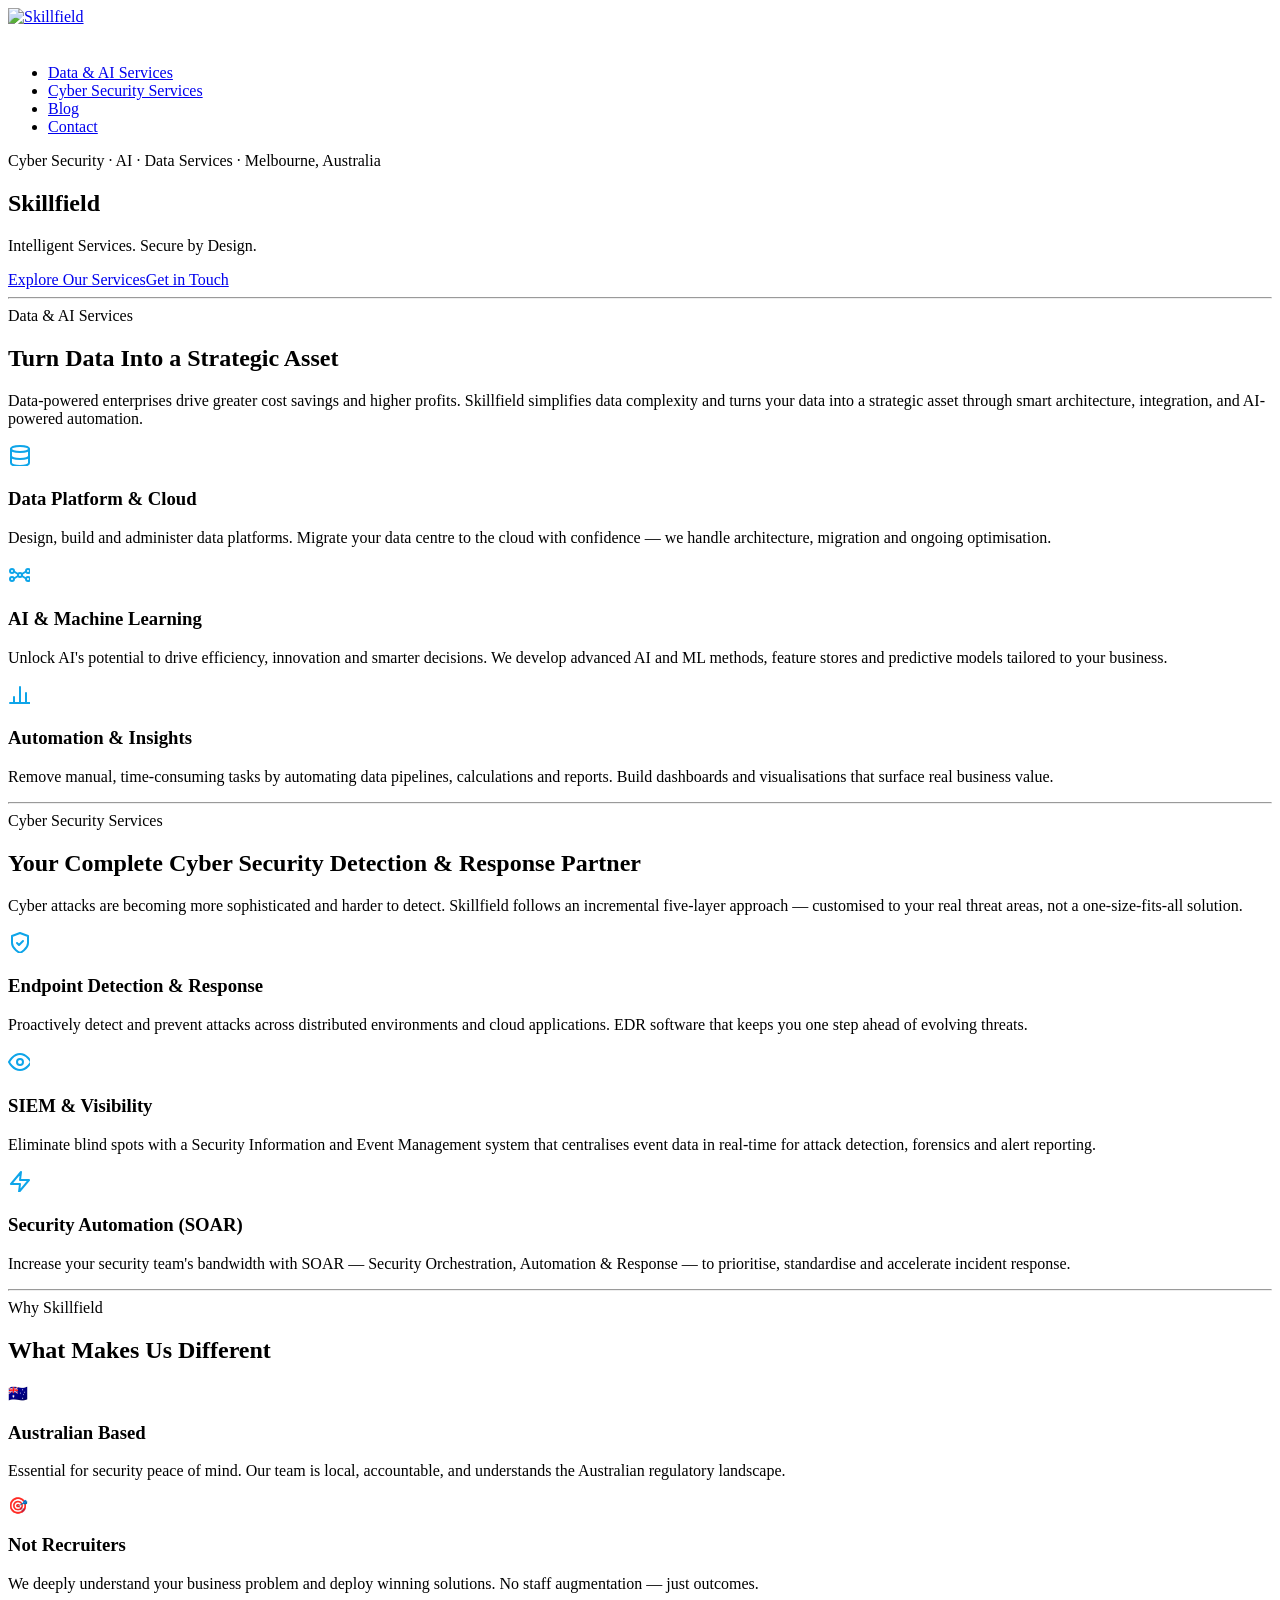
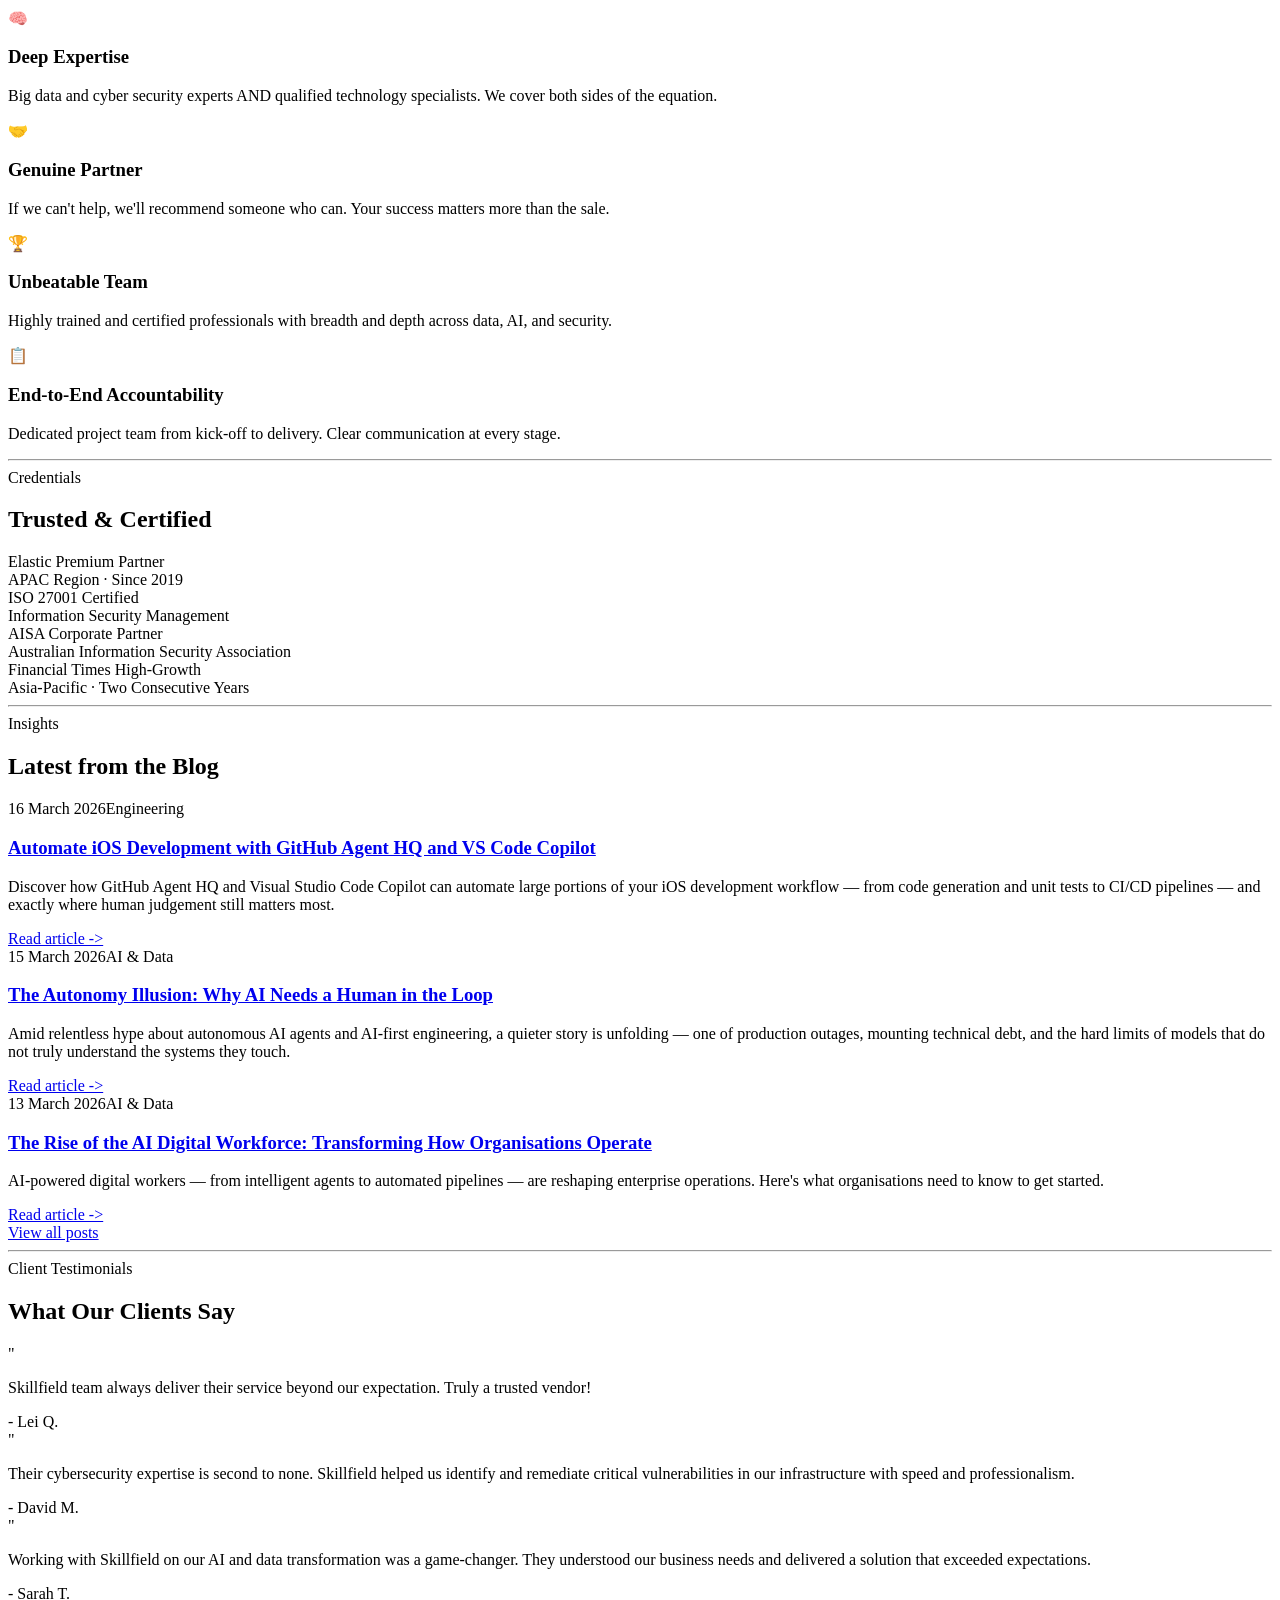
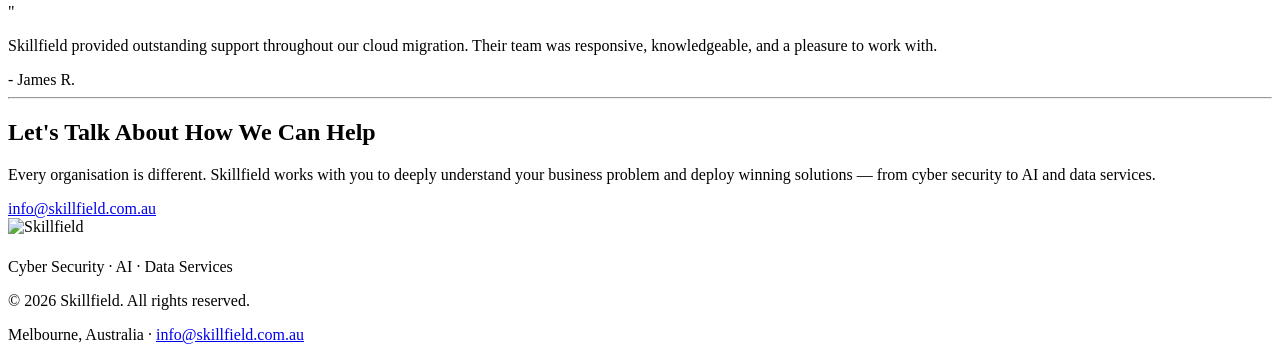
==== index.html @ 06775c35 "deploy: srinivas486/skillfield-landing@05fc5b76cd9e1b855ce300d0aff263ad3e688189" ====
<!DOCTYPE html><!--GepbvRhi97acXAyIfPqfn--><html lang="en"><head><meta charSet="utf-8"/><meta name="viewport" content="width=device-width, initial-scale=1"/><link rel="preload" as="image" href="https://skillfield.com.au/wp-content/uploads/2022/05/LogoSkillfield-Logo-WHT120W.png"/><link rel="preload" as="image" href="https://skillfield.com.au/wp-content/uploads/2022/05/LogoSkillfield-Logo-WHTHQ.png"/><link rel="stylesheet" href="/skillfield-landing-dev/_next/static/css/bb7dabb493078b71.css" data-precedence="next"/><link rel="preload" as="script" fetchPriority="low" href="/skillfield-landing-dev/_next/static/chunks/webpack-65d1d9b6ad9d10cb.js"/><script src="/skillfield-landing-dev/_next/static/chunks/4bd1b696-c023c6e3521b1417.js" async=""></script><script src="/skillfield-landing-dev/_next/static/chunks/255-e6aa3b7e3cf021b2.js" async=""></script><script src="/skillfield-landing-dev/_next/static/chunks/main-app-38b062eb05990ffa.js" async=""></script><script src="/skillfield-landing-dev/_next/static/chunks/619-ba102abea3e3d0e4.js" async=""></script><script src="/skillfield-landing-dev/_next/static/chunks/app/page-11e7c977ff23a5b5.js" async=""></script><title>Skillfield</title><meta name="description" content="Skillfield is a Melbourne-based technology services firm delivering Cyber Security, AI and Data Services."/><link rel="icon" href="https://skillfield.com.au/wp-content/uploads/2022/05/Skillfield-Logo-FULLFAV32.png"/><script src="/skillfield-landing-dev/_next/static/chunks/polyfills-42372ed130431b0a.js" noModule=""></script></head><body><div hidden=""><!--$--><!--/$--></div><nav aria-label="Main navigation"><div class="container"><div class="nav-inner"><a href="#hero" class="nav-wordmark" aria-label="Skillfield home"><img src="https://skillfield.com.au/wp-content/uploads/2022/05/LogoSkillfield-Logo-WHT120W.png" alt="Skillfield" height="40" width="auto" style="display:block;height:40px;width:auto"/></a><ul class="nav-links" role="list"><li><a href="#ai">Data &amp; AI Services</a></li><li><a href="#security">Cyber Security Services</a></li><li><a href="/skillfield-landing-dev/blog/">Blog</a></li><li><a href="#contact" class="nav-cta">Contact</a></li></ul></div></div></nav><section id="hero" aria-labelledby="hero-heading"><div class="container"><div class="hero-eyebrow" aria-hidden="true">Cyber Security · AI · Data Services · Melbourne, Australia</div><h1 class="hero-heading" id="hero-heading"><span class="accent">Skillfield</span></h1><p class="hero-tagline">Intelligent Services. Secure by Design.</p><div class="hero-cta-group"><a href="#ai" class="btn-primary">Explore Our Services</a><a href="#contact" class="btn-ghost">Get in Touch</a></div></div></section><hr class="section-divider"/><section id="ai" aria-labelledby="ai-heading"><div class="container"><div class="section-header"><div class="section-label">Data &amp; AI Services</div><h2 id="ai-heading">Turn Data Into a Strategic Asset</h2><p>Data-powered enterprises drive greater cost savings and higher profits. Skillfield simplifies data complexity and turns your data into a strategic asset through smart architecture, integration, and AI-powered automation.</p></div><div class="cards-grid" role="list"><article class="card" role="listitem"><div class="card-icon" aria-hidden="true"><svg width="22" height="22" fill="none" stroke="#0ea5e9" stroke-width="2" stroke-linecap="round" stroke-linejoin="round" xmlns="http://www.w3.org/2000/svg" aria-hidden="true"><ellipse cx="12" cy="5" rx="9" ry="3"></ellipse><path d="M21 12c0 1.66-4 3-9 3s-9-1.34-9-3"></path><path d="M3 5v14c0 1.66 4 3 9 3s9-1.34 9-3V5"></path></svg></div><h3>Data Platform &amp; Cloud</h3><p>Design, build and administer data platforms. Migrate your data centre to the cloud with confidence — we handle architecture, migration and ongoing optimisation.</p></article><article class="card" role="listitem"><div class="card-icon" aria-hidden="true"><svg width="22" height="22" fill="none" stroke="#0ea5e9" stroke-width="2" stroke-linecap="round" stroke-linejoin="round" xmlns="http://www.w3.org/2000/svg" aria-hidden="true"><circle cx="12" cy="12" r="2"></circle><circle cx="4" cy="8" r="2"></circle><circle cx="20" cy="8" r="2"></circle><circle cx="4" cy="16" r="2"></circle><circle cx="20" cy="16" r="2"></circle><line x1="6" y1="8.5" x2="10" y2="11"></line><line x1="18" y1="8.5" x2="14" y2="11"></line><line x1="6" y1="15.5" x2="10" y2="13"></line><line x1="18" y1="15.5" x2="14" y2="13"></line></svg></div><h3>AI &amp; Machine Learning</h3><p>Unlock AI&#x27;s potential to drive efficiency, innovation and smarter decisions. We develop advanced AI and ML methods, feature stores and predictive models tailored to your business.</p></article><article class="card" role="listitem"><div class="card-icon" aria-hidden="true"><svg width="22" height="22" fill="none" stroke="#0ea5e9" stroke-width="2" stroke-linecap="round" stroke-linejoin="round" xmlns="http://www.w3.org/2000/svg" aria-hidden="true"><line x1="18" y1="20" x2="18" y2="10"></line><line x1="12" y1="20" x2="12" y2="4"></line><line x1="6" y1="20" x2="6" y2="14"></line><line x1="2" y1="20" x2="22" y2="20"></line></svg></div><h3>Automation &amp; Insights</h3><p>Remove manual, time-consuming tasks by automating data pipelines, calculations and reports. Build dashboards and visualisations that surface real business value.</p></article></div></div></section><hr class="section-divider"/><section id="security" class="section-alt" aria-labelledby="security-heading"><div class="container"><div class="section-header"><div class="section-label">Cyber Security Services</div><h2 id="security-heading">Your Complete Cyber Security Detection &amp; Response Partner</h2><p>Cyber attacks are becoming more sophisticated and harder to detect. Skillfield follows an incremental five-layer approach — customised to your real threat areas, not a one-size-fits-all solution.</p></div><div class="cards-grid" role="list"><article class="card" role="listitem"><div class="card-icon" aria-hidden="true"><svg width="22" height="22" fill="none" stroke="#0ea5e9" stroke-width="2" stroke-linecap="round" stroke-linejoin="round" xmlns="http://www.w3.org/2000/svg" aria-hidden="true"><path d="M12 22s8-4 8-10V5l-8-3-8 3v7c0 6 8 10 8 10z"></path><polyline points="9 12 11 14 15 10"></polyline></svg></div><h3>Endpoint Detection &amp; Response</h3><p>Proactively detect and prevent attacks across distributed environments and cloud applications. EDR software that keeps you one step ahead of evolving threats.</p></article><article class="card" role="listitem"><div class="card-icon" aria-hidden="true"><svg width="22" height="22" fill="none" stroke="#0ea5e9" stroke-width="2" stroke-linecap="round" stroke-linejoin="round" xmlns="http://www.w3.org/2000/svg" aria-hidden="true"><path d="M1 12s4-8 11-8 11 8 11 8-4 8-11 8-11-8-11-8z"></path><circle cx="12" cy="12" r="3"></circle></svg></div><h3>SIEM &amp; Visibility</h3><p>Eliminate blind spots with a Security Information and Event Management system that centralises event data in real-time for attack detection, forensics and alert reporting.</p></article><article class="card" role="listitem"><div class="card-icon" aria-hidden="true"><svg width="22" height="22" fill="none" stroke="#0ea5e9" stroke-width="2" stroke-linecap="round" stroke-linejoin="round" xmlns="http://www.w3.org/2000/svg" aria-hidden="true"><polygon points="13 2 3 14 12 14 11 22 21 10 12 10 13 2"></polygon></svg></div><h3>Security Automation (SOAR)</h3><p>Increase your security team&#x27;s bandwidth with SOAR — Security Orchestration, Automation &amp; Response — to prioritise, standardise and accelerate incident response.</p></article></div></div></section><hr class="section-divider"/><section id="why" aria-labelledby="why-heading"><div class="container"><div class="section-header"><div class="section-label">Why Skillfield</div><h2 id="why-heading">What Makes Us Different</h2></div><div class="why-grid" role="list"><div class="why-item" role="listitem"><div class="why-icon" aria-hidden="true">🇦🇺</div><div class="why-content"><h3>Australian Based</h3><p>Essential for security peace of mind. Our team is local, accountable, and understands the Australian regulatory landscape.</p></div></div><div class="why-item" role="listitem"><div class="why-icon" aria-hidden="true">🎯</div><div class="why-content"><h3>Not Recruiters</h3><p>We deeply understand your business problem and deploy winning solutions. No staff augmentation — just outcomes.</p></div></div><div class="why-item" role="listitem"><div class="why-icon" aria-hidden="true">🧠</div><div class="why-content"><h3>Deep Expertise</h3><p>Big data and cyber security experts AND qualified technology specialists. We cover both sides of the equation.</p></div></div><div class="why-item" role="listitem"><div class="why-icon" aria-hidden="true">🤝</div><div class="why-content"><h3>Genuine Partner</h3><p>If we can&#x27;t help, we&#x27;ll recommend someone who can. Your success matters more than the sale.</p></div></div><div class="why-item" role="listitem"><div class="why-icon" aria-hidden="true">🏆</div><div class="why-content"><h3>Unbeatable Team</h3><p>Highly trained and certified professionals with breadth and depth across data, AI, and security.</p></div></div><div class="why-item" role="listitem"><div class="why-icon" aria-hidden="true">📋</div><div class="why-content"><h3>End-to-End Accountability</h3><p>Dedicated project team from kick-off to delivery. Clear communication at every stage.</p></div></div></div></div></section><hr class="section-divider"/><section id="credentials" class="section-alt" aria-labelledby="credentials-heading"><div class="container"><div class="section-header"><div class="section-label">Credentials</div><h2 id="credentials-heading">Trusted &amp; Certified</h2></div><div class="badges-grid" role="list"><div class="badge-tile" role="listitem"><div class="badge-title">Elastic Premium Partner</div><div class="badge-detail">APAC Region · Since 2019</div></div><div class="badge-tile" role="listitem"><div class="badge-title">ISO 27001 Certified</div><div class="badge-detail">Information Security Management</div></div><div class="badge-tile" role="listitem"><div class="badge-title">AISA Corporate Partner</div><div class="badge-detail">Australian Information Security Association</div></div><div class="badge-tile" role="listitem"><div class="badge-title">Financial Times High-Growth</div><div class="badge-detail">Asia-Pacific · Two Consecutive Years</div></div></div></div></section><hr class="section-divider"/><section id="blog" aria-labelledby="blog-preview-heading"><div class="container"><div class="section-header"><div class="section-label">Insights</div><h2 id="blog-preview-heading">Latest from the Blog</h2></div><div class="blog-grid"><article class="blog-card"><div class="blog-card-meta"><time dateTime="2026-03-16">16 March 2026</time><span class="post-tag">Engineering</span></div><h3 class="blog-card-title"><a href="/skillfield-landing-dev/blog/automate-ios-development-github-agent-copilot/">Automate iOS Development with GitHub Agent HQ and VS Code Copilot</a></h3><p class="blog-card-excerpt">Discover how GitHub Agent HQ and Visual Studio Code Copilot can automate large portions of your iOS development workflow — from code generation and unit tests to CI/CD pipelines — and exactly where human judgement still matters most.</p><a class="blog-card-readmore" href="/skillfield-landing-dev/blog/automate-ios-development-github-agent-copilot/">Read article -&gt;</a></article><article class="blog-card"><div class="blog-card-meta"><time dateTime="2026-03-15">15 March 2026</time><span class="post-tag">AI &amp; Data</span></div><h3 class="blog-card-title"><a href="/skillfield-landing-dev/blog/ai-autonomy-human-oversight/">The Autonomy Illusion: Why AI Needs a Human in the Loop</a></h3><p class="blog-card-excerpt">Amid relentless hype about autonomous AI agents and AI-first engineering, a quieter story is unfolding — one of production outages, mounting technical debt, and the hard limits of models that do not truly understand the systems they touch.</p><a class="blog-card-readmore" href="/skillfield-landing-dev/blog/ai-autonomy-human-oversight/">Read article -&gt;</a></article><article class="blog-card"><div class="blog-card-meta"><time dateTime="2026-03-13">13 March 2026</time><span class="post-tag">AI &amp; Data</span></div><h3 class="blog-card-title"><a href="/skillfield-landing-dev/blog/ai-digital-workforce/">The Rise of the AI Digital Workforce: Transforming How Organisations Operate</a></h3><p class="blog-card-excerpt">AI-powered digital workers — from intelligent agents to automated pipelines — are reshaping enterprise operations. Here&#x27;s what organisations need to know to get started.</p><a class="blog-card-readmore" href="/skillfield-landing-dev/blog/ai-digital-workforce/">Read article -&gt;</a></article></div><div class="blog-preview-footer"><a class="btn-ghost" href="/skillfield-landing-dev/blog/">View all posts</a></div></div></section><hr class="section-divider"/><section id="testimonials" aria-labelledby="testimonials-heading"><div class="container"><div class="section-header"><div class="section-label">Client Testimonials</div><h2 id="testimonials-heading">What Our Clients Say</h2></div><div class="cards-grid" role="list"><article class="card" role="listitem"><span class="testimonial-quote" aria-hidden="true">&quot;</span><p class="testimonial-text">Skillfield team always deliver their service beyond our expectation. Truly a trusted vendor!</p><span class="testimonial-name">- <!-- -->Lei Q.</span></article><article class="card" role="listitem"><span class="testimonial-quote" aria-hidden="true">&quot;</span><p class="testimonial-text">Their cybersecurity expertise is second to none. Skillfield helped us identify and remediate critical vulnerabilities in our infrastructure with speed and professionalism.</p><span class="testimonial-name">- <!-- -->David M.</span></article><article class="card" role="listitem"><span class="testimonial-quote" aria-hidden="true">&quot;</span><p class="testimonial-text">Working with Skillfield on our AI and data transformation was a game-changer. They understood our business needs and delivered a solution that exceeded expectations.</p><span class="testimonial-name">- <!-- -->Sarah T.</span></article><article class="card" role="listitem"><span class="testimonial-quote" aria-hidden="true">&quot;</span><p class="testimonial-text">Skillfield provided outstanding support throughout our cloud migration. Their team was responsive, knowledgeable, and a pleasure to work with.</p><span class="testimonial-name">- <!-- -->James R.</span></article></div></div></section><hr class="section-divider"/><section id="contact" aria-labelledby="contact-heading"><div class="container"><h2 id="contact-heading">Let&#x27;s Talk About How We Can Help</h2><p>Every organisation is different. Skillfield works with you to deeply understand your business problem and deploy winning solutions — from cyber security to AI and data services.</p><a href="mailto:info@skillfield.com.au" class="btn-primary">info@skillfield.com.au</a></div></section><footer><div class="container"><div class="footer-inner"><div class="footer-brand"><div class="footer-wordmark"><img src="https://skillfield.com.au/wp-content/uploads/2022/05/LogoSkillfield-Logo-WHTHQ.png" alt="Skillfield" style="display:block;height:36px;width:auto;margin-bottom:4px"/></div><div class="footer-tagline">Cyber Security · AI · Data Services</div></div><p class="footer-copy">© 2026 Skillfield. All rights reserved.</p><div class="footer-meta">Melbourne, Australia<!-- --> · <a href="mailto:info@skillfield.com.au">info@skillfield.com.au</a></div></div></div></footer><!--$--><!--/$--><script src="/skillfield-landing-dev/_next/static/chunks/webpack-65d1d9b6ad9d10cb.js" id="_R_" async=""></script><script>(self.__next_f=self.__next_f||[]).push([0])</script><script>self.__next_f.push([1,"1:\"$Sreact.fragment\"\n2:I[9766,[],\"\"]\n3:I[8924,[],\"\"]\n4:I[2619,[\"619\",\"static/chunks/619-ba102abea3e3d0e4.js\",\"974\",\"static/chunks/app/page-11e7c977ff23a5b5.js\"],\"\"]\n18:I[7150,[],\"\"]\n:HL[\"/skillfield-landing-dev/_next/static/css/bb7dabb493078b71.css\",\"style\"]\n"])</script><script>self.__next_f.push([1,"0:{\"P\":null,\"b\":\"GepbvRhi97acXAyIfPqfn\",\"p\":\"/skillfield-landing-dev\",\"c\":[\"\",\"\"],\"i\":false,\"f\":[[[\"\",{\"children\":[\"__PAGE__\",{}]},\"$undefined\",\"$undefined\",true],[\"\",[\"$\",\"$1\",\"c\",{\"children\":[[[\"$\",\"link\",\"0\",{\"rel\":\"stylesheet\",\"href\":\"/skillfield-landing-dev/_next/static/css/bb7dabb493078b71.css\",\"precedence\":\"next\",\"crossOrigin\":\"$undefined\",\"nonce\":\"$undefined\"}]],[\"$\",\"html\",null,{\"lang\":\"en\",\"children\":[\"$\",\"body\",null,{\"children\":[\"$\",\"$L2\",null,{\"parallelRouterKey\":\"children\",\"error\":\"$undefined\",\"errorStyles\":\"$undefined\",\"errorScripts\":\"$undefined\",\"template\":[\"$\",\"$L3\",null,{}],\"templateStyles\":\"$undefined\",\"templateScripts\":\"$undefined\",\"notFound\":[[[\"$\",\"title\",null,{\"children\":\"404: This page could not be found.\"}],[\"$\",\"div\",null,{\"style\":{\"fontFamily\":\"system-ui,\\\"Segoe UI\\\",Roboto,Helvetica,Arial,sans-serif,\\\"Apple Color Emoji\\\",\\\"Segoe UI Emoji\\\"\",\"height\":\"100vh\",\"textAlign\":\"center\",\"display\":\"flex\",\"flexDirection\":\"column\",\"alignItems\":\"center\",\"justifyContent\":\"center\"},\"children\":[\"$\",\"div\",null,{\"children\":[[\"$\",\"style\",null,{\"dangerouslySetInnerHTML\":{\"__html\":\"body{color:#000;background:#fff;margin:0}.next-error-h1{border-right:1px solid rgba(0,0,0,.3)}@media (prefers-color-scheme:dark){body{color:#fff;background:#000}.next-error-h1{border-right:1px solid rgba(255,255,255,.3)}}\"}}],[\"$\",\"h1\",null,{\"className\":\"next-error-h1\",\"style\":{\"display\":\"inline-block\",\"margin\":\"0 20px 0 0\",\"padding\":\"0 23px 0 0\",\"fontSize\":24,\"fontWeight\":500,\"verticalAlign\":\"top\",\"lineHeight\":\"49px\"},\"children\":404}],[\"$\",\"div\",null,{\"style\":{\"display\":\"inline-block\"},\"children\":[\"$\",\"h2\",null,{\"style\":{\"fontSize\":14,\"fontWeight\":400,\"lineHeight\":\"49px\",\"margin\":0},\"children\":\"This page could not be found.\"}]}]]}]}]],[]],\"forbidden\":\"$undefined\",\"unauthorized\":\"$undefined\"}]}]}]]}],{\"children\":[\"__PAGE__\",[\"$\",\"$1\",\"c\",{\"children\":[[[\"$\",\"nav\",null,{\"aria-label\":\"Main navigation\",\"children\":[\"$\",\"div\",null,{\"className\":\"container\",\"children\":[\"$\",\"div\",null,{\"className\":\"nav-inner\",\"children\":[[\"$\",\"a\",null,{\"href\":\"#hero\",\"className\":\"nav-wordmark\",\"aria-label\":\"Skillfield home\",\"children\":[\"$\",\"img\",null,{\"src\":\"https://skillfield.com.au/wp-content/uploads/2022/05/LogoSkillfield-Logo-WHT120W.png\",\"alt\":\"Skillfield\",\"height\":\"40\",\"width\":\"auto\",\"style\":{\"display\":\"block\",\"height\":\"40px\",\"width\":\"auto\"}}]}],[\"$\",\"ul\",null,{\"className\":\"nav-links\",\"role\":\"list\",\"children\":[[\"$\",\"li\",\"Data \u0026 AI Services-#ai\",{\"children\":[\"$\",\"a\",null,{\"href\":\"#ai\",\"className\":\"$undefined\",\"children\":\"Data \u0026 AI Services\"}]}],[\"$\",\"li\",\"Cyber Security Services-#security\",{\"children\":[\"$\",\"a\",null,{\"href\":\"#security\",\"className\":\"$undefined\",\"children\":\"Cyber Security Services\"}]}],[\"$\",\"li\",\"Blog-/blog/\",{\"children\":[\"$\",\"$L4\",null,{\"href\":\"/blog/\",\"className\":\"$undefined\",\"children\":\"Blog\"}]}],[\"$\",\"li\",\"Contact-#contact\",{\"children\":[\"$\",\"a\",null,{\"href\":\"#contact\",\"className\":\"nav-cta\",\"children\":\"Contact\"}]}]]}]]}]}]}],[\"$\",\"section\",null,{\"id\":\"hero\",\"aria-labelledby\":\"hero-heading\",\"children\":[\"$\",\"div\",null,{\"className\":\"container\",\"children\":[[\"$\",\"div\",null,{\"className\":\"hero-eyebrow\",\"aria-hidden\":\"true\",\"children\":\"Cyber Security · AI · Data Services · Melbourne, Australia\"}],[\"$\",\"h1\",null,{\"className\":\"hero-heading\",\"id\":\"hero-heading\",\"children\":[\"$\",\"span\",null,{\"className\":\"accent\",\"children\":\"Skillfield\"}]}],[\"$\",\"p\",null,{\"className\":\"hero-tagline\",\"children\":\"Intelligent Services. Secure by Design.\"}],[\"$\",\"div\",null,{\"className\":\"hero-cta-group\",\"children\":[[\"$\",\"a\",\"Explore Our Services-#ai\",{\"href\":\"#ai\",\"className\":\"btn-primary\",\"children\":\"Explore Our Services\"}],[\"$\",\"a\",\"Get in Touch-#contact\",{\"href\":\"#contact\",\"className\":\"btn-ghost\",\"children\":\"Get in Touch\"}]]}]]}]}],[\"$\",\"hr\",null,{\"className\":\"section-divider\"}],[\"$\",\"section\",null,{\"id\":\"ai\",\"aria-labelledby\":\"ai-heading\",\"children\":[\"$\",\"div\",null,{\"className\":\"container\",\"children\":[[\"$\",\"div\",null,{\"className\":\"section-header\",\"children\":[[\"$\",\"div\",null,{\"className\":\"section-label\",\"children\":\"Data \u0026 AI Services\"}],[\"$\",\"h2\",null,{\"id\":\"ai-heading\",\"children\":\"Turn Data Into a Strategic Asset\"}],[\"$\",\"p\",null,{\"children\":\"Data-powered enterprises drive greater cost savings and higher profits. Skillfield simplifies data complexity and turns your data into a strategic asset through smart architecture, integration, and AI-powered automation.\"}]]}],[\"$\",\"div\",null,{\"className\":\"cards-grid\",\"role\":\"list\",\"children\":[[\"$\",\"article\",\"Data Platform \u0026 Cloud\",{\"className\":\"card\",\"role\":\"listitem\",\"children\":[[\"$\",\"div\",null,{\"className\":\"card-icon\",\"aria-hidden\":\"true\",\"dangerouslySetInnerHTML\":{\"__html\":\"\u003csvg width=\\\"22\\\" height=\\\"22\\\" fill=\\\"none\\\" stroke=\\\"#0ea5e9\\\" stroke-width=\\\"2\\\" stroke-linecap=\\\"round\\\" stroke-linejoin=\\\"round\\\" xmlns=\\\"http://www.w3.org/2000/svg\\\" aria-hidden=\\\"true\\\"\u003e\u003cellipse cx=\\\"12\\\" cy=\\\"5\\\" rx=\\\"9\\\" ry=\\\"3\\\"\u003e\u003c/ellipse\u003e\u003cpath d=\\\"M21 12c0 1.66-4 3-9 3s-9-1.34-9-3\\\"\u003e\u003c/path\u003e\u003cpath d=\\\"M3 5v14c0 1.66 4 3 9 3s9-1.34 9-3V5\\\"\u003e\u003c/path\u003e\u003c/svg\u003e\"}}],\"$L5\",\"$L6\"]}],\"$L7\",\"$L8\"]}]]}]}],\"$L9\",\"$La\",\"$Lb\",\"$Lc\",\"$Ld\",\"$Le\",\"$Lf\",\"$L10\",\"$L11\",\"$L12\",\"$L13\",\"$L14\",\"$L15\"],null,\"$L16\"]}],{},null,false]},null,false],\"$L17\",false]],\"m\":\"$undefined\",\"G\":[\"$18\",[]],\"s\":false,\"S\":true}\n"])</script><script>self.__next_f.push([1,"19:I[4431,[],\"OutletBoundary\"]\n1b:I[5278,[],\"AsyncMetadataOutlet\"]\n1d:I[4431,[],\"ViewportBoundary\"]\n1f:I[4431,[],\"MetadataBoundary\"]\n20:\"$Sreact.suspense\"\n5:[\"$\",\"h3\",null,{\"children\":\"Data Platform \u0026 Cloud\"}]\n6:[\"$\",\"p\",null,{\"children\":\"Design, build and administer data platforms. Migrate your data centre to the cloud with confidence — we handle architecture, migration and ongoing optimisation.\"}]\n"])</script><script>self.__next_f.push([1,"7:[\"$\",\"article\",\"AI \u0026 Machine Learning\",{\"className\":\"card\",\"role\":\"listitem\",\"children\":[[\"$\",\"div\",null,{\"className\":\"card-icon\",\"aria-hidden\":\"true\",\"dangerouslySetInnerHTML\":{\"__html\":\"\u003csvg width=\\\"22\\\" height=\\\"22\\\" fill=\\\"none\\\" stroke=\\\"#0ea5e9\\\" stroke-width=\\\"2\\\" stroke-linecap=\\\"round\\\" stroke-linejoin=\\\"round\\\" xmlns=\\\"http://www.w3.org/2000/svg\\\" aria-hidden=\\\"true\\\"\u003e\u003ccircle cx=\\\"12\\\" cy=\\\"12\\\" r=\\\"2\\\"\u003e\u003c/circle\u003e\u003ccircle cx=\\\"4\\\" cy=\\\"8\\\" r=\\\"2\\\"\u003e\u003c/circle\u003e\u003ccircle cx=\\\"20\\\" cy=\\\"8\\\" r=\\\"2\\\"\u003e\u003c/circle\u003e\u003ccircle cx=\\\"4\\\" cy=\\\"16\\\" r=\\\"2\\\"\u003e\u003c/circle\u003e\u003ccircle cx=\\\"20\\\" cy=\\\"16\\\" r=\\\"2\\\"\u003e\u003c/circle\u003e\u003cline x1=\\\"6\\\" y1=\\\"8.5\\\" x2=\\\"10\\\" y2=\\\"11\\\"\u003e\u003c/line\u003e\u003cline x1=\\\"18\\\" y1=\\\"8.5\\\" x2=\\\"14\\\" y2=\\\"11\\\"\u003e\u003c/line\u003e\u003cline x1=\\\"6\\\" y1=\\\"15.5\\\" x2=\\\"10\\\" y2=\\\"13\\\"\u003e\u003c/line\u003e\u003cline x1=\\\"18\\\" y1=\\\"15.5\\\" x2=\\\"14\\\" y2=\\\"13\\\"\u003e\u003c/line\u003e\u003c/svg\u003e\"}}],[\"$\",\"h3\",null,{\"children\":\"AI \u0026 Machine Learning\"}],[\"$\",\"p\",null,{\"children\":\"Unlock AI's potential to drive efficiency, innovation and smarter decisions. We develop advanced AI and ML methods, feature stores and predictive models tailored to your business.\"}]]}]\n"])</script><script>self.__next_f.push([1,"8:[\"$\",\"article\",\"Automation \u0026 Insights\",{\"className\":\"card\",\"role\":\"listitem\",\"children\":[[\"$\",\"div\",null,{\"className\":\"card-icon\",\"aria-hidden\":\"true\",\"dangerouslySetInnerHTML\":{\"__html\":\"\u003csvg width=\\\"22\\\" height=\\\"22\\\" fill=\\\"none\\\" stroke=\\\"#0ea5e9\\\" stroke-width=\\\"2\\\" stroke-linecap=\\\"round\\\" stroke-linejoin=\\\"round\\\" xmlns=\\\"http://www.w3.org/2000/svg\\\" aria-hidden=\\\"true\\\"\u003e\u003cline x1=\\\"18\\\" y1=\\\"20\\\" x2=\\\"18\\\" y2=\\\"10\\\"\u003e\u003c/line\u003e\u003cline x1=\\\"12\\\" y1=\\\"20\\\" x2=\\\"12\\\" y2=\\\"4\\\"\u003e\u003c/line\u003e\u003cline x1=\\\"6\\\" y1=\\\"20\\\" x2=\\\"6\\\" y2=\\\"14\\\"\u003e\u003c/line\u003e\u003cline x1=\\\"2\\\" y1=\\\"20\\\" x2=\\\"22\\\" y2=\\\"20\\\"\u003e\u003c/line\u003e\u003c/svg\u003e\"}}],[\"$\",\"h3\",null,{\"children\":\"Automation \u0026 Insights\"}],[\"$\",\"p\",null,{\"children\":\"Remove manual, time-consuming tasks by automating data pipelines, calculations and reports. Build dashboards and visualisations that surface real business value.\"}]]}]\n"])</script><script>self.__next_f.push([1,"9:[\"$\",\"hr\",null,{\"className\":\"section-divider\"}]\n"])</script><script>self.__next_f.push([1,"a:[\"$\",\"section\",null,{\"id\":\"security\",\"className\":\"section-alt\",\"aria-labelledby\":\"security-heading\",\"children\":[\"$\",\"div\",null,{\"className\":\"container\",\"children\":[[\"$\",\"div\",null,{\"className\":\"section-header\",\"children\":[[\"$\",\"div\",null,{\"className\":\"section-label\",\"children\":\"Cyber Security Services\"}],[\"$\",\"h2\",null,{\"id\":\"security-heading\",\"children\":\"Your Complete Cyber Security Detection \u0026 Response Partner\"}],[\"$\",\"p\",null,{\"children\":\"Cyber attacks are becoming more sophisticated and harder to detect. Skillfield follows an incremental five-layer approach — customised to your real threat areas, not a one-size-fits-all solution.\"}]]}],[\"$\",\"div\",null,{\"className\":\"cards-grid\",\"role\":\"list\",\"children\":[[\"$\",\"article\",\"Endpoint Detection \u0026 Response\",{\"className\":\"card\",\"role\":\"listitem\",\"children\":[[\"$\",\"div\",null,{\"className\":\"card-icon\",\"aria-hidden\":\"true\",\"dangerouslySetInnerHTML\":{\"__html\":\"\u003csvg width=\\\"22\\\" height=\\\"22\\\" fill=\\\"none\\\" stroke=\\\"#0ea5e9\\\" stroke-width=\\\"2\\\" stroke-linecap=\\\"round\\\" stroke-linejoin=\\\"round\\\" xmlns=\\\"http://www.w3.org/2000/svg\\\" aria-hidden=\\\"true\\\"\u003e\u003cpath d=\\\"M12 22s8-4 8-10V5l-8-3-8 3v7c0 6 8 10 8 10z\\\"\u003e\u003c/path\u003e\u003cpolyline points=\\\"9 12 11 14 15 10\\\"\u003e\u003c/polyline\u003e\u003c/svg\u003e\"}}],[\"$\",\"h3\",null,{\"children\":\"Endpoint Detection \u0026 Response\"}],[\"$\",\"p\",null,{\"children\":\"Proactively detect and prevent attacks across distributed environments and cloud applications. EDR software that keeps you one step ahead of evolving threats.\"}]]}],[\"$\",\"article\",\"SIEM \u0026 Visibility\",{\"className\":\"card\",\"role\":\"listitem\",\"children\":[[\"$\",\"div\",null,{\"className\":\"card-icon\",\"aria-hidden\":\"true\",\"dangerouslySetInnerHTML\":{\"__html\":\"\u003csvg width=\\\"22\\\" height=\\\"22\\\" fill=\\\"none\\\" stroke=\\\"#0ea5e9\\\" stroke-width=\\\"2\\\" stroke-linecap=\\\"round\\\" stroke-linejoin=\\\"round\\\" xmlns=\\\"http://www.w3.org/2000/svg\\\" aria-hidden=\\\"true\\\"\u003e\u003cpath d=\\\"M1 12s4-8 11-8 11 8 11 8-4 8-11 8-11-8-11-8z\\\"\u003e\u003c/path\u003e\u003ccircle cx=\\\"12\\\" cy=\\\"12\\\" r=\\\"3\\\"\u003e\u003c/circle\u003e\u003c/svg\u003e\"}}],[\"$\",\"h3\",null,{\"children\":\"SIEM \u0026 Visibility\"}],[\"$\",\"p\",null,{\"children\":\"Eliminate blind spots with a Security Information and Event Management system that centralises event data in real-time for attack detection, forensics and alert reporting.\"}]]}],[\"$\",\"article\",\"Security Automation (SOAR)\",{\"className\":\"card\",\"role\":\"listitem\",\"children\":[[\"$\",\"div\",null,{\"className\":\"card-icon\",\"aria-hidden\":\"true\",\"dangerouslySetInnerHTML\":{\"__html\":\"\u003csvg width=\\\"22\\\" height=\\\"22\\\" fill=\\\"none\\\" stroke=\\\"#0ea5e9\\\" stroke-width=\\\"2\\\" stroke-linecap=\\\"round\\\" stroke-linejoin=\\\"round\\\" xmlns=\\\"http://www.w3.org/2000/svg\\\" aria-hidden=\\\"true\\\"\u003e\u003cpolygon points=\\\"13 2 3 14 12 14 11 22 21 10 12 10 13 2\\\"\u003e\u003c/polygon\u003e\u003c/svg\u003e\"}}],[\"$\",\"h3\",null,{\"children\":\"Security Automation (SOAR)\"}],[\"$\",\"p\",null,{\"children\":\"Increase your security team's bandwidth with SOAR — Security Orchestration, Automation \u0026 Response — to prioritise, standardise and accelerate incident response.\"}]]}]]}]]}]}]\n"])</script><script>self.__next_f.push([1,"b:[\"$\",\"hr\",null,{\"className\":\"section-divider\"}]\n"])</script><script>self.__next_f.push([1,"c:[\"$\",\"section\",null,{\"id\":\"why\",\"aria-labelledby\":\"why-heading\",\"children\":[\"$\",\"div\",null,{\"className\":\"container\",\"children\":[[\"$\",\"div\",null,{\"className\":\"section-header\",\"children\":[[\"$\",\"div\",null,{\"className\":\"section-label\",\"children\":\"Why Skillfield\"}],[\"$\",\"h2\",null,{\"id\":\"why-heading\",\"children\":\"What Makes Us Different\"}]]}],[\"$\",\"div\",null,{\"className\":\"why-grid\",\"role\":\"list\",\"children\":[[\"$\",\"div\",\"Australian Based\",{\"className\":\"why-item\",\"role\":\"listitem\",\"children\":[[\"$\",\"div\",null,{\"className\":\"why-icon\",\"aria-hidden\":\"true\",\"children\":\"🇦🇺\"}],[\"$\",\"div\",null,{\"className\":\"why-content\",\"children\":[[\"$\",\"h3\",null,{\"children\":\"Australian Based\"}],[\"$\",\"p\",null,{\"children\":\"Essential for security peace of mind. Our team is local, accountable, and understands the Australian regulatory landscape.\"}]]}]]}],[\"$\",\"div\",\"Not Recruiters\",{\"className\":\"why-item\",\"role\":\"listitem\",\"children\":[[\"$\",\"div\",null,{\"className\":\"why-icon\",\"aria-hidden\":\"true\",\"children\":\"🎯\"}],[\"$\",\"div\",null,{\"className\":\"why-content\",\"children\":[[\"$\",\"h3\",null,{\"children\":\"Not Recruiters\"}],[\"$\",\"p\",null,{\"children\":\"We deeply understand your business problem and deploy winning solutions. No staff augmentation — just outcomes.\"}]]}]]}],[\"$\",\"div\",\"Deep Expertise\",{\"className\":\"why-item\",\"role\":\"listitem\",\"children\":[[\"$\",\"div\",null,{\"className\":\"why-icon\",\"aria-hidden\":\"true\",\"children\":\"🧠\"}],[\"$\",\"div\",null,{\"className\":\"why-content\",\"children\":[[\"$\",\"h3\",null,{\"children\":\"Deep Expertise\"}],[\"$\",\"p\",null,{\"children\":\"Big data and cyber security experts AND qualified technology specialists. We cover both sides of the equation.\"}]]}]]}],[\"$\",\"div\",\"Genuine Partner\",{\"className\":\"why-item\",\"role\":\"listitem\",\"children\":[[\"$\",\"div\",null,{\"className\":\"why-icon\",\"aria-hidden\":\"true\",\"children\":\"🤝\"}],[\"$\",\"div\",null,{\"className\":\"why-content\",\"children\":[[\"$\",\"h3\",null,{\"children\":\"Genuine Partner\"}],[\"$\",\"p\",null,{\"children\":\"If we can't help, we'll recommend someone who can. Your success matters more than the sale.\"}]]}]]}],[\"$\",\"div\",\"Unbeatable Team\",{\"className\":\"why-item\",\"role\":\"listitem\",\"children\":[[\"$\",\"div\",null,{\"className\":\"why-icon\",\"aria-hidden\":\"true\",\"children\":\"🏆\"}],[\"$\",\"div\",null,{\"className\":\"why-content\",\"children\":[[\"$\",\"h3\",null,{\"children\":\"Unbeatable Team\"}],[\"$\",\"p\",null,{\"children\":\"Highly trained and certified professionals with breadth and depth across data, AI, and security.\"}]]}]]}],[\"$\",\"div\",\"End-to-End Accountability\",{\"className\":\"why-item\",\"role\":\"listitem\",\"children\":[[\"$\",\"div\",null,{\"className\":\"why-icon\",\"aria-hidden\":\"true\",\"children\":\"📋\"}],[\"$\",\"div\",null,{\"className\":\"why-content\",\"children\":[[\"$\",\"h3\",null,{\"children\":\"End-to-End Accountability\"}],[\"$\",\"p\",null,{\"children\":\"Dedicated project team from kick-off to delivery. Clear communication at every stage.\"}]]}]]}]]}]]}]}]\n"])</script><script>self.__next_f.push([1,"d:[\"$\",\"hr\",null,{\"className\":\"section-divider\"}]\n"])</script><script>self.__next_f.push([1,"e:[\"$\",\"section\",null,{\"id\":\"credentials\",\"className\":\"section-alt\",\"aria-labelledby\":\"credentials-heading\",\"children\":[\"$\",\"div\",null,{\"className\":\"container\",\"children\":[[\"$\",\"div\",null,{\"className\":\"section-header\",\"children\":[[\"$\",\"div\",null,{\"className\":\"section-label\",\"children\":\"Credentials\"}],[\"$\",\"h2\",null,{\"id\":\"credentials-heading\",\"children\":\"Trusted \u0026 Certified\"}]]}],[\"$\",\"div\",null,{\"className\":\"badges-grid\",\"role\":\"list\",\"children\":[[\"$\",\"div\",\"Elastic Premium Partner\",{\"className\":\"badge-tile\",\"role\":\"listitem\",\"children\":[[\"$\",\"div\",null,{\"className\":\"badge-title\",\"children\":\"Elastic Premium Partner\"}],[\"$\",\"div\",null,{\"className\":\"badge-detail\",\"children\":\"APAC Region · Since 2019\"}]]}],[\"$\",\"div\",\"ISO 27001 Certified\",{\"className\":\"badge-tile\",\"role\":\"listitem\",\"children\":[[\"$\",\"div\",null,{\"className\":\"badge-title\",\"children\":\"ISO 27001 Certified\"}],[\"$\",\"div\",null,{\"className\":\"badge-detail\",\"children\":\"Information Security Management\"}]]}],[\"$\",\"div\",\"AISA Corporate Partner\",{\"className\":\"badge-tile\",\"role\":\"listitem\",\"children\":[[\"$\",\"div\",null,{\"className\":\"badge-title\",\"children\":\"AISA Corporate Partner\"}],[\"$\",\"div\",null,{\"className\":\"badge-detail\",\"children\":\"Australian Information Security Association\"}]]}],[\"$\",\"div\",\"Financial Times High-Growth\",{\"className\":\"badge-tile\",\"role\":\"listitem\",\"children\":[[\"$\",\"div\",null,{\"className\":\"badge-title\",\"children\":\"Financial Times High-Growth\"}],[\"$\",\"div\",null,{\"className\":\"badge-detail\",\"children\":\"Asia-Pacific · Two Consecutive Years\"}]]}]]}]]}]}]\n"])</script><script>self.__next_f.push([1,"f:[\"$\",\"hr\",null,{\"className\":\"section-divider\"}]\n"])</script><script>self.__next_f.push([1,"10:[\"$\",\"section\",null,{\"id\":\"blog\",\"aria-labelledby\":\"blog-preview-heading\",\"children\":[\"$\",\"div\",null,{\"className\":\"container\",\"children\":[[\"$\",\"div\",null,{\"className\":\"section-header\",\"children\":[[\"$\",\"div\",null,{\"className\":\"section-label\",\"children\":\"Insights\"}],[\"$\",\"h2\",null,{\"id\":\"blog-preview-heading\",\"children\":\"Latest from the Blog\"}]]}],[\"$\",\"div\",null,{\"className\":\"blog-grid\",\"children\":[[\"$\",\"article\",\"automate-ios-development-github-agent-copilot\",{\"className\":\"blog-card\",\"children\":[[\"$\",\"div\",null,{\"className\":\"blog-card-meta\",\"children\":[[\"$\",\"time\",null,{\"dateTime\":\"2026-03-16\",\"children\":\"16 March 2026\"}],[[\"$\",\"span\",\"automate-ios-development-github-agent-copilot-Engineering\",{\"className\":\"post-tag\",\"children\":\"Engineering\"}]]]}],[\"$\",\"h3\",null,{\"className\":\"blog-card-title\",\"children\":[\"$\",\"$L4\",null,{\"href\":\"/blog/automate-ios-development-github-agent-copilot/\",\"children\":\"Automate iOS Development with GitHub Agent HQ and VS Code Copilot\"}]}],[\"$\",\"p\",null,{\"className\":\"blog-card-excerpt\",\"children\":\"Discover how GitHub Agent HQ and Visual Studio Code Copilot can automate large portions of your iOS development workflow — from code generation and unit tests to CI/CD pipelines — and exactly where human judgement still matters most.\"}],[\"$\",\"$L4\",null,{\"href\":\"/blog/automate-ios-development-github-agent-copilot/\",\"className\":\"blog-card-readmore\",\"children\":\"Read article -\u003e\"}]]}],[\"$\",\"article\",\"ai-autonomy-human-oversight\",{\"className\":\"blog-card\",\"children\":[[\"$\",\"div\",null,{\"className\":\"blog-card-meta\",\"children\":[[\"$\",\"time\",null,{\"dateTime\":\"2026-03-15\",\"children\":\"15 March 2026\"}],[[\"$\",\"span\",\"ai-autonomy-human-oversight-AI \u0026 Data\",{\"className\":\"post-tag\",\"children\":\"AI \u0026 Data\"}]]]}],[\"$\",\"h3\",null,{\"className\":\"blog-card-title\",\"children\":[\"$\",\"$L4\",null,{\"href\":\"/blog/ai-autonomy-human-oversight/\",\"children\":\"The Autonomy Illusion: Why AI Needs a Human in the Loop\"}]}],[\"$\",\"p\",null,{\"className\":\"blog-card-excerpt\",\"children\":\"Amid relentless hype about autonomous AI agents and AI-first engineering, a quieter story is unfolding — one of production outages, mounting technical debt, and the hard limits of models that do not truly understand the systems they touch.\"}],[\"$\",\"$L4\",null,{\"href\":\"/blog/ai-autonomy-human-oversight/\",\"className\":\"blog-card-readmore\",\"children\":\"Read article -\u003e\"}]]}],[\"$\",\"article\",\"ai-digital-workforce\",{\"className\":\"blog-card\",\"children\":[[\"$\",\"div\",null,{\"className\":\"blog-card-meta\",\"children\":[[\"$\",\"time\",null,{\"dateTime\":\"2026-03-13\",\"children\":\"13 March 2026\"}],[[\"$\",\"span\",\"ai-digital-workforce-AI \u0026 Data\",{\"className\":\"post-tag\",\"children\":\"AI \u0026 Data\"}]]]}],[\"$\",\"h3\",null,{\"className\":\"blog-card-title\",\"children\":[\"$\",\"$L4\",null,{\"href\":\"/blog/ai-digital-workforce/\",\"children\":\"The Rise of the AI Digital Workforce: Transforming How Organisations Operate\"}]}],[\"$\",\"p\",null,{\"className\":\"blog-card-excerpt\",\"children\":\"AI-powered digital workers — from intelligent agents to automated pipelines — are reshaping enterprise operations. Here's what organisations need to know to get started.\"}],[\"$\",\"$L4\",null,{\"href\":\"/blog/ai-digital-workforce/\",\"className\":\"blog-card-readmore\",\"children\":\"Read article -\u003e\"}]]}]]}],[\"$\",\"div\",null,{\"className\":\"blog-preview-footer\",\"children\":[\"$\",\"$L4\",null,{\"href\":\"/blog/\",\"className\":\"btn-ghost\",\"children\":\"View all posts\"}]}]]}]}]\n"])</script><script>self.__next_f.push([1,"11:[\"$\",\"hr\",null,{\"className\":\"section-divider\"}]\n"])</script><script>self.__next_f.push([1,"12:[\"$\",\"section\",null,{\"id\":\"testimonials\",\"aria-labelledby\":\"testimonials-heading\",\"children\":[\"$\",\"div\",null,{\"className\":\"container\",\"children\":[[\"$\",\"div\",null,{\"className\":\"section-header\",\"children\":[[\"$\",\"div\",null,{\"className\":\"section-label\",\"children\":\"Client Testimonials\"}],[\"$\",\"h2\",null,{\"id\":\"testimonials-heading\",\"children\":\"What Our Clients Say\"}]]}],[\"$\",\"div\",null,{\"className\":\"cards-grid\",\"role\":\"list\",\"children\":[[\"$\",\"article\",\"Lei Q.\",{\"className\":\"card\",\"role\":\"listitem\",\"children\":[[\"$\",\"span\",null,{\"className\":\"testimonial-quote\",\"aria-hidden\":\"true\",\"children\":\"\\\"\"}],[\"$\",\"p\",null,{\"className\":\"testimonial-text\",\"children\":\"Skillfield team always deliver their service beyond our expectation. Truly a trusted vendor!\"}],[\"$\",\"span\",null,{\"className\":\"testimonial-name\",\"children\":[\"- \",\"Lei Q.\"]}]]}],[\"$\",\"article\",\"David M.\",{\"className\":\"card\",\"role\":\"listitem\",\"children\":[[\"$\",\"span\",null,{\"className\":\"testimonial-quote\",\"aria-hidden\":\"true\",\"children\":\"\\\"\"}],[\"$\",\"p\",null,{\"className\":\"testimonial-text\",\"children\":\"Their cybersecurity expertise is second to none. Skillfield helped us identify and remediate critical vulnerabilities in our infrastructure with speed and professionalism.\"}],[\"$\",\"span\",null,{\"className\":\"testimonial-name\",\"children\":[\"- \",\"David M.\"]}]]}],[\"$\",\"article\",\"Sarah T.\",{\"className\":\"card\",\"role\":\"listitem\",\"children\":[[\"$\",\"span\",null,{\"className\":\"testimonial-quote\",\"aria-hidden\":\"true\",\"children\":\"\\\"\"}],[\"$\",\"p\",null,{\"className\":\"testimonial-text\",\"children\":\"Working with Skillfield on our AI and data transformation was a game-changer. They understood our business needs and delivered a solution that exceeded expectations.\"}],[\"$\",\"span\",null,{\"className\":\"testimonial-name\",\"children\":[\"- \",\"Sarah T.\"]}]]}],[\"$\",\"article\",\"James R.\",{\"className\":\"card\",\"role\":\"listitem\",\"children\":[[\"$\",\"span\",null,{\"className\":\"testimonial-quote\",\"aria-hidden\":\"true\",\"children\":\"\\\"\"}],[\"$\",\"p\",null,{\"className\":\"testimonial-text\",\"children\":\"Skillfield provided outstanding support throughout our cloud migration. Their team was responsive, knowledgeable, and a pleasure to work with.\"}],[\"$\",\"span\",null,{\"className\":\"testimonial-name\",\"children\":[\"- \",\"James R.\"]}]]}]]}]]}]}]\n"])</script><script>self.__next_f.push([1,"13:[\"$\",\"hr\",null,{\"className\":\"section-divider\"}]\n14:[\"$\",\"section\",null,{\"id\":\"contact\",\"aria-labelledby\":\"contact-heading\",\"children\":[\"$\",\"div\",null,{\"className\":\"container\",\"children\":[[\"$\",\"h2\",null,{\"id\":\"contact-heading\",\"children\":\"Let's Talk About How We Can Help\"}],[\"$\",\"p\",null,{\"children\":\"Every organisation is different. Skillfield works with you to deeply understand your business problem and deploy winning solutions — from cyber security to AI and data services.\"}],[\"$\",\"a\",null,{\"href\":\"mailto:info@skillfield.com.au\",\"className\":\"btn-primary\",\"children\":\"info@skillfield.com.au\"}]]}]}]\n"])</script><script>self.__next_f.push([1,"15:[\"$\",\"footer\",null,{\"children\":[\"$\",\"div\",null,{\"className\":\"container\",\"children\":[\"$\",\"div\",null,{\"className\":\"footer-inner\",\"children\":[[\"$\",\"div\",null,{\"className\":\"footer-brand\",\"children\":[[\"$\",\"div\",null,{\"className\":\"footer-wordmark\",\"children\":[\"$\",\"img\",null,{\"src\":\"https://skillfield.com.au/wp-content/uploads/2022/05/LogoSkillfield-Logo-WHTHQ.png\",\"alt\":\"Skillfield\",\"style\":{\"display\":\"block\",\"height\":\"36px\",\"width\":\"auto\",\"marginBottom\":\"4px\"}}]}],[\"$\",\"div\",null,{\"className\":\"footer-tagline\",\"children\":\"Cyber Security · AI · Data Services\"}]]}],[\"$\",\"p\",null,{\"className\":\"footer-copy\",\"children\":\"© 2026 Skillfield. All rights reserved.\"}],[\"$\",\"div\",null,{\"className\":\"footer-meta\",\"children\":[\"Melbourne, Australia\",\" · \",[\"$\",\"a\",null,{\"href\":\"mailto:info@skillfield.com.au\",\"children\":\"info@skillfield.com.au\"}]]}]]}]}]}]\n"])</script><script>self.__next_f.push([1,"16:[\"$\",\"$L19\",null,{\"children\":[\"$L1a\",[\"$\",\"$L1b\",null,{\"promise\":\"$@1c\"}]]}]\n17:[\"$\",\"$1\",\"h\",{\"children\":[null,[[\"$\",\"$L1d\",null,{\"children\":\"$L1e\"}],null],[\"$\",\"$L1f\",null,{\"children\":[\"$\",\"div\",null,{\"hidden\":true,\"children\":[\"$\",\"$20\",null,{\"fallback\":null,\"children\":\"$L21\"}]}]}]]}]\n"])</script><script>self.__next_f.push([1,"1e:[[\"$\",\"meta\",\"0\",{\"charSet\":\"utf-8\"}],[\"$\",\"meta\",\"1\",{\"name\":\"viewport\",\"content\":\"width=device-width, initial-scale=1\"}]]\n1a:null\n"])</script><script>self.__next_f.push([1,"22:I[622,[],\"IconMark\"]\n1c:{\"metadata\":[[\"$\",\"title\",\"0\",{\"children\":\"Skillfield\"}],[\"$\",\"meta\",\"1\",{\"name\":\"description\",\"content\":\"Skillfield is a Melbourne-based technology services firm delivering Cyber Security, AI and Data Services.\"}],[\"$\",\"link\",\"2\",{\"rel\":\"icon\",\"href\":\"https://skillfield.com.au/wp-content/uploads/2022/05/Skillfield-Logo-FULLFAV32.png\"}],[\"$\",\"$L22\",\"3\",{}]],\"error\":null,\"digest\":\"$undefined\"}\n"])</script><script>self.__next_f.push([1,"21:\"$1c:metadata\"\n"])</script></body></html>
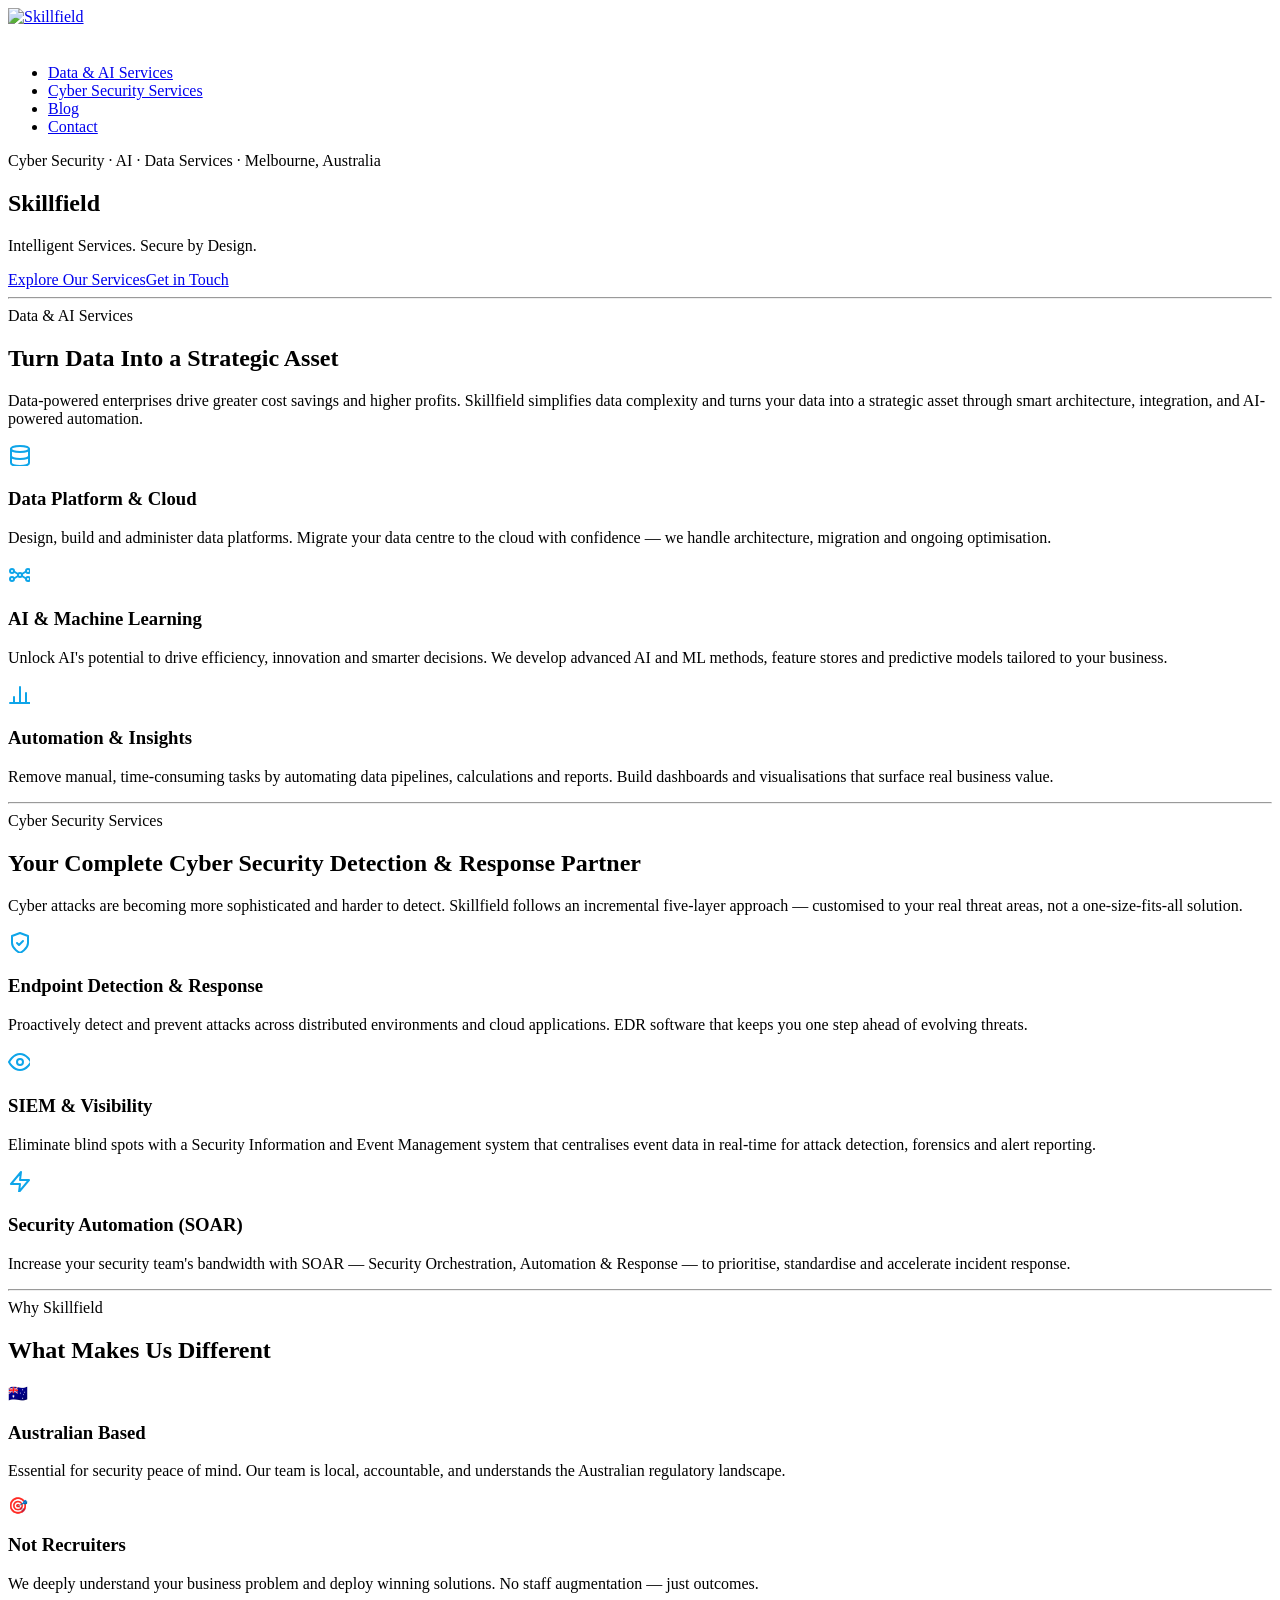
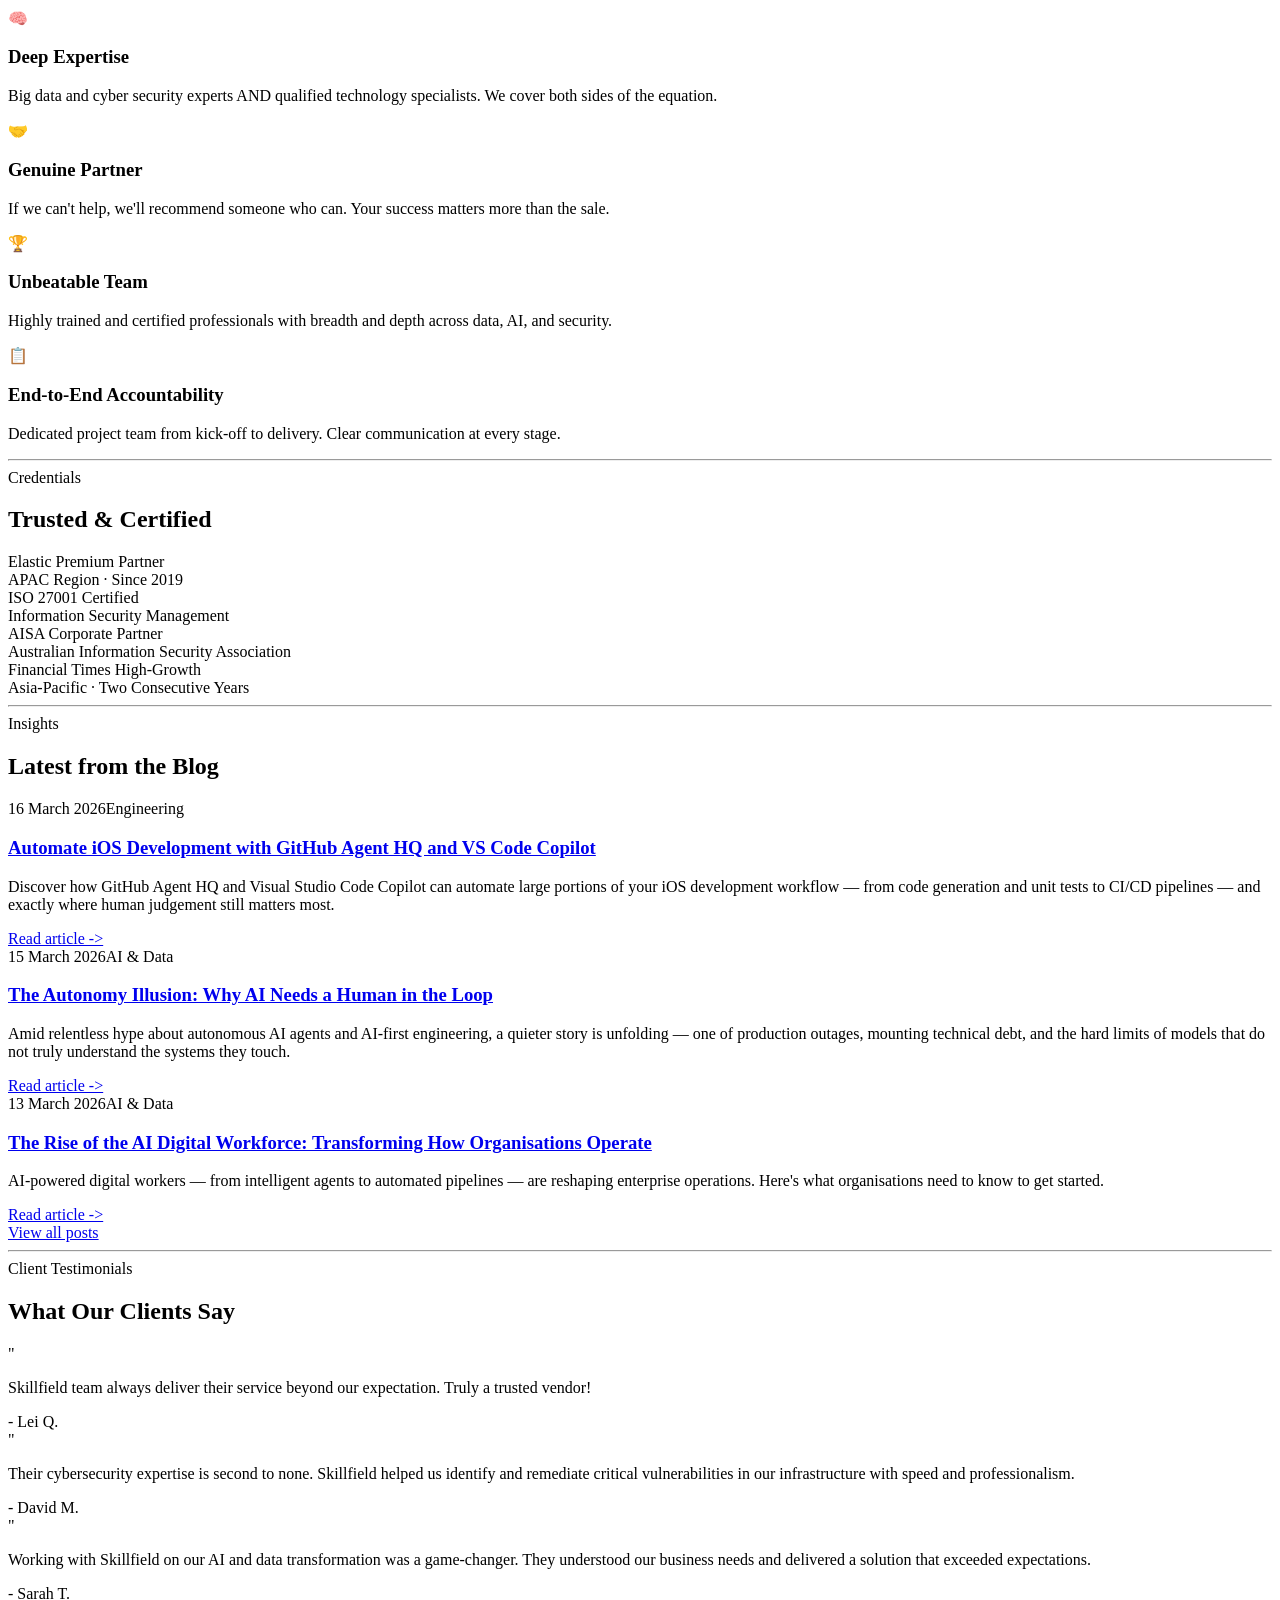
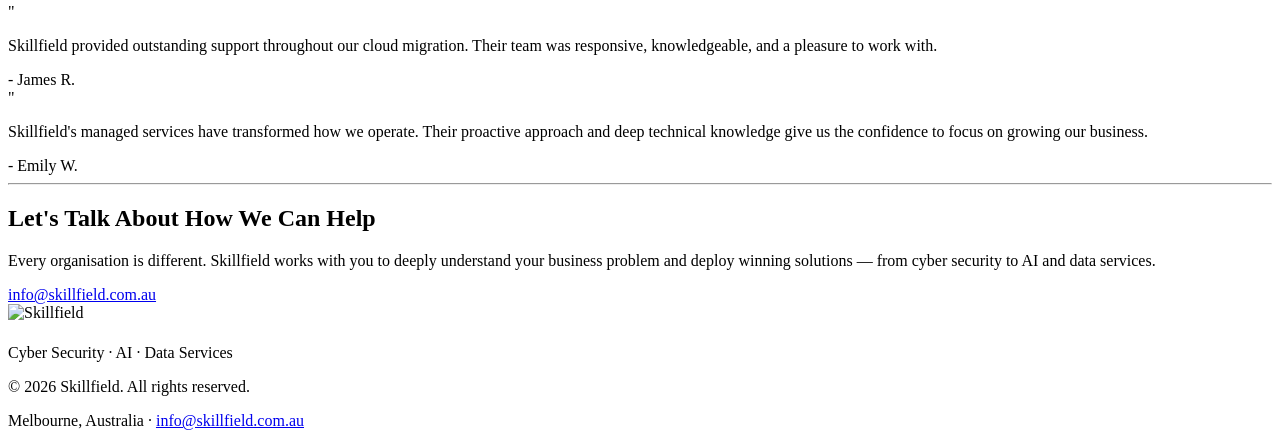
==== commit 7825687c: "deploy: srinivas486/skillfield-landing@2df08138942e810f06266852d6243b2c6a2e4ab6" ====
--- a/index.html
+++ b/index.html
@@ -1 +1 @@
-<!DOCTYPE html><!--GepbvRhi97acXAyIfPqfn--><html lang="en"><head><meta charSet="utf-8"/><meta name="viewport" content="width=device-width, initial-scale=1"/><link rel="preload" as="image" href="https://skillfield.com.au/wp-content/uploads/2022/05/LogoSkillfield-Logo-WHT120W.png"/><link rel="preload" as="image" href="https://skillfield.com.au/wp-content/uploads/2022/05/LogoSkillfield-Logo-WHTHQ.png"/><link rel="stylesheet" href="/skillfield-landing-dev/_next/static/css/bb7dabb493078b71.css" data-precedence="next"/><link rel="preload" as="script" fetchPriority="low" href="/skillfield-landing-dev/_next/static/chunks/webpack-65d1d9b6ad9d10cb.js"/><script src="/skillfield-landing-dev/_next/static/chunks/4bd1b696-c023c6e3521b1417.js" async=""></script><script src="/skillfield-landing-dev/_next/static/chunks/255-e6aa3b7e3cf021b2.js" async=""></script><script src="/skillfield-landing-dev/_next/static/chunks/main-app-38b062eb05990ffa.js" async=""></script><script src="/skillfield-landing-dev/_next/static/chunks/619-ba102abea3e3d0e4.js" async=""></script><script src="/skillfield-landing-dev/_next/static/chunks/app/page-11e7c977ff23a5b5.js" async=""></script><title>Skillfield</title><meta name="description" content="Skillfield is a Melbourne-based technology services firm delivering Cyber Security, AI and Data Services."/><link rel="icon" href="https://skillfield.com.au/wp-content/uploads/2022/05/Skillfield-Logo-FULLFAV32.png"/><script src="/skillfield-landing-dev/_next/static/chunks/polyfills-42372ed130431b0a.js" noModule=""></script></head><body><div hidden=""><!--$--><!--/$--></div><nav aria-label="Main navigation"><div class="container"><div class="nav-inner"><a href="#hero" class="nav-wordmark" aria-label="Skillfield home"><img src="https://skillfield.com.au/wp-content/uploads/2022/05/LogoSkillfield-Logo-WHT120W.png" alt="Skillfield" height="40" width="auto" style="display:block;height:40px;width:auto"/></a><ul class="nav-links" role="list"><li><a href="#ai">Data &amp; AI Services</a></li><li><a href="#security">Cyber Security Services</a></li><li><a href="/skillfield-landing-dev/blog/">Blog</a></li><li><a href="#contact" class="nav-cta">Contact</a></li></ul></div></div></nav><section id="hero" aria-labelledby="hero-heading"><div class="container"><div class="hero-eyebrow" aria-hidden="true">Cyber Security · AI · Data Services · Melbourne, Australia</div><h1 class="hero-heading" id="hero-heading"><span class="accent">Skillfield</span></h1><p class="hero-tagline">Intelligent Services. Secure by Design.</p><div class="hero-cta-group"><a href="#ai" class="btn-primary">Explore Our Services</a><a href="#contact" class="btn-ghost">Get in Touch</a></div></div></section><hr class="section-divider"/><section id="ai" aria-labelledby="ai-heading"><div class="container"><div class="section-header"><div class="section-label">Data &amp; AI Services</div><h2 id="ai-heading">Turn Data Into a Strategic Asset</h2><p>Data-powered enterprises drive greater cost savings and higher profits. Skillfield simplifies data complexity and turns your data into a strategic asset through smart architecture, integration, and AI-powered automation.</p></div><div class="cards-grid" role="list"><article class="card" role="listitem"><div class="card-icon" aria-hidden="true"><svg width="22" height="22" fill="none" stroke="#0ea5e9" stroke-width="2" stroke-linecap="round" stroke-linejoin="round" xmlns="http://www.w3.org/2000/svg" aria-hidden="true"><ellipse cx="12" cy="5" rx="9" ry="3"></ellipse><path d="M21 12c0 1.66-4 3-9 3s-9-1.34-9-3"></path><path d="M3 5v14c0 1.66 4 3 9 3s9-1.34 9-3V5"></path></svg></div><h3>Data Platform &amp; Cloud</h3><p>Design, build and administer data platforms. Migrate your data centre to the cloud with confidence — we handle architecture, migration and ongoing optimisation.</p></article><article class="card" role="listitem"><div class="card-icon" aria-hidden="true"><svg width="22" height="22" fill="none" stroke="#0ea5e9" stroke-width="2" stroke-linecap="round" stroke-linejoin="round" xmlns="http://www.w3.org/2000/svg" aria-hidden="true"><circle cx="12" cy="12" r="2"></circle><circle cx="4" cy="8" r="2"></circle><circle cx="20" cy="8" r="2"></circle><circle cx="4" cy="16" r="2"></circle><circle cx="20" cy="16" r="2"></circle><line x1="6" y1="8.5" x2="10" y2="11"></line><line x1="18" y1="8.5" x2="14" y2="11"></line><line x1="6" y1="15.5" x2="10" y2="13"></line><line x1="18" y1="15.5" x2="14" y2="13"></line></svg></div><h3>AI &amp; Machine Learning</h3><p>Unlock AI&#x27;s potential to drive efficiency, innovation and smarter decisions. We develop advanced AI and ML methods, feature stores and predictive models tailored to your business.</p></article><article class="card" role="listitem"><div class="card-icon" aria-hidden="true"><svg width="22" height="22" fill="none" stroke="#0ea5e9" stroke-width="2" stroke-linecap="round" stroke-linejoin="round" xmlns="http://www.w3.org/2000/svg" aria-hidden="true"><line x1="18" y1="20" x2="18" y2="10"></line><line x1="12" y1="20" x2="12" y2="4"></line><line x1="6" y1="20" x2="6" y2="14"></line><line x1="2" y1="20" x2="22" y2="20"></line></svg></div><h3>Automation &amp; Insights</h3><p>Remove manual, time-consuming tasks by automating data pipelines, calculations and reports. Build dashboards and visualisations that surface real business value.</p></article></div></div></section><hr class="section-divider"/><section id="security" class="section-alt" aria-labelledby="security-heading"><div class="container"><div class="section-header"><div class="section-label">Cyber Security Services</div><h2 id="security-heading">Your Complete Cyber Security Detection &amp; Response Partner</h2><p>Cyber attacks are becoming more sophisticated and harder to detect. Skillfield follows an incremental five-layer approach — customised to your real threat areas, not a one-size-fits-all solution.</p></div><div class="cards-grid" role="list"><article class="card" role="listitem"><div class="card-icon" aria-hidden="true"><svg width="22" height="22" fill="none" stroke="#0ea5e9" stroke-width="2" stroke-linecap="round" stroke-linejoin="round" xmlns="http://www.w3.org/2000/svg" aria-hidden="true"><path d="M12 22s8-4 8-10V5l-8-3-8 3v7c0 6 8 10 8 10z"></path><polyline points="9 12 11 14 15 10"></polyline></svg></div><h3>Endpoint Detection &amp; Response</h3><p>Proactively detect and prevent attacks across distributed environments and cloud applications. EDR software that keeps you one step ahead of evolving threats.</p></article><article class="card" role="listitem"><div class="card-icon" aria-hidden="true"><svg width="22" height="22" fill="none" stroke="#0ea5e9" stroke-width="2" stroke-linecap="round" stroke-linejoin="round" xmlns="http://www.w3.org/2000/svg" aria-hidden="true"><path d="M1 12s4-8 11-8 11 8 11 8-4 8-11 8-11-8-11-8z"></path><circle cx="12" cy="12" r="3"></circle></svg></div><h3>SIEM &amp; Visibility</h3><p>Eliminate blind spots with a Security Information and Event Management system that centralises event data in real-time for attack detection, forensics and alert reporting.</p></article><article class="card" role="listitem"><div class="card-icon" aria-hidden="true"><svg width="22" height="22" fill="none" stroke="#0ea5e9" stroke-width="2" stroke-linecap="round" stroke-linejoin="round" xmlns="http://www.w3.org/2000/svg" aria-hidden="true"><polygon points="13 2 3 14 12 14 11 22 21 10 12 10 13 2"></polygon></svg></div><h3>Security Automation (SOAR)</h3><p>Increase your security team&#x27;s bandwidth with SOAR — Security Orchestration, Automation &amp; Response — to prioritise, standardise and accelerate incident response.</p></article></div></div></section><hr class="section-divider"/><section id="why" aria-labelledby="why-heading"><div class="container"><div class="section-header"><div class="section-label">Why Skillfield</div><h2 id="why-heading">What Makes Us Different</h2></div><div class="why-grid" role="list"><div class="why-item" role="listitem"><div class="why-icon" aria-hidden="true">🇦🇺</div><div class="why-content"><h3>Australian Based</h3><p>Essential for security peace of mind. Our team is local, accountable, and understands the Australian regulatory landscape.</p></div></div><div class="why-item" role="listitem"><div class="why-icon" aria-hidden="true">🎯</div><div class="why-content"><h3>Not Recruiters</h3><p>We deeply understand your business problem and deploy winning solutions. No staff augmentation — just outcomes.</p></div></div><div class="why-item" role="listitem"><div class="why-icon" aria-hidden="true">🧠</div><div class="why-content"><h3>Deep Expertise</h3><p>Big data and cyber security experts AND qualified technology specialists. We cover both sides of the equation.</p></div></div><div class="why-item" role="listitem"><div class="why-icon" aria-hidden="true">🤝</div><div class="why-content"><h3>Genuine Partner</h3><p>If we can&#x27;t help, we&#x27;ll recommend someone who can. Your success matters more than the sale.</p></div></div><div class="why-item" role="listitem"><div class="why-icon" aria-hidden="true">🏆</div><div class="why-content"><h3>Unbeatable Team</h3><p>Highly trained and certified professionals with breadth and depth across data, AI, and security.</p></div></div><div class="why-item" role="listitem"><div class="why-icon" aria-hidden="true">📋</div><div class="why-content"><h3>End-to-End Accountability</h3><p>Dedicated project team from kick-off to delivery. Clear communication at every stage.</p></div></div></div></div></section><hr class="section-divider"/><section id="credentials" class="section-alt" aria-labelledby="credentials-heading"><div class="container"><div class="section-header"><div class="section-label">Credentials</div><h2 id="credentials-heading">Trusted &amp; Certified</h2></div><div class="badges-grid" role="list"><div class="badge-tile" role="listitem"><div class="badge-title">Elastic Premium Partner</div><div class="badge-detail">APAC Region · Since 2019</div></div><div class="badge-tile" role="listitem"><div class="badge-title">ISO 27001 Certified</div><div class="badge-detail">Information Security Management</div></div><div class="badge-tile" role="listitem"><div class="badge-title">AISA Corporate Partner</div><div class="badge-detail">Australian Information Security Association</div></div><div class="badge-tile" role="listitem"><div class="badge-title">Financial Times High-Growth</div><div class="badge-detail">Asia-Pacific · Two Consecutive Years</div></div></div></div></section><hr class="section-divider"/><section id="blog" aria-labelledby="blog-preview-heading"><div class="container"><div class="section-header"><div class="section-label">Insights</div><h2 id="blog-preview-heading">Latest from the Blog</h2></div><div class="blog-grid"><article class="blog-card"><div class="blog-card-meta"><time dateTime="2026-03-16">16 March 2026</time><span class="post-tag">Engineering</span></div><h3 class="blog-card-title"><a href="/skillfield-landing-dev/blog/automate-ios-development-github-agent-copilot/">Automate iOS Development with GitHub Agent HQ and VS Code Copilot</a></h3><p class="blog-card-excerpt">Discover how GitHub Agent HQ and Visual Studio Code Copilot can automate large portions of your iOS development workflow — from code generation and unit tests to CI/CD pipelines — and exactly where human judgement still matters most.</p><a class="blog-card-readmore" href="/skillfield-landing-dev/blog/automate-ios-development-github-agent-copilot/">Read article -&gt;</a></article><article class="blog-card"><div class="blog-card-meta"><time dateTime="2026-03-15">15 March 2026</time><span class="post-tag">AI &amp; Data</span></div><h3 class="blog-card-title"><a href="/skillfield-landing-dev/blog/ai-autonomy-human-oversight/">The Autonomy Illusion: Why AI Needs a Human in the Loop</a></h3><p class="blog-card-excerpt">Amid relentless hype about autonomous AI agents and AI-first engineering, a quieter story is unfolding — one of production outages, mounting technical debt, and the hard limits of models that do not truly understand the systems they touch.</p><a class="blog-card-readmore" href="/skillfield-landing-dev/blog/ai-autonomy-human-oversight/">Read article -&gt;</a></article><article class="blog-card"><div class="blog-card-meta"><time dateTime="2026-03-13">13 March 2026</time><span class="post-tag">AI &amp; Data</span></div><h3 class="blog-card-title"><a href="/skillfield-landing-dev/blog/ai-digital-workforce/">The Rise of the AI Digital Workforce: Transforming How Organisations Operate</a></h3><p class="blog-card-excerpt">AI-powered digital workers — from intelligent agents to automated pipelines — are reshaping enterprise operations. Here&#x27;s what organisations need to know to get started.</p><a class="blog-card-readmore" href="/skillfield-landing-dev/blog/ai-digital-workforce/">Read article -&gt;</a></article></div><div class="blog-preview-footer"><a class="btn-ghost" href="/skillfield-landing-dev/blog/">View all posts</a></div></div></section><hr class="section-divider"/><section id="testimonials" aria-labelledby="testimonials-heading"><div class="container"><div class="section-header"><div class="section-label">Client Testimonials</div><h2 id="testimonials-heading">What Our Clients Say</h2></div><div class="cards-grid" role="list"><article class="card" role="listitem"><span class="testimonial-quote" aria-hidden="true">&quot;</span><p class="testimonial-text">Skillfield team always deliver their service beyond our expectation. Truly a trusted vendor!</p><span class="testimonial-name">- <!-- -->Lei Q.</span></article><article class="card" role="listitem"><span class="testimonial-quote" aria-hidden="true">&quot;</span><p class="testimonial-text">Their cybersecurity expertise is second to none. Skillfield helped us identify and remediate critical vulnerabilities in our infrastructure with speed and professionalism.</p><span class="testimonial-name">- <!-- -->David M.</span></article><article class="card" role="listitem"><span class="testimonial-quote" aria-hidden="true">&quot;</span><p class="testimonial-text">Working with Skillfield on our AI and data transformation was a game-changer. They understood our business needs and delivered a solution that exceeded expectations.</p><span class="testimonial-name">- <!-- -->Sarah T.</span></article><article class="card" role="listitem"><span class="testimonial-quote" aria-hidden="true">&quot;</span><p class="testimonial-text">Skillfield provided outstanding support throughout our cloud migration. Their team was responsive, knowledgeable, and a pleasure to work with.</p><span class="testimonial-name">- <!-- -->James R.</span></article></div></div></section><hr class="section-divider"/><section id="contact" aria-labelledby="contact-heading"><div class="container"><h2 id="contact-heading">Let&#x27;s Talk About How We Can Help</h2><p>Every organisation is different. Skillfield works with you to deeply understand your business problem and deploy winning solutions — from cyber security to AI and data services.</p><a href="mailto:info@skillfield.com.au" class="btn-primary">info@skillfield.com.au</a></div></section><footer><div class="container"><div class="footer-inner"><div class="footer-brand"><div class="footer-wordmark"><img src="https://skillfield.com.au/wp-content/uploads/2022/05/LogoSkillfield-Logo-WHTHQ.png" alt="Skillfield" style="display:block;height:36px;width:auto;margin-bottom:4px"/></div><div class="footer-tagline">Cyber Security · AI · Data Services</div></div><p class="footer-copy">© 2026 Skillfield. All rights reserved.</p><div class="footer-meta">Melbourne, Australia<!-- --> · <a href="mailto:info@skillfield.com.au">info@skillfield.com.au</a></div></div></div></footer><!--$--><!--/$--><script src="/skillfield-landing-dev/_next/static/chunks/webpack-65d1d9b6ad9d10cb.js" id="_R_" async=""></script><script>(self.__next_f=self.__next_f||[]).push([0])</script><script>self.__next_f.push([1,"1:\"$Sreact.fragment\"\n2:I[9766,[],\"\"]\n3:I[8924,[],\"\"]\n4:I[2619,[\"619\",\"static/chunks/619-ba102abea3e3d0e4.js\",\"974\",\"static/chunks/app/page-11e7c977ff23a5b5.js\"],\"\"]\n18:I[7150,[],\"\"]\n:HL[\"/skillfield-landing-dev/_next/static/css/bb7dabb493078b71.css\",\"style\"]\n"])</script><script>self.__next_f.push([1,"0:{\"P\":null,\"b\":\"GepbvRhi97acXAyIfPqfn\",\"p\":\"/skillfield-landing-dev\",\"c\":[\"\",\"\"],\"i\":false,\"f\":[[[\"\",{\"children\":[\"__PAGE__\",{}]},\"$undefined\",\"$undefined\",true],[\"\",[\"$\",\"$1\",\"c\",{\"children\":[[[\"$\",\"link\",\"0\",{\"rel\":\"stylesheet\",\"href\":\"/skillfield-landing-dev/_next/static/css/bb7dabb493078b71.css\",\"precedence\":\"next\",\"crossOrigin\":\"$undefined\",\"nonce\":\"$undefined\"}]],[\"$\",\"html\",null,{\"lang\":\"en\",\"children\":[\"$\",\"body\",null,{\"children\":[\"$\",\"$L2\",null,{\"parallelRouterKey\":\"children\",\"error\":\"$undefined\",\"errorStyles\":\"$undefined\",\"errorScripts\":\"$undefined\",\"template\":[\"$\",\"$L3\",null,{}],\"templateStyles\":\"$undefined\",\"templateScripts\":\"$undefined\",\"notFound\":[[[\"$\",\"title\",null,{\"children\":\"404: This page could not be found.\"}],[\"$\",\"div\",null,{\"style\":{\"fontFamily\":\"system-ui,\\\"Segoe UI\\\",Roboto,Helvetica,Arial,sans-serif,\\\"Apple Color Emoji\\\",\\\"Segoe UI Emoji\\\"\",\"height\":\"100vh\",\"textAlign\":\"center\",\"display\":\"flex\",\"flexDirection\":\"column\",\"alignItems\":\"center\",\"justifyContent\":\"center\"},\"children\":[\"$\",\"div\",null,{\"children\":[[\"$\",\"style\",null,{\"dangerouslySetInnerHTML\":{\"__html\":\"body{color:#000;background:#fff;margin:0}.next-error-h1{border-right:1px solid rgba(0,0,0,.3)}@media (prefers-color-scheme:dark){body{color:#fff;background:#000}.next-error-h1{border-right:1px solid rgba(255,255,255,.3)}}\"}}],[\"$\",\"h1\",null,{\"className\":\"next-error-h1\",\"style\":{\"display\":\"inline-block\",\"margin\":\"0 20px 0 0\",\"padding\":\"0 23px 0 0\",\"fontSize\":24,\"fontWeight\":500,\"verticalAlign\":\"top\",\"lineHeight\":\"49px\"},\"children\":404}],[\"$\",\"div\",null,{\"style\":{\"display\":\"inline-block\"},\"children\":[\"$\",\"h2\",null,{\"style\":{\"fontSize\":14,\"fontWeight\":400,\"lineHeight\":\"49px\",\"margin\":0},\"children\":\"This page could not be found.\"}]}]]}]}]],[]],\"forbidden\":\"$undefined\",\"unauthorized\":\"$undefined\"}]}]}]]}],{\"children\":[\"__PAGE__\",[\"$\",\"$1\",\"c\",{\"children\":[[[\"$\",\"nav\",null,{\"aria-label\":\"Main navigation\",\"children\":[\"$\",\"div\",null,{\"className\":\"container\",\"children\":[\"$\",\"div\",null,{\"className\":\"nav-inner\",\"children\":[[\"$\",\"a\",null,{\"href\":\"#hero\",\"className\":\"nav-wordmark\",\"aria-label\":\"Skillfield home\",\"children\":[\"$\",\"img\",null,{\"src\":\"https://skillfield.com.au/wp-content/uploads/2022/05/LogoSkillfield-Logo-WHT120W.png\",\"alt\":\"Skillfield\",\"height\":\"40\",\"width\":\"auto\",\"style\":{\"display\":\"block\",\"height\":\"40px\",\"width\":\"auto\"}}]}],[\"$\",\"ul\",null,{\"className\":\"nav-links\",\"role\":\"list\",\"children\":[[\"$\",\"li\",\"Data \u0026 AI Services-#ai\",{\"children\":[\"$\",\"a\",null,{\"href\":\"#ai\",\"className\":\"$undefined\",\"children\":\"Data \u0026 AI Services\"}]}],[\"$\",\"li\",\"Cyber Security Services-#security\",{\"children\":[\"$\",\"a\",null,{\"href\":\"#security\",\"className\":\"$undefined\",\"children\":\"Cyber Security Services\"}]}],[\"$\",\"li\",\"Blog-/blog/\",{\"children\":[\"$\",\"$L4\",null,{\"href\":\"/blog/\",\"className\":\"$undefined\",\"children\":\"Blog\"}]}],[\"$\",\"li\",\"Contact-#contact\",{\"children\":[\"$\",\"a\",null,{\"href\":\"#contact\",\"className\":\"nav-cta\",\"children\":\"Contact\"}]}]]}]]}]}]}],[\"$\",\"section\",null,{\"id\":\"hero\",\"aria-labelledby\":\"hero-heading\",\"children\":[\"$\",\"div\",null,{\"className\":\"container\",\"children\":[[\"$\",\"div\",null,{\"className\":\"hero-eyebrow\",\"aria-hidden\":\"true\",\"children\":\"Cyber Security · AI · Data Services · Melbourne, Australia\"}],[\"$\",\"h1\",null,{\"className\":\"hero-heading\",\"id\":\"hero-heading\",\"children\":[\"$\",\"span\",null,{\"className\":\"accent\",\"children\":\"Skillfield\"}]}],[\"$\",\"p\",null,{\"className\":\"hero-tagline\",\"children\":\"Intelligent Services. Secure by Design.\"}],[\"$\",\"div\",null,{\"className\":\"hero-cta-group\",\"children\":[[\"$\",\"a\",\"Explore Our Services-#ai\",{\"href\":\"#ai\",\"className\":\"btn-primary\",\"children\":\"Explore Our Services\"}],[\"$\",\"a\",\"Get in Touch-#contact\",{\"href\":\"#contact\",\"className\":\"btn-ghost\",\"children\":\"Get in Touch\"}]]}]]}]}],[\"$\",\"hr\",null,{\"className\":\"section-divider\"}],[\"$\",\"section\",null,{\"id\":\"ai\",\"aria-labelledby\":\"ai-heading\",\"children\":[\"$\",\"div\",null,{\"className\":\"container\",\"children\":[[\"$\",\"div\",null,{\"className\":\"section-header\",\"children\":[[\"$\",\"div\",null,{\"className\":\"section-label\",\"children\":\"Data \u0026 AI Services\"}],[\"$\",\"h2\",null,{\"id\":\"ai-heading\",\"children\":\"Turn Data Into a Strategic Asset\"}],[\"$\",\"p\",null,{\"children\":\"Data-powered enterprises drive greater cost savings and higher profits. Skillfield simplifies data complexity and turns your data into a strategic asset through smart architecture, integration, and AI-powered automation.\"}]]}],[\"$\",\"div\",null,{\"className\":\"cards-grid\",\"role\":\"list\",\"children\":[[\"$\",\"article\",\"Data Platform \u0026 Cloud\",{\"className\":\"card\",\"role\":\"listitem\",\"children\":[[\"$\",\"div\",null,{\"className\":\"card-icon\",\"aria-hidden\":\"true\",\"dangerouslySetInnerHTML\":{\"__html\":\"\u003csvg width=\\\"22\\\" height=\\\"22\\\" fill=\\\"none\\\" stroke=\\\"#0ea5e9\\\" stroke-width=\\\"2\\\" stroke-linecap=\\\"round\\\" stroke-linejoin=\\\"round\\\" xmlns=\\\"http://www.w3.org/2000/svg\\\" aria-hidden=\\\"true\\\"\u003e\u003cellipse cx=\\\"12\\\" cy=\\\"5\\\" rx=\\\"9\\\" ry=\\\"3\\\"\u003e\u003c/ellipse\u003e\u003cpath d=\\\"M21 12c0 1.66-4 3-9 3s-9-1.34-9-3\\\"\u003e\u003c/path\u003e\u003cpath d=\\\"M3 5v14c0 1.66 4 3 9 3s9-1.34 9-3V5\\\"\u003e\u003c/path\u003e\u003c/svg\u003e\"}}],\"$L5\",\"$L6\"]}],\"$L7\",\"$L8\"]}]]}]}],\"$L9\",\"$La\",\"$Lb\",\"$Lc\",\"$Ld\",\"$Le\",\"$Lf\",\"$L10\",\"$L11\",\"$L12\",\"$L13\",\"$L14\",\"$L15\"],null,\"$L16\"]}],{},null,false]},null,false],\"$L17\",false]],\"m\":\"$undefined\",\"G\":[\"$18\",[]],\"s\":false,\"S\":true}\n"])</script><script>self.__next_f.push([1,"19:I[4431,[],\"OutletBoundary\"]\n1b:I[5278,[],\"AsyncMetadataOutlet\"]\n1d:I[4431,[],\"ViewportBoundary\"]\n1f:I[4431,[],\"MetadataBoundary\"]\n20:\"$Sreact.suspense\"\n5:[\"$\",\"h3\",null,{\"children\":\"Data Platform \u0026 Cloud\"}]\n6:[\"$\",\"p\",null,{\"children\":\"Design, build and administer data platforms. Migrate your data centre to the cloud with confidence — we handle architecture, migration and ongoing optimisation.\"}]\n"])</script><script>self.__next_f.push([1,"7:[\"$\",\"article\",\"AI \u0026 Machine Learning\",{\"className\":\"card\",\"role\":\"listitem\",\"children\":[[\"$\",\"div\",null,{\"className\":\"card-icon\",\"aria-hidden\":\"true\",\"dangerouslySetInnerHTML\":{\"__html\":\"\u003csvg width=\\\"22\\\" height=\\\"22\\\" fill=\\\"none\\\" stroke=\\\"#0ea5e9\\\" stroke-width=\\\"2\\\" stroke-linecap=\\\"round\\\" stroke-linejoin=\\\"round\\\" xmlns=\\\"http://www.w3.org/2000/svg\\\" aria-hidden=\\\"true\\\"\u003e\u003ccircle cx=\\\"12\\\" cy=\\\"12\\\" r=\\\"2\\\"\u003e\u003c/circle\u003e\u003ccircle cx=\\\"4\\\" cy=\\\"8\\\" r=\\\"2\\\"\u003e\u003c/circle\u003e\u003ccircle cx=\\\"20\\\" cy=\\\"8\\\" r=\\\"2\\\"\u003e\u003c/circle\u003e\u003ccircle cx=\\\"4\\\" cy=\\\"16\\\" r=\\\"2\\\"\u003e\u003c/circle\u003e\u003ccircle cx=\\\"20\\\" cy=\\\"16\\\" r=\\\"2\\\"\u003e\u003c/circle\u003e\u003cline x1=\\\"6\\\" y1=\\\"8.5\\\" x2=\\\"10\\\" y2=\\\"11\\\"\u003e\u003c/line\u003e\u003cline x1=\\\"18\\\" y1=\\\"8.5\\\" x2=\\\"14\\\" y2=\\\"11\\\"\u003e\u003c/line\u003e\u003cline x1=\\\"6\\\" y1=\\\"15.5\\\" x2=\\\"10\\\" y2=\\\"13\\\"\u003e\u003c/line\u003e\u003cline x1=\\\"18\\\" y1=\\\"15.5\\\" x2=\\\"14\\\" y2=\\\"13\\\"\u003e\u003c/line\u003e\u003c/svg\u003e\"}}],[\"$\",\"h3\",null,{\"children\":\"AI \u0026 Machine Learning\"}],[\"$\",\"p\",null,{\"children\":\"Unlock AI's potential to drive efficiency, innovation and smarter decisions. We develop advanced AI and ML methods, feature stores and predictive models tailored to your business.\"}]]}]\n"])</script><script>self.__next_f.push([1,"8:[\"$\",\"article\",\"Automation \u0026 Insights\",{\"className\":\"card\",\"role\":\"listitem\",\"children\":[[\"$\",\"div\",null,{\"className\":\"card-icon\",\"aria-hidden\":\"true\",\"dangerouslySetInnerHTML\":{\"__html\":\"\u003csvg width=\\\"22\\\" height=\\\"22\\\" fill=\\\"none\\\" stroke=\\\"#0ea5e9\\\" stroke-width=\\\"2\\\" stroke-linecap=\\\"round\\\" stroke-linejoin=\\\"round\\\" xmlns=\\\"http://www.w3.org/2000/svg\\\" aria-hidden=\\\"true\\\"\u003e\u003cline x1=\\\"18\\\" y1=\\\"20\\\" x2=\\\"18\\\" y2=\\\"10\\\"\u003e\u003c/line\u003e\u003cline x1=\\\"12\\\" y1=\\\"20\\\" x2=\\\"12\\\" y2=\\\"4\\\"\u003e\u003c/line\u003e\u003cline x1=\\\"6\\\" y1=\\\"20\\\" x2=\\\"6\\\" y2=\\\"14\\\"\u003e\u003c/line\u003e\u003cline x1=\\\"2\\\" y1=\\\"20\\\" x2=\\\"22\\\" y2=\\\"20\\\"\u003e\u003c/line\u003e\u003c/svg\u003e\"}}],[\"$\",\"h3\",null,{\"children\":\"Automation \u0026 Insights\"}],[\"$\",\"p\",null,{\"children\":\"Remove manual, time-consuming tasks by automating data pipelines, calculations and reports. Build dashboards and visualisations that surface real business value.\"}]]}]\n"])</script><script>self.__next_f.push([1,"9:[\"$\",\"hr\",null,{\"className\":\"section-divider\"}]\n"])</script><script>self.__next_f.push([1,"a:[\"$\",\"section\",null,{\"id\":\"security\",\"className\":\"section-alt\",\"aria-labelledby\":\"security-heading\",\"children\":[\"$\",\"div\",null,{\"className\":\"container\",\"children\":[[\"$\",\"div\",null,{\"className\":\"section-header\",\"children\":[[\"$\",\"div\",null,{\"className\":\"section-label\",\"children\":\"Cyber Security Services\"}],[\"$\",\"h2\",null,{\"id\":\"security-heading\",\"children\":\"Your Complete Cyber Security Detection \u0026 Response Partner\"}],[\"$\",\"p\",null,{\"children\":\"Cyber attacks are becoming more sophisticated and harder to detect. Skillfield follows an incremental five-layer approach — customised to your real threat areas, not a one-size-fits-all solution.\"}]]}],[\"$\",\"div\",null,{\"className\":\"cards-grid\",\"role\":\"list\",\"children\":[[\"$\",\"article\",\"Endpoint Detection \u0026 Response\",{\"className\":\"card\",\"role\":\"listitem\",\"children\":[[\"$\",\"div\",null,{\"className\":\"card-icon\",\"aria-hidden\":\"true\",\"dangerouslySetInnerHTML\":{\"__html\":\"\u003csvg width=\\\"22\\\" height=\\\"22\\\" fill=\\\"none\\\" stroke=\\\"#0ea5e9\\\" stroke-width=\\\"2\\\" stroke-linecap=\\\"round\\\" stroke-linejoin=\\\"round\\\" xmlns=\\\"http://www.w3.org/2000/svg\\\" aria-hidden=\\\"true\\\"\u003e\u003cpath d=\\\"M12 22s8-4 8-10V5l-8-3-8 3v7c0 6 8 10 8 10z\\\"\u003e\u003c/path\u003e\u003cpolyline points=\\\"9 12 11 14 15 10\\\"\u003e\u003c/polyline\u003e\u003c/svg\u003e\"}}],[\"$\",\"h3\",null,{\"children\":\"Endpoint Detection \u0026 Response\"}],[\"$\",\"p\",null,{\"children\":\"Proactively detect and prevent attacks across distributed environments and cloud applications. EDR software that keeps you one step ahead of evolving threats.\"}]]}],[\"$\",\"article\",\"SIEM \u0026 Visibility\",{\"className\":\"card\",\"role\":\"listitem\",\"children\":[[\"$\",\"div\",null,{\"className\":\"card-icon\",\"aria-hidden\":\"true\",\"dangerouslySetInnerHTML\":{\"__html\":\"\u003csvg width=\\\"22\\\" height=\\\"22\\\" fill=\\\"none\\\" stroke=\\\"#0ea5e9\\\" stroke-width=\\\"2\\\" stroke-linecap=\\\"round\\\" stroke-linejoin=\\\"round\\\" xmlns=\\\"http://www.w3.org/2000/svg\\\" aria-hidden=\\\"true\\\"\u003e\u003cpath d=\\\"M1 12s4-8 11-8 11 8 11 8-4 8-11 8-11-8-11-8z\\\"\u003e\u003c/path\u003e\u003ccircle cx=\\\"12\\\" cy=\\\"12\\\" r=\\\"3\\\"\u003e\u003c/circle\u003e\u003c/svg\u003e\"}}],[\"$\",\"h3\",null,{\"children\":\"SIEM \u0026 Visibility\"}],[\"$\",\"p\",null,{\"children\":\"Eliminate blind spots with a Security Information and Event Management system that centralises event data in real-time for attack detection, forensics and alert reporting.\"}]]}],[\"$\",\"article\",\"Security Automation (SOAR)\",{\"className\":\"card\",\"role\":\"listitem\",\"children\":[[\"$\",\"div\",null,{\"className\":\"card-icon\",\"aria-hidden\":\"true\",\"dangerouslySetInnerHTML\":{\"__html\":\"\u003csvg width=\\\"22\\\" height=\\\"22\\\" fill=\\\"none\\\" stroke=\\\"#0ea5e9\\\" stroke-width=\\\"2\\\" stroke-linecap=\\\"round\\\" stroke-linejoin=\\\"round\\\" xmlns=\\\"http://www.w3.org/2000/svg\\\" aria-hidden=\\\"true\\\"\u003e\u003cpolygon points=\\\"13 2 3 14 12 14 11 22 21 10 12 10 13 2\\\"\u003e\u003c/polygon\u003e\u003c/svg\u003e\"}}],[\"$\",\"h3\",null,{\"children\":\"Security Automation (SOAR)\"}],[\"$\",\"p\",null,{\"children\":\"Increase your security team's bandwidth with SOAR — Security Orchestration, Automation \u0026 Response — to prioritise, standardise and accelerate incident response.\"}]]}]]}]]}]}]\n"])</script><script>self.__next_f.push([1,"b:[\"$\",\"hr\",null,{\"className\":\"section-divider\"}]\n"])</script><script>self.__next_f.push([1,"c:[\"$\",\"section\",null,{\"id\":\"why\",\"aria-labelledby\":\"why-heading\",\"children\":[\"$\",\"div\",null,{\"className\":\"container\",\"children\":[[\"$\",\"div\",null,{\"className\":\"section-header\",\"children\":[[\"$\",\"div\",null,{\"className\":\"section-label\",\"children\":\"Why Skillfield\"}],[\"$\",\"h2\",null,{\"id\":\"why-heading\",\"children\":\"What Makes Us Different\"}]]}],[\"$\",\"div\",null,{\"className\":\"why-grid\",\"role\":\"list\",\"children\":[[\"$\",\"div\",\"Australian Based\",{\"className\":\"why-item\",\"role\":\"listitem\",\"children\":[[\"$\",\"div\",null,{\"className\":\"why-icon\",\"aria-hidden\":\"true\",\"children\":\"🇦🇺\"}],[\"$\",\"div\",null,{\"className\":\"why-content\",\"children\":[[\"$\",\"h3\",null,{\"children\":\"Australian Based\"}],[\"$\",\"p\",null,{\"children\":\"Essential for security peace of mind. Our team is local, accountable, and understands the Australian regulatory landscape.\"}]]}]]}],[\"$\",\"div\",\"Not Recruiters\",{\"className\":\"why-item\",\"role\":\"listitem\",\"children\":[[\"$\",\"div\",null,{\"className\":\"why-icon\",\"aria-hidden\":\"true\",\"children\":\"🎯\"}],[\"$\",\"div\",null,{\"className\":\"why-content\",\"children\":[[\"$\",\"h3\",null,{\"children\":\"Not Recruiters\"}],[\"$\",\"p\",null,{\"children\":\"We deeply understand your business problem and deploy winning solutions. No staff augmentation — just outcomes.\"}]]}]]}],[\"$\",\"div\",\"Deep Expertise\",{\"className\":\"why-item\",\"role\":\"listitem\",\"children\":[[\"$\",\"div\",null,{\"className\":\"why-icon\",\"aria-hidden\":\"true\",\"children\":\"🧠\"}],[\"$\",\"div\",null,{\"className\":\"why-content\",\"children\":[[\"$\",\"h3\",null,{\"children\":\"Deep Expertise\"}],[\"$\",\"p\",null,{\"children\":\"Big data and cyber security experts AND qualified technology specialists. We cover both sides of the equation.\"}]]}]]}],[\"$\",\"div\",\"Genuine Partner\",{\"className\":\"why-item\",\"role\":\"listitem\",\"children\":[[\"$\",\"div\",null,{\"className\":\"why-icon\",\"aria-hidden\":\"true\",\"children\":\"🤝\"}],[\"$\",\"div\",null,{\"className\":\"why-content\",\"children\":[[\"$\",\"h3\",null,{\"children\":\"Genuine Partner\"}],[\"$\",\"p\",null,{\"children\":\"If we can't help, we'll recommend someone who can. Your success matters more than the sale.\"}]]}]]}],[\"$\",\"div\",\"Unbeatable Team\",{\"className\":\"why-item\",\"role\":\"listitem\",\"children\":[[\"$\",\"div\",null,{\"className\":\"why-icon\",\"aria-hidden\":\"true\",\"children\":\"🏆\"}],[\"$\",\"div\",null,{\"className\":\"why-content\",\"children\":[[\"$\",\"h3\",null,{\"children\":\"Unbeatable Team\"}],[\"$\",\"p\",null,{\"children\":\"Highly trained and certified professionals with breadth and depth across data, AI, and security.\"}]]}]]}],[\"$\",\"div\",\"End-to-End Accountability\",{\"className\":\"why-item\",\"role\":\"listitem\",\"children\":[[\"$\",\"div\",null,{\"className\":\"why-icon\",\"aria-hidden\":\"true\",\"children\":\"📋\"}],[\"$\",\"div\",null,{\"className\":\"why-content\",\"children\":[[\"$\",\"h3\",null,{\"children\":\"End-to-End Accountability\"}],[\"$\",\"p\",null,{\"children\":\"Dedicated project team from kick-off to delivery. Clear communication at every stage.\"}]]}]]}]]}]]}]}]\n"])</script><script>self.__next_f.push([1,"d:[\"$\",\"hr\",null,{\"className\":\"section-divider\"}]\n"])</script><script>self.__next_f.push([1,"e:[\"$\",\"section\",null,{\"id\":\"credentials\",\"className\":\"section-alt\",\"aria-labelledby\":\"credentials-heading\",\"children\":[\"$\",\"div\",null,{\"className\":\"container\",\"children\":[[\"$\",\"div\",null,{\"className\":\"section-header\",\"children\":[[\"$\",\"div\",null,{\"className\":\"section-label\",\"children\":\"Credentials\"}],[\"$\",\"h2\",null,{\"id\":\"credentials-heading\",\"children\":\"Trusted \u0026 Certified\"}]]}],[\"$\",\"div\",null,{\"className\":\"badges-grid\",\"role\":\"list\",\"children\":[[\"$\",\"div\",\"Elastic Premium Partner\",{\"className\":\"badge-tile\",\"role\":\"listitem\",\"children\":[[\"$\",\"div\",null,{\"className\":\"badge-title\",\"children\":\"Elastic Premium Partner\"}],[\"$\",\"div\",null,{\"className\":\"badge-detail\",\"children\":\"APAC Region · Since 2019\"}]]}],[\"$\",\"div\",\"ISO 27001 Certified\",{\"className\":\"badge-tile\",\"role\":\"listitem\",\"children\":[[\"$\",\"div\",null,{\"className\":\"badge-title\",\"children\":\"ISO 27001 Certified\"}],[\"$\",\"div\",null,{\"className\":\"badge-detail\",\"children\":\"Information Security Management\"}]]}],[\"$\",\"div\",\"AISA Corporate Partner\",{\"className\":\"badge-tile\",\"role\":\"listitem\",\"children\":[[\"$\",\"div\",null,{\"className\":\"badge-title\",\"children\":\"AISA Corporate Partner\"}],[\"$\",\"div\",null,{\"className\":\"badge-detail\",\"children\":\"Australian Information Security Association\"}]]}],[\"$\",\"div\",\"Financial Times High-Growth\",{\"className\":\"badge-tile\",\"role\":\"listitem\",\"children\":[[\"$\",\"div\",null,{\"className\":\"badge-title\",\"children\":\"Financial Times High-Growth\"}],[\"$\",\"div\",null,{\"className\":\"badge-detail\",\"children\":\"Asia-Pacific · Two Consecutive Years\"}]]}]]}]]}]}]\n"])</script><script>self.__next_f.push([1,"f:[\"$\",\"hr\",null,{\"className\":\"section-divider\"}]\n"])</script><script>self.__next_f.push([1,"10:[\"$\",\"section\",null,{\"id\":\"blog\",\"aria-labelledby\":\"blog-preview-heading\",\"children\":[\"$\",\"div\",null,{\"className\":\"container\",\"children\":[[\"$\",\"div\",null,{\"className\":\"section-header\",\"children\":[[\"$\",\"div\",null,{\"className\":\"section-label\",\"children\":\"Insights\"}],[\"$\",\"h2\",null,{\"id\":\"blog-preview-heading\",\"children\":\"Latest from the Blog\"}]]}],[\"$\",\"div\",null,{\"className\":\"blog-grid\",\"children\":[[\"$\",\"article\",\"automate-ios-development-github-agent-copilot\",{\"className\":\"blog-card\",\"children\":[[\"$\",\"div\",null,{\"className\":\"blog-card-meta\",\"children\":[[\"$\",\"time\",null,{\"dateTime\":\"2026-03-16\",\"children\":\"16 March 2026\"}],[[\"$\",\"span\",\"automate-ios-development-github-agent-copilot-Engineering\",{\"className\":\"post-tag\",\"children\":\"Engineering\"}]]]}],[\"$\",\"h3\",null,{\"className\":\"blog-card-title\",\"children\":[\"$\",\"$L4\",null,{\"href\":\"/blog/automate-ios-development-github-agent-copilot/\",\"children\":\"Automate iOS Development with GitHub Agent HQ and VS Code Copilot\"}]}],[\"$\",\"p\",null,{\"className\":\"blog-card-excerpt\",\"children\":\"Discover how GitHub Agent HQ and Visual Studio Code Copilot can automate large portions of your iOS development workflow — from code generation and unit tests to CI/CD pipelines — and exactly where human judgement still matters most.\"}],[\"$\",\"$L4\",null,{\"href\":\"/blog/automate-ios-development-github-agent-copilot/\",\"className\":\"blog-card-readmore\",\"children\":\"Read article -\u003e\"}]]}],[\"$\",\"article\",\"ai-autonomy-human-oversight\",{\"className\":\"blog-card\",\"children\":[[\"$\",\"div\",null,{\"className\":\"blog-card-meta\",\"children\":[[\"$\",\"time\",null,{\"dateTime\":\"2026-03-15\",\"children\":\"15 March 2026\"}],[[\"$\",\"span\",\"ai-autonomy-human-oversight-AI \u0026 Data\",{\"className\":\"post-tag\",\"children\":\"AI \u0026 Data\"}]]]}],[\"$\",\"h3\",null,{\"className\":\"blog-card-title\",\"children\":[\"$\",\"$L4\",null,{\"href\":\"/blog/ai-autonomy-human-oversight/\",\"children\":\"The Autonomy Illusion: Why AI Needs a Human in the Loop\"}]}],[\"$\",\"p\",null,{\"className\":\"blog-card-excerpt\",\"children\":\"Amid relentless hype about autonomous AI agents and AI-first engineering, a quieter story is unfolding — one of production outages, mounting technical debt, and the hard limits of models that do not truly understand the systems they touch.\"}],[\"$\",\"$L4\",null,{\"href\":\"/blog/ai-autonomy-human-oversight/\",\"className\":\"blog-card-readmore\",\"children\":\"Read article -\u003e\"}]]}],[\"$\",\"article\",\"ai-digital-workforce\",{\"className\":\"blog-card\",\"children\":[[\"$\",\"div\",null,{\"className\":\"blog-card-meta\",\"children\":[[\"$\",\"time\",null,{\"dateTime\":\"2026-03-13\",\"children\":\"13 March 2026\"}],[[\"$\",\"span\",\"ai-digital-workforce-AI \u0026 Data\",{\"className\":\"post-tag\",\"children\":\"AI \u0026 Data\"}]]]}],[\"$\",\"h3\",null,{\"className\":\"blog-card-title\",\"children\":[\"$\",\"$L4\",null,{\"href\":\"/blog/ai-digital-workforce/\",\"children\":\"The Rise of the AI Digital Workforce: Transforming How Organisations Operate\"}]}],[\"$\",\"p\",null,{\"className\":\"blog-card-excerpt\",\"children\":\"AI-powered digital workers — from intelligent agents to automated pipelines — are reshaping enterprise operations. Here's what organisations need to know to get started.\"}],[\"$\",\"$L4\",null,{\"href\":\"/blog/ai-digital-workforce/\",\"className\":\"blog-card-readmore\",\"children\":\"Read article -\u003e\"}]]}]]}],[\"$\",\"div\",null,{\"className\":\"blog-preview-footer\",\"children\":[\"$\",\"$L4\",null,{\"href\":\"/blog/\",\"className\":\"btn-ghost\",\"children\":\"View all posts\"}]}]]}]}]\n"])</script><script>self.__next_f.push([1,"11:[\"$\",\"hr\",null,{\"className\":\"section-divider\"}]\n"])</script><script>self.__next_f.push([1,"12:[\"$\",\"section\",null,{\"id\":\"testimonials\",\"aria-labelledby\":\"testimonials-heading\",\"children\":[\"$\",\"div\",null,{\"className\":\"container\",\"children\":[[\"$\",\"div\",null,{\"className\":\"section-header\",\"children\":[[\"$\",\"div\",null,{\"className\":\"section-label\",\"children\":\"Client Testimonials\"}],[\"$\",\"h2\",null,{\"id\":\"testimonials-heading\",\"children\":\"What Our Clients Say\"}]]}],[\"$\",\"div\",null,{\"className\":\"cards-grid\",\"role\":\"list\",\"children\":[[\"$\",\"article\",\"Lei Q.\",{\"className\":\"card\",\"role\":\"listitem\",\"children\":[[\"$\",\"span\",null,{\"className\":\"testimonial-quote\",\"aria-hidden\":\"true\",\"children\":\"\\\"\"}],[\"$\",\"p\",null,{\"className\":\"testimonial-text\",\"children\":\"Skillfield team always deliver their service beyond our expectation. Truly a trusted vendor!\"}],[\"$\",\"span\",null,{\"className\":\"testimonial-name\",\"children\":[\"- \",\"Lei Q.\"]}]]}],[\"$\",\"article\",\"David M.\",{\"className\":\"card\",\"role\":\"listitem\",\"children\":[[\"$\",\"span\",null,{\"className\":\"testimonial-quote\",\"aria-hidden\":\"true\",\"children\":\"\\\"\"}],[\"$\",\"p\",null,{\"className\":\"testimonial-text\",\"children\":\"Their cybersecurity expertise is second to none. Skillfield helped us identify and remediate critical vulnerabilities in our infrastructure with speed and professionalism.\"}],[\"$\",\"span\",null,{\"className\":\"testimonial-name\",\"children\":[\"- \",\"David M.\"]}]]}],[\"$\",\"article\",\"Sarah T.\",{\"className\":\"card\",\"role\":\"listitem\",\"children\":[[\"$\",\"span\",null,{\"className\":\"testimonial-quote\",\"aria-hidden\":\"true\",\"children\":\"\\\"\"}],[\"$\",\"p\",null,{\"className\":\"testimonial-text\",\"children\":\"Working with Skillfield on our AI and data transformation was a game-changer. They understood our business needs and delivered a solution that exceeded expectations.\"}],[\"$\",\"span\",null,{\"className\":\"testimonial-name\",\"children\":[\"- \",\"Sarah T.\"]}]]}],[\"$\",\"article\",\"James R.\",{\"className\":\"card\",\"role\":\"listitem\",\"children\":[[\"$\",\"span\",null,{\"className\":\"testimonial-quote\",\"aria-hidden\":\"true\",\"children\":\"\\\"\"}],[\"$\",\"p\",null,{\"className\":\"testimonial-text\",\"children\":\"Skillfield provided outstanding support throughout our cloud migration. Their team was responsive, knowledgeable, and a pleasure to work with.\"}],[\"$\",\"span\",null,{\"className\":\"testimonial-name\",\"children\":[\"- \",\"James R.\"]}]]}]]}]]}]}]\n"])</script><script>self.__next_f.push([1,"13:[\"$\",\"hr\",null,{\"className\":\"section-divider\"}]\n14:[\"$\",\"section\",null,{\"id\":\"contact\",\"aria-labelledby\":\"contact-heading\",\"children\":[\"$\",\"div\",null,{\"className\":\"container\",\"children\":[[\"$\",\"h2\",null,{\"id\":\"contact-heading\",\"children\":\"Let's Talk About How We Can Help\"}],[\"$\",\"p\",null,{\"children\":\"Every organisation is different. Skillfield works with you to deeply understand your business problem and deploy winning solutions — from cyber security to AI and data services.\"}],[\"$\",\"a\",null,{\"href\":\"mailto:info@skillfield.com.au\",\"className\":\"btn-primary\",\"children\":\"info@skillfield.com.au\"}]]}]}]\n"])</script><script>self.__next_f.push([1,"15:[\"$\",\"footer\",null,{\"children\":[\"$\",\"div\",null,{\"className\":\"container\",\"children\":[\"$\",\"div\",null,{\"className\":\"footer-inner\",\"children\":[[\"$\",\"div\",null,{\"className\":\"footer-brand\",\"children\":[[\"$\",\"div\",null,{\"className\":\"footer-wordmark\",\"children\":[\"$\",\"img\",null,{\"src\":\"https://skillfield.com.au/wp-content/uploads/2022/05/LogoSkillfield-Logo-WHTHQ.png\",\"alt\":\"Skillfield\",\"style\":{\"display\":\"block\",\"height\":\"36px\",\"width\":\"auto\",\"marginBottom\":\"4px\"}}]}],[\"$\",\"div\",null,{\"className\":\"footer-tagline\",\"children\":\"Cyber Security · AI · Data Services\"}]]}],[\"$\",\"p\",null,{\"className\":\"footer-copy\",\"children\":\"© 2026 Skillfield. All rights reserved.\"}],[\"$\",\"div\",null,{\"className\":\"footer-meta\",\"children\":[\"Melbourne, Australia\",\" · \",[\"$\",\"a\",null,{\"href\":\"mailto:info@skillfield.com.au\",\"children\":\"info@skillfield.com.au\"}]]}]]}]}]}]\n"])</script><script>self.__next_f.push([1,"16:[\"$\",\"$L19\",null,{\"children\":[\"$L1a\",[\"$\",\"$L1b\",null,{\"promise\":\"$@1c\"}]]}]\n17:[\"$\",\"$1\",\"h\",{\"children\":[null,[[\"$\",\"$L1d\",null,{\"children\":\"$L1e\"}],null],[\"$\",\"$L1f\",null,{\"children\":[\"$\",\"div\",null,{\"hidden\":true,\"children\":[\"$\",\"$20\",null,{\"fallback\":null,\"children\":\"$L21\"}]}]}]]}]\n"])</script><script>self.__next_f.push([1,"1e:[[\"$\",\"meta\",\"0\",{\"charSet\":\"utf-8\"}],[\"$\",\"meta\",\"1\",{\"name\":\"viewport\",\"content\":\"width=device-width, initial-scale=1\"}]]\n1a:null\n"])</script><script>self.__next_f.push([1,"22:I[622,[],\"IconMark\"]\n1c:{\"metadata\":[[\"$\",\"title\",\"0\",{\"children\":\"Skillfield\"}],[\"$\",\"meta\",\"1\",{\"name\":\"description\",\"content\":\"Skillfield is a Melbourne-based technology services firm delivering Cyber Security, AI and Data Services.\"}],[\"$\",\"link\",\"2\",{\"rel\":\"icon\",\"href\":\"https://skillfield.com.au/wp-content/uploads/2022/05/Skillfield-Logo-FULLFAV32.png\"}],[\"$\",\"$L22\",\"3\",{}]],\"error\":null,\"digest\":\"$undefined\"}\n"])</script><script>self.__next_f.push([1,"21:\"$1c:metadata\"\n"])</script></body></html>+<!DOCTYPE html><!--ICG88a6nTy5iGnJW6pRLy--><html lang="en"><head><meta charSet="utf-8"/><meta name="viewport" content="width=device-width, initial-scale=1"/><link rel="preload" as="image" href="https://skillfield.com.au/wp-content/uploads/2022/05/LogoSkillfield-Logo-WHT120W.png"/><link rel="preload" as="image" href="https://skillfield.com.au/wp-content/uploads/2022/05/LogoSkillfield-Logo-WHTHQ.png"/><link rel="stylesheet" href="/skillfield-landing-dev/_next/static/css/bb7dabb493078b71.css" data-precedence="next"/><link rel="preload" as="script" fetchPriority="low" href="/skillfield-landing-dev/_next/static/chunks/webpack-65d1d9b6ad9d10cb.js"/><script src="/skillfield-landing-dev/_next/static/chunks/4bd1b696-c023c6e3521b1417.js" async=""></script><script src="/skillfield-landing-dev/_next/static/chunks/255-e6aa3b7e3cf021b2.js" async=""></script><script src="/skillfield-landing-dev/_next/static/chunks/main-app-38b062eb05990ffa.js" async=""></script><script src="/skillfield-landing-dev/_next/static/chunks/619-ba102abea3e3d0e4.js" async=""></script><script src="/skillfield-landing-dev/_next/static/chunks/app/page-11e7c977ff23a5b5.js" async=""></script><title>Skillfield</title><meta name="description" content="Skillfield is a Melbourne-based technology services firm delivering Cyber Security, AI and Data Services."/><link rel="icon" href="https://skillfield.com.au/wp-content/uploads/2022/05/Skillfield-Logo-FULLFAV32.png"/><script src="/skillfield-landing-dev/_next/static/chunks/polyfills-42372ed130431b0a.js" noModule=""></script></head><body><div hidden=""><!--$--><!--/$--></div><nav aria-label="Main navigation"><div class="container"><div class="nav-inner"><a href="#hero" class="nav-wordmark" aria-label="Skillfield home"><img src="https://skillfield.com.au/wp-content/uploads/2022/05/LogoSkillfield-Logo-WHT120W.png" alt="Skillfield" height="40" width="auto" style="display:block;height:40px;width:auto"/></a><ul class="nav-links" role="list"><li><a href="#ai">Data &amp; AI Services</a></li><li><a href="#security">Cyber Security Services</a></li><li><a href="/skillfield-landing-dev/blog/">Blog</a></li><li><a href="#contact" class="nav-cta">Contact</a></li></ul></div></div></nav><section id="hero" aria-labelledby="hero-heading"><div class="container"><div class="hero-eyebrow" aria-hidden="true">Cyber Security · AI · Data Services · Melbourne, Australia</div><h1 class="hero-heading" id="hero-heading"><span class="accent">Skillfield</span></h1><p class="hero-tagline">Intelligent Services. Secure by Design.</p><div class="hero-cta-group"><a href="#ai" class="btn-primary">Explore Our Services</a><a href="#contact" class="btn-ghost">Get in Touch</a></div></div></section><hr class="section-divider"/><section id="ai" aria-labelledby="ai-heading"><div class="container"><div class="section-header"><div class="section-label">Data &amp; AI Services</div><h2 id="ai-heading">Turn Data Into a Strategic Asset</h2><p>Data-powered enterprises drive greater cost savings and higher profits. Skillfield simplifies data complexity and turns your data into a strategic asset through smart architecture, integration, and AI-powered automation.</p></div><div class="cards-grid" role="list"><article class="card" role="listitem"><div class="card-icon" aria-hidden="true"><svg width="22" height="22" fill="none" stroke="#0ea5e9" stroke-width="2" stroke-linecap="round" stroke-linejoin="round" xmlns="http://www.w3.org/2000/svg" aria-hidden="true"><ellipse cx="12" cy="5" rx="9" ry="3"></ellipse><path d="M21 12c0 1.66-4 3-9 3s-9-1.34-9-3"></path><path d="M3 5v14c0 1.66 4 3 9 3s9-1.34 9-3V5"></path></svg></div><h3>Data Platform &amp; Cloud</h3><p>Design, build and administer data platforms. Migrate your data centre to the cloud with confidence — we handle architecture, migration and ongoing optimisation.</p></article><article class="card" role="listitem"><div class="card-icon" aria-hidden="true"><svg width="22" height="22" fill="none" stroke="#0ea5e9" stroke-width="2" stroke-linecap="round" stroke-linejoin="round" xmlns="http://www.w3.org/2000/svg" aria-hidden="true"><circle cx="12" cy="12" r="2"></circle><circle cx="4" cy="8" r="2"></circle><circle cx="20" cy="8" r="2"></circle><circle cx="4" cy="16" r="2"></circle><circle cx="20" cy="16" r="2"></circle><line x1="6" y1="8.5" x2="10" y2="11"></line><line x1="18" y1="8.5" x2="14" y2="11"></line><line x1="6" y1="15.5" x2="10" y2="13"></line><line x1="18" y1="15.5" x2="14" y2="13"></line></svg></div><h3>AI &amp; Machine Learning</h3><p>Unlock AI&#x27;s potential to drive efficiency, innovation and smarter decisions. We develop advanced AI and ML methods, feature stores and predictive models tailored to your business.</p></article><article class="card" role="listitem"><div class="card-icon" aria-hidden="true"><svg width="22" height="22" fill="none" stroke="#0ea5e9" stroke-width="2" stroke-linecap="round" stroke-linejoin="round" xmlns="http://www.w3.org/2000/svg" aria-hidden="true"><line x1="18" y1="20" x2="18" y2="10"></line><line x1="12" y1="20" x2="12" y2="4"></line><line x1="6" y1="20" x2="6" y2="14"></line><line x1="2" y1="20" x2="22" y2="20"></line></svg></div><h3>Automation &amp; Insights</h3><p>Remove manual, time-consuming tasks by automating data pipelines, calculations and reports. Build dashboards and visualisations that surface real business value.</p></article></div></div></section><hr class="section-divider"/><section id="security" class="section-alt" aria-labelledby="security-heading"><div class="container"><div class="section-header"><div class="section-label">Cyber Security Services</div><h2 id="security-heading">Your Complete Cyber Security Detection &amp; Response Partner</h2><p>Cyber attacks are becoming more sophisticated and harder to detect. Skillfield follows an incremental five-layer approach — customised to your real threat areas, not a one-size-fits-all solution.</p></div><div class="cards-grid" role="list"><article class="card" role="listitem"><div class="card-icon" aria-hidden="true"><svg width="22" height="22" fill="none" stroke="#0ea5e9" stroke-width="2" stroke-linecap="round" stroke-linejoin="round" xmlns="http://www.w3.org/2000/svg" aria-hidden="true"><path d="M12 22s8-4 8-10V5l-8-3-8 3v7c0 6 8 10 8 10z"></path><polyline points="9 12 11 14 15 10"></polyline></svg></div><h3>Endpoint Detection &amp; Response</h3><p>Proactively detect and prevent attacks across distributed environments and cloud applications. EDR software that keeps you one step ahead of evolving threats.</p></article><article class="card" role="listitem"><div class="card-icon" aria-hidden="true"><svg width="22" height="22" fill="none" stroke="#0ea5e9" stroke-width="2" stroke-linecap="round" stroke-linejoin="round" xmlns="http://www.w3.org/2000/svg" aria-hidden="true"><path d="M1 12s4-8 11-8 11 8 11 8-4 8-11 8-11-8-11-8z"></path><circle cx="12" cy="12" r="3"></circle></svg></div><h3>SIEM &amp; Visibility</h3><p>Eliminate blind spots with a Security Information and Event Management system that centralises event data in real-time for attack detection, forensics and alert reporting.</p></article><article class="card" role="listitem"><div class="card-icon" aria-hidden="true"><svg width="22" height="22" fill="none" stroke="#0ea5e9" stroke-width="2" stroke-linecap="round" stroke-linejoin="round" xmlns="http://www.w3.org/2000/svg" aria-hidden="true"><polygon points="13 2 3 14 12 14 11 22 21 10 12 10 13 2"></polygon></svg></div><h3>Security Automation (SOAR)</h3><p>Increase your security team&#x27;s bandwidth with SOAR — Security Orchestration, Automation &amp; Response — to prioritise, standardise and accelerate incident response.</p></article></div></div></section><hr class="section-divider"/><section id="why" aria-labelledby="why-heading"><div class="container"><div class="section-header"><div class="section-label">Why Skillfield</div><h2 id="why-heading">What Makes Us Different</h2></div><div class="why-grid" role="list"><div class="why-item" role="listitem"><div class="why-icon" aria-hidden="true">🇦🇺</div><div class="why-content"><h3>Australian Based</h3><p>Essential for security peace of mind. Our team is local, accountable, and understands the Australian regulatory landscape.</p></div></div><div class="why-item" role="listitem"><div class="why-icon" aria-hidden="true">🎯</div><div class="why-content"><h3>Not Recruiters</h3><p>We deeply understand your business problem and deploy winning solutions. No staff augmentation — just outcomes.</p></div></div><div class="why-item" role="listitem"><div class="why-icon" aria-hidden="true">🧠</div><div class="why-content"><h3>Deep Expertise</h3><p>Big data and cyber security experts AND qualified technology specialists. We cover both sides of the equation.</p></div></div><div class="why-item" role="listitem"><div class="why-icon" aria-hidden="true">🤝</div><div class="why-content"><h3>Genuine Partner</h3><p>If we can&#x27;t help, we&#x27;ll recommend someone who can. Your success matters more than the sale.</p></div></div><div class="why-item" role="listitem"><div class="why-icon" aria-hidden="true">🏆</div><div class="why-content"><h3>Unbeatable Team</h3><p>Highly trained and certified professionals with breadth and depth across data, AI, and security.</p></div></div><div class="why-item" role="listitem"><div class="why-icon" aria-hidden="true">📋</div><div class="why-content"><h3>End-to-End Accountability</h3><p>Dedicated project team from kick-off to delivery. Clear communication at every stage.</p></div></div></div></div></section><hr class="section-divider"/><section id="credentials" class="section-alt" aria-labelledby="credentials-heading"><div class="container"><div class="section-header"><div class="section-label">Credentials</div><h2 id="credentials-heading">Trusted &amp; Certified</h2></div><div class="badges-grid" role="list"><div class="badge-tile" role="listitem"><div class="badge-title">Elastic Premium Partner</div><div class="badge-detail">APAC Region · Since 2019</div></div><div class="badge-tile" role="listitem"><div class="badge-title">ISO 27001 Certified</div><div class="badge-detail">Information Security Management</div></div><div class="badge-tile" role="listitem"><div class="badge-title">AISA Corporate Partner</div><div class="badge-detail">Australian Information Security Association</div></div><div class="badge-tile" role="listitem"><div class="badge-title">Financial Times High-Growth</div><div class="badge-detail">Asia-Pacific · Two Consecutive Years</div></div></div></div></section><hr class="section-divider"/><section id="blog" aria-labelledby="blog-preview-heading"><div class="container"><div class="section-header"><div class="section-label">Insights</div><h2 id="blog-preview-heading">Latest from the Blog</h2></div><div class="blog-grid"><article class="blog-card"><div class="blog-card-meta"><time dateTime="2026-03-16">16 March 2026</time><span class="post-tag">Engineering</span></div><h3 class="blog-card-title"><a href="/skillfield-landing-dev/blog/automate-ios-development-github-agent-copilot/">Automate iOS Development with GitHub Agent HQ and VS Code Copilot</a></h3><p class="blog-card-excerpt">Discover how GitHub Agent HQ and Visual Studio Code Copilot can automate large portions of your iOS development workflow — from code generation and unit tests to CI/CD pipelines — and exactly where human judgement still matters most.</p><a class="blog-card-readmore" href="/skillfield-landing-dev/blog/automate-ios-development-github-agent-copilot/">Read article -&gt;</a></article><article class="blog-card"><div class="blog-card-meta"><time dateTime="2026-03-15">15 March 2026</time><span class="post-tag">AI &amp; Data</span></div><h3 class="blog-card-title"><a href="/skillfield-landing-dev/blog/ai-autonomy-human-oversight/">The Autonomy Illusion: Why AI Needs a Human in the Loop</a></h3><p class="blog-card-excerpt">Amid relentless hype about autonomous AI agents and AI-first engineering, a quieter story is unfolding — one of production outages, mounting technical debt, and the hard limits of models that do not truly understand the systems they touch.</p><a class="blog-card-readmore" href="/skillfield-landing-dev/blog/ai-autonomy-human-oversight/">Read article -&gt;</a></article><article class="blog-card"><div class="blog-card-meta"><time dateTime="2026-03-13">13 March 2026</time><span class="post-tag">AI &amp; Data</span></div><h3 class="blog-card-title"><a href="/skillfield-landing-dev/blog/ai-digital-workforce/">The Rise of the AI Digital Workforce: Transforming How Organisations Operate</a></h3><p class="blog-card-excerpt">AI-powered digital workers — from intelligent agents to automated pipelines — are reshaping enterprise operations. Here&#x27;s what organisations need to know to get started.</p><a class="blog-card-readmore" href="/skillfield-landing-dev/blog/ai-digital-workforce/">Read article -&gt;</a></article></div><div class="blog-preview-footer"><a class="btn-ghost" href="/skillfield-landing-dev/blog/">View all posts</a></div></div></section><hr class="section-divider"/><section id="testimonials" aria-labelledby="testimonials-heading"><div class="container"><div class="section-header"><div class="section-label">Client Testimonials</div><h2 id="testimonials-heading">What Our Clients Say</h2></div><div class="cards-grid" role="list"><article class="card" role="listitem"><span class="testimonial-quote" aria-hidden="true">&quot;</span><p class="testimonial-text">Skillfield team always deliver their service beyond our expectation. Truly a trusted vendor!</p><span class="testimonial-name">- <!-- -->Lei Q.</span></article><article class="card" role="listitem"><span class="testimonial-quote" aria-hidden="true">&quot;</span><p class="testimonial-text">Their cybersecurity expertise is second to none. Skillfield helped us identify and remediate critical vulnerabilities in our infrastructure with speed and professionalism.</p><span class="testimonial-name">- <!-- -->David M.</span></article><article class="card" role="listitem"><span class="testimonial-quote" aria-hidden="true">&quot;</span><p class="testimonial-text">Working with Skillfield on our AI and data transformation was a game-changer. They understood our business needs and delivered a solution that exceeded expectations.</p><span class="testimonial-name">- <!-- -->Sarah T.</span></article><article class="card" role="listitem"><span class="testimonial-quote" aria-hidden="true">&quot;</span><p class="testimonial-text">Skillfield provided outstanding support throughout our cloud migration. Their team was responsive, knowledgeable, and a pleasure to work with.</p><span class="testimonial-name">- <!-- -->James R.</span></article><article class="card" role="listitem"><span class="testimonial-quote" aria-hidden="true">&quot;</span><p class="testimonial-text">Skillfield&#x27;s managed services have transformed how we operate. Their proactive approach and deep technical knowledge give us the confidence to focus on growing our business.</p><span class="testimonial-name">- <!-- -->Emily W.</span></article></div></div></section><hr class="section-divider"/><section id="contact" aria-labelledby="contact-heading"><div class="container"><h2 id="contact-heading">Let&#x27;s Talk About How We Can Help</h2><p>Every organisation is different. Skillfield works with you to deeply understand your business problem and deploy winning solutions — from cyber security to AI and data services.</p><a href="mailto:info@skillfield.com.au" class="btn-primary">info@skillfield.com.au</a></div></section><footer><div class="container"><div class="footer-inner"><div class="footer-brand"><div class="footer-wordmark"><img src="https://skillfield.com.au/wp-content/uploads/2022/05/LogoSkillfield-Logo-WHTHQ.png" alt="Skillfield" style="display:block;height:36px;width:auto;margin-bottom:4px"/></div><div class="footer-tagline">Cyber Security · AI · Data Services</div></div><p class="footer-copy">© 2026 Skillfield. All rights reserved.</p><div class="footer-meta">Melbourne, Australia<!-- --> · <a href="mailto:info@skillfield.com.au">info@skillfield.com.au</a></div></div></div></footer><!--$--><!--/$--><script src="/skillfield-landing-dev/_next/static/chunks/webpack-65d1d9b6ad9d10cb.js" id="_R_" async=""></script><script>(self.__next_f=self.__next_f||[]).push([0])</script><script>self.__next_f.push([1,"1:\"$Sreact.fragment\"\n2:I[9766,[],\"\"]\n3:I[8924,[],\"\"]\n4:I[2619,[\"619\",\"static/chunks/619-ba102abea3e3d0e4.js\",\"974\",\"static/chunks/app/page-11e7c977ff23a5b5.js\"],\"\"]\n18:I[7150,[],\"\"]\n:HL[\"/skillfield-landing-dev/_next/static/css/bb7dabb493078b71.css\",\"style\"]\n"])</script><script>self.__next_f.push([1,"0:{\"P\":null,\"b\":\"ICG88a6nTy5iGnJW6pRLy\",\"p\":\"/skillfield-landing-dev\",\"c\":[\"\",\"\"],\"i\":false,\"f\":[[[\"\",{\"children\":[\"__PAGE__\",{}]},\"$undefined\",\"$undefined\",true],[\"\",[\"$\",\"$1\",\"c\",{\"children\":[[[\"$\",\"link\",\"0\",{\"rel\":\"stylesheet\",\"href\":\"/skillfield-landing-dev/_next/static/css/bb7dabb493078b71.css\",\"precedence\":\"next\",\"crossOrigin\":\"$undefined\",\"nonce\":\"$undefined\"}]],[\"$\",\"html\",null,{\"lang\":\"en\",\"children\":[\"$\",\"body\",null,{\"children\":[\"$\",\"$L2\",null,{\"parallelRouterKey\":\"children\",\"error\":\"$undefined\",\"errorStyles\":\"$undefined\",\"errorScripts\":\"$undefined\",\"template\":[\"$\",\"$L3\",null,{}],\"templateStyles\":\"$undefined\",\"templateScripts\":\"$undefined\",\"notFound\":[[[\"$\",\"title\",null,{\"children\":\"404: This page could not be found.\"}],[\"$\",\"div\",null,{\"style\":{\"fontFamily\":\"system-ui,\\\"Segoe UI\\\",Roboto,Helvetica,Arial,sans-serif,\\\"Apple Color Emoji\\\",\\\"Segoe UI Emoji\\\"\",\"height\":\"100vh\",\"textAlign\":\"center\",\"display\":\"flex\",\"flexDirection\":\"column\",\"alignItems\":\"center\",\"justifyContent\":\"center\"},\"children\":[\"$\",\"div\",null,{\"children\":[[\"$\",\"style\",null,{\"dangerouslySetInnerHTML\":{\"__html\":\"body{color:#000;background:#fff;margin:0}.next-error-h1{border-right:1px solid rgba(0,0,0,.3)}@media (prefers-color-scheme:dark){body{color:#fff;background:#000}.next-error-h1{border-right:1px solid rgba(255,255,255,.3)}}\"}}],[\"$\",\"h1\",null,{\"className\":\"next-error-h1\",\"style\":{\"display\":\"inline-block\",\"margin\":\"0 20px 0 0\",\"padding\":\"0 23px 0 0\",\"fontSize\":24,\"fontWeight\":500,\"verticalAlign\":\"top\",\"lineHeight\":\"49px\"},\"children\":404}],[\"$\",\"div\",null,{\"style\":{\"display\":\"inline-block\"},\"children\":[\"$\",\"h2\",null,{\"style\":{\"fontSize\":14,\"fontWeight\":400,\"lineHeight\":\"49px\",\"margin\":0},\"children\":\"This page could not be found.\"}]}]]}]}]],[]],\"forbidden\":\"$undefined\",\"unauthorized\":\"$undefined\"}]}]}]]}],{\"children\":[\"__PAGE__\",[\"$\",\"$1\",\"c\",{\"children\":[[[\"$\",\"nav\",null,{\"aria-label\":\"Main navigation\",\"children\":[\"$\",\"div\",null,{\"className\":\"container\",\"children\":[\"$\",\"div\",null,{\"className\":\"nav-inner\",\"children\":[[\"$\",\"a\",null,{\"href\":\"#hero\",\"className\":\"nav-wordmark\",\"aria-label\":\"Skillfield home\",\"children\":[\"$\",\"img\",null,{\"src\":\"https://skillfield.com.au/wp-content/uploads/2022/05/LogoSkillfield-Logo-WHT120W.png\",\"alt\":\"Skillfield\",\"height\":\"40\",\"width\":\"auto\",\"style\":{\"display\":\"block\",\"height\":\"40px\",\"width\":\"auto\"}}]}],[\"$\",\"ul\",null,{\"className\":\"nav-links\",\"role\":\"list\",\"children\":[[\"$\",\"li\",\"Data \u0026 AI Services-#ai\",{\"children\":[\"$\",\"a\",null,{\"href\":\"#ai\",\"className\":\"$undefined\",\"children\":\"Data \u0026 AI Services\"}]}],[\"$\",\"li\",\"Cyber Security Services-#security\",{\"children\":[\"$\",\"a\",null,{\"href\":\"#security\",\"className\":\"$undefined\",\"children\":\"Cyber Security Services\"}]}],[\"$\",\"li\",\"Blog-/blog/\",{\"children\":[\"$\",\"$L4\",null,{\"href\":\"/blog/\",\"className\":\"$undefined\",\"children\":\"Blog\"}]}],[\"$\",\"li\",\"Contact-#contact\",{\"children\":[\"$\",\"a\",null,{\"href\":\"#contact\",\"className\":\"nav-cta\",\"children\":\"Contact\"}]}]]}]]}]}]}],[\"$\",\"section\",null,{\"id\":\"hero\",\"aria-labelledby\":\"hero-heading\",\"children\":[\"$\",\"div\",null,{\"className\":\"container\",\"children\":[[\"$\",\"div\",null,{\"className\":\"hero-eyebrow\",\"aria-hidden\":\"true\",\"children\":\"Cyber Security · AI · Data Services · Melbourne, Australia\"}],[\"$\",\"h1\",null,{\"className\":\"hero-heading\",\"id\":\"hero-heading\",\"children\":[\"$\",\"span\",null,{\"className\":\"accent\",\"children\":\"Skillfield\"}]}],[\"$\",\"p\",null,{\"className\":\"hero-tagline\",\"children\":\"Intelligent Services. Secure by Design.\"}],[\"$\",\"div\",null,{\"className\":\"hero-cta-group\",\"children\":[[\"$\",\"a\",\"Explore Our Services-#ai\",{\"href\":\"#ai\",\"className\":\"btn-primary\",\"children\":\"Explore Our Services\"}],[\"$\",\"a\",\"Get in Touch-#contact\",{\"href\":\"#contact\",\"className\":\"btn-ghost\",\"children\":\"Get in Touch\"}]]}]]}]}],[\"$\",\"hr\",null,{\"className\":\"section-divider\"}],[\"$\",\"section\",null,{\"id\":\"ai\",\"aria-labelledby\":\"ai-heading\",\"children\":[\"$\",\"div\",null,{\"className\":\"container\",\"children\":[[\"$\",\"div\",null,{\"className\":\"section-header\",\"children\":[[\"$\",\"div\",null,{\"className\":\"section-label\",\"children\":\"Data \u0026 AI Services\"}],[\"$\",\"h2\",null,{\"id\":\"ai-heading\",\"children\":\"Turn Data Into a Strategic Asset\"}],[\"$\",\"p\",null,{\"children\":\"Data-powered enterprises drive greater cost savings and higher profits. Skillfield simplifies data complexity and turns your data into a strategic asset through smart architecture, integration, and AI-powered automation.\"}]]}],[\"$\",\"div\",null,{\"className\":\"cards-grid\",\"role\":\"list\",\"children\":[[\"$\",\"article\",\"Data Platform \u0026 Cloud\",{\"className\":\"card\",\"role\":\"listitem\",\"children\":[[\"$\",\"div\",null,{\"className\":\"card-icon\",\"aria-hidden\":\"true\",\"dangerouslySetInnerHTML\":{\"__html\":\"\u003csvg width=\\\"22\\\" height=\\\"22\\\" fill=\\\"none\\\" stroke=\\\"#0ea5e9\\\" stroke-width=\\\"2\\\" stroke-linecap=\\\"round\\\" stroke-linejoin=\\\"round\\\" xmlns=\\\"http://www.w3.org/2000/svg\\\" aria-hidden=\\\"true\\\"\u003e\u003cellipse cx=\\\"12\\\" cy=\\\"5\\\" rx=\\\"9\\\" ry=\\\"3\\\"\u003e\u003c/ellipse\u003e\u003cpath d=\\\"M21 12c0 1.66-4 3-9 3s-9-1.34-9-3\\\"\u003e\u003c/path\u003e\u003cpath d=\\\"M3 5v14c0 1.66 4 3 9 3s9-1.34 9-3V5\\\"\u003e\u003c/path\u003e\u003c/svg\u003e\"}}],\"$L5\",\"$L6\"]}],\"$L7\",\"$L8\"]}]]}]}],\"$L9\",\"$La\",\"$Lb\",\"$Lc\",\"$Ld\",\"$Le\",\"$Lf\",\"$L10\",\"$L11\",\"$L12\",\"$L13\",\"$L14\",\"$L15\"],null,\"$L16\"]}],{},null,false]},null,false],\"$L17\",false]],\"m\":\"$undefined\",\"G\":[\"$18\",[]],\"s\":false,\"S\":true}\n"])</script><script>self.__next_f.push([1,"19:I[4431,[],\"OutletBoundary\"]\n1b:I[5278,[],\"AsyncMetadataOutlet\"]\n1d:I[4431,[],\"ViewportBoundary\"]\n1f:I[4431,[],\"MetadataBoundary\"]\n20:\"$Sreact.suspense\"\n5:[\"$\",\"h3\",null,{\"children\":\"Data Platform \u0026 Cloud\"}]\n6:[\"$\",\"p\",null,{\"children\":\"Design, build and administer data platforms. Migrate your data centre to the cloud with confidence — we handle architecture, migration and ongoing optimisation.\"}]\n"])</script><script>self.__next_f.push([1,"7:[\"$\",\"article\",\"AI \u0026 Machine Learning\",{\"className\":\"card\",\"role\":\"listitem\",\"children\":[[\"$\",\"div\",null,{\"className\":\"card-icon\",\"aria-hidden\":\"true\",\"dangerouslySetInnerHTML\":{\"__html\":\"\u003csvg width=\\\"22\\\" height=\\\"22\\\" fill=\\\"none\\\" stroke=\\\"#0ea5e9\\\" stroke-width=\\\"2\\\" stroke-linecap=\\\"round\\\" stroke-linejoin=\\\"round\\\" xmlns=\\\"http://www.w3.org/2000/svg\\\" aria-hidden=\\\"true\\\"\u003e\u003ccircle cx=\\\"12\\\" cy=\\\"12\\\" r=\\\"2\\\"\u003e\u003c/circle\u003e\u003ccircle cx=\\\"4\\\" cy=\\\"8\\\" r=\\\"2\\\"\u003e\u003c/circle\u003e\u003ccircle cx=\\\"20\\\" cy=\\\"8\\\" r=\\\"2\\\"\u003e\u003c/circle\u003e\u003ccircle cx=\\\"4\\\" cy=\\\"16\\\" r=\\\"2\\\"\u003e\u003c/circle\u003e\u003ccircle cx=\\\"20\\\" cy=\\\"16\\\" r=\\\"2\\\"\u003e\u003c/circle\u003e\u003cline x1=\\\"6\\\" y1=\\\"8.5\\\" x2=\\\"10\\\" y2=\\\"11\\\"\u003e\u003c/line\u003e\u003cline x1=\\\"18\\\" y1=\\\"8.5\\\" x2=\\\"14\\\" y2=\\\"11\\\"\u003e\u003c/line\u003e\u003cline x1=\\\"6\\\" y1=\\\"15.5\\\" x2=\\\"10\\\" y2=\\\"13\\\"\u003e\u003c/line\u003e\u003cline x1=\\\"18\\\" y1=\\\"15.5\\\" x2=\\\"14\\\" y2=\\\"13\\\"\u003e\u003c/line\u003e\u003c/svg\u003e\"}}],[\"$\",\"h3\",null,{\"children\":\"AI \u0026 Machine Learning\"}],[\"$\",\"p\",null,{\"children\":\"Unlock AI's potential to drive efficiency, innovation and smarter decisions. We develop advanced AI and ML methods, feature stores and predictive models tailored to your business.\"}]]}]\n"])</script><script>self.__next_f.push([1,"8:[\"$\",\"article\",\"Automation \u0026 Insights\",{\"className\":\"card\",\"role\":\"listitem\",\"children\":[[\"$\",\"div\",null,{\"className\":\"card-icon\",\"aria-hidden\":\"true\",\"dangerouslySetInnerHTML\":{\"__html\":\"\u003csvg width=\\\"22\\\" height=\\\"22\\\" fill=\\\"none\\\" stroke=\\\"#0ea5e9\\\" stroke-width=\\\"2\\\" stroke-linecap=\\\"round\\\" stroke-linejoin=\\\"round\\\" xmlns=\\\"http://www.w3.org/2000/svg\\\" aria-hidden=\\\"true\\\"\u003e\u003cline x1=\\\"18\\\" y1=\\\"20\\\" x2=\\\"18\\\" y2=\\\"10\\\"\u003e\u003c/line\u003e\u003cline x1=\\\"12\\\" y1=\\\"20\\\" x2=\\\"12\\\" y2=\\\"4\\\"\u003e\u003c/line\u003e\u003cline x1=\\\"6\\\" y1=\\\"20\\\" x2=\\\"6\\\" y2=\\\"14\\\"\u003e\u003c/line\u003e\u003cline x1=\\\"2\\\" y1=\\\"20\\\" x2=\\\"22\\\" y2=\\\"20\\\"\u003e\u003c/line\u003e\u003c/svg\u003e\"}}],[\"$\",\"h3\",null,{\"children\":\"Automation \u0026 Insights\"}],[\"$\",\"p\",null,{\"children\":\"Remove manual, time-consuming tasks by automating data pipelines, calculations and reports. Build dashboards and visualisations that surface real business value.\"}]]}]\n"])</script><script>self.__next_f.push([1,"9:[\"$\",\"hr\",null,{\"className\":\"section-divider\"}]\n"])</script><script>self.__next_f.push([1,"a:[\"$\",\"section\",null,{\"id\":\"security\",\"className\":\"section-alt\",\"aria-labelledby\":\"security-heading\",\"children\":[\"$\",\"div\",null,{\"className\":\"container\",\"children\":[[\"$\",\"div\",null,{\"className\":\"section-header\",\"children\":[[\"$\",\"div\",null,{\"className\":\"section-label\",\"children\":\"Cyber Security Services\"}],[\"$\",\"h2\",null,{\"id\":\"security-heading\",\"children\":\"Your Complete Cyber Security Detection \u0026 Response Partner\"}],[\"$\",\"p\",null,{\"children\":\"Cyber attacks are becoming more sophisticated and harder to detect. Skillfield follows an incremental five-layer approach — customised to your real threat areas, not a one-size-fits-all solution.\"}]]}],[\"$\",\"div\",null,{\"className\":\"cards-grid\",\"role\":\"list\",\"children\":[[\"$\",\"article\",\"Endpoint Detection \u0026 Response\",{\"className\":\"card\",\"role\":\"listitem\",\"children\":[[\"$\",\"div\",null,{\"className\":\"card-icon\",\"aria-hidden\":\"true\",\"dangerouslySetInnerHTML\":{\"__html\":\"\u003csvg width=\\\"22\\\" height=\\\"22\\\" fill=\\\"none\\\" stroke=\\\"#0ea5e9\\\" stroke-width=\\\"2\\\" stroke-linecap=\\\"round\\\" stroke-linejoin=\\\"round\\\" xmlns=\\\"http://www.w3.org/2000/svg\\\" aria-hidden=\\\"true\\\"\u003e\u003cpath d=\\\"M12 22s8-4 8-10V5l-8-3-8 3v7c0 6 8 10 8 10z\\\"\u003e\u003c/path\u003e\u003cpolyline points=\\\"9 12 11 14 15 10\\\"\u003e\u003c/polyline\u003e\u003c/svg\u003e\"}}],[\"$\",\"h3\",null,{\"children\":\"Endpoint Detection \u0026 Response\"}],[\"$\",\"p\",null,{\"children\":\"Proactively detect and prevent attacks across distributed environments and cloud applications. EDR software that keeps you one step ahead of evolving threats.\"}]]}],[\"$\",\"article\",\"SIEM \u0026 Visibility\",{\"className\":\"card\",\"role\":\"listitem\",\"children\":[[\"$\",\"div\",null,{\"className\":\"card-icon\",\"aria-hidden\":\"true\",\"dangerouslySetInnerHTML\":{\"__html\":\"\u003csvg width=\\\"22\\\" height=\\\"22\\\" fill=\\\"none\\\" stroke=\\\"#0ea5e9\\\" stroke-width=\\\"2\\\" stroke-linecap=\\\"round\\\" stroke-linejoin=\\\"round\\\" xmlns=\\\"http://www.w3.org/2000/svg\\\" aria-hidden=\\\"true\\\"\u003e\u003cpath d=\\\"M1 12s4-8 11-8 11 8 11 8-4 8-11 8-11-8-11-8z\\\"\u003e\u003c/path\u003e\u003ccircle cx=\\\"12\\\" cy=\\\"12\\\" r=\\\"3\\\"\u003e\u003c/circle\u003e\u003c/svg\u003e\"}}],[\"$\",\"h3\",null,{\"children\":\"SIEM \u0026 Visibility\"}],[\"$\",\"p\",null,{\"children\":\"Eliminate blind spots with a Security Information and Event Management system that centralises event data in real-time for attack detection, forensics and alert reporting.\"}]]}],[\"$\",\"article\",\"Security Automation (SOAR)\",{\"className\":\"card\",\"role\":\"listitem\",\"children\":[[\"$\",\"div\",null,{\"className\":\"card-icon\",\"aria-hidden\":\"true\",\"dangerouslySetInnerHTML\":{\"__html\":\"\u003csvg width=\\\"22\\\" height=\\\"22\\\" fill=\\\"none\\\" stroke=\\\"#0ea5e9\\\" stroke-width=\\\"2\\\" stroke-linecap=\\\"round\\\" stroke-linejoin=\\\"round\\\" xmlns=\\\"http://www.w3.org/2000/svg\\\" aria-hidden=\\\"true\\\"\u003e\u003cpolygon points=\\\"13 2 3 14 12 14 11 22 21 10 12 10 13 2\\\"\u003e\u003c/polygon\u003e\u003c/svg\u003e\"}}],[\"$\",\"h3\",null,{\"children\":\"Security Automation (SOAR)\"}],[\"$\",\"p\",null,{\"children\":\"Increase your security team's bandwidth with SOAR — Security Orchestration, Automation \u0026 Response — to prioritise, standardise and accelerate incident response.\"}]]}]]}]]}]}]\n"])</script><script>self.__next_f.push([1,"b:[\"$\",\"hr\",null,{\"className\":\"section-divider\"}]\n"])</script><script>self.__next_f.push([1,"c:[\"$\",\"section\",null,{\"id\":\"why\",\"aria-labelledby\":\"why-heading\",\"children\":[\"$\",\"div\",null,{\"className\":\"container\",\"children\":[[\"$\",\"div\",null,{\"className\":\"section-header\",\"children\":[[\"$\",\"div\",null,{\"className\":\"section-label\",\"children\":\"Why Skillfield\"}],[\"$\",\"h2\",null,{\"id\":\"why-heading\",\"children\":\"What Makes Us Different\"}]]}],[\"$\",\"div\",null,{\"className\":\"why-grid\",\"role\":\"list\",\"children\":[[\"$\",\"div\",\"Australian Based\",{\"className\":\"why-item\",\"role\":\"listitem\",\"children\":[[\"$\",\"div\",null,{\"className\":\"why-icon\",\"aria-hidden\":\"true\",\"children\":\"🇦🇺\"}],[\"$\",\"div\",null,{\"className\":\"why-content\",\"children\":[[\"$\",\"h3\",null,{\"children\":\"Australian Based\"}],[\"$\",\"p\",null,{\"children\":\"Essential for security peace of mind. Our team is local, accountable, and understands the Australian regulatory landscape.\"}]]}]]}],[\"$\",\"div\",\"Not Recruiters\",{\"className\":\"why-item\",\"role\":\"listitem\",\"children\":[[\"$\",\"div\",null,{\"className\":\"why-icon\",\"aria-hidden\":\"true\",\"children\":\"🎯\"}],[\"$\",\"div\",null,{\"className\":\"why-content\",\"children\":[[\"$\",\"h3\",null,{\"children\":\"Not Recruiters\"}],[\"$\",\"p\",null,{\"children\":\"We deeply understand your business problem and deploy winning solutions. No staff augmentation — just outcomes.\"}]]}]]}],[\"$\",\"div\",\"Deep Expertise\",{\"className\":\"why-item\",\"role\":\"listitem\",\"children\":[[\"$\",\"div\",null,{\"className\":\"why-icon\",\"aria-hidden\":\"true\",\"children\":\"🧠\"}],[\"$\",\"div\",null,{\"className\":\"why-content\",\"children\":[[\"$\",\"h3\",null,{\"children\":\"Deep Expertise\"}],[\"$\",\"p\",null,{\"children\":\"Big data and cyber security experts AND qualified technology specialists. We cover both sides of the equation.\"}]]}]]}],[\"$\",\"div\",\"Genuine Partner\",{\"className\":\"why-item\",\"role\":\"listitem\",\"children\":[[\"$\",\"div\",null,{\"className\":\"why-icon\",\"aria-hidden\":\"true\",\"children\":\"🤝\"}],[\"$\",\"div\",null,{\"className\":\"why-content\",\"children\":[[\"$\",\"h3\",null,{\"children\":\"Genuine Partner\"}],[\"$\",\"p\",null,{\"children\":\"If we can't help, we'll recommend someone who can. Your success matters more than the sale.\"}]]}]]}],[\"$\",\"div\",\"Unbeatable Team\",{\"className\":\"why-item\",\"role\":\"listitem\",\"children\":[[\"$\",\"div\",null,{\"className\":\"why-icon\",\"aria-hidden\":\"true\",\"children\":\"🏆\"}],[\"$\",\"div\",null,{\"className\":\"why-content\",\"children\":[[\"$\",\"h3\",null,{\"children\":\"Unbeatable Team\"}],[\"$\",\"p\",null,{\"children\":\"Highly trained and certified professionals with breadth and depth across data, AI, and security.\"}]]}]]}],[\"$\",\"div\",\"End-to-End Accountability\",{\"className\":\"why-item\",\"role\":\"listitem\",\"children\":[[\"$\",\"div\",null,{\"className\":\"why-icon\",\"aria-hidden\":\"true\",\"children\":\"📋\"}],[\"$\",\"div\",null,{\"className\":\"why-content\",\"children\":[[\"$\",\"h3\",null,{\"children\":\"End-to-End Accountability\"}],[\"$\",\"p\",null,{\"children\":\"Dedicated project team from kick-off to delivery. Clear communication at every stage.\"}]]}]]}]]}]]}]}]\n"])</script><script>self.__next_f.push([1,"d:[\"$\",\"hr\",null,{\"className\":\"section-divider\"}]\n"])</script><script>self.__next_f.push([1,"e:[\"$\",\"section\",null,{\"id\":\"credentials\",\"className\":\"section-alt\",\"aria-labelledby\":\"credentials-heading\",\"children\":[\"$\",\"div\",null,{\"className\":\"container\",\"children\":[[\"$\",\"div\",null,{\"className\":\"section-header\",\"children\":[[\"$\",\"div\",null,{\"className\":\"section-label\",\"children\":\"Credentials\"}],[\"$\",\"h2\",null,{\"id\":\"credentials-heading\",\"children\":\"Trusted \u0026 Certified\"}]]}],[\"$\",\"div\",null,{\"className\":\"badges-grid\",\"role\":\"list\",\"children\":[[\"$\",\"div\",\"Elastic Premium Partner\",{\"className\":\"badge-tile\",\"role\":\"listitem\",\"children\":[[\"$\",\"div\",null,{\"className\":\"badge-title\",\"children\":\"Elastic Premium Partner\"}],[\"$\",\"div\",null,{\"className\":\"badge-detail\",\"children\":\"APAC Region · Since 2019\"}]]}],[\"$\",\"div\",\"ISO 27001 Certified\",{\"className\":\"badge-tile\",\"role\":\"listitem\",\"children\":[[\"$\",\"div\",null,{\"className\":\"badge-title\",\"children\":\"ISO 27001 Certified\"}],[\"$\",\"div\",null,{\"className\":\"badge-detail\",\"children\":\"Information Security Management\"}]]}],[\"$\",\"div\",\"AISA Corporate Partner\",{\"className\":\"badge-tile\",\"role\":\"listitem\",\"children\":[[\"$\",\"div\",null,{\"className\":\"badge-title\",\"children\":\"AISA Corporate Partner\"}],[\"$\",\"div\",null,{\"className\":\"badge-detail\",\"children\":\"Australian Information Security Association\"}]]}],[\"$\",\"div\",\"Financial Times High-Growth\",{\"className\":\"badge-tile\",\"role\":\"listitem\",\"children\":[[\"$\",\"div\",null,{\"className\":\"badge-title\",\"children\":\"Financial Times High-Growth\"}],[\"$\",\"div\",null,{\"className\":\"badge-detail\",\"children\":\"Asia-Pacific · Two Consecutive Years\"}]]}]]}]]}]}]\n"])</script><script>self.__next_f.push([1,"f:[\"$\",\"hr\",null,{\"className\":\"section-divider\"}]\n"])</script><script>self.__next_f.push([1,"10:[\"$\",\"section\",null,{\"id\":\"blog\",\"aria-labelledby\":\"blog-preview-heading\",\"children\":[\"$\",\"div\",null,{\"className\":\"container\",\"children\":[[\"$\",\"div\",null,{\"className\":\"section-header\",\"children\":[[\"$\",\"div\",null,{\"className\":\"section-label\",\"children\":\"Insights\"}],[\"$\",\"h2\",null,{\"id\":\"blog-preview-heading\",\"children\":\"Latest from the Blog\"}]]}],[\"$\",\"div\",null,{\"className\":\"blog-grid\",\"children\":[[\"$\",\"article\",\"automate-ios-development-github-agent-copilot\",{\"className\":\"blog-card\",\"children\":[[\"$\",\"div\",null,{\"className\":\"blog-card-meta\",\"children\":[[\"$\",\"time\",null,{\"dateTime\":\"2026-03-16\",\"children\":\"16 March 2026\"}],[[\"$\",\"span\",\"automate-ios-development-github-agent-copilot-Engineering\",{\"className\":\"post-tag\",\"children\":\"Engineering\"}]]]}],[\"$\",\"h3\",null,{\"className\":\"blog-card-title\",\"children\":[\"$\",\"$L4\",null,{\"href\":\"/blog/automate-ios-development-github-agent-copilot/\",\"children\":\"Automate iOS Development with GitHub Agent HQ and VS Code Copilot\"}]}],[\"$\",\"p\",null,{\"className\":\"blog-card-excerpt\",\"children\":\"Discover how GitHub Agent HQ and Visual Studio Code Copilot can automate large portions of your iOS development workflow — from code generation and unit tests to CI/CD pipelines — and exactly where human judgement still matters most.\"}],[\"$\",\"$L4\",null,{\"href\":\"/blog/automate-ios-development-github-agent-copilot/\",\"className\":\"blog-card-readmore\",\"children\":\"Read article -\u003e\"}]]}],[\"$\",\"article\",\"ai-autonomy-human-oversight\",{\"className\":\"blog-card\",\"children\":[[\"$\",\"div\",null,{\"className\":\"blog-card-meta\",\"children\":[[\"$\",\"time\",null,{\"dateTime\":\"2026-03-15\",\"children\":\"15 March 2026\"}],[[\"$\",\"span\",\"ai-autonomy-human-oversight-AI \u0026 Data\",{\"className\":\"post-tag\",\"children\":\"AI \u0026 Data\"}]]]}],[\"$\",\"h3\",null,{\"className\":\"blog-card-title\",\"children\":[\"$\",\"$L4\",null,{\"href\":\"/blog/ai-autonomy-human-oversight/\",\"children\":\"The Autonomy Illusion: Why AI Needs a Human in the Loop\"}]}],[\"$\",\"p\",null,{\"className\":\"blog-card-excerpt\",\"children\":\"Amid relentless hype about autonomous AI agents and AI-first engineering, a quieter story is unfolding — one of production outages, mounting technical debt, and the hard limits of models that do not truly understand the systems they touch.\"}],[\"$\",\"$L4\",null,{\"href\":\"/blog/ai-autonomy-human-oversight/\",\"className\":\"blog-card-readmore\",\"children\":\"Read article -\u003e\"}]]}],[\"$\",\"article\",\"ai-digital-workforce\",{\"className\":\"blog-card\",\"children\":[[\"$\",\"div\",null,{\"className\":\"blog-card-meta\",\"children\":[[\"$\",\"time\",null,{\"dateTime\":\"2026-03-13\",\"children\":\"13 March 2026\"}],[[\"$\",\"span\",\"ai-digital-workforce-AI \u0026 Data\",{\"className\":\"post-tag\",\"children\":\"AI \u0026 Data\"}]]]}],[\"$\",\"h3\",null,{\"className\":\"blog-card-title\",\"children\":[\"$\",\"$L4\",null,{\"href\":\"/blog/ai-digital-workforce/\",\"children\":\"The Rise of the AI Digital Workforce: Transforming How Organisations Operate\"}]}],[\"$\",\"p\",null,{\"className\":\"blog-card-excerpt\",\"children\":\"AI-powered digital workers — from intelligent agents to automated pipelines — are reshaping enterprise operations. Here's what organisations need to know to get started.\"}],[\"$\",\"$L4\",null,{\"href\":\"/blog/ai-digital-workforce/\",\"className\":\"blog-card-readmore\",\"children\":\"Read article -\u003e\"}]]}]]}],[\"$\",\"div\",null,{\"className\":\"blog-preview-footer\",\"children\":[\"$\",\"$L4\",null,{\"href\":\"/blog/\",\"className\":\"btn-ghost\",\"children\":\"View all posts\"}]}]]}]}]\n"])</script><script>self.__next_f.push([1,"11:[\"$\",\"hr\",null,{\"className\":\"section-divider\"}]\n"])</script><script>self.__next_f.push([1,"12:[\"$\",\"section\",null,{\"id\":\"testimonials\",\"aria-labelledby\":\"testimonials-heading\",\"children\":[\"$\",\"div\",null,{\"className\":\"container\",\"children\":[[\"$\",\"div\",null,{\"className\":\"section-header\",\"children\":[[\"$\",\"div\",null,{\"className\":\"section-label\",\"children\":\"Client Testimonials\"}],[\"$\",\"h2\",null,{\"id\":\"testimonials-heading\",\"children\":\"What Our Clients Say\"}]]}],[\"$\",\"div\",null,{\"className\":\"cards-grid\",\"role\":\"list\",\"children\":[[\"$\",\"article\",\"Lei Q.\",{\"className\":\"card\",\"role\":\"listitem\",\"children\":[[\"$\",\"span\",null,{\"className\":\"testimonial-quote\",\"aria-hidden\":\"true\",\"children\":\"\\\"\"}],[\"$\",\"p\",null,{\"className\":\"testimonial-text\",\"children\":\"Skillfield team always deliver their service beyond our expectation. Truly a trusted vendor!\"}],[\"$\",\"span\",null,{\"className\":\"testimonial-name\",\"children\":[\"- \",\"Lei Q.\"]}]]}],[\"$\",\"article\",\"David M.\",{\"className\":\"card\",\"role\":\"listitem\",\"children\":[[\"$\",\"span\",null,{\"className\":\"testimonial-quote\",\"aria-hidden\":\"true\",\"children\":\"\\\"\"}],[\"$\",\"p\",null,{\"className\":\"testimonial-text\",\"children\":\"Their cybersecurity expertise is second to none. Skillfield helped us identify and remediate critical vulnerabilities in our infrastructure with speed and professionalism.\"}],[\"$\",\"span\",null,{\"className\":\"testimonial-name\",\"children\":[\"- \",\"David M.\"]}]]}],[\"$\",\"article\",\"Sarah T.\",{\"className\":\"card\",\"role\":\"listitem\",\"children\":[[\"$\",\"span\",null,{\"className\":\"testimonial-quote\",\"aria-hidden\":\"true\",\"children\":\"\\\"\"}],[\"$\",\"p\",null,{\"className\":\"testimonial-text\",\"children\":\"Working with Skillfield on our AI and data transformation was a game-changer. They understood our business needs and delivered a solution that exceeded expectations.\"}],[\"$\",\"span\",null,{\"className\":\"testimonial-name\",\"children\":[\"- \",\"Sarah T.\"]}]]}],[\"$\",\"article\",\"James R.\",{\"className\":\"card\",\"role\":\"listitem\",\"children\":[[\"$\",\"span\",null,{\"className\":\"testimonial-quote\",\"aria-hidden\":\"true\",\"children\":\"\\\"\"}],[\"$\",\"p\",null,{\"className\":\"testimonial-text\",\"children\":\"Skillfield provided outstanding support throughout our cloud migration. Their team was responsive, knowledgeable, and a pleasure to work with.\"}],[\"$\",\"span\",null,{\"className\":\"testimonial-name\",\"children\":[\"- \",\"James R.\"]}]]}],[\"$\",\"article\",\"Emily W.\",{\"className\":\"card\",\"role\":\"listitem\",\"children\":[[\"$\",\"span\",null,{\"className\":\"testimonial-quote\",\"aria-hidden\":\"true\",\"children\":\"\\\"\"}],[\"$\",\"p\",null,{\"className\":\"testimonial-text\",\"children\":\"Skillfield's managed services have transformed how we operate. Their proactive approach and deep technical knowledge give us the confidence to focus on growing our business.\"}],[\"$\",\"span\",null,{\"className\":\"testimonial-name\",\"children\":[\"- \",\"Emily W.\"]}]]}]]}]]}]}]\n"])</script><script>self.__next_f.push([1,"13:[\"$\",\"hr\",null,{\"className\":\"section-divider\"}]\n14:[\"$\",\"section\",null,{\"id\":\"contact\",\"aria-labelledby\":\"contact-heading\",\"children\":[\"$\",\"div\",null,{\"className\":\"container\",\"children\":[[\"$\",\"h2\",null,{\"id\":\"contact-heading\",\"children\":\"Let's Talk About How We Can Help\"}],[\"$\",\"p\",null,{\"children\":\"Every organisation is different. Skillfield works with you to deeply understand your business problem and deploy winning solutions — from cyber security to AI and data services.\"}],[\"$\",\"a\",null,{\"href\":\"mailto:info@skillfield.com.au\",\"className\":\"btn-primary\",\"children\":\"info@skillfield.com.au\"}]]}]}]\n"])</script><script>self.__next_f.push([1,"15:[\"$\",\"footer\",null,{\"children\":[\"$\",\"div\",null,{\"className\":\"container\",\"children\":[\"$\",\"div\",null,{\"className\":\"footer-inner\",\"children\":[[\"$\",\"div\",null,{\"className\":\"footer-brand\",\"children\":[[\"$\",\"div\",null,{\"className\":\"footer-wordmark\",\"children\":[\"$\",\"img\",null,{\"src\":\"https://skillfield.com.au/wp-content/uploads/2022/05/LogoSkillfield-Logo-WHTHQ.png\",\"alt\":\"Skillfield\",\"style\":{\"display\":\"block\",\"height\":\"36px\",\"width\":\"auto\",\"marginBottom\":\"4px\"}}]}],[\"$\",\"div\",null,{\"className\":\"footer-tagline\",\"children\":\"Cyber Security · AI · Data Services\"}]]}],[\"$\",\"p\",null,{\"className\":\"footer-copy\",\"children\":\"© 2026 Skillfield. All rights reserved.\"}],[\"$\",\"div\",null,{\"className\":\"footer-meta\",\"children\":[\"Melbourne, Australia\",\" · \",[\"$\",\"a\",null,{\"href\":\"mailto:info@skillfield.com.au\",\"children\":\"info@skillfield.com.au\"}]]}]]}]}]}]\n"])</script><script>self.__next_f.push([1,"16:[\"$\",\"$L19\",null,{\"children\":[\"$L1a\",[\"$\",\"$L1b\",null,{\"promise\":\"$@1c\"}]]}]\n17:[\"$\",\"$1\",\"h\",{\"children\":[null,[[\"$\",\"$L1d\",null,{\"children\":\"$L1e\"}],null],[\"$\",\"$L1f\",null,{\"children\":[\"$\",\"div\",null,{\"hidden\":true,\"children\":[\"$\",\"$20\",null,{\"fallback\":null,\"children\":\"$L21\"}]}]}]]}]\n"])</script><script>self.__next_f.push([1,"1e:[[\"$\",\"meta\",\"0\",{\"charSet\":\"utf-8\"}],[\"$\",\"meta\",\"1\",{\"name\":\"viewport\",\"content\":\"width=device-width, initial-scale=1\"}]]\n1a:null\n"])</script><script>self.__next_f.push([1,"22:I[622,[],\"IconMark\"]\n1c:{\"metadata\":[[\"$\",\"title\",\"0\",{\"children\":\"Skillfield\"}],[\"$\",\"meta\",\"1\",{\"name\":\"description\",\"content\":\"Skillfield is a Melbourne-based technology services firm delivering Cyber Security, AI and Data Services.\"}],[\"$\",\"link\",\"2\",{\"rel\":\"icon\",\"href\":\"https://skillfield.com.au/wp-content/uploads/2022/05/Skillfield-Logo-FULLFAV32.png\"}],[\"$\",\"$L22\",\"3\",{}]],\"error\":null,\"digest\":\"$undefined\"}\n"])</script><script>self.__next_f.push([1,"21:\"$1c:metadata\"\n"])</script></body></html>
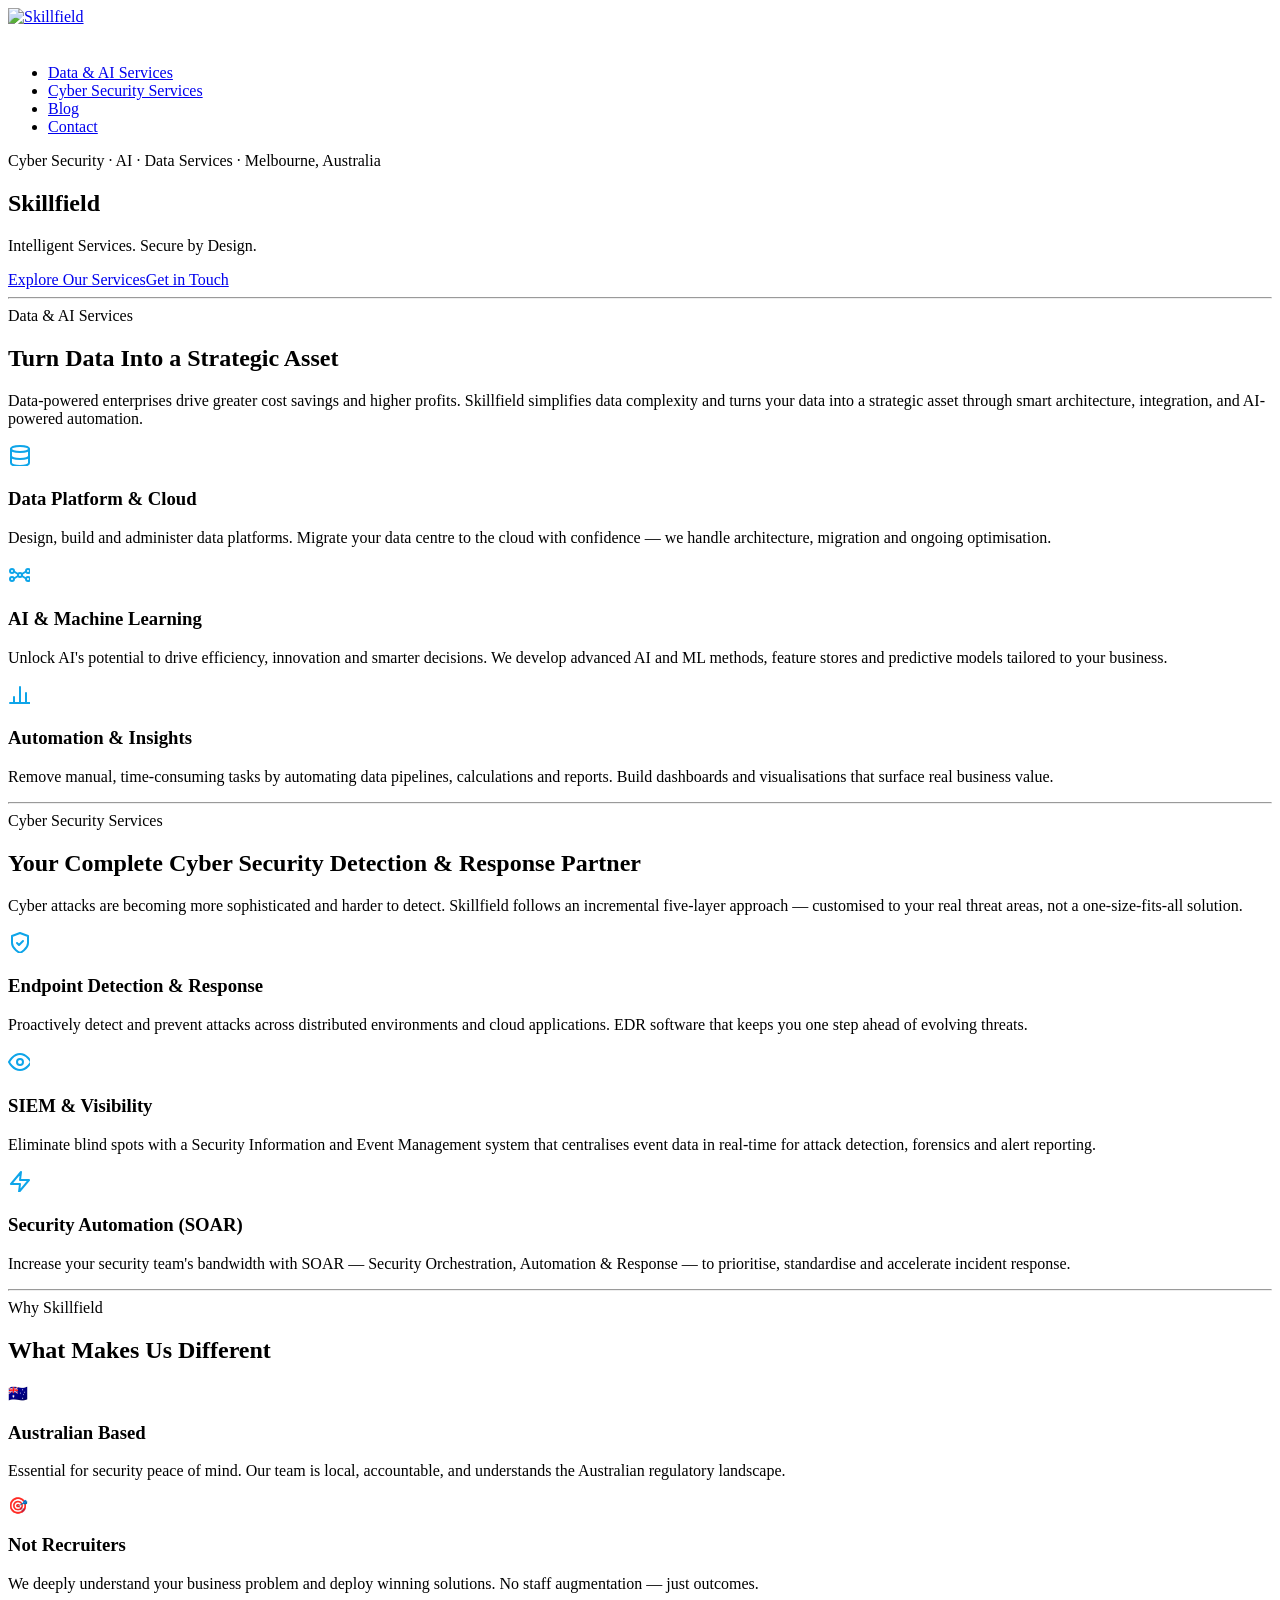
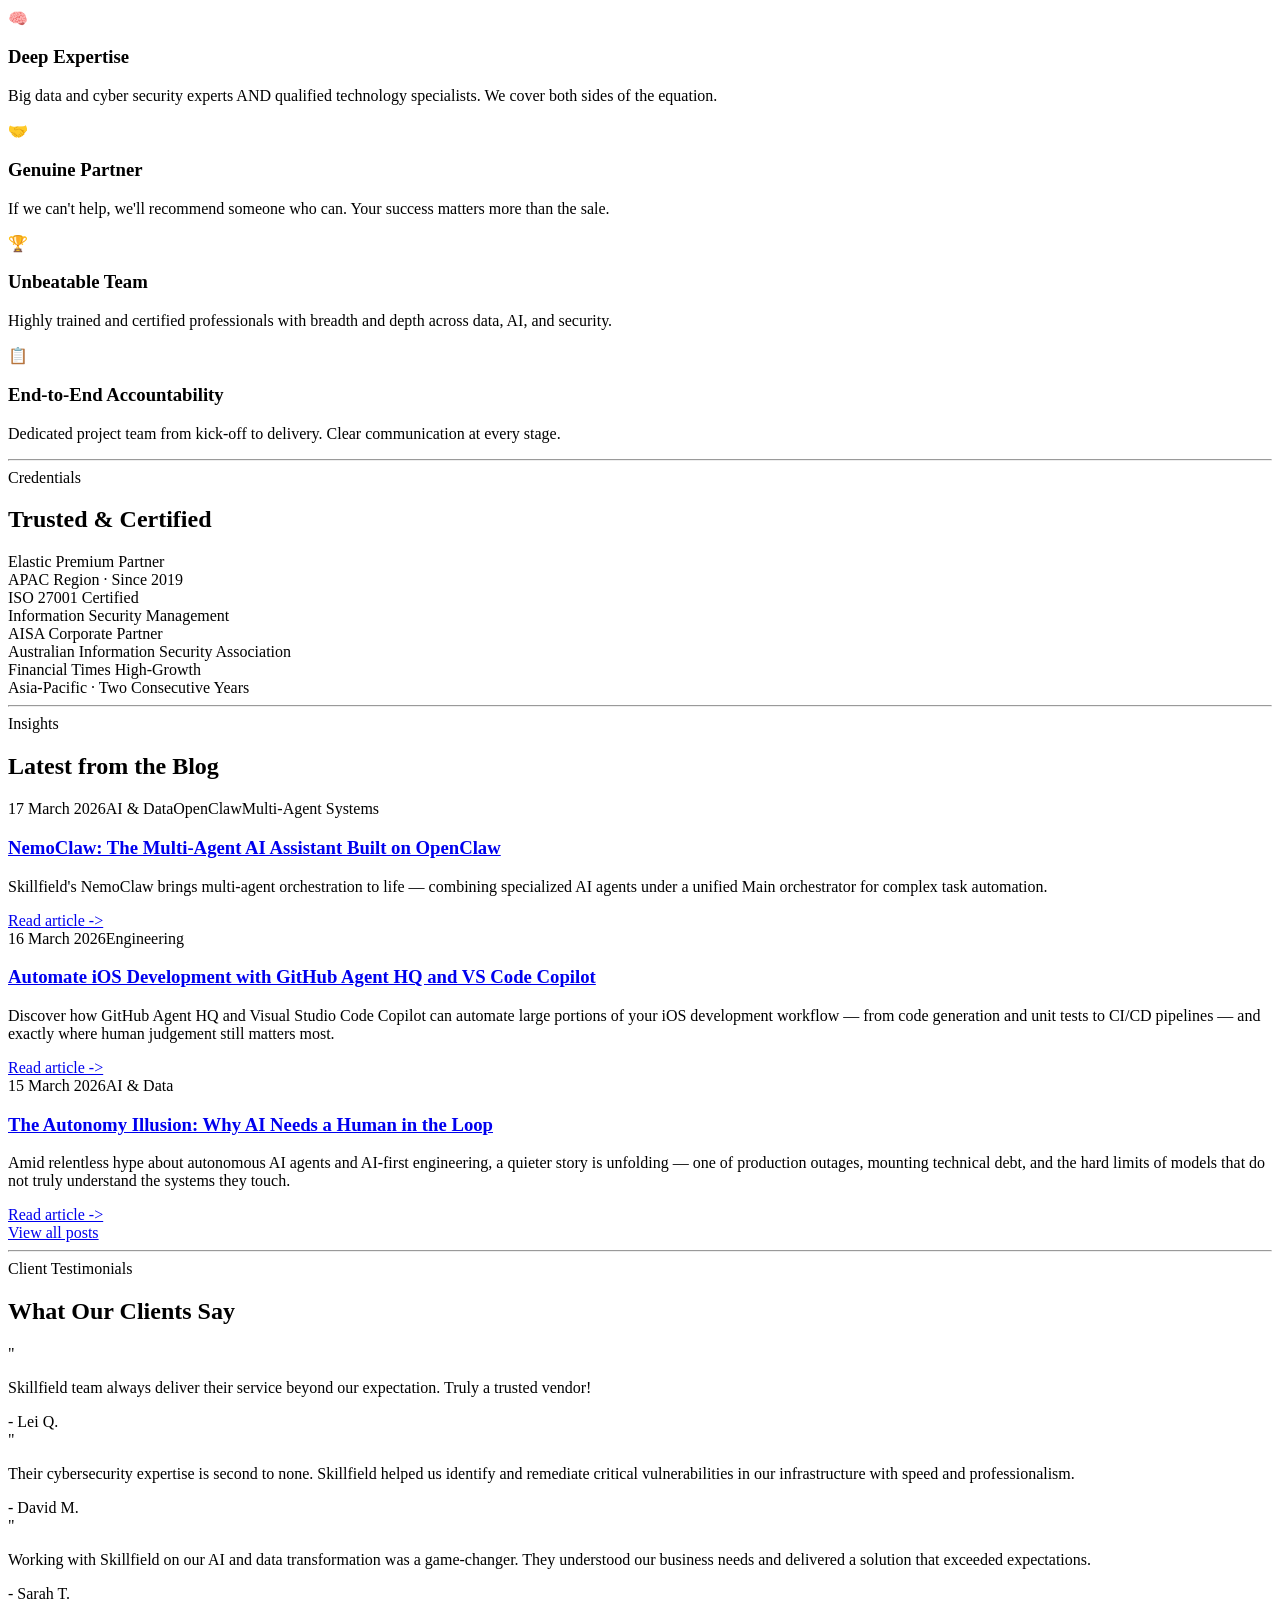
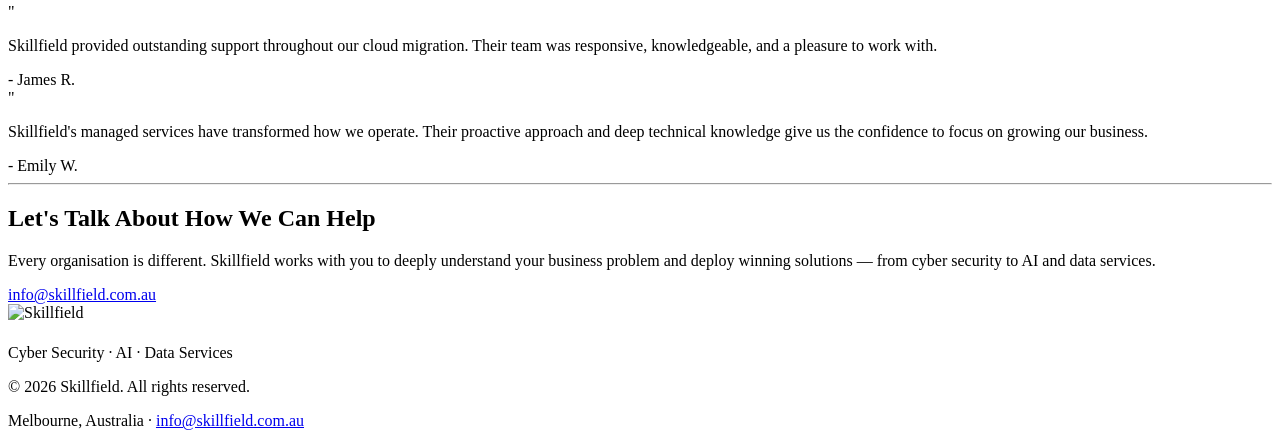
==== commit 7e9a29a3: "deploy: srinivas486/skillfield-landing@99370fedb9ae391aba85f4ebc1ef5202db60e32c" ====
--- a/index.html
+++ b/index.html
@@ -1 +1 @@
-<!DOCTYPE html><!--ICG88a6nTy5iGnJW6pRLy--><html lang="en"><head><meta charSet="utf-8"/><meta name="viewport" content="width=device-width, initial-scale=1"/><link rel="preload" as="image" href="https://skillfield.com.au/wp-content/uploads/2022/05/LogoSkillfield-Logo-WHT120W.png"/><link rel="preload" as="image" href="https://skillfield.com.au/wp-content/uploads/2022/05/LogoSkillfield-Logo-WHTHQ.png"/><link rel="stylesheet" href="/skillfield-landing-dev/_next/static/css/bb7dabb493078b71.css" data-precedence="next"/><link rel="preload" as="script" fetchPriority="low" href="/skillfield-landing-dev/_next/static/chunks/webpack-65d1d9b6ad9d10cb.js"/><script src="/skillfield-landing-dev/_next/static/chunks/4bd1b696-c023c6e3521b1417.js" async=""></script><script src="/skillfield-landing-dev/_next/static/chunks/255-e6aa3b7e3cf021b2.js" async=""></script><script src="/skillfield-landing-dev/_next/static/chunks/main-app-38b062eb05990ffa.js" async=""></script><script src="/skillfield-landing-dev/_next/static/chunks/619-ba102abea3e3d0e4.js" async=""></script><script src="/skillfield-landing-dev/_next/static/chunks/app/page-11e7c977ff23a5b5.js" async=""></script><title>Skillfield</title><meta name="description" content="Skillfield is a Melbourne-based technology services firm delivering Cyber Security, AI and Data Services."/><link rel="icon" href="https://skillfield.com.au/wp-content/uploads/2022/05/Skillfield-Logo-FULLFAV32.png"/><script src="/skillfield-landing-dev/_next/static/chunks/polyfills-42372ed130431b0a.js" noModule=""></script></head><body><div hidden=""><!--$--><!--/$--></div><nav aria-label="Main navigation"><div class="container"><div class="nav-inner"><a href="#hero" class="nav-wordmark" aria-label="Skillfield home"><img src="https://skillfield.com.au/wp-content/uploads/2022/05/LogoSkillfield-Logo-WHT120W.png" alt="Skillfield" height="40" width="auto" style="display:block;height:40px;width:auto"/></a><ul class="nav-links" role="list"><li><a href="#ai">Data &amp; AI Services</a></li><li><a href="#security">Cyber Security Services</a></li><li><a href="/skillfield-landing-dev/blog/">Blog</a></li><li><a href="#contact" class="nav-cta">Contact</a></li></ul></div></div></nav><section id="hero" aria-labelledby="hero-heading"><div class="container"><div class="hero-eyebrow" aria-hidden="true">Cyber Security · AI · Data Services · Melbourne, Australia</div><h1 class="hero-heading" id="hero-heading"><span class="accent">Skillfield</span></h1><p class="hero-tagline">Intelligent Services. Secure by Design.</p><div class="hero-cta-group"><a href="#ai" class="btn-primary">Explore Our Services</a><a href="#contact" class="btn-ghost">Get in Touch</a></div></div></section><hr class="section-divider"/><section id="ai" aria-labelledby="ai-heading"><div class="container"><div class="section-header"><div class="section-label">Data &amp; AI Services</div><h2 id="ai-heading">Turn Data Into a Strategic Asset</h2><p>Data-powered enterprises drive greater cost savings and higher profits. Skillfield simplifies data complexity and turns your data into a strategic asset through smart architecture, integration, and AI-powered automation.</p></div><div class="cards-grid" role="list"><article class="card" role="listitem"><div class="card-icon" aria-hidden="true"><svg width="22" height="22" fill="none" stroke="#0ea5e9" stroke-width="2" stroke-linecap="round" stroke-linejoin="round" xmlns="http://www.w3.org/2000/svg" aria-hidden="true"><ellipse cx="12" cy="5" rx="9" ry="3"></ellipse><path d="M21 12c0 1.66-4 3-9 3s-9-1.34-9-3"></path><path d="M3 5v14c0 1.66 4 3 9 3s9-1.34 9-3V5"></path></svg></div><h3>Data Platform &amp; Cloud</h3><p>Design, build and administer data platforms. Migrate your data centre to the cloud with confidence — we handle architecture, migration and ongoing optimisation.</p></article><article class="card" role="listitem"><div class="card-icon" aria-hidden="true"><svg width="22" height="22" fill="none" stroke="#0ea5e9" stroke-width="2" stroke-linecap="round" stroke-linejoin="round" xmlns="http://www.w3.org/2000/svg" aria-hidden="true"><circle cx="12" cy="12" r="2"></circle><circle cx="4" cy="8" r="2"></circle><circle cx="20" cy="8" r="2"></circle><circle cx="4" cy="16" r="2"></circle><circle cx="20" cy="16" r="2"></circle><line x1="6" y1="8.5" x2="10" y2="11"></line><line x1="18" y1="8.5" x2="14" y2="11"></line><line x1="6" y1="15.5" x2="10" y2="13"></line><line x1="18" y1="15.5" x2="14" y2="13"></line></svg></div><h3>AI &amp; Machine Learning</h3><p>Unlock AI&#x27;s potential to drive efficiency, innovation and smarter decisions. We develop advanced AI and ML methods, feature stores and predictive models tailored to your business.</p></article><article class="card" role="listitem"><div class="card-icon" aria-hidden="true"><svg width="22" height="22" fill="none" stroke="#0ea5e9" stroke-width="2" stroke-linecap="round" stroke-linejoin="round" xmlns="http://www.w3.org/2000/svg" aria-hidden="true"><line x1="18" y1="20" x2="18" y2="10"></line><line x1="12" y1="20" x2="12" y2="4"></line><line x1="6" y1="20" x2="6" y2="14"></line><line x1="2" y1="20" x2="22" y2="20"></line></svg></div><h3>Automation &amp; Insights</h3><p>Remove manual, time-consuming tasks by automating data pipelines, calculations and reports. Build dashboards and visualisations that surface real business value.</p></article></div></div></section><hr class="section-divider"/><section id="security" class="section-alt" aria-labelledby="security-heading"><div class="container"><div class="section-header"><div class="section-label">Cyber Security Services</div><h2 id="security-heading">Your Complete Cyber Security Detection &amp; Response Partner</h2><p>Cyber attacks are becoming more sophisticated and harder to detect. Skillfield follows an incremental five-layer approach — customised to your real threat areas, not a one-size-fits-all solution.</p></div><div class="cards-grid" role="list"><article class="card" role="listitem"><div class="card-icon" aria-hidden="true"><svg width="22" height="22" fill="none" stroke="#0ea5e9" stroke-width="2" stroke-linecap="round" stroke-linejoin="round" xmlns="http://www.w3.org/2000/svg" aria-hidden="true"><path d="M12 22s8-4 8-10V5l-8-3-8 3v7c0 6 8 10 8 10z"></path><polyline points="9 12 11 14 15 10"></polyline></svg></div><h3>Endpoint Detection &amp; Response</h3><p>Proactively detect and prevent attacks across distributed environments and cloud applications. EDR software that keeps you one step ahead of evolving threats.</p></article><article class="card" role="listitem"><div class="card-icon" aria-hidden="true"><svg width="22" height="22" fill="none" stroke="#0ea5e9" stroke-width="2" stroke-linecap="round" stroke-linejoin="round" xmlns="http://www.w3.org/2000/svg" aria-hidden="true"><path d="M1 12s4-8 11-8 11 8 11 8-4 8-11 8-11-8-11-8z"></path><circle cx="12" cy="12" r="3"></circle></svg></div><h3>SIEM &amp; Visibility</h3><p>Eliminate blind spots with a Security Information and Event Management system that centralises event data in real-time for attack detection, forensics and alert reporting.</p></article><article class="card" role="listitem"><div class="card-icon" aria-hidden="true"><svg width="22" height="22" fill="none" stroke="#0ea5e9" stroke-width="2" stroke-linecap="round" stroke-linejoin="round" xmlns="http://www.w3.org/2000/svg" aria-hidden="true"><polygon points="13 2 3 14 12 14 11 22 21 10 12 10 13 2"></polygon></svg></div><h3>Security Automation (SOAR)</h3><p>Increase your security team&#x27;s bandwidth with SOAR — Security Orchestration, Automation &amp; Response — to prioritise, standardise and accelerate incident response.</p></article></div></div></section><hr class="section-divider"/><section id="why" aria-labelledby="why-heading"><div class="container"><div class="section-header"><div class="section-label">Why Skillfield</div><h2 id="why-heading">What Makes Us Different</h2></div><div class="why-grid" role="list"><div class="why-item" role="listitem"><div class="why-icon" aria-hidden="true">🇦🇺</div><div class="why-content"><h3>Australian Based</h3><p>Essential for security peace of mind. Our team is local, accountable, and understands the Australian regulatory landscape.</p></div></div><div class="why-item" role="listitem"><div class="why-icon" aria-hidden="true">🎯</div><div class="why-content"><h3>Not Recruiters</h3><p>We deeply understand your business problem and deploy winning solutions. No staff augmentation — just outcomes.</p></div></div><div class="why-item" role="listitem"><div class="why-icon" aria-hidden="true">🧠</div><div class="why-content"><h3>Deep Expertise</h3><p>Big data and cyber security experts AND qualified technology specialists. We cover both sides of the equation.</p></div></div><div class="why-item" role="listitem"><div class="why-icon" aria-hidden="true">🤝</div><div class="why-content"><h3>Genuine Partner</h3><p>If we can&#x27;t help, we&#x27;ll recommend someone who can. Your success matters more than the sale.</p></div></div><div class="why-item" role="listitem"><div class="why-icon" aria-hidden="true">🏆</div><div class="why-content"><h3>Unbeatable Team</h3><p>Highly trained and certified professionals with breadth and depth across data, AI, and security.</p></div></div><div class="why-item" role="listitem"><div class="why-icon" aria-hidden="true">📋</div><div class="why-content"><h3>End-to-End Accountability</h3><p>Dedicated project team from kick-off to delivery. Clear communication at every stage.</p></div></div></div></div></section><hr class="section-divider"/><section id="credentials" class="section-alt" aria-labelledby="credentials-heading"><div class="container"><div class="section-header"><div class="section-label">Credentials</div><h2 id="credentials-heading">Trusted &amp; Certified</h2></div><div class="badges-grid" role="list"><div class="badge-tile" role="listitem"><div class="badge-title">Elastic Premium Partner</div><div class="badge-detail">APAC Region · Since 2019</div></div><div class="badge-tile" role="listitem"><div class="badge-title">ISO 27001 Certified</div><div class="badge-detail">Information Security Management</div></div><div class="badge-tile" role="listitem"><div class="badge-title">AISA Corporate Partner</div><div class="badge-detail">Australian Information Security Association</div></div><div class="badge-tile" role="listitem"><div class="badge-title">Financial Times High-Growth</div><div class="badge-detail">Asia-Pacific · Two Consecutive Years</div></div></div></div></section><hr class="section-divider"/><section id="blog" aria-labelledby="blog-preview-heading"><div class="container"><div class="section-header"><div class="section-label">Insights</div><h2 id="blog-preview-heading">Latest from the Blog</h2></div><div class="blog-grid"><article class="blog-card"><div class="blog-card-meta"><time dateTime="2026-03-16">16 March 2026</time><span class="post-tag">Engineering</span></div><h3 class="blog-card-title"><a href="/skillfield-landing-dev/blog/automate-ios-development-github-agent-copilot/">Automate iOS Development with GitHub Agent HQ and VS Code Copilot</a></h3><p class="blog-card-excerpt">Discover how GitHub Agent HQ and Visual Studio Code Copilot can automate large portions of your iOS development workflow — from code generation and unit tests to CI/CD pipelines — and exactly where human judgement still matters most.</p><a class="blog-card-readmore" href="/skillfield-landing-dev/blog/automate-ios-development-github-agent-copilot/">Read article -&gt;</a></article><article class="blog-card"><div class="blog-card-meta"><time dateTime="2026-03-15">15 March 2026</time><span class="post-tag">AI &amp; Data</span></div><h3 class="blog-card-title"><a href="/skillfield-landing-dev/blog/ai-autonomy-human-oversight/">The Autonomy Illusion: Why AI Needs a Human in the Loop</a></h3><p class="blog-card-excerpt">Amid relentless hype about autonomous AI agents and AI-first engineering, a quieter story is unfolding — one of production outages, mounting technical debt, and the hard limits of models that do not truly understand the systems they touch.</p><a class="blog-card-readmore" href="/skillfield-landing-dev/blog/ai-autonomy-human-oversight/">Read article -&gt;</a></article><article class="blog-card"><div class="blog-card-meta"><time dateTime="2026-03-13">13 March 2026</time><span class="post-tag">AI &amp; Data</span></div><h3 class="blog-card-title"><a href="/skillfield-landing-dev/blog/ai-digital-workforce/">The Rise of the AI Digital Workforce: Transforming How Organisations Operate</a></h3><p class="blog-card-excerpt">AI-powered digital workers — from intelligent agents to automated pipelines — are reshaping enterprise operations. Here&#x27;s what organisations need to know to get started.</p><a class="blog-card-readmore" href="/skillfield-landing-dev/blog/ai-digital-workforce/">Read article -&gt;</a></article></div><div class="blog-preview-footer"><a class="btn-ghost" href="/skillfield-landing-dev/blog/">View all posts</a></div></div></section><hr class="section-divider"/><section id="testimonials" aria-labelledby="testimonials-heading"><div class="container"><div class="section-header"><div class="section-label">Client Testimonials</div><h2 id="testimonials-heading">What Our Clients Say</h2></div><div class="cards-grid" role="list"><article class="card" role="listitem"><span class="testimonial-quote" aria-hidden="true">&quot;</span><p class="testimonial-text">Skillfield team always deliver their service beyond our expectation. Truly a trusted vendor!</p><span class="testimonial-name">- <!-- -->Lei Q.</span></article><article class="card" role="listitem"><span class="testimonial-quote" aria-hidden="true">&quot;</span><p class="testimonial-text">Their cybersecurity expertise is second to none. Skillfield helped us identify and remediate critical vulnerabilities in our infrastructure with speed and professionalism.</p><span class="testimonial-name">- <!-- -->David M.</span></article><article class="card" role="listitem"><span class="testimonial-quote" aria-hidden="true">&quot;</span><p class="testimonial-text">Working with Skillfield on our AI and data transformation was a game-changer. They understood our business needs and delivered a solution that exceeded expectations.</p><span class="testimonial-name">- <!-- -->Sarah T.</span></article><article class="card" role="listitem"><span class="testimonial-quote" aria-hidden="true">&quot;</span><p class="testimonial-text">Skillfield provided outstanding support throughout our cloud migration. Their team was responsive, knowledgeable, and a pleasure to work with.</p><span class="testimonial-name">- <!-- -->James R.</span></article><article class="card" role="listitem"><span class="testimonial-quote" aria-hidden="true">&quot;</span><p class="testimonial-text">Skillfield&#x27;s managed services have transformed how we operate. Their proactive approach and deep technical knowledge give us the confidence to focus on growing our business.</p><span class="testimonial-name">- <!-- -->Emily W.</span></article></div></div></section><hr class="section-divider"/><section id="contact" aria-labelledby="contact-heading"><div class="container"><h2 id="contact-heading">Let&#x27;s Talk About How We Can Help</h2><p>Every organisation is different. Skillfield works with you to deeply understand your business problem and deploy winning solutions — from cyber security to AI and data services.</p><a href="mailto:info@skillfield.com.au" class="btn-primary">info@skillfield.com.au</a></div></section><footer><div class="container"><div class="footer-inner"><div class="footer-brand"><div class="footer-wordmark"><img src="https://skillfield.com.au/wp-content/uploads/2022/05/LogoSkillfield-Logo-WHTHQ.png" alt="Skillfield" style="display:block;height:36px;width:auto;margin-bottom:4px"/></div><div class="footer-tagline">Cyber Security · AI · Data Services</div></div><p class="footer-copy">© 2026 Skillfield. All rights reserved.</p><div class="footer-meta">Melbourne, Australia<!-- --> · <a href="mailto:info@skillfield.com.au">info@skillfield.com.au</a></div></div></div></footer><!--$--><!--/$--><script src="/skillfield-landing-dev/_next/static/chunks/webpack-65d1d9b6ad9d10cb.js" id="_R_" async=""></script><script>(self.__next_f=self.__next_f||[]).push([0])</script><script>self.__next_f.push([1,"1:\"$Sreact.fragment\"\n2:I[9766,[],\"\"]\n3:I[8924,[],\"\"]\n4:I[2619,[\"619\",\"static/chunks/619-ba102abea3e3d0e4.js\",\"974\",\"static/chunks/app/page-11e7c977ff23a5b5.js\"],\"\"]\n18:I[7150,[],\"\"]\n:HL[\"/skillfield-landing-dev/_next/static/css/bb7dabb493078b71.css\",\"style\"]\n"])</script><script>self.__next_f.push([1,"0:{\"P\":null,\"b\":\"ICG88a6nTy5iGnJW6pRLy\",\"p\":\"/skillfield-landing-dev\",\"c\":[\"\",\"\"],\"i\":false,\"f\":[[[\"\",{\"children\":[\"__PAGE__\",{}]},\"$undefined\",\"$undefined\",true],[\"\",[\"$\",\"$1\",\"c\",{\"children\":[[[\"$\",\"link\",\"0\",{\"rel\":\"stylesheet\",\"href\":\"/skillfield-landing-dev/_next/static/css/bb7dabb493078b71.css\",\"precedence\":\"next\",\"crossOrigin\":\"$undefined\",\"nonce\":\"$undefined\"}]],[\"$\",\"html\",null,{\"lang\":\"en\",\"children\":[\"$\",\"body\",null,{\"children\":[\"$\",\"$L2\",null,{\"parallelRouterKey\":\"children\",\"error\":\"$undefined\",\"errorStyles\":\"$undefined\",\"errorScripts\":\"$undefined\",\"template\":[\"$\",\"$L3\",null,{}],\"templateStyles\":\"$undefined\",\"templateScripts\":\"$undefined\",\"notFound\":[[[\"$\",\"title\",null,{\"children\":\"404: This page could not be found.\"}],[\"$\",\"div\",null,{\"style\":{\"fontFamily\":\"system-ui,\\\"Segoe UI\\\",Roboto,Helvetica,Arial,sans-serif,\\\"Apple Color Emoji\\\",\\\"Segoe UI Emoji\\\"\",\"height\":\"100vh\",\"textAlign\":\"center\",\"display\":\"flex\",\"flexDirection\":\"column\",\"alignItems\":\"center\",\"justifyContent\":\"center\"},\"children\":[\"$\",\"div\",null,{\"children\":[[\"$\",\"style\",null,{\"dangerouslySetInnerHTML\":{\"__html\":\"body{color:#000;background:#fff;margin:0}.next-error-h1{border-right:1px solid rgba(0,0,0,.3)}@media (prefers-color-scheme:dark){body{color:#fff;background:#000}.next-error-h1{border-right:1px solid rgba(255,255,255,.3)}}\"}}],[\"$\",\"h1\",null,{\"className\":\"next-error-h1\",\"style\":{\"display\":\"inline-block\",\"margin\":\"0 20px 0 0\",\"padding\":\"0 23px 0 0\",\"fontSize\":24,\"fontWeight\":500,\"verticalAlign\":\"top\",\"lineHeight\":\"49px\"},\"children\":404}],[\"$\",\"div\",null,{\"style\":{\"display\":\"inline-block\"},\"children\":[\"$\",\"h2\",null,{\"style\":{\"fontSize\":14,\"fontWeight\":400,\"lineHeight\":\"49px\",\"margin\":0},\"children\":\"This page could not be found.\"}]}]]}]}]],[]],\"forbidden\":\"$undefined\",\"unauthorized\":\"$undefined\"}]}]}]]}],{\"children\":[\"__PAGE__\",[\"$\",\"$1\",\"c\",{\"children\":[[[\"$\",\"nav\",null,{\"aria-label\":\"Main navigation\",\"children\":[\"$\",\"div\",null,{\"className\":\"container\",\"children\":[\"$\",\"div\",null,{\"className\":\"nav-inner\",\"children\":[[\"$\",\"a\",null,{\"href\":\"#hero\",\"className\":\"nav-wordmark\",\"aria-label\":\"Skillfield home\",\"children\":[\"$\",\"img\",null,{\"src\":\"https://skillfield.com.au/wp-content/uploads/2022/05/LogoSkillfield-Logo-WHT120W.png\",\"alt\":\"Skillfield\",\"height\":\"40\",\"width\":\"auto\",\"style\":{\"display\":\"block\",\"height\":\"40px\",\"width\":\"auto\"}}]}],[\"$\",\"ul\",null,{\"className\":\"nav-links\",\"role\":\"list\",\"children\":[[\"$\",\"li\",\"Data \u0026 AI Services-#ai\",{\"children\":[\"$\",\"a\",null,{\"href\":\"#ai\",\"className\":\"$undefined\",\"children\":\"Data \u0026 AI Services\"}]}],[\"$\",\"li\",\"Cyber Security Services-#security\",{\"children\":[\"$\",\"a\",null,{\"href\":\"#security\",\"className\":\"$undefined\",\"children\":\"Cyber Security Services\"}]}],[\"$\",\"li\",\"Blog-/blog/\",{\"children\":[\"$\",\"$L4\",null,{\"href\":\"/blog/\",\"className\":\"$undefined\",\"children\":\"Blog\"}]}],[\"$\",\"li\",\"Contact-#contact\",{\"children\":[\"$\",\"a\",null,{\"href\":\"#contact\",\"className\":\"nav-cta\",\"children\":\"Contact\"}]}]]}]]}]}]}],[\"$\",\"section\",null,{\"id\":\"hero\",\"aria-labelledby\":\"hero-heading\",\"children\":[\"$\",\"div\",null,{\"className\":\"container\",\"children\":[[\"$\",\"div\",null,{\"className\":\"hero-eyebrow\",\"aria-hidden\":\"true\",\"children\":\"Cyber Security · AI · Data Services · Melbourne, Australia\"}],[\"$\",\"h1\",null,{\"className\":\"hero-heading\",\"id\":\"hero-heading\",\"children\":[\"$\",\"span\",null,{\"className\":\"accent\",\"children\":\"Skillfield\"}]}],[\"$\",\"p\",null,{\"className\":\"hero-tagline\",\"children\":\"Intelligent Services. Secure by Design.\"}],[\"$\",\"div\",null,{\"className\":\"hero-cta-group\",\"children\":[[\"$\",\"a\",\"Explore Our Services-#ai\",{\"href\":\"#ai\",\"className\":\"btn-primary\",\"children\":\"Explore Our Services\"}],[\"$\",\"a\",\"Get in Touch-#contact\",{\"href\":\"#contact\",\"className\":\"btn-ghost\",\"children\":\"Get in Touch\"}]]}]]}]}],[\"$\",\"hr\",null,{\"className\":\"section-divider\"}],[\"$\",\"section\",null,{\"id\":\"ai\",\"aria-labelledby\":\"ai-heading\",\"children\":[\"$\",\"div\",null,{\"className\":\"container\",\"children\":[[\"$\",\"div\",null,{\"className\":\"section-header\",\"children\":[[\"$\",\"div\",null,{\"className\":\"section-label\",\"children\":\"Data \u0026 AI Services\"}],[\"$\",\"h2\",null,{\"id\":\"ai-heading\",\"children\":\"Turn Data Into a Strategic Asset\"}],[\"$\",\"p\",null,{\"children\":\"Data-powered enterprises drive greater cost savings and higher profits. Skillfield simplifies data complexity and turns your data into a strategic asset through smart architecture, integration, and AI-powered automation.\"}]]}],[\"$\",\"div\",null,{\"className\":\"cards-grid\",\"role\":\"list\",\"children\":[[\"$\",\"article\",\"Data Platform \u0026 Cloud\",{\"className\":\"card\",\"role\":\"listitem\",\"children\":[[\"$\",\"div\",null,{\"className\":\"card-icon\",\"aria-hidden\":\"true\",\"dangerouslySetInnerHTML\":{\"__html\":\"\u003csvg width=\\\"22\\\" height=\\\"22\\\" fill=\\\"none\\\" stroke=\\\"#0ea5e9\\\" stroke-width=\\\"2\\\" stroke-linecap=\\\"round\\\" stroke-linejoin=\\\"round\\\" xmlns=\\\"http://www.w3.org/2000/svg\\\" aria-hidden=\\\"true\\\"\u003e\u003cellipse cx=\\\"12\\\" cy=\\\"5\\\" rx=\\\"9\\\" ry=\\\"3\\\"\u003e\u003c/ellipse\u003e\u003cpath d=\\\"M21 12c0 1.66-4 3-9 3s-9-1.34-9-3\\\"\u003e\u003c/path\u003e\u003cpath d=\\\"M3 5v14c0 1.66 4 3 9 3s9-1.34 9-3V5\\\"\u003e\u003c/path\u003e\u003c/svg\u003e\"}}],\"$L5\",\"$L6\"]}],\"$L7\",\"$L8\"]}]]}]}],\"$L9\",\"$La\",\"$Lb\",\"$Lc\",\"$Ld\",\"$Le\",\"$Lf\",\"$L10\",\"$L11\",\"$L12\",\"$L13\",\"$L14\",\"$L15\"],null,\"$L16\"]}],{},null,false]},null,false],\"$L17\",false]],\"m\":\"$undefined\",\"G\":[\"$18\",[]],\"s\":false,\"S\":true}\n"])</script><script>self.__next_f.push([1,"19:I[4431,[],\"OutletBoundary\"]\n1b:I[5278,[],\"AsyncMetadataOutlet\"]\n1d:I[4431,[],\"ViewportBoundary\"]\n1f:I[4431,[],\"MetadataBoundary\"]\n20:\"$Sreact.suspense\"\n5:[\"$\",\"h3\",null,{\"children\":\"Data Platform \u0026 Cloud\"}]\n6:[\"$\",\"p\",null,{\"children\":\"Design, build and administer data platforms. Migrate your data centre to the cloud with confidence — we handle architecture, migration and ongoing optimisation.\"}]\n"])</script><script>self.__next_f.push([1,"7:[\"$\",\"article\",\"AI \u0026 Machine Learning\",{\"className\":\"card\",\"role\":\"listitem\",\"children\":[[\"$\",\"div\",null,{\"className\":\"card-icon\",\"aria-hidden\":\"true\",\"dangerouslySetInnerHTML\":{\"__html\":\"\u003csvg width=\\\"22\\\" height=\\\"22\\\" fill=\\\"none\\\" stroke=\\\"#0ea5e9\\\" stroke-width=\\\"2\\\" stroke-linecap=\\\"round\\\" stroke-linejoin=\\\"round\\\" xmlns=\\\"http://www.w3.org/2000/svg\\\" aria-hidden=\\\"true\\\"\u003e\u003ccircle cx=\\\"12\\\" cy=\\\"12\\\" r=\\\"2\\\"\u003e\u003c/circle\u003e\u003ccircle cx=\\\"4\\\" cy=\\\"8\\\" r=\\\"2\\\"\u003e\u003c/circle\u003e\u003ccircle cx=\\\"20\\\" cy=\\\"8\\\" r=\\\"2\\\"\u003e\u003c/circle\u003e\u003ccircle cx=\\\"4\\\" cy=\\\"16\\\" r=\\\"2\\\"\u003e\u003c/circle\u003e\u003ccircle cx=\\\"20\\\" cy=\\\"16\\\" r=\\\"2\\\"\u003e\u003c/circle\u003e\u003cline x1=\\\"6\\\" y1=\\\"8.5\\\" x2=\\\"10\\\" y2=\\\"11\\\"\u003e\u003c/line\u003e\u003cline x1=\\\"18\\\" y1=\\\"8.5\\\" x2=\\\"14\\\" y2=\\\"11\\\"\u003e\u003c/line\u003e\u003cline x1=\\\"6\\\" y1=\\\"15.5\\\" x2=\\\"10\\\" y2=\\\"13\\\"\u003e\u003c/line\u003e\u003cline x1=\\\"18\\\" y1=\\\"15.5\\\" x2=\\\"14\\\" y2=\\\"13\\\"\u003e\u003c/line\u003e\u003c/svg\u003e\"}}],[\"$\",\"h3\",null,{\"children\":\"AI \u0026 Machine Learning\"}],[\"$\",\"p\",null,{\"children\":\"Unlock AI's potential to drive efficiency, innovation and smarter decisions. We develop advanced AI and ML methods, feature stores and predictive models tailored to your business.\"}]]}]\n"])</script><script>self.__next_f.push([1,"8:[\"$\",\"article\",\"Automation \u0026 Insights\",{\"className\":\"card\",\"role\":\"listitem\",\"children\":[[\"$\",\"div\",null,{\"className\":\"card-icon\",\"aria-hidden\":\"true\",\"dangerouslySetInnerHTML\":{\"__html\":\"\u003csvg width=\\\"22\\\" height=\\\"22\\\" fill=\\\"none\\\" stroke=\\\"#0ea5e9\\\" stroke-width=\\\"2\\\" stroke-linecap=\\\"round\\\" stroke-linejoin=\\\"round\\\" xmlns=\\\"http://www.w3.org/2000/svg\\\" aria-hidden=\\\"true\\\"\u003e\u003cline x1=\\\"18\\\" y1=\\\"20\\\" x2=\\\"18\\\" y2=\\\"10\\\"\u003e\u003c/line\u003e\u003cline x1=\\\"12\\\" y1=\\\"20\\\" x2=\\\"12\\\" y2=\\\"4\\\"\u003e\u003c/line\u003e\u003cline x1=\\\"6\\\" y1=\\\"20\\\" x2=\\\"6\\\" y2=\\\"14\\\"\u003e\u003c/line\u003e\u003cline x1=\\\"2\\\" y1=\\\"20\\\" x2=\\\"22\\\" y2=\\\"20\\\"\u003e\u003c/line\u003e\u003c/svg\u003e\"}}],[\"$\",\"h3\",null,{\"children\":\"Automation \u0026 Insights\"}],[\"$\",\"p\",null,{\"children\":\"Remove manual, time-consuming tasks by automating data pipelines, calculations and reports. Build dashboards and visualisations that surface real business value.\"}]]}]\n"])</script><script>self.__next_f.push([1,"9:[\"$\",\"hr\",null,{\"className\":\"section-divider\"}]\n"])</script><script>self.__next_f.push([1,"a:[\"$\",\"section\",null,{\"id\":\"security\",\"className\":\"section-alt\",\"aria-labelledby\":\"security-heading\",\"children\":[\"$\",\"div\",null,{\"className\":\"container\",\"children\":[[\"$\",\"div\",null,{\"className\":\"section-header\",\"children\":[[\"$\",\"div\",null,{\"className\":\"section-label\",\"children\":\"Cyber Security Services\"}],[\"$\",\"h2\",null,{\"id\":\"security-heading\",\"children\":\"Your Complete Cyber Security Detection \u0026 Response Partner\"}],[\"$\",\"p\",null,{\"children\":\"Cyber attacks are becoming more sophisticated and harder to detect. Skillfield follows an incremental five-layer approach — customised to your real threat areas, not a one-size-fits-all solution.\"}]]}],[\"$\",\"div\",null,{\"className\":\"cards-grid\",\"role\":\"list\",\"children\":[[\"$\",\"article\",\"Endpoint Detection \u0026 Response\",{\"className\":\"card\",\"role\":\"listitem\",\"children\":[[\"$\",\"div\",null,{\"className\":\"card-icon\",\"aria-hidden\":\"true\",\"dangerouslySetInnerHTML\":{\"__html\":\"\u003csvg width=\\\"22\\\" height=\\\"22\\\" fill=\\\"none\\\" stroke=\\\"#0ea5e9\\\" stroke-width=\\\"2\\\" stroke-linecap=\\\"round\\\" stroke-linejoin=\\\"round\\\" xmlns=\\\"http://www.w3.org/2000/svg\\\" aria-hidden=\\\"true\\\"\u003e\u003cpath d=\\\"M12 22s8-4 8-10V5l-8-3-8 3v7c0 6 8 10 8 10z\\\"\u003e\u003c/path\u003e\u003cpolyline points=\\\"9 12 11 14 15 10\\\"\u003e\u003c/polyline\u003e\u003c/svg\u003e\"}}],[\"$\",\"h3\",null,{\"children\":\"Endpoint Detection \u0026 Response\"}],[\"$\",\"p\",null,{\"children\":\"Proactively detect and prevent attacks across distributed environments and cloud applications. EDR software that keeps you one step ahead of evolving threats.\"}]]}],[\"$\",\"article\",\"SIEM \u0026 Visibility\",{\"className\":\"card\",\"role\":\"listitem\",\"children\":[[\"$\",\"div\",null,{\"className\":\"card-icon\",\"aria-hidden\":\"true\",\"dangerouslySetInnerHTML\":{\"__html\":\"\u003csvg width=\\\"22\\\" height=\\\"22\\\" fill=\\\"none\\\" stroke=\\\"#0ea5e9\\\" stroke-width=\\\"2\\\" stroke-linecap=\\\"round\\\" stroke-linejoin=\\\"round\\\" xmlns=\\\"http://www.w3.org/2000/svg\\\" aria-hidden=\\\"true\\\"\u003e\u003cpath d=\\\"M1 12s4-8 11-8 11 8 11 8-4 8-11 8-11-8-11-8z\\\"\u003e\u003c/path\u003e\u003ccircle cx=\\\"12\\\" cy=\\\"12\\\" r=\\\"3\\\"\u003e\u003c/circle\u003e\u003c/svg\u003e\"}}],[\"$\",\"h3\",null,{\"children\":\"SIEM \u0026 Visibility\"}],[\"$\",\"p\",null,{\"children\":\"Eliminate blind spots with a Security Information and Event Management system that centralises event data in real-time for attack detection, forensics and alert reporting.\"}]]}],[\"$\",\"article\",\"Security Automation (SOAR)\",{\"className\":\"card\",\"role\":\"listitem\",\"children\":[[\"$\",\"div\",null,{\"className\":\"card-icon\",\"aria-hidden\":\"true\",\"dangerouslySetInnerHTML\":{\"__html\":\"\u003csvg width=\\\"22\\\" height=\\\"22\\\" fill=\\\"none\\\" stroke=\\\"#0ea5e9\\\" stroke-width=\\\"2\\\" stroke-linecap=\\\"round\\\" stroke-linejoin=\\\"round\\\" xmlns=\\\"http://www.w3.org/2000/svg\\\" aria-hidden=\\\"true\\\"\u003e\u003cpolygon points=\\\"13 2 3 14 12 14 11 22 21 10 12 10 13 2\\\"\u003e\u003c/polygon\u003e\u003c/svg\u003e\"}}],[\"$\",\"h3\",null,{\"children\":\"Security Automation (SOAR)\"}],[\"$\",\"p\",null,{\"children\":\"Increase your security team's bandwidth with SOAR — Security Orchestration, Automation \u0026 Response — to prioritise, standardise and accelerate incident response.\"}]]}]]}]]}]}]\n"])</script><script>self.__next_f.push([1,"b:[\"$\",\"hr\",null,{\"className\":\"section-divider\"}]\n"])</script><script>self.__next_f.push([1,"c:[\"$\",\"section\",null,{\"id\":\"why\",\"aria-labelledby\":\"why-heading\",\"children\":[\"$\",\"div\",null,{\"className\":\"container\",\"children\":[[\"$\",\"div\",null,{\"className\":\"section-header\",\"children\":[[\"$\",\"div\",null,{\"className\":\"section-label\",\"children\":\"Why Skillfield\"}],[\"$\",\"h2\",null,{\"id\":\"why-heading\",\"children\":\"What Makes Us Different\"}]]}],[\"$\",\"div\",null,{\"className\":\"why-grid\",\"role\":\"list\",\"children\":[[\"$\",\"div\",\"Australian Based\",{\"className\":\"why-item\",\"role\":\"listitem\",\"children\":[[\"$\",\"div\",null,{\"className\":\"why-icon\",\"aria-hidden\":\"true\",\"children\":\"🇦🇺\"}],[\"$\",\"div\",null,{\"className\":\"why-content\",\"children\":[[\"$\",\"h3\",null,{\"children\":\"Australian Based\"}],[\"$\",\"p\",null,{\"children\":\"Essential for security peace of mind. Our team is local, accountable, and understands the Australian regulatory landscape.\"}]]}]]}],[\"$\",\"div\",\"Not Recruiters\",{\"className\":\"why-item\",\"role\":\"listitem\",\"children\":[[\"$\",\"div\",null,{\"className\":\"why-icon\",\"aria-hidden\":\"true\",\"children\":\"🎯\"}],[\"$\",\"div\",null,{\"className\":\"why-content\",\"children\":[[\"$\",\"h3\",null,{\"children\":\"Not Recruiters\"}],[\"$\",\"p\",null,{\"children\":\"We deeply understand your business problem and deploy winning solutions. No staff augmentation — just outcomes.\"}]]}]]}],[\"$\",\"div\",\"Deep Expertise\",{\"className\":\"why-item\",\"role\":\"listitem\",\"children\":[[\"$\",\"div\",null,{\"className\":\"why-icon\",\"aria-hidden\":\"true\",\"children\":\"🧠\"}],[\"$\",\"div\",null,{\"className\":\"why-content\",\"children\":[[\"$\",\"h3\",null,{\"children\":\"Deep Expertise\"}],[\"$\",\"p\",null,{\"children\":\"Big data and cyber security experts AND qualified technology specialists. We cover both sides of the equation.\"}]]}]]}],[\"$\",\"div\",\"Genuine Partner\",{\"className\":\"why-item\",\"role\":\"listitem\",\"children\":[[\"$\",\"div\",null,{\"className\":\"why-icon\",\"aria-hidden\":\"true\",\"children\":\"🤝\"}],[\"$\",\"div\",null,{\"className\":\"why-content\",\"children\":[[\"$\",\"h3\",null,{\"children\":\"Genuine Partner\"}],[\"$\",\"p\",null,{\"children\":\"If we can't help, we'll recommend someone who can. Your success matters more than the sale.\"}]]}]]}],[\"$\",\"div\",\"Unbeatable Team\",{\"className\":\"why-item\",\"role\":\"listitem\",\"children\":[[\"$\",\"div\",null,{\"className\":\"why-icon\",\"aria-hidden\":\"true\",\"children\":\"🏆\"}],[\"$\",\"div\",null,{\"className\":\"why-content\",\"children\":[[\"$\",\"h3\",null,{\"children\":\"Unbeatable Team\"}],[\"$\",\"p\",null,{\"children\":\"Highly trained and certified professionals with breadth and depth across data, AI, and security.\"}]]}]]}],[\"$\",\"div\",\"End-to-End Accountability\",{\"className\":\"why-item\",\"role\":\"listitem\",\"children\":[[\"$\",\"div\",null,{\"className\":\"why-icon\",\"aria-hidden\":\"true\",\"children\":\"📋\"}],[\"$\",\"div\",null,{\"className\":\"why-content\",\"children\":[[\"$\",\"h3\",null,{\"children\":\"End-to-End Accountability\"}],[\"$\",\"p\",null,{\"children\":\"Dedicated project team from kick-off to delivery. Clear communication at every stage.\"}]]}]]}]]}]]}]}]\n"])</script><script>self.__next_f.push([1,"d:[\"$\",\"hr\",null,{\"className\":\"section-divider\"}]\n"])</script><script>self.__next_f.push([1,"e:[\"$\",\"section\",null,{\"id\":\"credentials\",\"className\":\"section-alt\",\"aria-labelledby\":\"credentials-heading\",\"children\":[\"$\",\"div\",null,{\"className\":\"container\",\"children\":[[\"$\",\"div\",null,{\"className\":\"section-header\",\"children\":[[\"$\",\"div\",null,{\"className\":\"section-label\",\"children\":\"Credentials\"}],[\"$\",\"h2\",null,{\"id\":\"credentials-heading\",\"children\":\"Trusted \u0026 Certified\"}]]}],[\"$\",\"div\",null,{\"className\":\"badges-grid\",\"role\":\"list\",\"children\":[[\"$\",\"div\",\"Elastic Premium Partner\",{\"className\":\"badge-tile\",\"role\":\"listitem\",\"children\":[[\"$\",\"div\",null,{\"className\":\"badge-title\",\"children\":\"Elastic Premium Partner\"}],[\"$\",\"div\",null,{\"className\":\"badge-detail\",\"children\":\"APAC Region · Since 2019\"}]]}],[\"$\",\"div\",\"ISO 27001 Certified\",{\"className\":\"badge-tile\",\"role\":\"listitem\",\"children\":[[\"$\",\"div\",null,{\"className\":\"badge-title\",\"children\":\"ISO 27001 Certified\"}],[\"$\",\"div\",null,{\"className\":\"badge-detail\",\"children\":\"Information Security Management\"}]]}],[\"$\",\"div\",\"AISA Corporate Partner\",{\"className\":\"badge-tile\",\"role\":\"listitem\",\"children\":[[\"$\",\"div\",null,{\"className\":\"badge-title\",\"children\":\"AISA Corporate Partner\"}],[\"$\",\"div\",null,{\"className\":\"badge-detail\",\"children\":\"Australian Information Security Association\"}]]}],[\"$\",\"div\",\"Financial Times High-Growth\",{\"className\":\"badge-tile\",\"role\":\"listitem\",\"children\":[[\"$\",\"div\",null,{\"className\":\"badge-title\",\"children\":\"Financial Times High-Growth\"}],[\"$\",\"div\",null,{\"className\":\"badge-detail\",\"children\":\"Asia-Pacific · Two Consecutive Years\"}]]}]]}]]}]}]\n"])</script><script>self.__next_f.push([1,"f:[\"$\",\"hr\",null,{\"className\":\"section-divider\"}]\n"])</script><script>self.__next_f.push([1,"10:[\"$\",\"section\",null,{\"id\":\"blog\",\"aria-labelledby\":\"blog-preview-heading\",\"children\":[\"$\",\"div\",null,{\"className\":\"container\",\"children\":[[\"$\",\"div\",null,{\"className\":\"section-header\",\"children\":[[\"$\",\"div\",null,{\"className\":\"section-label\",\"children\":\"Insights\"}],[\"$\",\"h2\",null,{\"id\":\"blog-preview-heading\",\"children\":\"Latest from the Blog\"}]]}],[\"$\",\"div\",null,{\"className\":\"blog-grid\",\"children\":[[\"$\",\"article\",\"automate-ios-development-github-agent-copilot\",{\"className\":\"blog-card\",\"children\":[[\"$\",\"div\",null,{\"className\":\"blog-card-meta\",\"children\":[[\"$\",\"time\",null,{\"dateTime\":\"2026-03-16\",\"children\":\"16 March 2026\"}],[[\"$\",\"span\",\"automate-ios-development-github-agent-copilot-Engineering\",{\"className\":\"post-tag\",\"children\":\"Engineering\"}]]]}],[\"$\",\"h3\",null,{\"className\":\"blog-card-title\",\"children\":[\"$\",\"$L4\",null,{\"href\":\"/blog/automate-ios-development-github-agent-copilot/\",\"children\":\"Automate iOS Development with GitHub Agent HQ and VS Code Copilot\"}]}],[\"$\",\"p\",null,{\"className\":\"blog-card-excerpt\",\"children\":\"Discover how GitHub Agent HQ and Visual Studio Code Copilot can automate large portions of your iOS development workflow — from code generation and unit tests to CI/CD pipelines — and exactly where human judgement still matters most.\"}],[\"$\",\"$L4\",null,{\"href\":\"/blog/automate-ios-development-github-agent-copilot/\",\"className\":\"blog-card-readmore\",\"children\":\"Read article -\u003e\"}]]}],[\"$\",\"article\",\"ai-autonomy-human-oversight\",{\"className\":\"blog-card\",\"children\":[[\"$\",\"div\",null,{\"className\":\"blog-card-meta\",\"children\":[[\"$\",\"time\",null,{\"dateTime\":\"2026-03-15\",\"children\":\"15 March 2026\"}],[[\"$\",\"span\",\"ai-autonomy-human-oversight-AI \u0026 Data\",{\"className\":\"post-tag\",\"children\":\"AI \u0026 Data\"}]]]}],[\"$\",\"h3\",null,{\"className\":\"blog-card-title\",\"children\":[\"$\",\"$L4\",null,{\"href\":\"/blog/ai-autonomy-human-oversight/\",\"children\":\"The Autonomy Illusion: Why AI Needs a Human in the Loop\"}]}],[\"$\",\"p\",null,{\"className\":\"blog-card-excerpt\",\"children\":\"Amid relentless hype about autonomous AI agents and AI-first engineering, a quieter story is unfolding — one of production outages, mounting technical debt, and the hard limits of models that do not truly understand the systems they touch.\"}],[\"$\",\"$L4\",null,{\"href\":\"/blog/ai-autonomy-human-oversight/\",\"className\":\"blog-card-readmore\",\"children\":\"Read article -\u003e\"}]]}],[\"$\",\"article\",\"ai-digital-workforce\",{\"className\":\"blog-card\",\"children\":[[\"$\",\"div\",null,{\"className\":\"blog-card-meta\",\"children\":[[\"$\",\"time\",null,{\"dateTime\":\"2026-03-13\",\"children\":\"13 March 2026\"}],[[\"$\",\"span\",\"ai-digital-workforce-AI \u0026 Data\",{\"className\":\"post-tag\",\"children\":\"AI \u0026 Data\"}]]]}],[\"$\",\"h3\",null,{\"className\":\"blog-card-title\",\"children\":[\"$\",\"$L4\",null,{\"href\":\"/blog/ai-digital-workforce/\",\"children\":\"The Rise of the AI Digital Workforce: Transforming How Organisations Operate\"}]}],[\"$\",\"p\",null,{\"className\":\"blog-card-excerpt\",\"children\":\"AI-powered digital workers — from intelligent agents to automated pipelines — are reshaping enterprise operations. Here's what organisations need to know to get started.\"}],[\"$\",\"$L4\",null,{\"href\":\"/blog/ai-digital-workforce/\",\"className\":\"blog-card-readmore\",\"children\":\"Read article -\u003e\"}]]}]]}],[\"$\",\"div\",null,{\"className\":\"blog-preview-footer\",\"children\":[\"$\",\"$L4\",null,{\"href\":\"/blog/\",\"className\":\"btn-ghost\",\"children\":\"View all posts\"}]}]]}]}]\n"])</script><script>self.__next_f.push([1,"11:[\"$\",\"hr\",null,{\"className\":\"section-divider\"}]\n"])</script><script>self.__next_f.push([1,"12:[\"$\",\"section\",null,{\"id\":\"testimonials\",\"aria-labelledby\":\"testimonials-heading\",\"children\":[\"$\",\"div\",null,{\"className\":\"container\",\"children\":[[\"$\",\"div\",null,{\"className\":\"section-header\",\"children\":[[\"$\",\"div\",null,{\"className\":\"section-label\",\"children\":\"Client Testimonials\"}],[\"$\",\"h2\",null,{\"id\":\"testimonials-heading\",\"children\":\"What Our Clients Say\"}]]}],[\"$\",\"div\",null,{\"className\":\"cards-grid\",\"role\":\"list\",\"children\":[[\"$\",\"article\",\"Lei Q.\",{\"className\":\"card\",\"role\":\"listitem\",\"children\":[[\"$\",\"span\",null,{\"className\":\"testimonial-quote\",\"aria-hidden\":\"true\",\"children\":\"\\\"\"}],[\"$\",\"p\",null,{\"className\":\"testimonial-text\",\"children\":\"Skillfield team always deliver their service beyond our expectation. Truly a trusted vendor!\"}],[\"$\",\"span\",null,{\"className\":\"testimonial-name\",\"children\":[\"- \",\"Lei Q.\"]}]]}],[\"$\",\"article\",\"David M.\",{\"className\":\"card\",\"role\":\"listitem\",\"children\":[[\"$\",\"span\",null,{\"className\":\"testimonial-quote\",\"aria-hidden\":\"true\",\"children\":\"\\\"\"}],[\"$\",\"p\",null,{\"className\":\"testimonial-text\",\"children\":\"Their cybersecurity expertise is second to none. Skillfield helped us identify and remediate critical vulnerabilities in our infrastructure with speed and professionalism.\"}],[\"$\",\"span\",null,{\"className\":\"testimonial-name\",\"children\":[\"- \",\"David M.\"]}]]}],[\"$\",\"article\",\"Sarah T.\",{\"className\":\"card\",\"role\":\"listitem\",\"children\":[[\"$\",\"span\",null,{\"className\":\"testimonial-quote\",\"aria-hidden\":\"true\",\"children\":\"\\\"\"}],[\"$\",\"p\",null,{\"className\":\"testimonial-text\",\"children\":\"Working with Skillfield on our AI and data transformation was a game-changer. They understood our business needs and delivered a solution that exceeded expectations.\"}],[\"$\",\"span\",null,{\"className\":\"testimonial-name\",\"children\":[\"- \",\"Sarah T.\"]}]]}],[\"$\",\"article\",\"James R.\",{\"className\":\"card\",\"role\":\"listitem\",\"children\":[[\"$\",\"span\",null,{\"className\":\"testimonial-quote\",\"aria-hidden\":\"true\",\"children\":\"\\\"\"}],[\"$\",\"p\",null,{\"className\":\"testimonial-text\",\"children\":\"Skillfield provided outstanding support throughout our cloud migration. Their team was responsive, knowledgeable, and a pleasure to work with.\"}],[\"$\",\"span\",null,{\"className\":\"testimonial-name\",\"children\":[\"- \",\"James R.\"]}]]}],[\"$\",\"article\",\"Emily W.\",{\"className\":\"card\",\"role\":\"listitem\",\"children\":[[\"$\",\"span\",null,{\"className\":\"testimonial-quote\",\"aria-hidden\":\"true\",\"children\":\"\\\"\"}],[\"$\",\"p\",null,{\"className\":\"testimonial-text\",\"children\":\"Skillfield's managed services have transformed how we operate. Their proactive approach and deep technical knowledge give us the confidence to focus on growing our business.\"}],[\"$\",\"span\",null,{\"className\":\"testimonial-name\",\"children\":[\"- \",\"Emily W.\"]}]]}]]}]]}]}]\n"])</script><script>self.__next_f.push([1,"13:[\"$\",\"hr\",null,{\"className\":\"section-divider\"}]\n14:[\"$\",\"section\",null,{\"id\":\"contact\",\"aria-labelledby\":\"contact-heading\",\"children\":[\"$\",\"div\",null,{\"className\":\"container\",\"children\":[[\"$\",\"h2\",null,{\"id\":\"contact-heading\",\"children\":\"Let's Talk About How We Can Help\"}],[\"$\",\"p\",null,{\"children\":\"Every organisation is different. Skillfield works with you to deeply understand your business problem and deploy winning solutions — from cyber security to AI and data services.\"}],[\"$\",\"a\",null,{\"href\":\"mailto:info@skillfield.com.au\",\"className\":\"btn-primary\",\"children\":\"info@skillfield.com.au\"}]]}]}]\n"])</script><script>self.__next_f.push([1,"15:[\"$\",\"footer\",null,{\"children\":[\"$\",\"div\",null,{\"className\":\"container\",\"children\":[\"$\",\"div\",null,{\"className\":\"footer-inner\",\"children\":[[\"$\",\"div\",null,{\"className\":\"footer-brand\",\"children\":[[\"$\",\"div\",null,{\"className\":\"footer-wordmark\",\"children\":[\"$\",\"img\",null,{\"src\":\"https://skillfield.com.au/wp-content/uploads/2022/05/LogoSkillfield-Logo-WHTHQ.png\",\"alt\":\"Skillfield\",\"style\":{\"display\":\"block\",\"height\":\"36px\",\"width\":\"auto\",\"marginBottom\":\"4px\"}}]}],[\"$\",\"div\",null,{\"className\":\"footer-tagline\",\"children\":\"Cyber Security · AI · Data Services\"}]]}],[\"$\",\"p\",null,{\"className\":\"footer-copy\",\"children\":\"© 2026 Skillfield. All rights reserved.\"}],[\"$\",\"div\",null,{\"className\":\"footer-meta\",\"children\":[\"Melbourne, Australia\",\" · \",[\"$\",\"a\",null,{\"href\":\"mailto:info@skillfield.com.au\",\"children\":\"info@skillfield.com.au\"}]]}]]}]}]}]\n"])</script><script>self.__next_f.push([1,"16:[\"$\",\"$L19\",null,{\"children\":[\"$L1a\",[\"$\",\"$L1b\",null,{\"promise\":\"$@1c\"}]]}]\n17:[\"$\",\"$1\",\"h\",{\"children\":[null,[[\"$\",\"$L1d\",null,{\"children\":\"$L1e\"}],null],[\"$\",\"$L1f\",null,{\"children\":[\"$\",\"div\",null,{\"hidden\":true,\"children\":[\"$\",\"$20\",null,{\"fallback\":null,\"children\":\"$L21\"}]}]}]]}]\n"])</script><script>self.__next_f.push([1,"1e:[[\"$\",\"meta\",\"0\",{\"charSet\":\"utf-8\"}],[\"$\",\"meta\",\"1\",{\"name\":\"viewport\",\"content\":\"width=device-width, initial-scale=1\"}]]\n1a:null\n"])</script><script>self.__next_f.push([1,"22:I[622,[],\"IconMark\"]\n1c:{\"metadata\":[[\"$\",\"title\",\"0\",{\"children\":\"Skillfield\"}],[\"$\",\"meta\",\"1\",{\"name\":\"description\",\"content\":\"Skillfield is a Melbourne-based technology services firm delivering Cyber Security, AI and Data Services.\"}],[\"$\",\"link\",\"2\",{\"rel\":\"icon\",\"href\":\"https://skillfield.com.au/wp-content/uploads/2022/05/Skillfield-Logo-FULLFAV32.png\"}],[\"$\",\"$L22\",\"3\",{}]],\"error\":null,\"digest\":\"$undefined\"}\n"])</script><script>self.__next_f.push([1,"21:\"$1c:metadata\"\n"])</script></body></html>+<!DOCTYPE html><!--uWcowbKC593Tc_SRGSTg0--><html lang="en"><head><meta charSet="utf-8"/><meta name="viewport" content="width=device-width, initial-scale=1"/><link rel="preload" as="image" href="https://skillfield.com.au/wp-content/uploads/2022/05/LogoSkillfield-Logo-WHT120W.png"/><link rel="preload" as="image" href="https://skillfield.com.au/wp-content/uploads/2022/05/LogoSkillfield-Logo-WHTHQ.png"/><link rel="stylesheet" href="/skillfield-landing-dev/_next/static/css/bb7dabb493078b71.css" data-precedence="next"/><link rel="preload" as="script" fetchPriority="low" href="/skillfield-landing-dev/_next/static/chunks/webpack-65d1d9b6ad9d10cb.js"/><script src="/skillfield-landing-dev/_next/static/chunks/4bd1b696-c023c6e3521b1417.js" async=""></script><script src="/skillfield-landing-dev/_next/static/chunks/255-e6aa3b7e3cf021b2.js" async=""></script><script src="/skillfield-landing-dev/_next/static/chunks/main-app-38b062eb05990ffa.js" async=""></script><script src="/skillfield-landing-dev/_next/static/chunks/619-ba102abea3e3d0e4.js" async=""></script><script src="/skillfield-landing-dev/_next/static/chunks/app/page-11e7c977ff23a5b5.js" async=""></script><title>Skillfield</title><meta name="description" content="Skillfield is a Melbourne-based technology services firm delivering Cyber Security, AI and Data Services."/><link rel="icon" href="https://skillfield.com.au/wp-content/uploads/2022/05/Skillfield-Logo-FULLFAV32.png"/><script src="/skillfield-landing-dev/_next/static/chunks/polyfills-42372ed130431b0a.js" noModule=""></script></head><body><div hidden=""><!--$--><!--/$--></div><nav aria-label="Main navigation"><div class="container"><div class="nav-inner"><a href="#hero" class="nav-wordmark" aria-label="Skillfield home"><img src="https://skillfield.com.au/wp-content/uploads/2022/05/LogoSkillfield-Logo-WHT120W.png" alt="Skillfield" height="40" width="auto" style="display:block;height:40px;width:auto"/></a><ul class="nav-links" role="list"><li><a href="#ai">Data &amp; AI Services</a></li><li><a href="#security">Cyber Security Services</a></li><li><a href="/skillfield-landing-dev/blog/">Blog</a></li><li><a href="#contact" class="nav-cta">Contact</a></li></ul></div></div></nav><section id="hero" aria-labelledby="hero-heading"><div class="container"><div class="hero-eyebrow" aria-hidden="true">Cyber Security · AI · Data Services · Melbourne, Australia</div><h1 class="hero-heading" id="hero-heading"><span class="accent">Skillfield</span></h1><p class="hero-tagline">Intelligent Services. Secure by Design.</p><div class="hero-cta-group"><a href="#ai" class="btn-primary">Explore Our Services</a><a href="#contact" class="btn-ghost">Get in Touch</a></div></div></section><hr class="section-divider"/><section id="ai" aria-labelledby="ai-heading"><div class="container"><div class="section-header"><div class="section-label">Data &amp; AI Services</div><h2 id="ai-heading">Turn Data Into a Strategic Asset</h2><p>Data-powered enterprises drive greater cost savings and higher profits. Skillfield simplifies data complexity and turns your data into a strategic asset through smart architecture, integration, and AI-powered automation.</p></div><div class="cards-grid" role="list"><article class="card" role="listitem"><div class="card-icon" aria-hidden="true"><svg width="22" height="22" fill="none" stroke="#0ea5e9" stroke-width="2" stroke-linecap="round" stroke-linejoin="round" xmlns="http://www.w3.org/2000/svg" aria-hidden="true"><ellipse cx="12" cy="5" rx="9" ry="3"></ellipse><path d="M21 12c0 1.66-4 3-9 3s-9-1.34-9-3"></path><path d="M3 5v14c0 1.66 4 3 9 3s9-1.34 9-3V5"></path></svg></div><h3>Data Platform &amp; Cloud</h3><p>Design, build and administer data platforms. Migrate your data centre to the cloud with confidence — we handle architecture, migration and ongoing optimisation.</p></article><article class="card" role="listitem"><div class="card-icon" aria-hidden="true"><svg width="22" height="22" fill="none" stroke="#0ea5e9" stroke-width="2" stroke-linecap="round" stroke-linejoin="round" xmlns="http://www.w3.org/2000/svg" aria-hidden="true"><circle cx="12" cy="12" r="2"></circle><circle cx="4" cy="8" r="2"></circle><circle cx="20" cy="8" r="2"></circle><circle cx="4" cy="16" r="2"></circle><circle cx="20" cy="16" r="2"></circle><line x1="6" y1="8.5" x2="10" y2="11"></line><line x1="18" y1="8.5" x2="14" y2="11"></line><line x1="6" y1="15.5" x2="10" y2="13"></line><line x1="18" y1="15.5" x2="14" y2="13"></line></svg></div><h3>AI &amp; Machine Learning</h3><p>Unlock AI&#x27;s potential to drive efficiency, innovation and smarter decisions. We develop advanced AI and ML methods, feature stores and predictive models tailored to your business.</p></article><article class="card" role="listitem"><div class="card-icon" aria-hidden="true"><svg width="22" height="22" fill="none" stroke="#0ea5e9" stroke-width="2" stroke-linecap="round" stroke-linejoin="round" xmlns="http://www.w3.org/2000/svg" aria-hidden="true"><line x1="18" y1="20" x2="18" y2="10"></line><line x1="12" y1="20" x2="12" y2="4"></line><line x1="6" y1="20" x2="6" y2="14"></line><line x1="2" y1="20" x2="22" y2="20"></line></svg></div><h3>Automation &amp; Insights</h3><p>Remove manual, time-consuming tasks by automating data pipelines, calculations and reports. Build dashboards and visualisations that surface real business value.</p></article></div></div></section><hr class="section-divider"/><section id="security" class="section-alt" aria-labelledby="security-heading"><div class="container"><div class="section-header"><div class="section-label">Cyber Security Services</div><h2 id="security-heading">Your Complete Cyber Security Detection &amp; Response Partner</h2><p>Cyber attacks are becoming more sophisticated and harder to detect. Skillfield follows an incremental five-layer approach — customised to your real threat areas, not a one-size-fits-all solution.</p></div><div class="cards-grid" role="list"><article class="card" role="listitem"><div class="card-icon" aria-hidden="true"><svg width="22" height="22" fill="none" stroke="#0ea5e9" stroke-width="2" stroke-linecap="round" stroke-linejoin="round" xmlns="http://www.w3.org/2000/svg" aria-hidden="true"><path d="M12 22s8-4 8-10V5l-8-3-8 3v7c0 6 8 10 8 10z"></path><polyline points="9 12 11 14 15 10"></polyline></svg></div><h3>Endpoint Detection &amp; Response</h3><p>Proactively detect and prevent attacks across distributed environments and cloud applications. EDR software that keeps you one step ahead of evolving threats.</p></article><article class="card" role="listitem"><div class="card-icon" aria-hidden="true"><svg width="22" height="22" fill="none" stroke="#0ea5e9" stroke-width="2" stroke-linecap="round" stroke-linejoin="round" xmlns="http://www.w3.org/2000/svg" aria-hidden="true"><path d="M1 12s4-8 11-8 11 8 11 8-4 8-11 8-11-8-11-8z"></path><circle cx="12" cy="12" r="3"></circle></svg></div><h3>SIEM &amp; Visibility</h3><p>Eliminate blind spots with a Security Information and Event Management system that centralises event data in real-time for attack detection, forensics and alert reporting.</p></article><article class="card" role="listitem"><div class="card-icon" aria-hidden="true"><svg width="22" height="22" fill="none" stroke="#0ea5e9" stroke-width="2" stroke-linecap="round" stroke-linejoin="round" xmlns="http://www.w3.org/2000/svg" aria-hidden="true"><polygon points="13 2 3 14 12 14 11 22 21 10 12 10 13 2"></polygon></svg></div><h3>Security Automation (SOAR)</h3><p>Increase your security team&#x27;s bandwidth with SOAR — Security Orchestration, Automation &amp; Response — to prioritise, standardise and accelerate incident response.</p></article></div></div></section><hr class="section-divider"/><section id="why" aria-labelledby="why-heading"><div class="container"><div class="section-header"><div class="section-label">Why Skillfield</div><h2 id="why-heading">What Makes Us Different</h2></div><div class="why-grid" role="list"><div class="why-item" role="listitem"><div class="why-icon" aria-hidden="true">🇦🇺</div><div class="why-content"><h3>Australian Based</h3><p>Essential for security peace of mind. Our team is local, accountable, and understands the Australian regulatory landscape.</p></div></div><div class="why-item" role="listitem"><div class="why-icon" aria-hidden="true">🎯</div><div class="why-content"><h3>Not Recruiters</h3><p>We deeply understand your business problem and deploy winning solutions. No staff augmentation — just outcomes.</p></div></div><div class="why-item" role="listitem"><div class="why-icon" aria-hidden="true">🧠</div><div class="why-content"><h3>Deep Expertise</h3><p>Big data and cyber security experts AND qualified technology specialists. We cover both sides of the equation.</p></div></div><div class="why-item" role="listitem"><div class="why-icon" aria-hidden="true">🤝</div><div class="why-content"><h3>Genuine Partner</h3><p>If we can&#x27;t help, we&#x27;ll recommend someone who can. Your success matters more than the sale.</p></div></div><div class="why-item" role="listitem"><div class="why-icon" aria-hidden="true">🏆</div><div class="why-content"><h3>Unbeatable Team</h3><p>Highly trained and certified professionals with breadth and depth across data, AI, and security.</p></div></div><div class="why-item" role="listitem"><div class="why-icon" aria-hidden="true">📋</div><div class="why-content"><h3>End-to-End Accountability</h3><p>Dedicated project team from kick-off to delivery. Clear communication at every stage.</p></div></div></div></div></section><hr class="section-divider"/><section id="credentials" class="section-alt" aria-labelledby="credentials-heading"><div class="container"><div class="section-header"><div class="section-label">Credentials</div><h2 id="credentials-heading">Trusted &amp; Certified</h2></div><div class="badges-grid" role="list"><div class="badge-tile" role="listitem"><div class="badge-title">Elastic Premium Partner</div><div class="badge-detail">APAC Region · Since 2019</div></div><div class="badge-tile" role="listitem"><div class="badge-title">ISO 27001 Certified</div><div class="badge-detail">Information Security Management</div></div><div class="badge-tile" role="listitem"><div class="badge-title">AISA Corporate Partner</div><div class="badge-detail">Australian Information Security Association</div></div><div class="badge-tile" role="listitem"><div class="badge-title">Financial Times High-Growth</div><div class="badge-detail">Asia-Pacific · Two Consecutive Years</div></div></div></div></section><hr class="section-divider"/><section id="blog" aria-labelledby="blog-preview-heading"><div class="container"><div class="section-header"><div class="section-label">Insights</div><h2 id="blog-preview-heading">Latest from the Blog</h2></div><div class="blog-grid"><article class="blog-card"><div class="blog-card-meta"><time dateTime="2026-03-17">17 March 2026</time><span class="post-tag">AI &amp; Data</span><span class="post-tag">OpenClaw</span><span class="post-tag">Multi-Agent Systems</span></div><h3 class="blog-card-title"><a href="/skillfield-landing-dev/blog/nemoclaw-the-ai-agent/">NemoClaw: The Multi-Agent AI Assistant Built on OpenClaw</a></h3><p class="blog-card-excerpt">Skillfield&#x27;s NemoClaw brings multi-agent orchestration to life — combining specialized AI agents under a unified Main orchestrator for complex task automation.</p><a class="blog-card-readmore" href="/skillfield-landing-dev/blog/nemoclaw-the-ai-agent/">Read article -&gt;</a></article><article class="blog-card"><div class="blog-card-meta"><time dateTime="2026-03-16">16 March 2026</time><span class="post-tag">Engineering</span></div><h3 class="blog-card-title"><a href="/skillfield-landing-dev/blog/automate-ios-development-github-agent-copilot/">Automate iOS Development with GitHub Agent HQ and VS Code Copilot</a></h3><p class="blog-card-excerpt">Discover how GitHub Agent HQ and Visual Studio Code Copilot can automate large portions of your iOS development workflow — from code generation and unit tests to CI/CD pipelines — and exactly where human judgement still matters most.</p><a class="blog-card-readmore" href="/skillfield-landing-dev/blog/automate-ios-development-github-agent-copilot/">Read article -&gt;</a></article><article class="blog-card"><div class="blog-card-meta"><time dateTime="2026-03-15">15 March 2026</time><span class="post-tag">AI &amp; Data</span></div><h3 class="blog-card-title"><a href="/skillfield-landing-dev/blog/ai-autonomy-human-oversight/">The Autonomy Illusion: Why AI Needs a Human in the Loop</a></h3><p class="blog-card-excerpt">Amid relentless hype about autonomous AI agents and AI-first engineering, a quieter story is unfolding — one of production outages, mounting technical debt, and the hard limits of models that do not truly understand the systems they touch.</p><a class="blog-card-readmore" href="/skillfield-landing-dev/blog/ai-autonomy-human-oversight/">Read article -&gt;</a></article></div><div class="blog-preview-footer"><a class="btn-ghost" href="/skillfield-landing-dev/blog/">View all posts</a></div></div></section><hr class="section-divider"/><section id="testimonials" aria-labelledby="testimonials-heading"><div class="container"><div class="section-header"><div class="section-label">Client Testimonials</div><h2 id="testimonials-heading">What Our Clients Say</h2></div><div class="cards-grid" role="list"><article class="card" role="listitem"><span class="testimonial-quote" aria-hidden="true">&quot;</span><p class="testimonial-text">Skillfield team always deliver their service beyond our expectation. Truly a trusted vendor!</p><span class="testimonial-name">- <!-- -->Lei Q.</span></article><article class="card" role="listitem"><span class="testimonial-quote" aria-hidden="true">&quot;</span><p class="testimonial-text">Their cybersecurity expertise is second to none. Skillfield helped us identify and remediate critical vulnerabilities in our infrastructure with speed and professionalism.</p><span class="testimonial-name">- <!-- -->David M.</span></article><article class="card" role="listitem"><span class="testimonial-quote" aria-hidden="true">&quot;</span><p class="testimonial-text">Working with Skillfield on our AI and data transformation was a game-changer. They understood our business needs and delivered a solution that exceeded expectations.</p><span class="testimonial-name">- <!-- -->Sarah T.</span></article><article class="card" role="listitem"><span class="testimonial-quote" aria-hidden="true">&quot;</span><p class="testimonial-text">Skillfield provided outstanding support throughout our cloud migration. Their team was responsive, knowledgeable, and a pleasure to work with.</p><span class="testimonial-name">- <!-- -->James R.</span></article><article class="card" role="listitem"><span class="testimonial-quote" aria-hidden="true">&quot;</span><p class="testimonial-text">Skillfield&#x27;s managed services have transformed how we operate. Their proactive approach and deep technical knowledge give us the confidence to focus on growing our business.</p><span class="testimonial-name">- <!-- -->Emily W.</span></article></div></div></section><hr class="section-divider"/><section id="contact" aria-labelledby="contact-heading"><div class="container"><h2 id="contact-heading">Let&#x27;s Talk About How We Can Help</h2><p>Every organisation is different. Skillfield works with you to deeply understand your business problem and deploy winning solutions — from cyber security to AI and data services.</p><a href="mailto:info@skillfield.com.au" class="btn-primary">info@skillfield.com.au</a></div></section><footer><div class="container"><div class="footer-inner"><div class="footer-brand"><div class="footer-wordmark"><img src="https://skillfield.com.au/wp-content/uploads/2022/05/LogoSkillfield-Logo-WHTHQ.png" alt="Skillfield" style="display:block;height:36px;width:auto;margin-bottom:4px"/></div><div class="footer-tagline">Cyber Security · AI · Data Services</div></div><p class="footer-copy">© 2026 Skillfield. All rights reserved.</p><div class="footer-meta">Melbourne, Australia<!-- --> · <a href="mailto:info@skillfield.com.au">info@skillfield.com.au</a></div></div></div></footer><!--$--><!--/$--><script src="/skillfield-landing-dev/_next/static/chunks/webpack-65d1d9b6ad9d10cb.js" id="_R_" async=""></script><script>(self.__next_f=self.__next_f||[]).push([0])</script><script>self.__next_f.push([1,"1:\"$Sreact.fragment\"\n2:I[9766,[],\"\"]\n3:I[8924,[],\"\"]\n4:I[2619,[\"619\",\"static/chunks/619-ba102abea3e3d0e4.js\",\"974\",\"static/chunks/app/page-11e7c977ff23a5b5.js\"],\"\"]\n18:I[7150,[],\"\"]\n:HL[\"/skillfield-landing-dev/_next/static/css/bb7dabb493078b71.css\",\"style\"]\n"])</script><script>self.__next_f.push([1,"0:{\"P\":null,\"b\":\"uWcowbKC593Tc_SRGSTg0\",\"p\":\"/skillfield-landing-dev\",\"c\":[\"\",\"\"],\"i\":false,\"f\":[[[\"\",{\"children\":[\"__PAGE__\",{}]},\"$undefined\",\"$undefined\",true],[\"\",[\"$\",\"$1\",\"c\",{\"children\":[[[\"$\",\"link\",\"0\",{\"rel\":\"stylesheet\",\"href\":\"/skillfield-landing-dev/_next/static/css/bb7dabb493078b71.css\",\"precedence\":\"next\",\"crossOrigin\":\"$undefined\",\"nonce\":\"$undefined\"}]],[\"$\",\"html\",null,{\"lang\":\"en\",\"children\":[\"$\",\"body\",null,{\"children\":[\"$\",\"$L2\",null,{\"parallelRouterKey\":\"children\",\"error\":\"$undefined\",\"errorStyles\":\"$undefined\",\"errorScripts\":\"$undefined\",\"template\":[\"$\",\"$L3\",null,{}],\"templateStyles\":\"$undefined\",\"templateScripts\":\"$undefined\",\"notFound\":[[[\"$\",\"title\",null,{\"children\":\"404: This page could not be found.\"}],[\"$\",\"div\",null,{\"style\":{\"fontFamily\":\"system-ui,\\\"Segoe UI\\\",Roboto,Helvetica,Arial,sans-serif,\\\"Apple Color Emoji\\\",\\\"Segoe UI Emoji\\\"\",\"height\":\"100vh\",\"textAlign\":\"center\",\"display\":\"flex\",\"flexDirection\":\"column\",\"alignItems\":\"center\",\"justifyContent\":\"center\"},\"children\":[\"$\",\"div\",null,{\"children\":[[\"$\",\"style\",null,{\"dangerouslySetInnerHTML\":{\"__html\":\"body{color:#000;background:#fff;margin:0}.next-error-h1{border-right:1px solid rgba(0,0,0,.3)}@media (prefers-color-scheme:dark){body{color:#fff;background:#000}.next-error-h1{border-right:1px solid rgba(255,255,255,.3)}}\"}}],[\"$\",\"h1\",null,{\"className\":\"next-error-h1\",\"style\":{\"display\":\"inline-block\",\"margin\":\"0 20px 0 0\",\"padding\":\"0 23px 0 0\",\"fontSize\":24,\"fontWeight\":500,\"verticalAlign\":\"top\",\"lineHeight\":\"49px\"},\"children\":404}],[\"$\",\"div\",null,{\"style\":{\"display\":\"inline-block\"},\"children\":[\"$\",\"h2\",null,{\"style\":{\"fontSize\":14,\"fontWeight\":400,\"lineHeight\":\"49px\",\"margin\":0},\"children\":\"This page could not be found.\"}]}]]}]}]],[]],\"forbidden\":\"$undefined\",\"unauthorized\":\"$undefined\"}]}]}]]}],{\"children\":[\"__PAGE__\",[\"$\",\"$1\",\"c\",{\"children\":[[[\"$\",\"nav\",null,{\"aria-label\":\"Main navigation\",\"children\":[\"$\",\"div\",null,{\"className\":\"container\",\"children\":[\"$\",\"div\",null,{\"className\":\"nav-inner\",\"children\":[[\"$\",\"a\",null,{\"href\":\"#hero\",\"className\":\"nav-wordmark\",\"aria-label\":\"Skillfield home\",\"children\":[\"$\",\"img\",null,{\"src\":\"https://skillfield.com.au/wp-content/uploads/2022/05/LogoSkillfield-Logo-WHT120W.png\",\"alt\":\"Skillfield\",\"height\":\"40\",\"width\":\"auto\",\"style\":{\"display\":\"block\",\"height\":\"40px\",\"width\":\"auto\"}}]}],[\"$\",\"ul\",null,{\"className\":\"nav-links\",\"role\":\"list\",\"children\":[[\"$\",\"li\",\"Data \u0026 AI Services-#ai\",{\"children\":[\"$\",\"a\",null,{\"href\":\"#ai\",\"className\":\"$undefined\",\"children\":\"Data \u0026 AI Services\"}]}],[\"$\",\"li\",\"Cyber Security Services-#security\",{\"children\":[\"$\",\"a\",null,{\"href\":\"#security\",\"className\":\"$undefined\",\"children\":\"Cyber Security Services\"}]}],[\"$\",\"li\",\"Blog-/blog/\",{\"children\":[\"$\",\"$L4\",null,{\"href\":\"/blog/\",\"className\":\"$undefined\",\"children\":\"Blog\"}]}],[\"$\",\"li\",\"Contact-#contact\",{\"children\":[\"$\",\"a\",null,{\"href\":\"#contact\",\"className\":\"nav-cta\",\"children\":\"Contact\"}]}]]}]]}]}]}],[\"$\",\"section\",null,{\"id\":\"hero\",\"aria-labelledby\":\"hero-heading\",\"children\":[\"$\",\"div\",null,{\"className\":\"container\",\"children\":[[\"$\",\"div\",null,{\"className\":\"hero-eyebrow\",\"aria-hidden\":\"true\",\"children\":\"Cyber Security · AI · Data Services · Melbourne, Australia\"}],[\"$\",\"h1\",null,{\"className\":\"hero-heading\",\"id\":\"hero-heading\",\"children\":[\"$\",\"span\",null,{\"className\":\"accent\",\"children\":\"Skillfield\"}]}],[\"$\",\"p\",null,{\"className\":\"hero-tagline\",\"children\":\"Intelligent Services. Secure by Design.\"}],[\"$\",\"div\",null,{\"className\":\"hero-cta-group\",\"children\":[[\"$\",\"a\",\"Explore Our Services-#ai\",{\"href\":\"#ai\",\"className\":\"btn-primary\",\"children\":\"Explore Our Services\"}],[\"$\",\"a\",\"Get in Touch-#contact\",{\"href\":\"#contact\",\"className\":\"btn-ghost\",\"children\":\"Get in Touch\"}]]}]]}]}],[\"$\",\"hr\",null,{\"className\":\"section-divider\"}],[\"$\",\"section\",null,{\"id\":\"ai\",\"aria-labelledby\":\"ai-heading\",\"children\":[\"$\",\"div\",null,{\"className\":\"container\",\"children\":[[\"$\",\"div\",null,{\"className\":\"section-header\",\"children\":[[\"$\",\"div\",null,{\"className\":\"section-label\",\"children\":\"Data \u0026 AI Services\"}],[\"$\",\"h2\",null,{\"id\":\"ai-heading\",\"children\":\"Turn Data Into a Strategic Asset\"}],[\"$\",\"p\",null,{\"children\":\"Data-powered enterprises drive greater cost savings and higher profits. Skillfield simplifies data complexity and turns your data into a strategic asset through smart architecture, integration, and AI-powered automation.\"}]]}],[\"$\",\"div\",null,{\"className\":\"cards-grid\",\"role\":\"list\",\"children\":[[\"$\",\"article\",\"Data Platform \u0026 Cloud\",{\"className\":\"card\",\"role\":\"listitem\",\"children\":[[\"$\",\"div\",null,{\"className\":\"card-icon\",\"aria-hidden\":\"true\",\"dangerouslySetInnerHTML\":{\"__html\":\"\u003csvg width=\\\"22\\\" height=\\\"22\\\" fill=\\\"none\\\" stroke=\\\"#0ea5e9\\\" stroke-width=\\\"2\\\" stroke-linecap=\\\"round\\\" stroke-linejoin=\\\"round\\\" xmlns=\\\"http://www.w3.org/2000/svg\\\" aria-hidden=\\\"true\\\"\u003e\u003cellipse cx=\\\"12\\\" cy=\\\"5\\\" rx=\\\"9\\\" ry=\\\"3\\\"\u003e\u003c/ellipse\u003e\u003cpath d=\\\"M21 12c0 1.66-4 3-9 3s-9-1.34-9-3\\\"\u003e\u003c/path\u003e\u003cpath d=\\\"M3 5v14c0 1.66 4 3 9 3s9-1.34 9-3V5\\\"\u003e\u003c/path\u003e\u003c/svg\u003e\"}}],\"$L5\",\"$L6\"]}],\"$L7\",\"$L8\"]}]]}]}],\"$L9\",\"$La\",\"$Lb\",\"$Lc\",\"$Ld\",\"$Le\",\"$Lf\",\"$L10\",\"$L11\",\"$L12\",\"$L13\",\"$L14\",\"$L15\"],null,\"$L16\"]}],{},null,false]},null,false],\"$L17\",false]],\"m\":\"$undefined\",\"G\":[\"$18\",[]],\"s\":false,\"S\":true}\n"])</script><script>self.__next_f.push([1,"19:I[4431,[],\"OutletBoundary\"]\n1b:I[5278,[],\"AsyncMetadataOutlet\"]\n1d:I[4431,[],\"ViewportBoundary\"]\n1f:I[4431,[],\"MetadataBoundary\"]\n20:\"$Sreact.suspense\"\n5:[\"$\",\"h3\",null,{\"children\":\"Data Platform \u0026 Cloud\"}]\n6:[\"$\",\"p\",null,{\"children\":\"Design, build and administer data platforms. Migrate your data centre to the cloud with confidence — we handle architecture, migration and ongoing optimisation.\"}]\n"])</script><script>self.__next_f.push([1,"7:[\"$\",\"article\",\"AI \u0026 Machine Learning\",{\"className\":\"card\",\"role\":\"listitem\",\"children\":[[\"$\",\"div\",null,{\"className\":\"card-icon\",\"aria-hidden\":\"true\",\"dangerouslySetInnerHTML\":{\"__html\":\"\u003csvg width=\\\"22\\\" height=\\\"22\\\" fill=\\\"none\\\" stroke=\\\"#0ea5e9\\\" stroke-width=\\\"2\\\" stroke-linecap=\\\"round\\\" stroke-linejoin=\\\"round\\\" xmlns=\\\"http://www.w3.org/2000/svg\\\" aria-hidden=\\\"true\\\"\u003e\u003ccircle cx=\\\"12\\\" cy=\\\"12\\\" r=\\\"2\\\"\u003e\u003c/circle\u003e\u003ccircle cx=\\\"4\\\" cy=\\\"8\\\" r=\\\"2\\\"\u003e\u003c/circle\u003e\u003ccircle cx=\\\"20\\\" cy=\\\"8\\\" r=\\\"2\\\"\u003e\u003c/circle\u003e\u003ccircle cx=\\\"4\\\" cy=\\\"16\\\" r=\\\"2\\\"\u003e\u003c/circle\u003e\u003ccircle cx=\\\"20\\\" cy=\\\"16\\\" r=\\\"2\\\"\u003e\u003c/circle\u003e\u003cline x1=\\\"6\\\" y1=\\\"8.5\\\" x2=\\\"10\\\" y2=\\\"11\\\"\u003e\u003c/line\u003e\u003cline x1=\\\"18\\\" y1=\\\"8.5\\\" x2=\\\"14\\\" y2=\\\"11\\\"\u003e\u003c/line\u003e\u003cline x1=\\\"6\\\" y1=\\\"15.5\\\" x2=\\\"10\\\" y2=\\\"13\\\"\u003e\u003c/line\u003e\u003cline x1=\\\"18\\\" y1=\\\"15.5\\\" x2=\\\"14\\\" y2=\\\"13\\\"\u003e\u003c/line\u003e\u003c/svg\u003e\"}}],[\"$\",\"h3\",null,{\"children\":\"AI \u0026 Machine Learning\"}],[\"$\",\"p\",null,{\"children\":\"Unlock AI's potential to drive efficiency, innovation and smarter decisions. We develop advanced AI and ML methods, feature stores and predictive models tailored to your business.\"}]]}]\n"])</script><script>self.__next_f.push([1,"8:[\"$\",\"article\",\"Automation \u0026 Insights\",{\"className\":\"card\",\"role\":\"listitem\",\"children\":[[\"$\",\"div\",null,{\"className\":\"card-icon\",\"aria-hidden\":\"true\",\"dangerouslySetInnerHTML\":{\"__html\":\"\u003csvg width=\\\"22\\\" height=\\\"22\\\" fill=\\\"none\\\" stroke=\\\"#0ea5e9\\\" stroke-width=\\\"2\\\" stroke-linecap=\\\"round\\\" stroke-linejoin=\\\"round\\\" xmlns=\\\"http://www.w3.org/2000/svg\\\" aria-hidden=\\\"true\\\"\u003e\u003cline x1=\\\"18\\\" y1=\\\"20\\\" x2=\\\"18\\\" y2=\\\"10\\\"\u003e\u003c/line\u003e\u003cline x1=\\\"12\\\" y1=\\\"20\\\" x2=\\\"12\\\" y2=\\\"4\\\"\u003e\u003c/line\u003e\u003cline x1=\\\"6\\\" y1=\\\"20\\\" x2=\\\"6\\\" y2=\\\"14\\\"\u003e\u003c/line\u003e\u003cline x1=\\\"2\\\" y1=\\\"20\\\" x2=\\\"22\\\" y2=\\\"20\\\"\u003e\u003c/line\u003e\u003c/svg\u003e\"}}],[\"$\",\"h3\",null,{\"children\":\"Automation \u0026 Insights\"}],[\"$\",\"p\",null,{\"children\":\"Remove manual, time-consuming tasks by automating data pipelines, calculations and reports. Build dashboards and visualisations that surface real business value.\"}]]}]\n"])</script><script>self.__next_f.push([1,"9:[\"$\",\"hr\",null,{\"className\":\"section-divider\"}]\n"])</script><script>self.__next_f.push([1,"a:[\"$\",\"section\",null,{\"id\":\"security\",\"className\":\"section-alt\",\"aria-labelledby\":\"security-heading\",\"children\":[\"$\",\"div\",null,{\"className\":\"container\",\"children\":[[\"$\",\"div\",null,{\"className\":\"section-header\",\"children\":[[\"$\",\"div\",null,{\"className\":\"section-label\",\"children\":\"Cyber Security Services\"}],[\"$\",\"h2\",null,{\"id\":\"security-heading\",\"children\":\"Your Complete Cyber Security Detection \u0026 Response Partner\"}],[\"$\",\"p\",null,{\"children\":\"Cyber attacks are becoming more sophisticated and harder to detect. Skillfield follows an incremental five-layer approach — customised to your real threat areas, not a one-size-fits-all solution.\"}]]}],[\"$\",\"div\",null,{\"className\":\"cards-grid\",\"role\":\"list\",\"children\":[[\"$\",\"article\",\"Endpoint Detection \u0026 Response\",{\"className\":\"card\",\"role\":\"listitem\",\"children\":[[\"$\",\"div\",null,{\"className\":\"card-icon\",\"aria-hidden\":\"true\",\"dangerouslySetInnerHTML\":{\"__html\":\"\u003csvg width=\\\"22\\\" height=\\\"22\\\" fill=\\\"none\\\" stroke=\\\"#0ea5e9\\\" stroke-width=\\\"2\\\" stroke-linecap=\\\"round\\\" stroke-linejoin=\\\"round\\\" xmlns=\\\"http://www.w3.org/2000/svg\\\" aria-hidden=\\\"true\\\"\u003e\u003cpath d=\\\"M12 22s8-4 8-10V5l-8-3-8 3v7c0 6 8 10 8 10z\\\"\u003e\u003c/path\u003e\u003cpolyline points=\\\"9 12 11 14 15 10\\\"\u003e\u003c/polyline\u003e\u003c/svg\u003e\"}}],[\"$\",\"h3\",null,{\"children\":\"Endpoint Detection \u0026 Response\"}],[\"$\",\"p\",null,{\"children\":\"Proactively detect and prevent attacks across distributed environments and cloud applications. EDR software that keeps you one step ahead of evolving threats.\"}]]}],[\"$\",\"article\",\"SIEM \u0026 Visibility\",{\"className\":\"card\",\"role\":\"listitem\",\"children\":[[\"$\",\"div\",null,{\"className\":\"card-icon\",\"aria-hidden\":\"true\",\"dangerouslySetInnerHTML\":{\"__html\":\"\u003csvg width=\\\"22\\\" height=\\\"22\\\" fill=\\\"none\\\" stroke=\\\"#0ea5e9\\\" stroke-width=\\\"2\\\" stroke-linecap=\\\"round\\\" stroke-linejoin=\\\"round\\\" xmlns=\\\"http://www.w3.org/2000/svg\\\" aria-hidden=\\\"true\\\"\u003e\u003cpath d=\\\"M1 12s4-8 11-8 11 8 11 8-4 8-11 8-11-8-11-8z\\\"\u003e\u003c/path\u003e\u003ccircle cx=\\\"12\\\" cy=\\\"12\\\" r=\\\"3\\\"\u003e\u003c/circle\u003e\u003c/svg\u003e\"}}],[\"$\",\"h3\",null,{\"children\":\"SIEM \u0026 Visibility\"}],[\"$\",\"p\",null,{\"children\":\"Eliminate blind spots with a Security Information and Event Management system that centralises event data in real-time for attack detection, forensics and alert reporting.\"}]]}],[\"$\",\"article\",\"Security Automation (SOAR)\",{\"className\":\"card\",\"role\":\"listitem\",\"children\":[[\"$\",\"div\",null,{\"className\":\"card-icon\",\"aria-hidden\":\"true\",\"dangerouslySetInnerHTML\":{\"__html\":\"\u003csvg width=\\\"22\\\" height=\\\"22\\\" fill=\\\"none\\\" stroke=\\\"#0ea5e9\\\" stroke-width=\\\"2\\\" stroke-linecap=\\\"round\\\" stroke-linejoin=\\\"round\\\" xmlns=\\\"http://www.w3.org/2000/svg\\\" aria-hidden=\\\"true\\\"\u003e\u003cpolygon points=\\\"13 2 3 14 12 14 11 22 21 10 12 10 13 2\\\"\u003e\u003c/polygon\u003e\u003c/svg\u003e\"}}],[\"$\",\"h3\",null,{\"children\":\"Security Automation (SOAR)\"}],[\"$\",\"p\",null,{\"children\":\"Increase your security team's bandwidth with SOAR — Security Orchestration, Automation \u0026 Response — to prioritise, standardise and accelerate incident response.\"}]]}]]}]]}]}]\n"])</script><script>self.__next_f.push([1,"b:[\"$\",\"hr\",null,{\"className\":\"section-divider\"}]\n"])</script><script>self.__next_f.push([1,"c:[\"$\",\"section\",null,{\"id\":\"why\",\"aria-labelledby\":\"why-heading\",\"children\":[\"$\",\"div\",null,{\"className\":\"container\",\"children\":[[\"$\",\"div\",null,{\"className\":\"section-header\",\"children\":[[\"$\",\"div\",null,{\"className\":\"section-label\",\"children\":\"Why Skillfield\"}],[\"$\",\"h2\",null,{\"id\":\"why-heading\",\"children\":\"What Makes Us Different\"}]]}],[\"$\",\"div\",null,{\"className\":\"why-grid\",\"role\":\"list\",\"children\":[[\"$\",\"div\",\"Australian Based\",{\"className\":\"why-item\",\"role\":\"listitem\",\"children\":[[\"$\",\"div\",null,{\"className\":\"why-icon\",\"aria-hidden\":\"true\",\"children\":\"🇦🇺\"}],[\"$\",\"div\",null,{\"className\":\"why-content\",\"children\":[[\"$\",\"h3\",null,{\"children\":\"Australian Based\"}],[\"$\",\"p\",null,{\"children\":\"Essential for security peace of mind. Our team is local, accountable, and understands the Australian regulatory landscape.\"}]]}]]}],[\"$\",\"div\",\"Not Recruiters\",{\"className\":\"why-item\",\"role\":\"listitem\",\"children\":[[\"$\",\"div\",null,{\"className\":\"why-icon\",\"aria-hidden\":\"true\",\"children\":\"🎯\"}],[\"$\",\"div\",null,{\"className\":\"why-content\",\"children\":[[\"$\",\"h3\",null,{\"children\":\"Not Recruiters\"}],[\"$\",\"p\",null,{\"children\":\"We deeply understand your business problem and deploy winning solutions. No staff augmentation — just outcomes.\"}]]}]]}],[\"$\",\"div\",\"Deep Expertise\",{\"className\":\"why-item\",\"role\":\"listitem\",\"children\":[[\"$\",\"div\",null,{\"className\":\"why-icon\",\"aria-hidden\":\"true\",\"children\":\"🧠\"}],[\"$\",\"div\",null,{\"className\":\"why-content\",\"children\":[[\"$\",\"h3\",null,{\"children\":\"Deep Expertise\"}],[\"$\",\"p\",null,{\"children\":\"Big data and cyber security experts AND qualified technology specialists. We cover both sides of the equation.\"}]]}]]}],[\"$\",\"div\",\"Genuine Partner\",{\"className\":\"why-item\",\"role\":\"listitem\",\"children\":[[\"$\",\"div\",null,{\"className\":\"why-icon\",\"aria-hidden\":\"true\",\"children\":\"🤝\"}],[\"$\",\"div\",null,{\"className\":\"why-content\",\"children\":[[\"$\",\"h3\",null,{\"children\":\"Genuine Partner\"}],[\"$\",\"p\",null,{\"children\":\"If we can't help, we'll recommend someone who can. Your success matters more than the sale.\"}]]}]]}],[\"$\",\"div\",\"Unbeatable Team\",{\"className\":\"why-item\",\"role\":\"listitem\",\"children\":[[\"$\",\"div\",null,{\"className\":\"why-icon\",\"aria-hidden\":\"true\",\"children\":\"🏆\"}],[\"$\",\"div\",null,{\"className\":\"why-content\",\"children\":[[\"$\",\"h3\",null,{\"children\":\"Unbeatable Team\"}],[\"$\",\"p\",null,{\"children\":\"Highly trained and certified professionals with breadth and depth across data, AI, and security.\"}]]}]]}],[\"$\",\"div\",\"End-to-End Accountability\",{\"className\":\"why-item\",\"role\":\"listitem\",\"children\":[[\"$\",\"div\",null,{\"className\":\"why-icon\",\"aria-hidden\":\"true\",\"children\":\"📋\"}],[\"$\",\"div\",null,{\"className\":\"why-content\",\"children\":[[\"$\",\"h3\",null,{\"children\":\"End-to-End Accountability\"}],[\"$\",\"p\",null,{\"children\":\"Dedicated project team from kick-off to delivery. Clear communication at every stage.\"}]]}]]}]]}]]}]}]\n"])</script><script>self.__next_f.push([1,"d:[\"$\",\"hr\",null,{\"className\":\"section-divider\"}]\n"])</script><script>self.__next_f.push([1,"e:[\"$\",\"section\",null,{\"id\":\"credentials\",\"className\":\"section-alt\",\"aria-labelledby\":\"credentials-heading\",\"children\":[\"$\",\"div\",null,{\"className\":\"container\",\"children\":[[\"$\",\"div\",null,{\"className\":\"section-header\",\"children\":[[\"$\",\"div\",null,{\"className\":\"section-label\",\"children\":\"Credentials\"}],[\"$\",\"h2\",null,{\"id\":\"credentials-heading\",\"children\":\"Trusted \u0026 Certified\"}]]}],[\"$\",\"div\",null,{\"className\":\"badges-grid\",\"role\":\"list\",\"children\":[[\"$\",\"div\",\"Elastic Premium Partner\",{\"className\":\"badge-tile\",\"role\":\"listitem\",\"children\":[[\"$\",\"div\",null,{\"className\":\"badge-title\",\"children\":\"Elastic Premium Partner\"}],[\"$\",\"div\",null,{\"className\":\"badge-detail\",\"children\":\"APAC Region · Since 2019\"}]]}],[\"$\",\"div\",\"ISO 27001 Certified\",{\"className\":\"badge-tile\",\"role\":\"listitem\",\"children\":[[\"$\",\"div\",null,{\"className\":\"badge-title\",\"children\":\"ISO 27001 Certified\"}],[\"$\",\"div\",null,{\"className\":\"badge-detail\",\"children\":\"Information Security Management\"}]]}],[\"$\",\"div\",\"AISA Corporate Partner\",{\"className\":\"badge-tile\",\"role\":\"listitem\",\"children\":[[\"$\",\"div\",null,{\"className\":\"badge-title\",\"children\":\"AISA Corporate Partner\"}],[\"$\",\"div\",null,{\"className\":\"badge-detail\",\"children\":\"Australian Information Security Association\"}]]}],[\"$\",\"div\",\"Financial Times High-Growth\",{\"className\":\"badge-tile\",\"role\":\"listitem\",\"children\":[[\"$\",\"div\",null,{\"className\":\"badge-title\",\"children\":\"Financial Times High-Growth\"}],[\"$\",\"div\",null,{\"className\":\"badge-detail\",\"children\":\"Asia-Pacific · Two Consecutive Years\"}]]}]]}]]}]}]\n"])</script><script>self.__next_f.push([1,"f:[\"$\",\"hr\",null,{\"className\":\"section-divider\"}]\n"])</script><script>self.__next_f.push([1,"10:[\"$\",\"section\",null,{\"id\":\"blog\",\"aria-labelledby\":\"blog-preview-heading\",\"children\":[\"$\",\"div\",null,{\"className\":\"container\",\"children\":[[\"$\",\"div\",null,{\"className\":\"section-header\",\"children\":[[\"$\",\"div\",null,{\"className\":\"section-label\",\"children\":\"Insights\"}],[\"$\",\"h2\",null,{\"id\":\"blog-preview-heading\",\"children\":\"Latest from the Blog\"}]]}],[\"$\",\"div\",null,{\"className\":\"blog-grid\",\"children\":[[\"$\",\"article\",\"nemoclaw-the-ai-agent\",{\"className\":\"blog-card\",\"children\":[[\"$\",\"div\",null,{\"className\":\"blog-card-meta\",\"children\":[[\"$\",\"time\",null,{\"dateTime\":\"2026-03-17\",\"children\":\"17 March 2026\"}],[[\"$\",\"span\",\"nemoclaw-the-ai-agent-AI \u0026 Data\",{\"className\":\"post-tag\",\"children\":\"AI \u0026 Data\"}],[\"$\",\"span\",\"nemoclaw-the-ai-agent-OpenClaw\",{\"className\":\"post-tag\",\"children\":\"OpenClaw\"}],[\"$\",\"span\",\"nemoclaw-the-ai-agent-Multi-Agent Systems\",{\"className\":\"post-tag\",\"children\":\"Multi-Agent Systems\"}]]]}],[\"$\",\"h3\",null,{\"className\":\"blog-card-title\",\"children\":[\"$\",\"$L4\",null,{\"href\":\"/blog/nemoclaw-the-ai-agent/\",\"children\":\"NemoClaw: The Multi-Agent AI Assistant Built on OpenClaw\"}]}],[\"$\",\"p\",null,{\"className\":\"blog-card-excerpt\",\"children\":\"Skillfield's NemoClaw brings multi-agent orchestration to life — combining specialized AI agents under a unified Main orchestrator for complex task automation.\"}],[\"$\",\"$L4\",null,{\"href\":\"/blog/nemoclaw-the-ai-agent/\",\"className\":\"blog-card-readmore\",\"children\":\"Read article -\u003e\"}]]}],[\"$\",\"article\",\"automate-ios-development-github-agent-copilot\",{\"className\":\"blog-card\",\"children\":[[\"$\",\"div\",null,{\"className\":\"blog-card-meta\",\"children\":[[\"$\",\"time\",null,{\"dateTime\":\"2026-03-16\",\"children\":\"16 March 2026\"}],[[\"$\",\"span\",\"automate-ios-development-github-agent-copilot-Engineering\",{\"className\":\"post-tag\",\"children\":\"Engineering\"}]]]}],[\"$\",\"h3\",null,{\"className\":\"blog-card-title\",\"children\":[\"$\",\"$L4\",null,{\"href\":\"/blog/automate-ios-development-github-agent-copilot/\",\"children\":\"Automate iOS Development with GitHub Agent HQ and VS Code Copilot\"}]}],[\"$\",\"p\",null,{\"className\":\"blog-card-excerpt\",\"children\":\"Discover how GitHub Agent HQ and Visual Studio Code Copilot can automate large portions of your iOS development workflow — from code generation and unit tests to CI/CD pipelines — and exactly where human judgement still matters most.\"}],[\"$\",\"$L4\",null,{\"href\":\"/blog/automate-ios-development-github-agent-copilot/\",\"className\":\"blog-card-readmore\",\"children\":\"Read article -\u003e\"}]]}],[\"$\",\"article\",\"ai-autonomy-human-oversight\",{\"className\":\"blog-card\",\"children\":[[\"$\",\"div\",null,{\"className\":\"blog-card-meta\",\"children\":[[\"$\",\"time\",null,{\"dateTime\":\"2026-03-15\",\"children\":\"15 March 2026\"}],[[\"$\",\"span\",\"ai-autonomy-human-oversight-AI \u0026 Data\",{\"className\":\"post-tag\",\"children\":\"AI \u0026 Data\"}]]]}],[\"$\",\"h3\",null,{\"className\":\"blog-card-title\",\"children\":[\"$\",\"$L4\",null,{\"href\":\"/blog/ai-autonomy-human-oversight/\",\"children\":\"The Autonomy Illusion: Why AI Needs a Human in the Loop\"}]}],[\"$\",\"p\",null,{\"className\":\"blog-card-excerpt\",\"children\":\"Amid relentless hype about autonomous AI agents and AI-first engineering, a quieter story is unfolding — one of production outages, mounting technical debt, and the hard limits of models that do not truly understand the systems they touch.\"}],[\"$\",\"$L4\",null,{\"href\":\"/blog/ai-autonomy-human-oversight/\",\"className\":\"blog-card-readmore\",\"children\":\"Read article -\u003e\"}]]}]]}],[\"$\",\"div\",null,{\"className\":\"blog-preview-footer\",\"children\":[\"$\",\"$L4\",null,{\"href\":\"/blog/\",\"className\":\"btn-ghost\",\"children\":\"View all posts\"}]}]]}]}]\n"])</script><script>self.__next_f.push([1,"11:[\"$\",\"hr\",null,{\"className\":\"section-divider\"}]\n"])</script><script>self.__next_f.push([1,"12:[\"$\",\"section\",null,{\"id\":\"testimonials\",\"aria-labelledby\":\"testimonials-heading\",\"children\":[\"$\",\"div\",null,{\"className\":\"container\",\"children\":[[\"$\",\"div\",null,{\"className\":\"section-header\",\"children\":[[\"$\",\"div\",null,{\"className\":\"section-label\",\"children\":\"Client Testimonials\"}],[\"$\",\"h2\",null,{\"id\":\"testimonials-heading\",\"children\":\"What Our Clients Say\"}]]}],[\"$\",\"div\",null,{\"className\":\"cards-grid\",\"role\":\"list\",\"children\":[[\"$\",\"article\",\"Lei Q.\",{\"className\":\"card\",\"role\":\"listitem\",\"children\":[[\"$\",\"span\",null,{\"className\":\"testimonial-quote\",\"aria-hidden\":\"true\",\"children\":\"\\\"\"}],[\"$\",\"p\",null,{\"className\":\"testimonial-text\",\"children\":\"Skillfield team always deliver their service beyond our expectation. Truly a trusted vendor!\"}],[\"$\",\"span\",null,{\"className\":\"testimonial-name\",\"children\":[\"- \",\"Lei Q.\"]}]]}],[\"$\",\"article\",\"David M.\",{\"className\":\"card\",\"role\":\"listitem\",\"children\":[[\"$\",\"span\",null,{\"className\":\"testimonial-quote\",\"aria-hidden\":\"true\",\"children\":\"\\\"\"}],[\"$\",\"p\",null,{\"className\":\"testimonial-text\",\"children\":\"Their cybersecurity expertise is second to none. Skillfield helped us identify and remediate critical vulnerabilities in our infrastructure with speed and professionalism.\"}],[\"$\",\"span\",null,{\"className\":\"testimonial-name\",\"children\":[\"- \",\"David M.\"]}]]}],[\"$\",\"article\",\"Sarah T.\",{\"className\":\"card\",\"role\":\"listitem\",\"children\":[[\"$\",\"span\",null,{\"className\":\"testimonial-quote\",\"aria-hidden\":\"true\",\"children\":\"\\\"\"}],[\"$\",\"p\",null,{\"className\":\"testimonial-text\",\"children\":\"Working with Skillfield on our AI and data transformation was a game-changer. They understood our business needs and delivered a solution that exceeded expectations.\"}],[\"$\",\"span\",null,{\"className\":\"testimonial-name\",\"children\":[\"- \",\"Sarah T.\"]}]]}],[\"$\",\"article\",\"James R.\",{\"className\":\"card\",\"role\":\"listitem\",\"children\":[[\"$\",\"span\",null,{\"className\":\"testimonial-quote\",\"aria-hidden\":\"true\",\"children\":\"\\\"\"}],[\"$\",\"p\",null,{\"className\":\"testimonial-text\",\"children\":\"Skillfield provided outstanding support throughout our cloud migration. Their team was responsive, knowledgeable, and a pleasure to work with.\"}],[\"$\",\"span\",null,{\"className\":\"testimonial-name\",\"children\":[\"- \",\"James R.\"]}]]}],[\"$\",\"article\",\"Emily W.\",{\"className\":\"card\",\"role\":\"listitem\",\"children\":[[\"$\",\"span\",null,{\"className\":\"testimonial-quote\",\"aria-hidden\":\"true\",\"children\":\"\\\"\"}],[\"$\",\"p\",null,{\"className\":\"testimonial-text\",\"children\":\"Skillfield's managed services have transformed how we operate. Their proactive approach and deep technical knowledge give us the confidence to focus on growing our business.\"}],[\"$\",\"span\",null,{\"className\":\"testimonial-name\",\"children\":[\"- \",\"Emily W.\"]}]]}]]}]]}]}]\n"])</script><script>self.__next_f.push([1,"13:[\"$\",\"hr\",null,{\"className\":\"section-divider\"}]\n14:[\"$\",\"section\",null,{\"id\":\"contact\",\"aria-labelledby\":\"contact-heading\",\"children\":[\"$\",\"div\",null,{\"className\":\"container\",\"children\":[[\"$\",\"h2\",null,{\"id\":\"contact-heading\",\"children\":\"Let's Talk About How We Can Help\"}],[\"$\",\"p\",null,{\"children\":\"Every organisation is different. Skillfield works with you to deeply understand your business problem and deploy winning solutions — from cyber security to AI and data services.\"}],[\"$\",\"a\",null,{\"href\":\"mailto:info@skillfield.com.au\",\"className\":\"btn-primary\",\"children\":\"info@skillfield.com.au\"}]]}]}]\n"])</script><script>self.__next_f.push([1,"15:[\"$\",\"footer\",null,{\"children\":[\"$\",\"div\",null,{\"className\":\"container\",\"children\":[\"$\",\"div\",null,{\"className\":\"footer-inner\",\"children\":[[\"$\",\"div\",null,{\"className\":\"footer-brand\",\"children\":[[\"$\",\"div\",null,{\"className\":\"footer-wordmark\",\"children\":[\"$\",\"img\",null,{\"src\":\"https://skillfield.com.au/wp-content/uploads/2022/05/LogoSkillfield-Logo-WHTHQ.png\",\"alt\":\"Skillfield\",\"style\":{\"display\":\"block\",\"height\":\"36px\",\"width\":\"auto\",\"marginBottom\":\"4px\"}}]}],[\"$\",\"div\",null,{\"className\":\"footer-tagline\",\"children\":\"Cyber Security · AI · Data Services\"}]]}],[\"$\",\"p\",null,{\"className\":\"footer-copy\",\"children\":\"© 2026 Skillfield. All rights reserved.\"}],[\"$\",\"div\",null,{\"className\":\"footer-meta\",\"children\":[\"Melbourne, Australia\",\" · \",[\"$\",\"a\",null,{\"href\":\"mailto:info@skillfield.com.au\",\"children\":\"info@skillfield.com.au\"}]]}]]}]}]}]\n"])</script><script>self.__next_f.push([1,"16:[\"$\",\"$L19\",null,{\"children\":[\"$L1a\",[\"$\",\"$L1b\",null,{\"promise\":\"$@1c\"}]]}]\n17:[\"$\",\"$1\",\"h\",{\"children\":[null,[[\"$\",\"$L1d\",null,{\"children\":\"$L1e\"}],null],[\"$\",\"$L1f\",null,{\"children\":[\"$\",\"div\",null,{\"hidden\":true,\"children\":[\"$\",\"$20\",null,{\"fallback\":null,\"children\":\"$L21\"}]}]}]]}]\n"])</script><script>self.__next_f.push([1,"1e:[[\"$\",\"meta\",\"0\",{\"charSet\":\"utf-8\"}],[\"$\",\"meta\",\"1\",{\"name\":\"viewport\",\"content\":\"width=device-width, initial-scale=1\"}]]\n1a:null\n"])</script><script>self.__next_f.push([1,"22:I[622,[],\"IconMark\"]\n1c:{\"metadata\":[[\"$\",\"title\",\"0\",{\"children\":\"Skillfield\"}],[\"$\",\"meta\",\"1\",{\"name\":\"description\",\"content\":\"Skillfield is a Melbourne-based technology services firm delivering Cyber Security, AI and Data Services.\"}],[\"$\",\"link\",\"2\",{\"rel\":\"icon\",\"href\":\"https://skillfield.com.au/wp-content/uploads/2022/05/Skillfield-Logo-FULLFAV32.png\"}],[\"$\",\"$L22\",\"3\",{}]],\"error\":null,\"digest\":\"$undefined\"}\n"])</script><script>self.__next_f.push([1,"21:\"$1c:metadata\"\n"])</script></body></html>
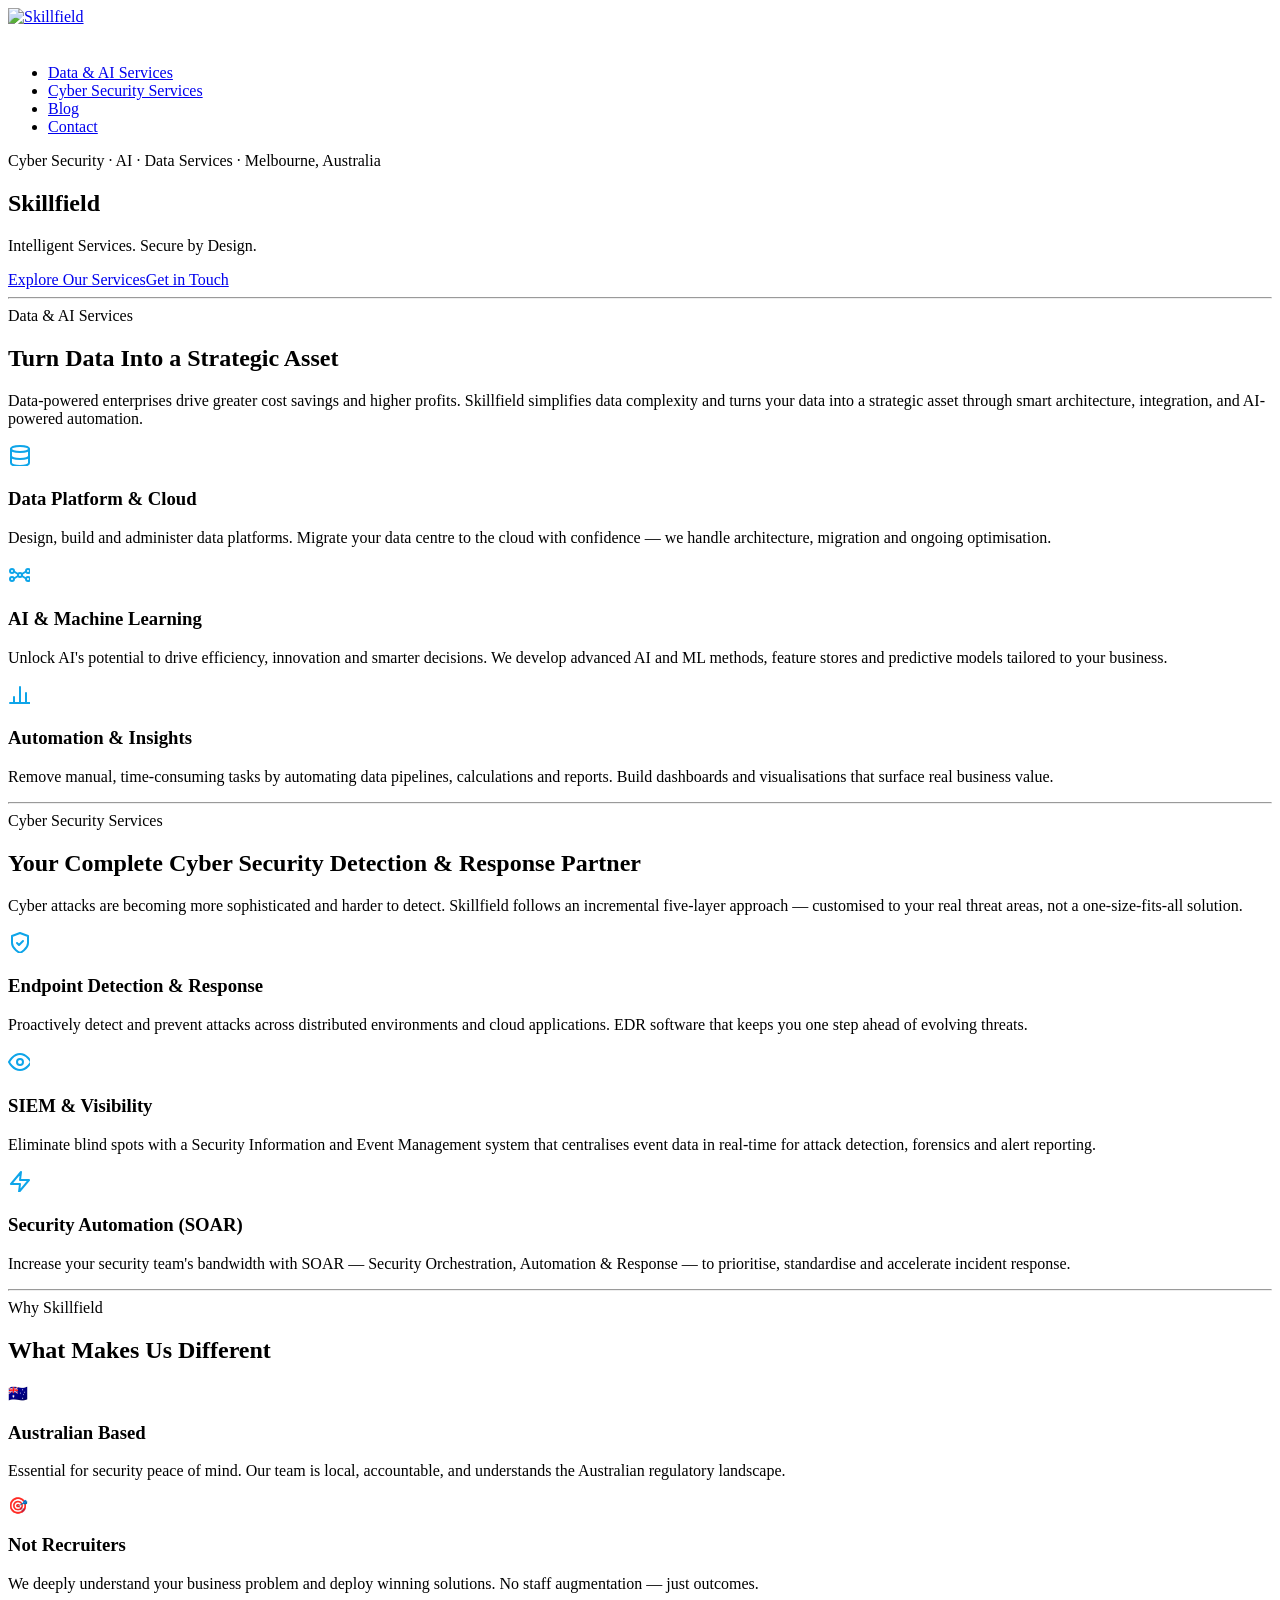
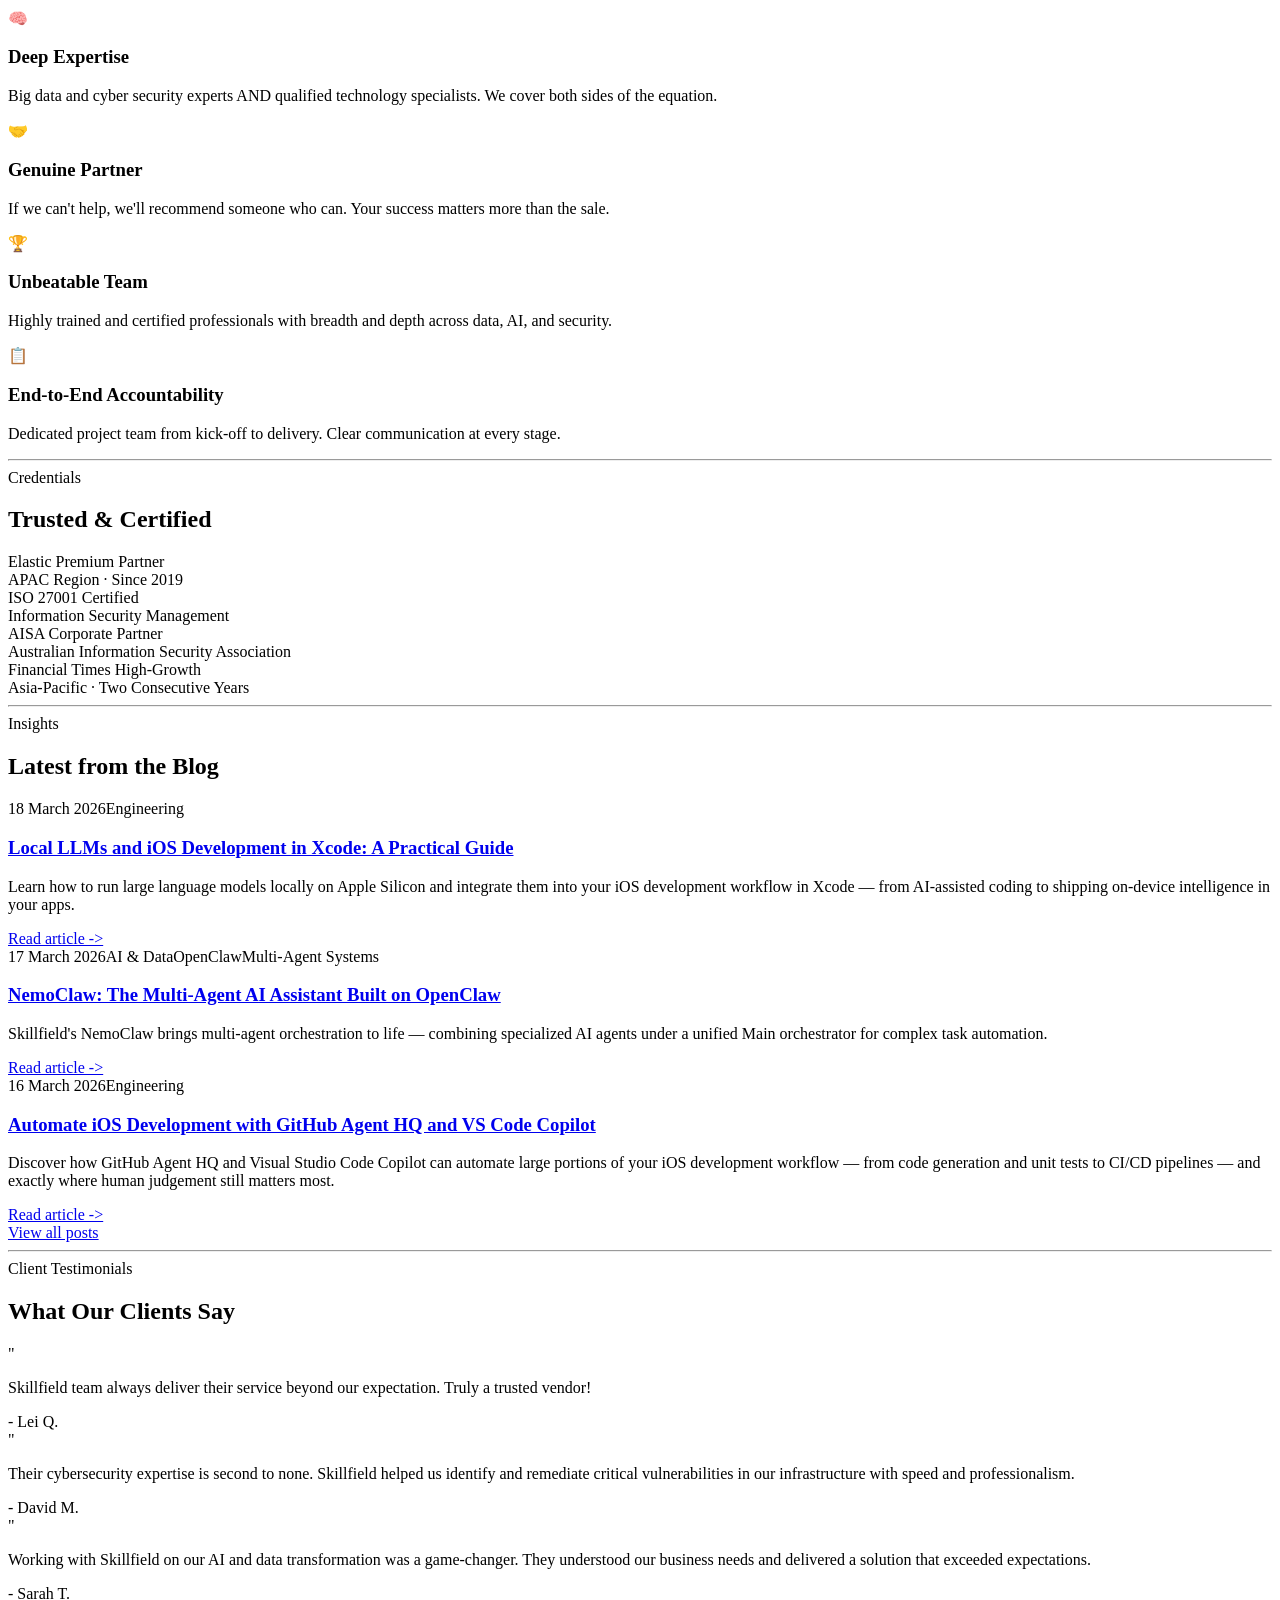
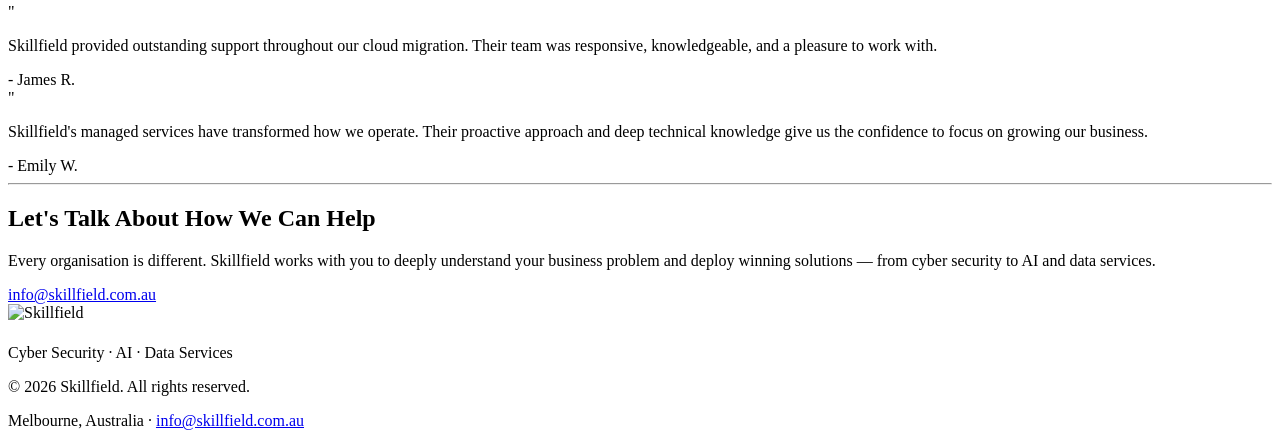
==== commit fb58c89d: "deploy: srinivas486/skillfield-landing@379ef94be438ec20b7fb5a5ad82ca9070a605a84" ====
--- a/index.html
+++ b/index.html
@@ -1 +1 @@
-<!DOCTYPE html><!--uWcowbKC593Tc_SRGSTg0--><html lang="en"><head><meta charSet="utf-8"/><meta name="viewport" content="width=device-width, initial-scale=1"/><link rel="preload" as="image" href="https://skillfield.com.au/wp-content/uploads/2022/05/LogoSkillfield-Logo-WHT120W.png"/><link rel="preload" as="image" href="https://skillfield.com.au/wp-content/uploads/2022/05/LogoSkillfield-Logo-WHTHQ.png"/><link rel="stylesheet" href="/skillfield-landing-dev/_next/static/css/bb7dabb493078b71.css" data-precedence="next"/><link rel="preload" as="script" fetchPriority="low" href="/skillfield-landing-dev/_next/static/chunks/webpack-65d1d9b6ad9d10cb.js"/><script src="/skillfield-landing-dev/_next/static/chunks/4bd1b696-c023c6e3521b1417.js" async=""></script><script src="/skillfield-landing-dev/_next/static/chunks/255-e6aa3b7e3cf021b2.js" async=""></script><script src="/skillfield-landing-dev/_next/static/chunks/main-app-38b062eb05990ffa.js" async=""></script><script src="/skillfield-landing-dev/_next/static/chunks/619-ba102abea3e3d0e4.js" async=""></script><script src="/skillfield-landing-dev/_next/static/chunks/app/page-11e7c977ff23a5b5.js" async=""></script><title>Skillfield</title><meta name="description" content="Skillfield is a Melbourne-based technology services firm delivering Cyber Security, AI and Data Services."/><link rel="icon" href="https://skillfield.com.au/wp-content/uploads/2022/05/Skillfield-Logo-FULLFAV32.png"/><script src="/skillfield-landing-dev/_next/static/chunks/polyfills-42372ed130431b0a.js" noModule=""></script></head><body><div hidden=""><!--$--><!--/$--></div><nav aria-label="Main navigation"><div class="container"><div class="nav-inner"><a href="#hero" class="nav-wordmark" aria-label="Skillfield home"><img src="https://skillfield.com.au/wp-content/uploads/2022/05/LogoSkillfield-Logo-WHT120W.png" alt="Skillfield" height="40" width="auto" style="display:block;height:40px;width:auto"/></a><ul class="nav-links" role="list"><li><a href="#ai">Data &amp; AI Services</a></li><li><a href="#security">Cyber Security Services</a></li><li><a href="/skillfield-landing-dev/blog/">Blog</a></li><li><a href="#contact" class="nav-cta">Contact</a></li></ul></div></div></nav><section id="hero" aria-labelledby="hero-heading"><div class="container"><div class="hero-eyebrow" aria-hidden="true">Cyber Security · AI · Data Services · Melbourne, Australia</div><h1 class="hero-heading" id="hero-heading"><span class="accent">Skillfield</span></h1><p class="hero-tagline">Intelligent Services. Secure by Design.</p><div class="hero-cta-group"><a href="#ai" class="btn-primary">Explore Our Services</a><a href="#contact" class="btn-ghost">Get in Touch</a></div></div></section><hr class="section-divider"/><section id="ai" aria-labelledby="ai-heading"><div class="container"><div class="section-header"><div class="section-label">Data &amp; AI Services</div><h2 id="ai-heading">Turn Data Into a Strategic Asset</h2><p>Data-powered enterprises drive greater cost savings and higher profits. Skillfield simplifies data complexity and turns your data into a strategic asset through smart architecture, integration, and AI-powered automation.</p></div><div class="cards-grid" role="list"><article class="card" role="listitem"><div class="card-icon" aria-hidden="true"><svg width="22" height="22" fill="none" stroke="#0ea5e9" stroke-width="2" stroke-linecap="round" stroke-linejoin="round" xmlns="http://www.w3.org/2000/svg" aria-hidden="true"><ellipse cx="12" cy="5" rx="9" ry="3"></ellipse><path d="M21 12c0 1.66-4 3-9 3s-9-1.34-9-3"></path><path d="M3 5v14c0 1.66 4 3 9 3s9-1.34 9-3V5"></path></svg></div><h3>Data Platform &amp; Cloud</h3><p>Design, build and administer data platforms. Migrate your data centre to the cloud with confidence — we handle architecture, migration and ongoing optimisation.</p></article><article class="card" role="listitem"><div class="card-icon" aria-hidden="true"><svg width="22" height="22" fill="none" stroke="#0ea5e9" stroke-width="2" stroke-linecap="round" stroke-linejoin="round" xmlns="http://www.w3.org/2000/svg" aria-hidden="true"><circle cx="12" cy="12" r="2"></circle><circle cx="4" cy="8" r="2"></circle><circle cx="20" cy="8" r="2"></circle><circle cx="4" cy="16" r="2"></circle><circle cx="20" cy="16" r="2"></circle><line x1="6" y1="8.5" x2="10" y2="11"></line><line x1="18" y1="8.5" x2="14" y2="11"></line><line x1="6" y1="15.5" x2="10" y2="13"></line><line x1="18" y1="15.5" x2="14" y2="13"></line></svg></div><h3>AI &amp; Machine Learning</h3><p>Unlock AI&#x27;s potential to drive efficiency, innovation and smarter decisions. We develop advanced AI and ML methods, feature stores and predictive models tailored to your business.</p></article><article class="card" role="listitem"><div class="card-icon" aria-hidden="true"><svg width="22" height="22" fill="none" stroke="#0ea5e9" stroke-width="2" stroke-linecap="round" stroke-linejoin="round" xmlns="http://www.w3.org/2000/svg" aria-hidden="true"><line x1="18" y1="20" x2="18" y2="10"></line><line x1="12" y1="20" x2="12" y2="4"></line><line x1="6" y1="20" x2="6" y2="14"></line><line x1="2" y1="20" x2="22" y2="20"></line></svg></div><h3>Automation &amp; Insights</h3><p>Remove manual, time-consuming tasks by automating data pipelines, calculations and reports. Build dashboards and visualisations that surface real business value.</p></article></div></div></section><hr class="section-divider"/><section id="security" class="section-alt" aria-labelledby="security-heading"><div class="container"><div class="section-header"><div class="section-label">Cyber Security Services</div><h2 id="security-heading">Your Complete Cyber Security Detection &amp; Response Partner</h2><p>Cyber attacks are becoming more sophisticated and harder to detect. Skillfield follows an incremental five-layer approach — customised to your real threat areas, not a one-size-fits-all solution.</p></div><div class="cards-grid" role="list"><article class="card" role="listitem"><div class="card-icon" aria-hidden="true"><svg width="22" height="22" fill="none" stroke="#0ea5e9" stroke-width="2" stroke-linecap="round" stroke-linejoin="round" xmlns="http://www.w3.org/2000/svg" aria-hidden="true"><path d="M12 22s8-4 8-10V5l-8-3-8 3v7c0 6 8 10 8 10z"></path><polyline points="9 12 11 14 15 10"></polyline></svg></div><h3>Endpoint Detection &amp; Response</h3><p>Proactively detect and prevent attacks across distributed environments and cloud applications. EDR software that keeps you one step ahead of evolving threats.</p></article><article class="card" role="listitem"><div class="card-icon" aria-hidden="true"><svg width="22" height="22" fill="none" stroke="#0ea5e9" stroke-width="2" stroke-linecap="round" stroke-linejoin="round" xmlns="http://www.w3.org/2000/svg" aria-hidden="true"><path d="M1 12s4-8 11-8 11 8 11 8-4 8-11 8-11-8-11-8z"></path><circle cx="12" cy="12" r="3"></circle></svg></div><h3>SIEM &amp; Visibility</h3><p>Eliminate blind spots with a Security Information and Event Management system that centralises event data in real-time for attack detection, forensics and alert reporting.</p></article><article class="card" role="listitem"><div class="card-icon" aria-hidden="true"><svg width="22" height="22" fill="none" stroke="#0ea5e9" stroke-width="2" stroke-linecap="round" stroke-linejoin="round" xmlns="http://www.w3.org/2000/svg" aria-hidden="true"><polygon points="13 2 3 14 12 14 11 22 21 10 12 10 13 2"></polygon></svg></div><h3>Security Automation (SOAR)</h3><p>Increase your security team&#x27;s bandwidth with SOAR — Security Orchestration, Automation &amp; Response — to prioritise, standardise and accelerate incident response.</p></article></div></div></section><hr class="section-divider"/><section id="why" aria-labelledby="why-heading"><div class="container"><div class="section-header"><div class="section-label">Why Skillfield</div><h2 id="why-heading">What Makes Us Different</h2></div><div class="why-grid" role="list"><div class="why-item" role="listitem"><div class="why-icon" aria-hidden="true">🇦🇺</div><div class="why-content"><h3>Australian Based</h3><p>Essential for security peace of mind. Our team is local, accountable, and understands the Australian regulatory landscape.</p></div></div><div class="why-item" role="listitem"><div class="why-icon" aria-hidden="true">🎯</div><div class="why-content"><h3>Not Recruiters</h3><p>We deeply understand your business problem and deploy winning solutions. No staff augmentation — just outcomes.</p></div></div><div class="why-item" role="listitem"><div class="why-icon" aria-hidden="true">🧠</div><div class="why-content"><h3>Deep Expertise</h3><p>Big data and cyber security experts AND qualified technology specialists. We cover both sides of the equation.</p></div></div><div class="why-item" role="listitem"><div class="why-icon" aria-hidden="true">🤝</div><div class="why-content"><h3>Genuine Partner</h3><p>If we can&#x27;t help, we&#x27;ll recommend someone who can. Your success matters more than the sale.</p></div></div><div class="why-item" role="listitem"><div class="why-icon" aria-hidden="true">🏆</div><div class="why-content"><h3>Unbeatable Team</h3><p>Highly trained and certified professionals with breadth and depth across data, AI, and security.</p></div></div><div class="why-item" role="listitem"><div class="why-icon" aria-hidden="true">📋</div><div class="why-content"><h3>End-to-End Accountability</h3><p>Dedicated project team from kick-off to delivery. Clear communication at every stage.</p></div></div></div></div></section><hr class="section-divider"/><section id="credentials" class="section-alt" aria-labelledby="credentials-heading"><div class="container"><div class="section-header"><div class="section-label">Credentials</div><h2 id="credentials-heading">Trusted &amp; Certified</h2></div><div class="badges-grid" role="list"><div class="badge-tile" role="listitem"><div class="badge-title">Elastic Premium Partner</div><div class="badge-detail">APAC Region · Since 2019</div></div><div class="badge-tile" role="listitem"><div class="badge-title">ISO 27001 Certified</div><div class="badge-detail">Information Security Management</div></div><div class="badge-tile" role="listitem"><div class="badge-title">AISA Corporate Partner</div><div class="badge-detail">Australian Information Security Association</div></div><div class="badge-tile" role="listitem"><div class="badge-title">Financial Times High-Growth</div><div class="badge-detail">Asia-Pacific · Two Consecutive Years</div></div></div></div></section><hr class="section-divider"/><section id="blog" aria-labelledby="blog-preview-heading"><div class="container"><div class="section-header"><div class="section-label">Insights</div><h2 id="blog-preview-heading">Latest from the Blog</h2></div><div class="blog-grid"><article class="blog-card"><div class="blog-card-meta"><time dateTime="2026-03-17">17 March 2026</time><span class="post-tag">AI &amp; Data</span><span class="post-tag">OpenClaw</span><span class="post-tag">Multi-Agent Systems</span></div><h3 class="blog-card-title"><a href="/skillfield-landing-dev/blog/nemoclaw-the-ai-agent/">NemoClaw: The Multi-Agent AI Assistant Built on OpenClaw</a></h3><p class="blog-card-excerpt">Skillfield&#x27;s NemoClaw brings multi-agent orchestration to life — combining specialized AI agents under a unified Main orchestrator for complex task automation.</p><a class="blog-card-readmore" href="/skillfield-landing-dev/blog/nemoclaw-the-ai-agent/">Read article -&gt;</a></article><article class="blog-card"><div class="blog-card-meta"><time dateTime="2026-03-16">16 March 2026</time><span class="post-tag">Engineering</span></div><h3 class="blog-card-title"><a href="/skillfield-landing-dev/blog/automate-ios-development-github-agent-copilot/">Automate iOS Development with GitHub Agent HQ and VS Code Copilot</a></h3><p class="blog-card-excerpt">Discover how GitHub Agent HQ and Visual Studio Code Copilot can automate large portions of your iOS development workflow — from code generation and unit tests to CI/CD pipelines — and exactly where human judgement still matters most.</p><a class="blog-card-readmore" href="/skillfield-landing-dev/blog/automate-ios-development-github-agent-copilot/">Read article -&gt;</a></article><article class="blog-card"><div class="blog-card-meta"><time dateTime="2026-03-15">15 March 2026</time><span class="post-tag">AI &amp; Data</span></div><h3 class="blog-card-title"><a href="/skillfield-landing-dev/blog/ai-autonomy-human-oversight/">The Autonomy Illusion: Why AI Needs a Human in the Loop</a></h3><p class="blog-card-excerpt">Amid relentless hype about autonomous AI agents and AI-first engineering, a quieter story is unfolding — one of production outages, mounting technical debt, and the hard limits of models that do not truly understand the systems they touch.</p><a class="blog-card-readmore" href="/skillfield-landing-dev/blog/ai-autonomy-human-oversight/">Read article -&gt;</a></article></div><div class="blog-preview-footer"><a class="btn-ghost" href="/skillfield-landing-dev/blog/">View all posts</a></div></div></section><hr class="section-divider"/><section id="testimonials" aria-labelledby="testimonials-heading"><div class="container"><div class="section-header"><div class="section-label">Client Testimonials</div><h2 id="testimonials-heading">What Our Clients Say</h2></div><div class="cards-grid" role="list"><article class="card" role="listitem"><span class="testimonial-quote" aria-hidden="true">&quot;</span><p class="testimonial-text">Skillfield team always deliver their service beyond our expectation. Truly a trusted vendor!</p><span class="testimonial-name">- <!-- -->Lei Q.</span></article><article class="card" role="listitem"><span class="testimonial-quote" aria-hidden="true">&quot;</span><p class="testimonial-text">Their cybersecurity expertise is second to none. Skillfield helped us identify and remediate critical vulnerabilities in our infrastructure with speed and professionalism.</p><span class="testimonial-name">- <!-- -->David M.</span></article><article class="card" role="listitem"><span class="testimonial-quote" aria-hidden="true">&quot;</span><p class="testimonial-text">Working with Skillfield on our AI and data transformation was a game-changer. They understood our business needs and delivered a solution that exceeded expectations.</p><span class="testimonial-name">- <!-- -->Sarah T.</span></article><article class="card" role="listitem"><span class="testimonial-quote" aria-hidden="true">&quot;</span><p class="testimonial-text">Skillfield provided outstanding support throughout our cloud migration. Their team was responsive, knowledgeable, and a pleasure to work with.</p><span class="testimonial-name">- <!-- -->James R.</span></article><article class="card" role="listitem"><span class="testimonial-quote" aria-hidden="true">&quot;</span><p class="testimonial-text">Skillfield&#x27;s managed services have transformed how we operate. Their proactive approach and deep technical knowledge give us the confidence to focus on growing our business.</p><span class="testimonial-name">- <!-- -->Emily W.</span></article></div></div></section><hr class="section-divider"/><section id="contact" aria-labelledby="contact-heading"><div class="container"><h2 id="contact-heading">Let&#x27;s Talk About How We Can Help</h2><p>Every organisation is different. Skillfield works with you to deeply understand your business problem and deploy winning solutions — from cyber security to AI and data services.</p><a href="mailto:info@skillfield.com.au" class="btn-primary">info@skillfield.com.au</a></div></section><footer><div class="container"><div class="footer-inner"><div class="footer-brand"><div class="footer-wordmark"><img src="https://skillfield.com.au/wp-content/uploads/2022/05/LogoSkillfield-Logo-WHTHQ.png" alt="Skillfield" style="display:block;height:36px;width:auto;margin-bottom:4px"/></div><div class="footer-tagline">Cyber Security · AI · Data Services</div></div><p class="footer-copy">© 2026 Skillfield. All rights reserved.</p><div class="footer-meta">Melbourne, Australia<!-- --> · <a href="mailto:info@skillfield.com.au">info@skillfield.com.au</a></div></div></div></footer><!--$--><!--/$--><script src="/skillfield-landing-dev/_next/static/chunks/webpack-65d1d9b6ad9d10cb.js" id="_R_" async=""></script><script>(self.__next_f=self.__next_f||[]).push([0])</script><script>self.__next_f.push([1,"1:\"$Sreact.fragment\"\n2:I[9766,[],\"\"]\n3:I[8924,[],\"\"]\n4:I[2619,[\"619\",\"static/chunks/619-ba102abea3e3d0e4.js\",\"974\",\"static/chunks/app/page-11e7c977ff23a5b5.js\"],\"\"]\n18:I[7150,[],\"\"]\n:HL[\"/skillfield-landing-dev/_next/static/css/bb7dabb493078b71.css\",\"style\"]\n"])</script><script>self.__next_f.push([1,"0:{\"P\":null,\"b\":\"uWcowbKC593Tc_SRGSTg0\",\"p\":\"/skillfield-landing-dev\",\"c\":[\"\",\"\"],\"i\":false,\"f\":[[[\"\",{\"children\":[\"__PAGE__\",{}]},\"$undefined\",\"$undefined\",true],[\"\",[\"$\",\"$1\",\"c\",{\"children\":[[[\"$\",\"link\",\"0\",{\"rel\":\"stylesheet\",\"href\":\"/skillfield-landing-dev/_next/static/css/bb7dabb493078b71.css\",\"precedence\":\"next\",\"crossOrigin\":\"$undefined\",\"nonce\":\"$undefined\"}]],[\"$\",\"html\",null,{\"lang\":\"en\",\"children\":[\"$\",\"body\",null,{\"children\":[\"$\",\"$L2\",null,{\"parallelRouterKey\":\"children\",\"error\":\"$undefined\",\"errorStyles\":\"$undefined\",\"errorScripts\":\"$undefined\",\"template\":[\"$\",\"$L3\",null,{}],\"templateStyles\":\"$undefined\",\"templateScripts\":\"$undefined\",\"notFound\":[[[\"$\",\"title\",null,{\"children\":\"404: This page could not be found.\"}],[\"$\",\"div\",null,{\"style\":{\"fontFamily\":\"system-ui,\\\"Segoe UI\\\",Roboto,Helvetica,Arial,sans-serif,\\\"Apple Color Emoji\\\",\\\"Segoe UI Emoji\\\"\",\"height\":\"100vh\",\"textAlign\":\"center\",\"display\":\"flex\",\"flexDirection\":\"column\",\"alignItems\":\"center\",\"justifyContent\":\"center\"},\"children\":[\"$\",\"div\",null,{\"children\":[[\"$\",\"style\",null,{\"dangerouslySetInnerHTML\":{\"__html\":\"body{color:#000;background:#fff;margin:0}.next-error-h1{border-right:1px solid rgba(0,0,0,.3)}@media (prefers-color-scheme:dark){body{color:#fff;background:#000}.next-error-h1{border-right:1px solid rgba(255,255,255,.3)}}\"}}],[\"$\",\"h1\",null,{\"className\":\"next-error-h1\",\"style\":{\"display\":\"inline-block\",\"margin\":\"0 20px 0 0\",\"padding\":\"0 23px 0 0\",\"fontSize\":24,\"fontWeight\":500,\"verticalAlign\":\"top\",\"lineHeight\":\"49px\"},\"children\":404}],[\"$\",\"div\",null,{\"style\":{\"display\":\"inline-block\"},\"children\":[\"$\",\"h2\",null,{\"style\":{\"fontSize\":14,\"fontWeight\":400,\"lineHeight\":\"49px\",\"margin\":0},\"children\":\"This page could not be found.\"}]}]]}]}]],[]],\"forbidden\":\"$undefined\",\"unauthorized\":\"$undefined\"}]}]}]]}],{\"children\":[\"__PAGE__\",[\"$\",\"$1\",\"c\",{\"children\":[[[\"$\",\"nav\",null,{\"aria-label\":\"Main navigation\",\"children\":[\"$\",\"div\",null,{\"className\":\"container\",\"children\":[\"$\",\"div\",null,{\"className\":\"nav-inner\",\"children\":[[\"$\",\"a\",null,{\"href\":\"#hero\",\"className\":\"nav-wordmark\",\"aria-label\":\"Skillfield home\",\"children\":[\"$\",\"img\",null,{\"src\":\"https://skillfield.com.au/wp-content/uploads/2022/05/LogoSkillfield-Logo-WHT120W.png\",\"alt\":\"Skillfield\",\"height\":\"40\",\"width\":\"auto\",\"style\":{\"display\":\"block\",\"height\":\"40px\",\"width\":\"auto\"}}]}],[\"$\",\"ul\",null,{\"className\":\"nav-links\",\"role\":\"list\",\"children\":[[\"$\",\"li\",\"Data \u0026 AI Services-#ai\",{\"children\":[\"$\",\"a\",null,{\"href\":\"#ai\",\"className\":\"$undefined\",\"children\":\"Data \u0026 AI Services\"}]}],[\"$\",\"li\",\"Cyber Security Services-#security\",{\"children\":[\"$\",\"a\",null,{\"href\":\"#security\",\"className\":\"$undefined\",\"children\":\"Cyber Security Services\"}]}],[\"$\",\"li\",\"Blog-/blog/\",{\"children\":[\"$\",\"$L4\",null,{\"href\":\"/blog/\",\"className\":\"$undefined\",\"children\":\"Blog\"}]}],[\"$\",\"li\",\"Contact-#contact\",{\"children\":[\"$\",\"a\",null,{\"href\":\"#contact\",\"className\":\"nav-cta\",\"children\":\"Contact\"}]}]]}]]}]}]}],[\"$\",\"section\",null,{\"id\":\"hero\",\"aria-labelledby\":\"hero-heading\",\"children\":[\"$\",\"div\",null,{\"className\":\"container\",\"children\":[[\"$\",\"div\",null,{\"className\":\"hero-eyebrow\",\"aria-hidden\":\"true\",\"children\":\"Cyber Security · AI · Data Services · Melbourne, Australia\"}],[\"$\",\"h1\",null,{\"className\":\"hero-heading\",\"id\":\"hero-heading\",\"children\":[\"$\",\"span\",null,{\"className\":\"accent\",\"children\":\"Skillfield\"}]}],[\"$\",\"p\",null,{\"className\":\"hero-tagline\",\"children\":\"Intelligent Services. Secure by Design.\"}],[\"$\",\"div\",null,{\"className\":\"hero-cta-group\",\"children\":[[\"$\",\"a\",\"Explore Our Services-#ai\",{\"href\":\"#ai\",\"className\":\"btn-primary\",\"children\":\"Explore Our Services\"}],[\"$\",\"a\",\"Get in Touch-#contact\",{\"href\":\"#contact\",\"className\":\"btn-ghost\",\"children\":\"Get in Touch\"}]]}]]}]}],[\"$\",\"hr\",null,{\"className\":\"section-divider\"}],[\"$\",\"section\",null,{\"id\":\"ai\",\"aria-labelledby\":\"ai-heading\",\"children\":[\"$\",\"div\",null,{\"className\":\"container\",\"children\":[[\"$\",\"div\",null,{\"className\":\"section-header\",\"children\":[[\"$\",\"div\",null,{\"className\":\"section-label\",\"children\":\"Data \u0026 AI Services\"}],[\"$\",\"h2\",null,{\"id\":\"ai-heading\",\"children\":\"Turn Data Into a Strategic Asset\"}],[\"$\",\"p\",null,{\"children\":\"Data-powered enterprises drive greater cost savings and higher profits. Skillfield simplifies data complexity and turns your data into a strategic asset through smart architecture, integration, and AI-powered automation.\"}]]}],[\"$\",\"div\",null,{\"className\":\"cards-grid\",\"role\":\"list\",\"children\":[[\"$\",\"article\",\"Data Platform \u0026 Cloud\",{\"className\":\"card\",\"role\":\"listitem\",\"children\":[[\"$\",\"div\",null,{\"className\":\"card-icon\",\"aria-hidden\":\"true\",\"dangerouslySetInnerHTML\":{\"__html\":\"\u003csvg width=\\\"22\\\" height=\\\"22\\\" fill=\\\"none\\\" stroke=\\\"#0ea5e9\\\" stroke-width=\\\"2\\\" stroke-linecap=\\\"round\\\" stroke-linejoin=\\\"round\\\" xmlns=\\\"http://www.w3.org/2000/svg\\\" aria-hidden=\\\"true\\\"\u003e\u003cellipse cx=\\\"12\\\" cy=\\\"5\\\" rx=\\\"9\\\" ry=\\\"3\\\"\u003e\u003c/ellipse\u003e\u003cpath d=\\\"M21 12c0 1.66-4 3-9 3s-9-1.34-9-3\\\"\u003e\u003c/path\u003e\u003cpath d=\\\"M3 5v14c0 1.66 4 3 9 3s9-1.34 9-3V5\\\"\u003e\u003c/path\u003e\u003c/svg\u003e\"}}],\"$L5\",\"$L6\"]}],\"$L7\",\"$L8\"]}]]}]}],\"$L9\",\"$La\",\"$Lb\",\"$Lc\",\"$Ld\",\"$Le\",\"$Lf\",\"$L10\",\"$L11\",\"$L12\",\"$L13\",\"$L14\",\"$L15\"],null,\"$L16\"]}],{},null,false]},null,false],\"$L17\",false]],\"m\":\"$undefined\",\"G\":[\"$18\",[]],\"s\":false,\"S\":true}\n"])</script><script>self.__next_f.push([1,"19:I[4431,[],\"OutletBoundary\"]\n1b:I[5278,[],\"AsyncMetadataOutlet\"]\n1d:I[4431,[],\"ViewportBoundary\"]\n1f:I[4431,[],\"MetadataBoundary\"]\n20:\"$Sreact.suspense\"\n5:[\"$\",\"h3\",null,{\"children\":\"Data Platform \u0026 Cloud\"}]\n6:[\"$\",\"p\",null,{\"children\":\"Design, build and administer data platforms. Migrate your data centre to the cloud with confidence — we handle architecture, migration and ongoing optimisation.\"}]\n"])</script><script>self.__next_f.push([1,"7:[\"$\",\"article\",\"AI \u0026 Machine Learning\",{\"className\":\"card\",\"role\":\"listitem\",\"children\":[[\"$\",\"div\",null,{\"className\":\"card-icon\",\"aria-hidden\":\"true\",\"dangerouslySetInnerHTML\":{\"__html\":\"\u003csvg width=\\\"22\\\" height=\\\"22\\\" fill=\\\"none\\\" stroke=\\\"#0ea5e9\\\" stroke-width=\\\"2\\\" stroke-linecap=\\\"round\\\" stroke-linejoin=\\\"round\\\" xmlns=\\\"http://www.w3.org/2000/svg\\\" aria-hidden=\\\"true\\\"\u003e\u003ccircle cx=\\\"12\\\" cy=\\\"12\\\" r=\\\"2\\\"\u003e\u003c/circle\u003e\u003ccircle cx=\\\"4\\\" cy=\\\"8\\\" r=\\\"2\\\"\u003e\u003c/circle\u003e\u003ccircle cx=\\\"20\\\" cy=\\\"8\\\" r=\\\"2\\\"\u003e\u003c/circle\u003e\u003ccircle cx=\\\"4\\\" cy=\\\"16\\\" r=\\\"2\\\"\u003e\u003c/circle\u003e\u003ccircle cx=\\\"20\\\" cy=\\\"16\\\" r=\\\"2\\\"\u003e\u003c/circle\u003e\u003cline x1=\\\"6\\\" y1=\\\"8.5\\\" x2=\\\"10\\\" y2=\\\"11\\\"\u003e\u003c/line\u003e\u003cline x1=\\\"18\\\" y1=\\\"8.5\\\" x2=\\\"14\\\" y2=\\\"11\\\"\u003e\u003c/line\u003e\u003cline x1=\\\"6\\\" y1=\\\"15.5\\\" x2=\\\"10\\\" y2=\\\"13\\\"\u003e\u003c/line\u003e\u003cline x1=\\\"18\\\" y1=\\\"15.5\\\" x2=\\\"14\\\" y2=\\\"13\\\"\u003e\u003c/line\u003e\u003c/svg\u003e\"}}],[\"$\",\"h3\",null,{\"children\":\"AI \u0026 Machine Learning\"}],[\"$\",\"p\",null,{\"children\":\"Unlock AI's potential to drive efficiency, innovation and smarter decisions. We develop advanced AI and ML methods, feature stores and predictive models tailored to your business.\"}]]}]\n"])</script><script>self.__next_f.push([1,"8:[\"$\",\"article\",\"Automation \u0026 Insights\",{\"className\":\"card\",\"role\":\"listitem\",\"children\":[[\"$\",\"div\",null,{\"className\":\"card-icon\",\"aria-hidden\":\"true\",\"dangerouslySetInnerHTML\":{\"__html\":\"\u003csvg width=\\\"22\\\" height=\\\"22\\\" fill=\\\"none\\\" stroke=\\\"#0ea5e9\\\" stroke-width=\\\"2\\\" stroke-linecap=\\\"round\\\" stroke-linejoin=\\\"round\\\" xmlns=\\\"http://www.w3.org/2000/svg\\\" aria-hidden=\\\"true\\\"\u003e\u003cline x1=\\\"18\\\" y1=\\\"20\\\" x2=\\\"18\\\" y2=\\\"10\\\"\u003e\u003c/line\u003e\u003cline x1=\\\"12\\\" y1=\\\"20\\\" x2=\\\"12\\\" y2=\\\"4\\\"\u003e\u003c/line\u003e\u003cline x1=\\\"6\\\" y1=\\\"20\\\" x2=\\\"6\\\" y2=\\\"14\\\"\u003e\u003c/line\u003e\u003cline x1=\\\"2\\\" y1=\\\"20\\\" x2=\\\"22\\\" y2=\\\"20\\\"\u003e\u003c/line\u003e\u003c/svg\u003e\"}}],[\"$\",\"h3\",null,{\"children\":\"Automation \u0026 Insights\"}],[\"$\",\"p\",null,{\"children\":\"Remove manual, time-consuming tasks by automating data pipelines, calculations and reports. Build dashboards and visualisations that surface real business value.\"}]]}]\n"])</script><script>self.__next_f.push([1,"9:[\"$\",\"hr\",null,{\"className\":\"section-divider\"}]\n"])</script><script>self.__next_f.push([1,"a:[\"$\",\"section\",null,{\"id\":\"security\",\"className\":\"section-alt\",\"aria-labelledby\":\"security-heading\",\"children\":[\"$\",\"div\",null,{\"className\":\"container\",\"children\":[[\"$\",\"div\",null,{\"className\":\"section-header\",\"children\":[[\"$\",\"div\",null,{\"className\":\"section-label\",\"children\":\"Cyber Security Services\"}],[\"$\",\"h2\",null,{\"id\":\"security-heading\",\"children\":\"Your Complete Cyber Security Detection \u0026 Response Partner\"}],[\"$\",\"p\",null,{\"children\":\"Cyber attacks are becoming more sophisticated and harder to detect. Skillfield follows an incremental five-layer approach — customised to your real threat areas, not a one-size-fits-all solution.\"}]]}],[\"$\",\"div\",null,{\"className\":\"cards-grid\",\"role\":\"list\",\"children\":[[\"$\",\"article\",\"Endpoint Detection \u0026 Response\",{\"className\":\"card\",\"role\":\"listitem\",\"children\":[[\"$\",\"div\",null,{\"className\":\"card-icon\",\"aria-hidden\":\"true\",\"dangerouslySetInnerHTML\":{\"__html\":\"\u003csvg width=\\\"22\\\" height=\\\"22\\\" fill=\\\"none\\\" stroke=\\\"#0ea5e9\\\" stroke-width=\\\"2\\\" stroke-linecap=\\\"round\\\" stroke-linejoin=\\\"round\\\" xmlns=\\\"http://www.w3.org/2000/svg\\\" aria-hidden=\\\"true\\\"\u003e\u003cpath d=\\\"M12 22s8-4 8-10V5l-8-3-8 3v7c0 6 8 10 8 10z\\\"\u003e\u003c/path\u003e\u003cpolyline points=\\\"9 12 11 14 15 10\\\"\u003e\u003c/polyline\u003e\u003c/svg\u003e\"}}],[\"$\",\"h3\",null,{\"children\":\"Endpoint Detection \u0026 Response\"}],[\"$\",\"p\",null,{\"children\":\"Proactively detect and prevent attacks across distributed environments and cloud applications. EDR software that keeps you one step ahead of evolving threats.\"}]]}],[\"$\",\"article\",\"SIEM \u0026 Visibility\",{\"className\":\"card\",\"role\":\"listitem\",\"children\":[[\"$\",\"div\",null,{\"className\":\"card-icon\",\"aria-hidden\":\"true\",\"dangerouslySetInnerHTML\":{\"__html\":\"\u003csvg width=\\\"22\\\" height=\\\"22\\\" fill=\\\"none\\\" stroke=\\\"#0ea5e9\\\" stroke-width=\\\"2\\\" stroke-linecap=\\\"round\\\" stroke-linejoin=\\\"round\\\" xmlns=\\\"http://www.w3.org/2000/svg\\\" aria-hidden=\\\"true\\\"\u003e\u003cpath d=\\\"M1 12s4-8 11-8 11 8 11 8-4 8-11 8-11-8-11-8z\\\"\u003e\u003c/path\u003e\u003ccircle cx=\\\"12\\\" cy=\\\"12\\\" r=\\\"3\\\"\u003e\u003c/circle\u003e\u003c/svg\u003e\"}}],[\"$\",\"h3\",null,{\"children\":\"SIEM \u0026 Visibility\"}],[\"$\",\"p\",null,{\"children\":\"Eliminate blind spots with a Security Information and Event Management system that centralises event data in real-time for attack detection, forensics and alert reporting.\"}]]}],[\"$\",\"article\",\"Security Automation (SOAR)\",{\"className\":\"card\",\"role\":\"listitem\",\"children\":[[\"$\",\"div\",null,{\"className\":\"card-icon\",\"aria-hidden\":\"true\",\"dangerouslySetInnerHTML\":{\"__html\":\"\u003csvg width=\\\"22\\\" height=\\\"22\\\" fill=\\\"none\\\" stroke=\\\"#0ea5e9\\\" stroke-width=\\\"2\\\" stroke-linecap=\\\"round\\\" stroke-linejoin=\\\"round\\\" xmlns=\\\"http://www.w3.org/2000/svg\\\" aria-hidden=\\\"true\\\"\u003e\u003cpolygon points=\\\"13 2 3 14 12 14 11 22 21 10 12 10 13 2\\\"\u003e\u003c/polygon\u003e\u003c/svg\u003e\"}}],[\"$\",\"h3\",null,{\"children\":\"Security Automation (SOAR)\"}],[\"$\",\"p\",null,{\"children\":\"Increase your security team's bandwidth with SOAR — Security Orchestration, Automation \u0026 Response — to prioritise, standardise and accelerate incident response.\"}]]}]]}]]}]}]\n"])</script><script>self.__next_f.push([1,"b:[\"$\",\"hr\",null,{\"className\":\"section-divider\"}]\n"])</script><script>self.__next_f.push([1,"c:[\"$\",\"section\",null,{\"id\":\"why\",\"aria-labelledby\":\"why-heading\",\"children\":[\"$\",\"div\",null,{\"className\":\"container\",\"children\":[[\"$\",\"div\",null,{\"className\":\"section-header\",\"children\":[[\"$\",\"div\",null,{\"className\":\"section-label\",\"children\":\"Why Skillfield\"}],[\"$\",\"h2\",null,{\"id\":\"why-heading\",\"children\":\"What Makes Us Different\"}]]}],[\"$\",\"div\",null,{\"className\":\"why-grid\",\"role\":\"list\",\"children\":[[\"$\",\"div\",\"Australian Based\",{\"className\":\"why-item\",\"role\":\"listitem\",\"children\":[[\"$\",\"div\",null,{\"className\":\"why-icon\",\"aria-hidden\":\"true\",\"children\":\"🇦🇺\"}],[\"$\",\"div\",null,{\"className\":\"why-content\",\"children\":[[\"$\",\"h3\",null,{\"children\":\"Australian Based\"}],[\"$\",\"p\",null,{\"children\":\"Essential for security peace of mind. Our team is local, accountable, and understands the Australian regulatory landscape.\"}]]}]]}],[\"$\",\"div\",\"Not Recruiters\",{\"className\":\"why-item\",\"role\":\"listitem\",\"children\":[[\"$\",\"div\",null,{\"className\":\"why-icon\",\"aria-hidden\":\"true\",\"children\":\"🎯\"}],[\"$\",\"div\",null,{\"className\":\"why-content\",\"children\":[[\"$\",\"h3\",null,{\"children\":\"Not Recruiters\"}],[\"$\",\"p\",null,{\"children\":\"We deeply understand your business problem and deploy winning solutions. No staff augmentation — just outcomes.\"}]]}]]}],[\"$\",\"div\",\"Deep Expertise\",{\"className\":\"why-item\",\"role\":\"listitem\",\"children\":[[\"$\",\"div\",null,{\"className\":\"why-icon\",\"aria-hidden\":\"true\",\"children\":\"🧠\"}],[\"$\",\"div\",null,{\"className\":\"why-content\",\"children\":[[\"$\",\"h3\",null,{\"children\":\"Deep Expertise\"}],[\"$\",\"p\",null,{\"children\":\"Big data and cyber security experts AND qualified technology specialists. We cover both sides of the equation.\"}]]}]]}],[\"$\",\"div\",\"Genuine Partner\",{\"className\":\"why-item\",\"role\":\"listitem\",\"children\":[[\"$\",\"div\",null,{\"className\":\"why-icon\",\"aria-hidden\":\"true\",\"children\":\"🤝\"}],[\"$\",\"div\",null,{\"className\":\"why-content\",\"children\":[[\"$\",\"h3\",null,{\"children\":\"Genuine Partner\"}],[\"$\",\"p\",null,{\"children\":\"If we can't help, we'll recommend someone who can. Your success matters more than the sale.\"}]]}]]}],[\"$\",\"div\",\"Unbeatable Team\",{\"className\":\"why-item\",\"role\":\"listitem\",\"children\":[[\"$\",\"div\",null,{\"className\":\"why-icon\",\"aria-hidden\":\"true\",\"children\":\"🏆\"}],[\"$\",\"div\",null,{\"className\":\"why-content\",\"children\":[[\"$\",\"h3\",null,{\"children\":\"Unbeatable Team\"}],[\"$\",\"p\",null,{\"children\":\"Highly trained and certified professionals with breadth and depth across data, AI, and security.\"}]]}]]}],[\"$\",\"div\",\"End-to-End Accountability\",{\"className\":\"why-item\",\"role\":\"listitem\",\"children\":[[\"$\",\"div\",null,{\"className\":\"why-icon\",\"aria-hidden\":\"true\",\"children\":\"📋\"}],[\"$\",\"div\",null,{\"className\":\"why-content\",\"children\":[[\"$\",\"h3\",null,{\"children\":\"End-to-End Accountability\"}],[\"$\",\"p\",null,{\"children\":\"Dedicated project team from kick-off to delivery. Clear communication at every stage.\"}]]}]]}]]}]]}]}]\n"])</script><script>self.__next_f.push([1,"d:[\"$\",\"hr\",null,{\"className\":\"section-divider\"}]\n"])</script><script>self.__next_f.push([1,"e:[\"$\",\"section\",null,{\"id\":\"credentials\",\"className\":\"section-alt\",\"aria-labelledby\":\"credentials-heading\",\"children\":[\"$\",\"div\",null,{\"className\":\"container\",\"children\":[[\"$\",\"div\",null,{\"className\":\"section-header\",\"children\":[[\"$\",\"div\",null,{\"className\":\"section-label\",\"children\":\"Credentials\"}],[\"$\",\"h2\",null,{\"id\":\"credentials-heading\",\"children\":\"Trusted \u0026 Certified\"}]]}],[\"$\",\"div\",null,{\"className\":\"badges-grid\",\"role\":\"list\",\"children\":[[\"$\",\"div\",\"Elastic Premium Partner\",{\"className\":\"badge-tile\",\"role\":\"listitem\",\"children\":[[\"$\",\"div\",null,{\"className\":\"badge-title\",\"children\":\"Elastic Premium Partner\"}],[\"$\",\"div\",null,{\"className\":\"badge-detail\",\"children\":\"APAC Region · Since 2019\"}]]}],[\"$\",\"div\",\"ISO 27001 Certified\",{\"className\":\"badge-tile\",\"role\":\"listitem\",\"children\":[[\"$\",\"div\",null,{\"className\":\"badge-title\",\"children\":\"ISO 27001 Certified\"}],[\"$\",\"div\",null,{\"className\":\"badge-detail\",\"children\":\"Information Security Management\"}]]}],[\"$\",\"div\",\"AISA Corporate Partner\",{\"className\":\"badge-tile\",\"role\":\"listitem\",\"children\":[[\"$\",\"div\",null,{\"className\":\"badge-title\",\"children\":\"AISA Corporate Partner\"}],[\"$\",\"div\",null,{\"className\":\"badge-detail\",\"children\":\"Australian Information Security Association\"}]]}],[\"$\",\"div\",\"Financial Times High-Growth\",{\"className\":\"badge-tile\",\"role\":\"listitem\",\"children\":[[\"$\",\"div\",null,{\"className\":\"badge-title\",\"children\":\"Financial Times High-Growth\"}],[\"$\",\"div\",null,{\"className\":\"badge-detail\",\"children\":\"Asia-Pacific · Two Consecutive Years\"}]]}]]}]]}]}]\n"])</script><script>self.__next_f.push([1,"f:[\"$\",\"hr\",null,{\"className\":\"section-divider\"}]\n"])</script><script>self.__next_f.push([1,"10:[\"$\",\"section\",null,{\"id\":\"blog\",\"aria-labelledby\":\"blog-preview-heading\",\"children\":[\"$\",\"div\",null,{\"className\":\"container\",\"children\":[[\"$\",\"div\",null,{\"className\":\"section-header\",\"children\":[[\"$\",\"div\",null,{\"className\":\"section-label\",\"children\":\"Insights\"}],[\"$\",\"h2\",null,{\"id\":\"blog-preview-heading\",\"children\":\"Latest from the Blog\"}]]}],[\"$\",\"div\",null,{\"className\":\"blog-grid\",\"children\":[[\"$\",\"article\",\"nemoclaw-the-ai-agent\",{\"className\":\"blog-card\",\"children\":[[\"$\",\"div\",null,{\"className\":\"blog-card-meta\",\"children\":[[\"$\",\"time\",null,{\"dateTime\":\"2026-03-17\",\"children\":\"17 March 2026\"}],[[\"$\",\"span\",\"nemoclaw-the-ai-agent-AI \u0026 Data\",{\"className\":\"post-tag\",\"children\":\"AI \u0026 Data\"}],[\"$\",\"span\",\"nemoclaw-the-ai-agent-OpenClaw\",{\"className\":\"post-tag\",\"children\":\"OpenClaw\"}],[\"$\",\"span\",\"nemoclaw-the-ai-agent-Multi-Agent Systems\",{\"className\":\"post-tag\",\"children\":\"Multi-Agent Systems\"}]]]}],[\"$\",\"h3\",null,{\"className\":\"blog-card-title\",\"children\":[\"$\",\"$L4\",null,{\"href\":\"/blog/nemoclaw-the-ai-agent/\",\"children\":\"NemoClaw: The Multi-Agent AI Assistant Built on OpenClaw\"}]}],[\"$\",\"p\",null,{\"className\":\"blog-card-excerpt\",\"children\":\"Skillfield's NemoClaw brings multi-agent orchestration to life — combining specialized AI agents under a unified Main orchestrator for complex task automation.\"}],[\"$\",\"$L4\",null,{\"href\":\"/blog/nemoclaw-the-ai-agent/\",\"className\":\"blog-card-readmore\",\"children\":\"Read article -\u003e\"}]]}],[\"$\",\"article\",\"automate-ios-development-github-agent-copilot\",{\"className\":\"blog-card\",\"children\":[[\"$\",\"div\",null,{\"className\":\"blog-card-meta\",\"children\":[[\"$\",\"time\",null,{\"dateTime\":\"2026-03-16\",\"children\":\"16 March 2026\"}],[[\"$\",\"span\",\"automate-ios-development-github-agent-copilot-Engineering\",{\"className\":\"post-tag\",\"children\":\"Engineering\"}]]]}],[\"$\",\"h3\",null,{\"className\":\"blog-card-title\",\"children\":[\"$\",\"$L4\",null,{\"href\":\"/blog/automate-ios-development-github-agent-copilot/\",\"children\":\"Automate iOS Development with GitHub Agent HQ and VS Code Copilot\"}]}],[\"$\",\"p\",null,{\"className\":\"blog-card-excerpt\",\"children\":\"Discover how GitHub Agent HQ and Visual Studio Code Copilot can automate large portions of your iOS development workflow — from code generation and unit tests to CI/CD pipelines — and exactly where human judgement still matters most.\"}],[\"$\",\"$L4\",null,{\"href\":\"/blog/automate-ios-development-github-agent-copilot/\",\"className\":\"blog-card-readmore\",\"children\":\"Read article -\u003e\"}]]}],[\"$\",\"article\",\"ai-autonomy-human-oversight\",{\"className\":\"blog-card\",\"children\":[[\"$\",\"div\",null,{\"className\":\"blog-card-meta\",\"children\":[[\"$\",\"time\",null,{\"dateTime\":\"2026-03-15\",\"children\":\"15 March 2026\"}],[[\"$\",\"span\",\"ai-autonomy-human-oversight-AI \u0026 Data\",{\"className\":\"post-tag\",\"children\":\"AI \u0026 Data\"}]]]}],[\"$\",\"h3\",null,{\"className\":\"blog-card-title\",\"children\":[\"$\",\"$L4\",null,{\"href\":\"/blog/ai-autonomy-human-oversight/\",\"children\":\"The Autonomy Illusion: Why AI Needs a Human in the Loop\"}]}],[\"$\",\"p\",null,{\"className\":\"blog-card-excerpt\",\"children\":\"Amid relentless hype about autonomous AI agents and AI-first engineering, a quieter story is unfolding — one of production outages, mounting technical debt, and the hard limits of models that do not truly understand the systems they touch.\"}],[\"$\",\"$L4\",null,{\"href\":\"/blog/ai-autonomy-human-oversight/\",\"className\":\"blog-card-readmore\",\"children\":\"Read article -\u003e\"}]]}]]}],[\"$\",\"div\",null,{\"className\":\"blog-preview-footer\",\"children\":[\"$\",\"$L4\",null,{\"href\":\"/blog/\",\"className\":\"btn-ghost\",\"children\":\"View all posts\"}]}]]}]}]\n"])</script><script>self.__next_f.push([1,"11:[\"$\",\"hr\",null,{\"className\":\"section-divider\"}]\n"])</script><script>self.__next_f.push([1,"12:[\"$\",\"section\",null,{\"id\":\"testimonials\",\"aria-labelledby\":\"testimonials-heading\",\"children\":[\"$\",\"div\",null,{\"className\":\"container\",\"children\":[[\"$\",\"div\",null,{\"className\":\"section-header\",\"children\":[[\"$\",\"div\",null,{\"className\":\"section-label\",\"children\":\"Client Testimonials\"}],[\"$\",\"h2\",null,{\"id\":\"testimonials-heading\",\"children\":\"What Our Clients Say\"}]]}],[\"$\",\"div\",null,{\"className\":\"cards-grid\",\"role\":\"list\",\"children\":[[\"$\",\"article\",\"Lei Q.\",{\"className\":\"card\",\"role\":\"listitem\",\"children\":[[\"$\",\"span\",null,{\"className\":\"testimonial-quote\",\"aria-hidden\":\"true\",\"children\":\"\\\"\"}],[\"$\",\"p\",null,{\"className\":\"testimonial-text\",\"children\":\"Skillfield team always deliver their service beyond our expectation. Truly a trusted vendor!\"}],[\"$\",\"span\",null,{\"className\":\"testimonial-name\",\"children\":[\"- \",\"Lei Q.\"]}]]}],[\"$\",\"article\",\"David M.\",{\"className\":\"card\",\"role\":\"listitem\",\"children\":[[\"$\",\"span\",null,{\"className\":\"testimonial-quote\",\"aria-hidden\":\"true\",\"children\":\"\\\"\"}],[\"$\",\"p\",null,{\"className\":\"testimonial-text\",\"children\":\"Their cybersecurity expertise is second to none. Skillfield helped us identify and remediate critical vulnerabilities in our infrastructure with speed and professionalism.\"}],[\"$\",\"span\",null,{\"className\":\"testimonial-name\",\"children\":[\"- \",\"David M.\"]}]]}],[\"$\",\"article\",\"Sarah T.\",{\"className\":\"card\",\"role\":\"listitem\",\"children\":[[\"$\",\"span\",null,{\"className\":\"testimonial-quote\",\"aria-hidden\":\"true\",\"children\":\"\\\"\"}],[\"$\",\"p\",null,{\"className\":\"testimonial-text\",\"children\":\"Working with Skillfield on our AI and data transformation was a game-changer. They understood our business needs and delivered a solution that exceeded expectations.\"}],[\"$\",\"span\",null,{\"className\":\"testimonial-name\",\"children\":[\"- \",\"Sarah T.\"]}]]}],[\"$\",\"article\",\"James R.\",{\"className\":\"card\",\"role\":\"listitem\",\"children\":[[\"$\",\"span\",null,{\"className\":\"testimonial-quote\",\"aria-hidden\":\"true\",\"children\":\"\\\"\"}],[\"$\",\"p\",null,{\"className\":\"testimonial-text\",\"children\":\"Skillfield provided outstanding support throughout our cloud migration. Their team was responsive, knowledgeable, and a pleasure to work with.\"}],[\"$\",\"span\",null,{\"className\":\"testimonial-name\",\"children\":[\"- \",\"James R.\"]}]]}],[\"$\",\"article\",\"Emily W.\",{\"className\":\"card\",\"role\":\"listitem\",\"children\":[[\"$\",\"span\",null,{\"className\":\"testimonial-quote\",\"aria-hidden\":\"true\",\"children\":\"\\\"\"}],[\"$\",\"p\",null,{\"className\":\"testimonial-text\",\"children\":\"Skillfield's managed services have transformed how we operate. Their proactive approach and deep technical knowledge give us the confidence to focus on growing our business.\"}],[\"$\",\"span\",null,{\"className\":\"testimonial-name\",\"children\":[\"- \",\"Emily W.\"]}]]}]]}]]}]}]\n"])</script><script>self.__next_f.push([1,"13:[\"$\",\"hr\",null,{\"className\":\"section-divider\"}]\n14:[\"$\",\"section\",null,{\"id\":\"contact\",\"aria-labelledby\":\"contact-heading\",\"children\":[\"$\",\"div\",null,{\"className\":\"container\",\"children\":[[\"$\",\"h2\",null,{\"id\":\"contact-heading\",\"children\":\"Let's Talk About How We Can Help\"}],[\"$\",\"p\",null,{\"children\":\"Every organisation is different. Skillfield works with you to deeply understand your business problem and deploy winning solutions — from cyber security to AI and data services.\"}],[\"$\",\"a\",null,{\"href\":\"mailto:info@skillfield.com.au\",\"className\":\"btn-primary\",\"children\":\"info@skillfield.com.au\"}]]}]}]\n"])</script><script>self.__next_f.push([1,"15:[\"$\",\"footer\",null,{\"children\":[\"$\",\"div\",null,{\"className\":\"container\",\"children\":[\"$\",\"div\",null,{\"className\":\"footer-inner\",\"children\":[[\"$\",\"div\",null,{\"className\":\"footer-brand\",\"children\":[[\"$\",\"div\",null,{\"className\":\"footer-wordmark\",\"children\":[\"$\",\"img\",null,{\"src\":\"https://skillfield.com.au/wp-content/uploads/2022/05/LogoSkillfield-Logo-WHTHQ.png\",\"alt\":\"Skillfield\",\"style\":{\"display\":\"block\",\"height\":\"36px\",\"width\":\"auto\",\"marginBottom\":\"4px\"}}]}],[\"$\",\"div\",null,{\"className\":\"footer-tagline\",\"children\":\"Cyber Security · AI · Data Services\"}]]}],[\"$\",\"p\",null,{\"className\":\"footer-copy\",\"children\":\"© 2026 Skillfield. All rights reserved.\"}],[\"$\",\"div\",null,{\"className\":\"footer-meta\",\"children\":[\"Melbourne, Australia\",\" · \",[\"$\",\"a\",null,{\"href\":\"mailto:info@skillfield.com.au\",\"children\":\"info@skillfield.com.au\"}]]}]]}]}]}]\n"])</script><script>self.__next_f.push([1,"16:[\"$\",\"$L19\",null,{\"children\":[\"$L1a\",[\"$\",\"$L1b\",null,{\"promise\":\"$@1c\"}]]}]\n17:[\"$\",\"$1\",\"h\",{\"children\":[null,[[\"$\",\"$L1d\",null,{\"children\":\"$L1e\"}],null],[\"$\",\"$L1f\",null,{\"children\":[\"$\",\"div\",null,{\"hidden\":true,\"children\":[\"$\",\"$20\",null,{\"fallback\":null,\"children\":\"$L21\"}]}]}]]}]\n"])</script><script>self.__next_f.push([1,"1e:[[\"$\",\"meta\",\"0\",{\"charSet\":\"utf-8\"}],[\"$\",\"meta\",\"1\",{\"name\":\"viewport\",\"content\":\"width=device-width, initial-scale=1\"}]]\n1a:null\n"])</script><script>self.__next_f.push([1,"22:I[622,[],\"IconMark\"]\n1c:{\"metadata\":[[\"$\",\"title\",\"0\",{\"children\":\"Skillfield\"}],[\"$\",\"meta\",\"1\",{\"name\":\"description\",\"content\":\"Skillfield is a Melbourne-based technology services firm delivering Cyber Security, AI and Data Services.\"}],[\"$\",\"link\",\"2\",{\"rel\":\"icon\",\"href\":\"https://skillfield.com.au/wp-content/uploads/2022/05/Skillfield-Logo-FULLFAV32.png\"}],[\"$\",\"$L22\",\"3\",{}]],\"error\":null,\"digest\":\"$undefined\"}\n"])</script><script>self.__next_f.push([1,"21:\"$1c:metadata\"\n"])</script></body></html>+<!DOCTYPE html><!--RGnXOF_MNCRkKh1T9Bym7--><html lang="en"><head><meta charSet="utf-8"/><meta name="viewport" content="width=device-width, initial-scale=1"/><link rel="preload" as="image" href="https://skillfield.com.au/wp-content/uploads/2022/05/LogoSkillfield-Logo-WHT120W.png"/><link rel="preload" as="image" href="https://skillfield.com.au/wp-content/uploads/2022/05/LogoSkillfield-Logo-WHTHQ.png"/><link rel="stylesheet" href="/skillfield-landing-dev/_next/static/css/bb7dabb493078b71.css" data-precedence="next"/><link rel="preload" as="script" fetchPriority="low" href="/skillfield-landing-dev/_next/static/chunks/webpack-65d1d9b6ad9d10cb.js"/><script src="/skillfield-landing-dev/_next/static/chunks/4bd1b696-c023c6e3521b1417.js" async=""></script><script src="/skillfield-landing-dev/_next/static/chunks/255-e6aa3b7e3cf021b2.js" async=""></script><script src="/skillfield-landing-dev/_next/static/chunks/main-app-38b062eb05990ffa.js" async=""></script><script src="/skillfield-landing-dev/_next/static/chunks/619-ba102abea3e3d0e4.js" async=""></script><script src="/skillfield-landing-dev/_next/static/chunks/app/page-11e7c977ff23a5b5.js" async=""></script><title>Skillfield</title><meta name="description" content="Skillfield is a Melbourne-based technology services firm delivering Cyber Security, AI and Data Services."/><link rel="icon" href="https://skillfield.com.au/wp-content/uploads/2022/05/Skillfield-Logo-FULLFAV32.png"/><script src="/skillfield-landing-dev/_next/static/chunks/polyfills-42372ed130431b0a.js" noModule=""></script></head><body><div hidden=""><!--$--><!--/$--></div><nav aria-label="Main navigation"><div class="container"><div class="nav-inner"><a href="#hero" class="nav-wordmark" aria-label="Skillfield home"><img src="https://skillfield.com.au/wp-content/uploads/2022/05/LogoSkillfield-Logo-WHT120W.png" alt="Skillfield" height="40" width="auto" style="display:block;height:40px;width:auto"/></a><ul class="nav-links" role="list"><li><a href="#ai">Data &amp; AI Services</a></li><li><a href="#security">Cyber Security Services</a></li><li><a href="/skillfield-landing-dev/blog/">Blog</a></li><li><a href="#contact" class="nav-cta">Contact</a></li></ul></div></div></nav><section id="hero" aria-labelledby="hero-heading"><div class="container"><div class="hero-eyebrow" aria-hidden="true">Cyber Security · AI · Data Services · Melbourne, Australia</div><h1 class="hero-heading" id="hero-heading"><span class="accent">Skillfield</span></h1><p class="hero-tagline">Intelligent Services. Secure by Design.</p><div class="hero-cta-group"><a href="#ai" class="btn-primary">Explore Our Services</a><a href="#contact" class="btn-ghost">Get in Touch</a></div></div></section><hr class="section-divider"/><section id="ai" aria-labelledby="ai-heading"><div class="container"><div class="section-header"><div class="section-label">Data &amp; AI Services</div><h2 id="ai-heading">Turn Data Into a Strategic Asset</h2><p>Data-powered enterprises drive greater cost savings and higher profits. Skillfield simplifies data complexity and turns your data into a strategic asset through smart architecture, integration, and AI-powered automation.</p></div><div class="cards-grid" role="list"><article class="card" role="listitem"><div class="card-icon" aria-hidden="true"><svg width="22" height="22" fill="none" stroke="#0ea5e9" stroke-width="2" stroke-linecap="round" stroke-linejoin="round" xmlns="http://www.w3.org/2000/svg" aria-hidden="true"><ellipse cx="12" cy="5" rx="9" ry="3"></ellipse><path d="M21 12c0 1.66-4 3-9 3s-9-1.34-9-3"></path><path d="M3 5v14c0 1.66 4 3 9 3s9-1.34 9-3V5"></path></svg></div><h3>Data Platform &amp; Cloud</h3><p>Design, build and administer data platforms. Migrate your data centre to the cloud with confidence — we handle architecture, migration and ongoing optimisation.</p></article><article class="card" role="listitem"><div class="card-icon" aria-hidden="true"><svg width="22" height="22" fill="none" stroke="#0ea5e9" stroke-width="2" stroke-linecap="round" stroke-linejoin="round" xmlns="http://www.w3.org/2000/svg" aria-hidden="true"><circle cx="12" cy="12" r="2"></circle><circle cx="4" cy="8" r="2"></circle><circle cx="20" cy="8" r="2"></circle><circle cx="4" cy="16" r="2"></circle><circle cx="20" cy="16" r="2"></circle><line x1="6" y1="8.5" x2="10" y2="11"></line><line x1="18" y1="8.5" x2="14" y2="11"></line><line x1="6" y1="15.5" x2="10" y2="13"></line><line x1="18" y1="15.5" x2="14" y2="13"></line></svg></div><h3>AI &amp; Machine Learning</h3><p>Unlock AI&#x27;s potential to drive efficiency, innovation and smarter decisions. We develop advanced AI and ML methods, feature stores and predictive models tailored to your business.</p></article><article class="card" role="listitem"><div class="card-icon" aria-hidden="true"><svg width="22" height="22" fill="none" stroke="#0ea5e9" stroke-width="2" stroke-linecap="round" stroke-linejoin="round" xmlns="http://www.w3.org/2000/svg" aria-hidden="true"><line x1="18" y1="20" x2="18" y2="10"></line><line x1="12" y1="20" x2="12" y2="4"></line><line x1="6" y1="20" x2="6" y2="14"></line><line x1="2" y1="20" x2="22" y2="20"></line></svg></div><h3>Automation &amp; Insights</h3><p>Remove manual, time-consuming tasks by automating data pipelines, calculations and reports. Build dashboards and visualisations that surface real business value.</p></article></div></div></section><hr class="section-divider"/><section id="security" class="section-alt" aria-labelledby="security-heading"><div class="container"><div class="section-header"><div class="section-label">Cyber Security Services</div><h2 id="security-heading">Your Complete Cyber Security Detection &amp; Response Partner</h2><p>Cyber attacks are becoming more sophisticated and harder to detect. Skillfield follows an incremental five-layer approach — customised to your real threat areas, not a one-size-fits-all solution.</p></div><div class="cards-grid" role="list"><article class="card" role="listitem"><div class="card-icon" aria-hidden="true"><svg width="22" height="22" fill="none" stroke="#0ea5e9" stroke-width="2" stroke-linecap="round" stroke-linejoin="round" xmlns="http://www.w3.org/2000/svg" aria-hidden="true"><path d="M12 22s8-4 8-10V5l-8-3-8 3v7c0 6 8 10 8 10z"></path><polyline points="9 12 11 14 15 10"></polyline></svg></div><h3>Endpoint Detection &amp; Response</h3><p>Proactively detect and prevent attacks across distributed environments and cloud applications. EDR software that keeps you one step ahead of evolving threats.</p></article><article class="card" role="listitem"><div class="card-icon" aria-hidden="true"><svg width="22" height="22" fill="none" stroke="#0ea5e9" stroke-width="2" stroke-linecap="round" stroke-linejoin="round" xmlns="http://www.w3.org/2000/svg" aria-hidden="true"><path d="M1 12s4-8 11-8 11 8 11 8-4 8-11 8-11-8-11-8z"></path><circle cx="12" cy="12" r="3"></circle></svg></div><h3>SIEM &amp; Visibility</h3><p>Eliminate blind spots with a Security Information and Event Management system that centralises event data in real-time for attack detection, forensics and alert reporting.</p></article><article class="card" role="listitem"><div class="card-icon" aria-hidden="true"><svg width="22" height="22" fill="none" stroke="#0ea5e9" stroke-width="2" stroke-linecap="round" stroke-linejoin="round" xmlns="http://www.w3.org/2000/svg" aria-hidden="true"><polygon points="13 2 3 14 12 14 11 22 21 10 12 10 13 2"></polygon></svg></div><h3>Security Automation (SOAR)</h3><p>Increase your security team&#x27;s bandwidth with SOAR — Security Orchestration, Automation &amp; Response — to prioritise, standardise and accelerate incident response.</p></article></div></div></section><hr class="section-divider"/><section id="why" aria-labelledby="why-heading"><div class="container"><div class="section-header"><div class="section-label">Why Skillfield</div><h2 id="why-heading">What Makes Us Different</h2></div><div class="why-grid" role="list"><div class="why-item" role="listitem"><div class="why-icon" aria-hidden="true">🇦🇺</div><div class="why-content"><h3>Australian Based</h3><p>Essential for security peace of mind. Our team is local, accountable, and understands the Australian regulatory landscape.</p></div></div><div class="why-item" role="listitem"><div class="why-icon" aria-hidden="true">🎯</div><div class="why-content"><h3>Not Recruiters</h3><p>We deeply understand your business problem and deploy winning solutions. No staff augmentation — just outcomes.</p></div></div><div class="why-item" role="listitem"><div class="why-icon" aria-hidden="true">🧠</div><div class="why-content"><h3>Deep Expertise</h3><p>Big data and cyber security experts AND qualified technology specialists. We cover both sides of the equation.</p></div></div><div class="why-item" role="listitem"><div class="why-icon" aria-hidden="true">🤝</div><div class="why-content"><h3>Genuine Partner</h3><p>If we can&#x27;t help, we&#x27;ll recommend someone who can. Your success matters more than the sale.</p></div></div><div class="why-item" role="listitem"><div class="why-icon" aria-hidden="true">🏆</div><div class="why-content"><h3>Unbeatable Team</h3><p>Highly trained and certified professionals with breadth and depth across data, AI, and security.</p></div></div><div class="why-item" role="listitem"><div class="why-icon" aria-hidden="true">📋</div><div class="why-content"><h3>End-to-End Accountability</h3><p>Dedicated project team from kick-off to delivery. Clear communication at every stage.</p></div></div></div></div></section><hr class="section-divider"/><section id="credentials" class="section-alt" aria-labelledby="credentials-heading"><div class="container"><div class="section-header"><div class="section-label">Credentials</div><h2 id="credentials-heading">Trusted &amp; Certified</h2></div><div class="badges-grid" role="list"><div class="badge-tile" role="listitem"><div class="badge-title">Elastic Premium Partner</div><div class="badge-detail">APAC Region · Since 2019</div></div><div class="badge-tile" role="listitem"><div class="badge-title">ISO 27001 Certified</div><div class="badge-detail">Information Security Management</div></div><div class="badge-tile" role="listitem"><div class="badge-title">AISA Corporate Partner</div><div class="badge-detail">Australian Information Security Association</div></div><div class="badge-tile" role="listitem"><div class="badge-title">Financial Times High-Growth</div><div class="badge-detail">Asia-Pacific · Two Consecutive Years</div></div></div></div></section><hr class="section-divider"/><section id="blog" aria-labelledby="blog-preview-heading"><div class="container"><div class="section-header"><div class="section-label">Insights</div><h2 id="blog-preview-heading">Latest from the Blog</h2></div><div class="blog-grid"><article class="blog-card"><div class="blog-card-meta"><time dateTime="2026-03-18">18 March 2026</time><span class="post-tag">Engineering</span></div><h3 class="blog-card-title"><a href="/skillfield-landing-dev/blog/local-llms-ios-development-xcode/">Local LLMs and iOS Development in Xcode: A Practical Guide</a></h3><p class="blog-card-excerpt">Learn how to run large language models locally on Apple Silicon and integrate them into your iOS development workflow in Xcode — from AI-assisted coding to shipping on-device intelligence in your apps.</p><a class="blog-card-readmore" href="/skillfield-landing-dev/blog/local-llms-ios-development-xcode/">Read article -&gt;</a></article><article class="blog-card"><div class="blog-card-meta"><time dateTime="2026-03-17">17 March 2026</time><span class="post-tag">AI &amp; Data</span><span class="post-tag">OpenClaw</span><span class="post-tag">Multi-Agent Systems</span></div><h3 class="blog-card-title"><a href="/skillfield-landing-dev/blog/nemoclaw-the-ai-agent/">NemoClaw: The Multi-Agent AI Assistant Built on OpenClaw</a></h3><p class="blog-card-excerpt">Skillfield&#x27;s NemoClaw brings multi-agent orchestration to life — combining specialized AI agents under a unified Main orchestrator for complex task automation.</p><a class="blog-card-readmore" href="/skillfield-landing-dev/blog/nemoclaw-the-ai-agent/">Read article -&gt;</a></article><article class="blog-card"><div class="blog-card-meta"><time dateTime="2026-03-16">16 March 2026</time><span class="post-tag">Engineering</span></div><h3 class="blog-card-title"><a href="/skillfield-landing-dev/blog/automate-ios-development-github-agent-copilot/">Automate iOS Development with GitHub Agent HQ and VS Code Copilot</a></h3><p class="blog-card-excerpt">Discover how GitHub Agent HQ and Visual Studio Code Copilot can automate large portions of your iOS development workflow — from code generation and unit tests to CI/CD pipelines — and exactly where human judgement still matters most.</p><a class="blog-card-readmore" href="/skillfield-landing-dev/blog/automate-ios-development-github-agent-copilot/">Read article -&gt;</a></article></div><div class="blog-preview-footer"><a class="btn-ghost" href="/skillfield-landing-dev/blog/">View all posts</a></div></div></section><hr class="section-divider"/><section id="testimonials" aria-labelledby="testimonials-heading"><div class="container"><div class="section-header"><div class="section-label">Client Testimonials</div><h2 id="testimonials-heading">What Our Clients Say</h2></div><div class="cards-grid" role="list"><article class="card" role="listitem"><span class="testimonial-quote" aria-hidden="true">&quot;</span><p class="testimonial-text">Skillfield team always deliver their service beyond our expectation. Truly a trusted vendor!</p><span class="testimonial-name">- <!-- -->Lei Q.</span></article><article class="card" role="listitem"><span class="testimonial-quote" aria-hidden="true">&quot;</span><p class="testimonial-text">Their cybersecurity expertise is second to none. Skillfield helped us identify and remediate critical vulnerabilities in our infrastructure with speed and professionalism.</p><span class="testimonial-name">- <!-- -->David M.</span></article><article class="card" role="listitem"><span class="testimonial-quote" aria-hidden="true">&quot;</span><p class="testimonial-text">Working with Skillfield on our AI and data transformation was a game-changer. They understood our business needs and delivered a solution that exceeded expectations.</p><span class="testimonial-name">- <!-- -->Sarah T.</span></article><article class="card" role="listitem"><span class="testimonial-quote" aria-hidden="true">&quot;</span><p class="testimonial-text">Skillfield provided outstanding support throughout our cloud migration. Their team was responsive, knowledgeable, and a pleasure to work with.</p><span class="testimonial-name">- <!-- -->James R.</span></article><article class="card" role="listitem"><span class="testimonial-quote" aria-hidden="true">&quot;</span><p class="testimonial-text">Skillfield&#x27;s managed services have transformed how we operate. Their proactive approach and deep technical knowledge give us the confidence to focus on growing our business.</p><span class="testimonial-name">- <!-- -->Emily W.</span></article></div></div></section><hr class="section-divider"/><section id="contact" aria-labelledby="contact-heading"><div class="container"><h2 id="contact-heading">Let&#x27;s Talk About How We Can Help</h2><p>Every organisation is different. Skillfield works with you to deeply understand your business problem and deploy winning solutions — from cyber security to AI and data services.</p><a href="mailto:info@skillfield.com.au" class="btn-primary">info@skillfield.com.au</a></div></section><footer><div class="container"><div class="footer-inner"><div class="footer-brand"><div class="footer-wordmark"><img src="https://skillfield.com.au/wp-content/uploads/2022/05/LogoSkillfield-Logo-WHTHQ.png" alt="Skillfield" style="display:block;height:36px;width:auto;margin-bottom:4px"/></div><div class="footer-tagline">Cyber Security · AI · Data Services</div></div><p class="footer-copy">© 2026 Skillfield. All rights reserved.</p><div class="footer-meta">Melbourne, Australia<!-- --> · <a href="mailto:info@skillfield.com.au">info@skillfield.com.au</a></div></div></div></footer><!--$--><!--/$--><script src="/skillfield-landing-dev/_next/static/chunks/webpack-65d1d9b6ad9d10cb.js" id="_R_" async=""></script><script>(self.__next_f=self.__next_f||[]).push([0])</script><script>self.__next_f.push([1,"1:\"$Sreact.fragment\"\n2:I[9766,[],\"\"]\n3:I[8924,[],\"\"]\n4:I[2619,[\"619\",\"static/chunks/619-ba102abea3e3d0e4.js\",\"974\",\"static/chunks/app/page-11e7c977ff23a5b5.js\"],\"\"]\n18:I[7150,[],\"\"]\n:HL[\"/skillfield-landing-dev/_next/static/css/bb7dabb493078b71.css\",\"style\"]\n"])</script><script>self.__next_f.push([1,"0:{\"P\":null,\"b\":\"RGnXOF-MNCRkKh1T9Bym7\",\"p\":\"/skillfield-landing-dev\",\"c\":[\"\",\"\"],\"i\":false,\"f\":[[[\"\",{\"children\":[\"__PAGE__\",{}]},\"$undefined\",\"$undefined\",true],[\"\",[\"$\",\"$1\",\"c\",{\"children\":[[[\"$\",\"link\",\"0\",{\"rel\":\"stylesheet\",\"href\":\"/skillfield-landing-dev/_next/static/css/bb7dabb493078b71.css\",\"precedence\":\"next\",\"crossOrigin\":\"$undefined\",\"nonce\":\"$undefined\"}]],[\"$\",\"html\",null,{\"lang\":\"en\",\"children\":[\"$\",\"body\",null,{\"children\":[\"$\",\"$L2\",null,{\"parallelRouterKey\":\"children\",\"error\":\"$undefined\",\"errorStyles\":\"$undefined\",\"errorScripts\":\"$undefined\",\"template\":[\"$\",\"$L3\",null,{}],\"templateStyles\":\"$undefined\",\"templateScripts\":\"$undefined\",\"notFound\":[[[\"$\",\"title\",null,{\"children\":\"404: This page could not be found.\"}],[\"$\",\"div\",null,{\"style\":{\"fontFamily\":\"system-ui,\\\"Segoe UI\\\",Roboto,Helvetica,Arial,sans-serif,\\\"Apple Color Emoji\\\",\\\"Segoe UI Emoji\\\"\",\"height\":\"100vh\",\"textAlign\":\"center\",\"display\":\"flex\",\"flexDirection\":\"column\",\"alignItems\":\"center\",\"justifyContent\":\"center\"},\"children\":[\"$\",\"div\",null,{\"children\":[[\"$\",\"style\",null,{\"dangerouslySetInnerHTML\":{\"__html\":\"body{color:#000;background:#fff;margin:0}.next-error-h1{border-right:1px solid rgba(0,0,0,.3)}@media (prefers-color-scheme:dark){body{color:#fff;background:#000}.next-error-h1{border-right:1px solid rgba(255,255,255,.3)}}\"}}],[\"$\",\"h1\",null,{\"className\":\"next-error-h1\",\"style\":{\"display\":\"inline-block\",\"margin\":\"0 20px 0 0\",\"padding\":\"0 23px 0 0\",\"fontSize\":24,\"fontWeight\":500,\"verticalAlign\":\"top\",\"lineHeight\":\"49px\"},\"children\":404}],[\"$\",\"div\",null,{\"style\":{\"display\":\"inline-block\"},\"children\":[\"$\",\"h2\",null,{\"style\":{\"fontSize\":14,\"fontWeight\":400,\"lineHeight\":\"49px\",\"margin\":0},\"children\":\"This page could not be found.\"}]}]]}]}]],[]],\"forbidden\":\"$undefined\",\"unauthorized\":\"$undefined\"}]}]}]]}],{\"children\":[\"__PAGE__\",[\"$\",\"$1\",\"c\",{\"children\":[[[\"$\",\"nav\",null,{\"aria-label\":\"Main navigation\",\"children\":[\"$\",\"div\",null,{\"className\":\"container\",\"children\":[\"$\",\"div\",null,{\"className\":\"nav-inner\",\"children\":[[\"$\",\"a\",null,{\"href\":\"#hero\",\"className\":\"nav-wordmark\",\"aria-label\":\"Skillfield home\",\"children\":[\"$\",\"img\",null,{\"src\":\"https://skillfield.com.au/wp-content/uploads/2022/05/LogoSkillfield-Logo-WHT120W.png\",\"alt\":\"Skillfield\",\"height\":\"40\",\"width\":\"auto\",\"style\":{\"display\":\"block\",\"height\":\"40px\",\"width\":\"auto\"}}]}],[\"$\",\"ul\",null,{\"className\":\"nav-links\",\"role\":\"list\",\"children\":[[\"$\",\"li\",\"Data \u0026 AI Services-#ai\",{\"children\":[\"$\",\"a\",null,{\"href\":\"#ai\",\"className\":\"$undefined\",\"children\":\"Data \u0026 AI Services\"}]}],[\"$\",\"li\",\"Cyber Security Services-#security\",{\"children\":[\"$\",\"a\",null,{\"href\":\"#security\",\"className\":\"$undefined\",\"children\":\"Cyber Security Services\"}]}],[\"$\",\"li\",\"Blog-/blog/\",{\"children\":[\"$\",\"$L4\",null,{\"href\":\"/blog/\",\"className\":\"$undefined\",\"children\":\"Blog\"}]}],[\"$\",\"li\",\"Contact-#contact\",{\"children\":[\"$\",\"a\",null,{\"href\":\"#contact\",\"className\":\"nav-cta\",\"children\":\"Contact\"}]}]]}]]}]}]}],[\"$\",\"section\",null,{\"id\":\"hero\",\"aria-labelledby\":\"hero-heading\",\"children\":[\"$\",\"div\",null,{\"className\":\"container\",\"children\":[[\"$\",\"div\",null,{\"className\":\"hero-eyebrow\",\"aria-hidden\":\"true\",\"children\":\"Cyber Security · AI · Data Services · Melbourne, Australia\"}],[\"$\",\"h1\",null,{\"className\":\"hero-heading\",\"id\":\"hero-heading\",\"children\":[\"$\",\"span\",null,{\"className\":\"accent\",\"children\":\"Skillfield\"}]}],[\"$\",\"p\",null,{\"className\":\"hero-tagline\",\"children\":\"Intelligent Services. Secure by Design.\"}],[\"$\",\"div\",null,{\"className\":\"hero-cta-group\",\"children\":[[\"$\",\"a\",\"Explore Our Services-#ai\",{\"href\":\"#ai\",\"className\":\"btn-primary\",\"children\":\"Explore Our Services\"}],[\"$\",\"a\",\"Get in Touch-#contact\",{\"href\":\"#contact\",\"className\":\"btn-ghost\",\"children\":\"Get in Touch\"}]]}]]}]}],[\"$\",\"hr\",null,{\"className\":\"section-divider\"}],[\"$\",\"section\",null,{\"id\":\"ai\",\"aria-labelledby\":\"ai-heading\",\"children\":[\"$\",\"div\",null,{\"className\":\"container\",\"children\":[[\"$\",\"div\",null,{\"className\":\"section-header\",\"children\":[[\"$\",\"div\",null,{\"className\":\"section-label\",\"children\":\"Data \u0026 AI Services\"}],[\"$\",\"h2\",null,{\"id\":\"ai-heading\",\"children\":\"Turn Data Into a Strategic Asset\"}],[\"$\",\"p\",null,{\"children\":\"Data-powered enterprises drive greater cost savings and higher profits. Skillfield simplifies data complexity and turns your data into a strategic asset through smart architecture, integration, and AI-powered automation.\"}]]}],[\"$\",\"div\",null,{\"className\":\"cards-grid\",\"role\":\"list\",\"children\":[[\"$\",\"article\",\"Data Platform \u0026 Cloud\",{\"className\":\"card\",\"role\":\"listitem\",\"children\":[[\"$\",\"div\",null,{\"className\":\"card-icon\",\"aria-hidden\":\"true\",\"dangerouslySetInnerHTML\":{\"__html\":\"\u003csvg width=\\\"22\\\" height=\\\"22\\\" fill=\\\"none\\\" stroke=\\\"#0ea5e9\\\" stroke-width=\\\"2\\\" stroke-linecap=\\\"round\\\" stroke-linejoin=\\\"round\\\" xmlns=\\\"http://www.w3.org/2000/svg\\\" aria-hidden=\\\"true\\\"\u003e\u003cellipse cx=\\\"12\\\" cy=\\\"5\\\" rx=\\\"9\\\" ry=\\\"3\\\"\u003e\u003c/ellipse\u003e\u003cpath d=\\\"M21 12c0 1.66-4 3-9 3s-9-1.34-9-3\\\"\u003e\u003c/path\u003e\u003cpath d=\\\"M3 5v14c0 1.66 4 3 9 3s9-1.34 9-3V5\\\"\u003e\u003c/path\u003e\u003c/svg\u003e\"}}],\"$L5\",\"$L6\"]}],\"$L7\",\"$L8\"]}]]}]}],\"$L9\",\"$La\",\"$Lb\",\"$Lc\",\"$Ld\",\"$Le\",\"$Lf\",\"$L10\",\"$L11\",\"$L12\",\"$L13\",\"$L14\",\"$L15\"],null,\"$L16\"]}],{},null,false]},null,false],\"$L17\",false]],\"m\":\"$undefined\",\"G\":[\"$18\",[]],\"s\":false,\"S\":true}\n"])</script><script>self.__next_f.push([1,"19:I[4431,[],\"OutletBoundary\"]\n1b:I[5278,[],\"AsyncMetadataOutlet\"]\n1d:I[4431,[],\"ViewportBoundary\"]\n1f:I[4431,[],\"MetadataBoundary\"]\n20:\"$Sreact.suspense\"\n5:[\"$\",\"h3\",null,{\"children\":\"Data Platform \u0026 Cloud\"}]\n6:[\"$\",\"p\",null,{\"children\":\"Design, build and administer data platforms. Migrate your data centre to the cloud with confidence — we handle architecture, migration and ongoing optimisation.\"}]\n"])</script><script>self.__next_f.push([1,"7:[\"$\",\"article\",\"AI \u0026 Machine Learning\",{\"className\":\"card\",\"role\":\"listitem\",\"children\":[[\"$\",\"div\",null,{\"className\":\"card-icon\",\"aria-hidden\":\"true\",\"dangerouslySetInnerHTML\":{\"__html\":\"\u003csvg width=\\\"22\\\" height=\\\"22\\\" fill=\\\"none\\\" stroke=\\\"#0ea5e9\\\" stroke-width=\\\"2\\\" stroke-linecap=\\\"round\\\" stroke-linejoin=\\\"round\\\" xmlns=\\\"http://www.w3.org/2000/svg\\\" aria-hidden=\\\"true\\\"\u003e\u003ccircle cx=\\\"12\\\" cy=\\\"12\\\" r=\\\"2\\\"\u003e\u003c/circle\u003e\u003ccircle cx=\\\"4\\\" cy=\\\"8\\\" r=\\\"2\\\"\u003e\u003c/circle\u003e\u003ccircle cx=\\\"20\\\" cy=\\\"8\\\" r=\\\"2\\\"\u003e\u003c/circle\u003e\u003ccircle cx=\\\"4\\\" cy=\\\"16\\\" r=\\\"2\\\"\u003e\u003c/circle\u003e\u003ccircle cx=\\\"20\\\" cy=\\\"16\\\" r=\\\"2\\\"\u003e\u003c/circle\u003e\u003cline x1=\\\"6\\\" y1=\\\"8.5\\\" x2=\\\"10\\\" y2=\\\"11\\\"\u003e\u003c/line\u003e\u003cline x1=\\\"18\\\" y1=\\\"8.5\\\" x2=\\\"14\\\" y2=\\\"11\\\"\u003e\u003c/line\u003e\u003cline x1=\\\"6\\\" y1=\\\"15.5\\\" x2=\\\"10\\\" y2=\\\"13\\\"\u003e\u003c/line\u003e\u003cline x1=\\\"18\\\" y1=\\\"15.5\\\" x2=\\\"14\\\" y2=\\\"13\\\"\u003e\u003c/line\u003e\u003c/svg\u003e\"}}],[\"$\",\"h3\",null,{\"children\":\"AI \u0026 Machine Learning\"}],[\"$\",\"p\",null,{\"children\":\"Unlock AI's potential to drive efficiency, innovation and smarter decisions. We develop advanced AI and ML methods, feature stores and predictive models tailored to your business.\"}]]}]\n"])</script><script>self.__next_f.push([1,"8:[\"$\",\"article\",\"Automation \u0026 Insights\",{\"className\":\"card\",\"role\":\"listitem\",\"children\":[[\"$\",\"div\",null,{\"className\":\"card-icon\",\"aria-hidden\":\"true\",\"dangerouslySetInnerHTML\":{\"__html\":\"\u003csvg width=\\\"22\\\" height=\\\"22\\\" fill=\\\"none\\\" stroke=\\\"#0ea5e9\\\" stroke-width=\\\"2\\\" stroke-linecap=\\\"round\\\" stroke-linejoin=\\\"round\\\" xmlns=\\\"http://www.w3.org/2000/svg\\\" aria-hidden=\\\"true\\\"\u003e\u003cline x1=\\\"18\\\" y1=\\\"20\\\" x2=\\\"18\\\" y2=\\\"10\\\"\u003e\u003c/line\u003e\u003cline x1=\\\"12\\\" y1=\\\"20\\\" x2=\\\"12\\\" y2=\\\"4\\\"\u003e\u003c/line\u003e\u003cline x1=\\\"6\\\" y1=\\\"20\\\" x2=\\\"6\\\" y2=\\\"14\\\"\u003e\u003c/line\u003e\u003cline x1=\\\"2\\\" y1=\\\"20\\\" x2=\\\"22\\\" y2=\\\"20\\\"\u003e\u003c/line\u003e\u003c/svg\u003e\"}}],[\"$\",\"h3\",null,{\"children\":\"Automation \u0026 Insights\"}],[\"$\",\"p\",null,{\"children\":\"Remove manual, time-consuming tasks by automating data pipelines, calculations and reports. Build dashboards and visualisations that surface real business value.\"}]]}]\n"])</script><script>self.__next_f.push([1,"9:[\"$\",\"hr\",null,{\"className\":\"section-divider\"}]\n"])</script><script>self.__next_f.push([1,"a:[\"$\",\"section\",null,{\"id\":\"security\",\"className\":\"section-alt\",\"aria-labelledby\":\"security-heading\",\"children\":[\"$\",\"div\",null,{\"className\":\"container\",\"children\":[[\"$\",\"div\",null,{\"className\":\"section-header\",\"children\":[[\"$\",\"div\",null,{\"className\":\"section-label\",\"children\":\"Cyber Security Services\"}],[\"$\",\"h2\",null,{\"id\":\"security-heading\",\"children\":\"Your Complete Cyber Security Detection \u0026 Response Partner\"}],[\"$\",\"p\",null,{\"children\":\"Cyber attacks are becoming more sophisticated and harder to detect. Skillfield follows an incremental five-layer approach — customised to your real threat areas, not a one-size-fits-all solution.\"}]]}],[\"$\",\"div\",null,{\"className\":\"cards-grid\",\"role\":\"list\",\"children\":[[\"$\",\"article\",\"Endpoint Detection \u0026 Response\",{\"className\":\"card\",\"role\":\"listitem\",\"children\":[[\"$\",\"div\",null,{\"className\":\"card-icon\",\"aria-hidden\":\"true\",\"dangerouslySetInnerHTML\":{\"__html\":\"\u003csvg width=\\\"22\\\" height=\\\"22\\\" fill=\\\"none\\\" stroke=\\\"#0ea5e9\\\" stroke-width=\\\"2\\\" stroke-linecap=\\\"round\\\" stroke-linejoin=\\\"round\\\" xmlns=\\\"http://www.w3.org/2000/svg\\\" aria-hidden=\\\"true\\\"\u003e\u003cpath d=\\\"M12 22s8-4 8-10V5l-8-3-8 3v7c0 6 8 10 8 10z\\\"\u003e\u003c/path\u003e\u003cpolyline points=\\\"9 12 11 14 15 10\\\"\u003e\u003c/polyline\u003e\u003c/svg\u003e\"}}],[\"$\",\"h3\",null,{\"children\":\"Endpoint Detection \u0026 Response\"}],[\"$\",\"p\",null,{\"children\":\"Proactively detect and prevent attacks across distributed environments and cloud applications. EDR software that keeps you one step ahead of evolving threats.\"}]]}],[\"$\",\"article\",\"SIEM \u0026 Visibility\",{\"className\":\"card\",\"role\":\"listitem\",\"children\":[[\"$\",\"div\",null,{\"className\":\"card-icon\",\"aria-hidden\":\"true\",\"dangerouslySetInnerHTML\":{\"__html\":\"\u003csvg width=\\\"22\\\" height=\\\"22\\\" fill=\\\"none\\\" stroke=\\\"#0ea5e9\\\" stroke-width=\\\"2\\\" stroke-linecap=\\\"round\\\" stroke-linejoin=\\\"round\\\" xmlns=\\\"http://www.w3.org/2000/svg\\\" aria-hidden=\\\"true\\\"\u003e\u003cpath d=\\\"M1 12s4-8 11-8 11 8 11 8-4 8-11 8-11-8-11-8z\\\"\u003e\u003c/path\u003e\u003ccircle cx=\\\"12\\\" cy=\\\"12\\\" r=\\\"3\\\"\u003e\u003c/circle\u003e\u003c/svg\u003e\"}}],[\"$\",\"h3\",null,{\"children\":\"SIEM \u0026 Visibility\"}],[\"$\",\"p\",null,{\"children\":\"Eliminate blind spots with a Security Information and Event Management system that centralises event data in real-time for attack detection, forensics and alert reporting.\"}]]}],[\"$\",\"article\",\"Security Automation (SOAR)\",{\"className\":\"card\",\"role\":\"listitem\",\"children\":[[\"$\",\"div\",null,{\"className\":\"card-icon\",\"aria-hidden\":\"true\",\"dangerouslySetInnerHTML\":{\"__html\":\"\u003csvg width=\\\"22\\\" height=\\\"22\\\" fill=\\\"none\\\" stroke=\\\"#0ea5e9\\\" stroke-width=\\\"2\\\" stroke-linecap=\\\"round\\\" stroke-linejoin=\\\"round\\\" xmlns=\\\"http://www.w3.org/2000/svg\\\" aria-hidden=\\\"true\\\"\u003e\u003cpolygon points=\\\"13 2 3 14 12 14 11 22 21 10 12 10 13 2\\\"\u003e\u003c/polygon\u003e\u003c/svg\u003e\"}}],[\"$\",\"h3\",null,{\"children\":\"Security Automation (SOAR)\"}],[\"$\",\"p\",null,{\"children\":\"Increase your security team's bandwidth with SOAR — Security Orchestration, Automation \u0026 Response — to prioritise, standardise and accelerate incident response.\"}]]}]]}]]}]}]\n"])</script><script>self.__next_f.push([1,"b:[\"$\",\"hr\",null,{\"className\":\"section-divider\"}]\n"])</script><script>self.__next_f.push([1,"c:[\"$\",\"section\",null,{\"id\":\"why\",\"aria-labelledby\":\"why-heading\",\"children\":[\"$\",\"div\",null,{\"className\":\"container\",\"children\":[[\"$\",\"div\",null,{\"className\":\"section-header\",\"children\":[[\"$\",\"div\",null,{\"className\":\"section-label\",\"children\":\"Why Skillfield\"}],[\"$\",\"h2\",null,{\"id\":\"why-heading\",\"children\":\"What Makes Us Different\"}]]}],[\"$\",\"div\",null,{\"className\":\"why-grid\",\"role\":\"list\",\"children\":[[\"$\",\"div\",\"Australian Based\",{\"className\":\"why-item\",\"role\":\"listitem\",\"children\":[[\"$\",\"div\",null,{\"className\":\"why-icon\",\"aria-hidden\":\"true\",\"children\":\"🇦🇺\"}],[\"$\",\"div\",null,{\"className\":\"why-content\",\"children\":[[\"$\",\"h3\",null,{\"children\":\"Australian Based\"}],[\"$\",\"p\",null,{\"children\":\"Essential for security peace of mind. Our team is local, accountable, and understands the Australian regulatory landscape.\"}]]}]]}],[\"$\",\"div\",\"Not Recruiters\",{\"className\":\"why-item\",\"role\":\"listitem\",\"children\":[[\"$\",\"div\",null,{\"className\":\"why-icon\",\"aria-hidden\":\"true\",\"children\":\"🎯\"}],[\"$\",\"div\",null,{\"className\":\"why-content\",\"children\":[[\"$\",\"h3\",null,{\"children\":\"Not Recruiters\"}],[\"$\",\"p\",null,{\"children\":\"We deeply understand your business problem and deploy winning solutions. No staff augmentation — just outcomes.\"}]]}]]}],[\"$\",\"div\",\"Deep Expertise\",{\"className\":\"why-item\",\"role\":\"listitem\",\"children\":[[\"$\",\"div\",null,{\"className\":\"why-icon\",\"aria-hidden\":\"true\",\"children\":\"🧠\"}],[\"$\",\"div\",null,{\"className\":\"why-content\",\"children\":[[\"$\",\"h3\",null,{\"children\":\"Deep Expertise\"}],[\"$\",\"p\",null,{\"children\":\"Big data and cyber security experts AND qualified technology specialists. We cover both sides of the equation.\"}]]}]]}],[\"$\",\"div\",\"Genuine Partner\",{\"className\":\"why-item\",\"role\":\"listitem\",\"children\":[[\"$\",\"div\",null,{\"className\":\"why-icon\",\"aria-hidden\":\"true\",\"children\":\"🤝\"}],[\"$\",\"div\",null,{\"className\":\"why-content\",\"children\":[[\"$\",\"h3\",null,{\"children\":\"Genuine Partner\"}],[\"$\",\"p\",null,{\"children\":\"If we can't help, we'll recommend someone who can. Your success matters more than the sale.\"}]]}]]}],[\"$\",\"div\",\"Unbeatable Team\",{\"className\":\"why-item\",\"role\":\"listitem\",\"children\":[[\"$\",\"div\",null,{\"className\":\"why-icon\",\"aria-hidden\":\"true\",\"children\":\"🏆\"}],[\"$\",\"div\",null,{\"className\":\"why-content\",\"children\":[[\"$\",\"h3\",null,{\"children\":\"Unbeatable Team\"}],[\"$\",\"p\",null,{\"children\":\"Highly trained and certified professionals with breadth and depth across data, AI, and security.\"}]]}]]}],[\"$\",\"div\",\"End-to-End Accountability\",{\"className\":\"why-item\",\"role\":\"listitem\",\"children\":[[\"$\",\"div\",null,{\"className\":\"why-icon\",\"aria-hidden\":\"true\",\"children\":\"📋\"}],[\"$\",\"div\",null,{\"className\":\"why-content\",\"children\":[[\"$\",\"h3\",null,{\"children\":\"End-to-End Accountability\"}],[\"$\",\"p\",null,{\"children\":\"Dedicated project team from kick-off to delivery. Clear communication at every stage.\"}]]}]]}]]}]]}]}]\n"])</script><script>self.__next_f.push([1,"d:[\"$\",\"hr\",null,{\"className\":\"section-divider\"}]\n"])</script><script>self.__next_f.push([1,"e:[\"$\",\"section\",null,{\"id\":\"credentials\",\"className\":\"section-alt\",\"aria-labelledby\":\"credentials-heading\",\"children\":[\"$\",\"div\",null,{\"className\":\"container\",\"children\":[[\"$\",\"div\",null,{\"className\":\"section-header\",\"children\":[[\"$\",\"div\",null,{\"className\":\"section-label\",\"children\":\"Credentials\"}],[\"$\",\"h2\",null,{\"id\":\"credentials-heading\",\"children\":\"Trusted \u0026 Certified\"}]]}],[\"$\",\"div\",null,{\"className\":\"badges-grid\",\"role\":\"list\",\"children\":[[\"$\",\"div\",\"Elastic Premium Partner\",{\"className\":\"badge-tile\",\"role\":\"listitem\",\"children\":[[\"$\",\"div\",null,{\"className\":\"badge-title\",\"children\":\"Elastic Premium Partner\"}],[\"$\",\"div\",null,{\"className\":\"badge-detail\",\"children\":\"APAC Region · Since 2019\"}]]}],[\"$\",\"div\",\"ISO 27001 Certified\",{\"className\":\"badge-tile\",\"role\":\"listitem\",\"children\":[[\"$\",\"div\",null,{\"className\":\"badge-title\",\"children\":\"ISO 27001 Certified\"}],[\"$\",\"div\",null,{\"className\":\"badge-detail\",\"children\":\"Information Security Management\"}]]}],[\"$\",\"div\",\"AISA Corporate Partner\",{\"className\":\"badge-tile\",\"role\":\"listitem\",\"children\":[[\"$\",\"div\",null,{\"className\":\"badge-title\",\"children\":\"AISA Corporate Partner\"}],[\"$\",\"div\",null,{\"className\":\"badge-detail\",\"children\":\"Australian Information Security Association\"}]]}],[\"$\",\"div\",\"Financial Times High-Growth\",{\"className\":\"badge-tile\",\"role\":\"listitem\",\"children\":[[\"$\",\"div\",null,{\"className\":\"badge-title\",\"children\":\"Financial Times High-Growth\"}],[\"$\",\"div\",null,{\"className\":\"badge-detail\",\"children\":\"Asia-Pacific · Two Consecutive Years\"}]]}]]}]]}]}]\n"])</script><script>self.__next_f.push([1,"f:[\"$\",\"hr\",null,{\"className\":\"section-divider\"}]\n"])</script><script>self.__next_f.push([1,"10:[\"$\",\"section\",null,{\"id\":\"blog\",\"aria-labelledby\":\"blog-preview-heading\",\"children\":[\"$\",\"div\",null,{\"className\":\"container\",\"children\":[[\"$\",\"div\",null,{\"className\":\"section-header\",\"children\":[[\"$\",\"div\",null,{\"className\":\"section-label\",\"children\":\"Insights\"}],[\"$\",\"h2\",null,{\"id\":\"blog-preview-heading\",\"children\":\"Latest from the Blog\"}]]}],[\"$\",\"div\",null,{\"className\":\"blog-grid\",\"children\":[[\"$\",\"article\",\"local-llms-ios-development-xcode\",{\"className\":\"blog-card\",\"children\":[[\"$\",\"div\",null,{\"className\":\"blog-card-meta\",\"children\":[[\"$\",\"time\",null,{\"dateTime\":\"2026-03-18\",\"children\":\"18 March 2026\"}],[[\"$\",\"span\",\"local-llms-ios-development-xcode-Engineering\",{\"className\":\"post-tag\",\"children\":\"Engineering\"}]]]}],[\"$\",\"h3\",null,{\"className\":\"blog-card-title\",\"children\":[\"$\",\"$L4\",null,{\"href\":\"/blog/local-llms-ios-development-xcode/\",\"children\":\"Local LLMs and iOS Development in Xcode: A Practical Guide\"}]}],[\"$\",\"p\",null,{\"className\":\"blog-card-excerpt\",\"children\":\"Learn how to run large language models locally on Apple Silicon and integrate them into your iOS development workflow in Xcode — from AI-assisted coding to shipping on-device intelligence in your apps.\"}],[\"$\",\"$L4\",null,{\"href\":\"/blog/local-llms-ios-development-xcode/\",\"className\":\"blog-card-readmore\",\"children\":\"Read article -\u003e\"}]]}],[\"$\",\"article\",\"nemoclaw-the-ai-agent\",{\"className\":\"blog-card\",\"children\":[[\"$\",\"div\",null,{\"className\":\"blog-card-meta\",\"children\":[[\"$\",\"time\",null,{\"dateTime\":\"2026-03-17\",\"children\":\"17 March 2026\"}],[[\"$\",\"span\",\"nemoclaw-the-ai-agent-AI \u0026 Data\",{\"className\":\"post-tag\",\"children\":\"AI \u0026 Data\"}],[\"$\",\"span\",\"nemoclaw-the-ai-agent-OpenClaw\",{\"className\":\"post-tag\",\"children\":\"OpenClaw\"}],[\"$\",\"span\",\"nemoclaw-the-ai-agent-Multi-Agent Systems\",{\"className\":\"post-tag\",\"children\":\"Multi-Agent Systems\"}]]]}],[\"$\",\"h3\",null,{\"className\":\"blog-card-title\",\"children\":[\"$\",\"$L4\",null,{\"href\":\"/blog/nemoclaw-the-ai-agent/\",\"children\":\"NemoClaw: The Multi-Agent AI Assistant Built on OpenClaw\"}]}],[\"$\",\"p\",null,{\"className\":\"blog-card-excerpt\",\"children\":\"Skillfield's NemoClaw brings multi-agent orchestration to life — combining specialized AI agents under a unified Main orchestrator for complex task automation.\"}],[\"$\",\"$L4\",null,{\"href\":\"/blog/nemoclaw-the-ai-agent/\",\"className\":\"blog-card-readmore\",\"children\":\"Read article -\u003e\"}]]}],[\"$\",\"article\",\"automate-ios-development-github-agent-copilot\",{\"className\":\"blog-card\",\"children\":[[\"$\",\"div\",null,{\"className\":\"blog-card-meta\",\"children\":[[\"$\",\"time\",null,{\"dateTime\":\"2026-03-16\",\"children\":\"16 March 2026\"}],[[\"$\",\"span\",\"automate-ios-development-github-agent-copilot-Engineering\",{\"className\":\"post-tag\",\"children\":\"Engineering\"}]]]}],[\"$\",\"h3\",null,{\"className\":\"blog-card-title\",\"children\":[\"$\",\"$L4\",null,{\"href\":\"/blog/automate-ios-development-github-agent-copilot/\",\"children\":\"Automate iOS Development with GitHub Agent HQ and VS Code Copilot\"}]}],[\"$\",\"p\",null,{\"className\":\"blog-card-excerpt\",\"children\":\"Discover how GitHub Agent HQ and Visual Studio Code Copilot can automate large portions of your iOS development workflow — from code generation and unit tests to CI/CD pipelines — and exactly where human judgement still matters most.\"}],[\"$\",\"$L4\",null,{\"href\":\"/blog/automate-ios-development-github-agent-copilot/\",\"className\":\"blog-card-readmore\",\"children\":\"Read article -\u003e\"}]]}]]}],[\"$\",\"div\",null,{\"className\":\"blog-preview-footer\",\"children\":[\"$\",\"$L4\",null,{\"href\":\"/blog/\",\"className\":\"btn-ghost\",\"children\":\"View all posts\"}]}]]}]}]\n"])</script><script>self.__next_f.push([1,"11:[\"$\",\"hr\",null,{\"className\":\"section-divider\"}]\n"])</script><script>self.__next_f.push([1,"12:[\"$\",\"section\",null,{\"id\":\"testimonials\",\"aria-labelledby\":\"testimonials-heading\",\"children\":[\"$\",\"div\",null,{\"className\":\"container\",\"children\":[[\"$\",\"div\",null,{\"className\":\"section-header\",\"children\":[[\"$\",\"div\",null,{\"className\":\"section-label\",\"children\":\"Client Testimonials\"}],[\"$\",\"h2\",null,{\"id\":\"testimonials-heading\",\"children\":\"What Our Clients Say\"}]]}],[\"$\",\"div\",null,{\"className\":\"cards-grid\",\"role\":\"list\",\"children\":[[\"$\",\"article\",\"Lei Q.\",{\"className\":\"card\",\"role\":\"listitem\",\"children\":[[\"$\",\"span\",null,{\"className\":\"testimonial-quote\",\"aria-hidden\":\"true\",\"children\":\"\\\"\"}],[\"$\",\"p\",null,{\"className\":\"testimonial-text\",\"children\":\"Skillfield team always deliver their service beyond our expectation. Truly a trusted vendor!\"}],[\"$\",\"span\",null,{\"className\":\"testimonial-name\",\"children\":[\"- \",\"Lei Q.\"]}]]}],[\"$\",\"article\",\"David M.\",{\"className\":\"card\",\"role\":\"listitem\",\"children\":[[\"$\",\"span\",null,{\"className\":\"testimonial-quote\",\"aria-hidden\":\"true\",\"children\":\"\\\"\"}],[\"$\",\"p\",null,{\"className\":\"testimonial-text\",\"children\":\"Their cybersecurity expertise is second to none. Skillfield helped us identify and remediate critical vulnerabilities in our infrastructure with speed and professionalism.\"}],[\"$\",\"span\",null,{\"className\":\"testimonial-name\",\"children\":[\"- \",\"David M.\"]}]]}],[\"$\",\"article\",\"Sarah T.\",{\"className\":\"card\",\"role\":\"listitem\",\"children\":[[\"$\",\"span\",null,{\"className\":\"testimonial-quote\",\"aria-hidden\":\"true\",\"children\":\"\\\"\"}],[\"$\",\"p\",null,{\"className\":\"testimonial-text\",\"children\":\"Working with Skillfield on our AI and data transformation was a game-changer. They understood our business needs and delivered a solution that exceeded expectations.\"}],[\"$\",\"span\",null,{\"className\":\"testimonial-name\",\"children\":[\"- \",\"Sarah T.\"]}]]}],[\"$\",\"article\",\"James R.\",{\"className\":\"card\",\"role\":\"listitem\",\"children\":[[\"$\",\"span\",null,{\"className\":\"testimonial-quote\",\"aria-hidden\":\"true\",\"children\":\"\\\"\"}],[\"$\",\"p\",null,{\"className\":\"testimonial-text\",\"children\":\"Skillfield provided outstanding support throughout our cloud migration. Their team was responsive, knowledgeable, and a pleasure to work with.\"}],[\"$\",\"span\",null,{\"className\":\"testimonial-name\",\"children\":[\"- \",\"James R.\"]}]]}],[\"$\",\"article\",\"Emily W.\",{\"className\":\"card\",\"role\":\"listitem\",\"children\":[[\"$\",\"span\",null,{\"className\":\"testimonial-quote\",\"aria-hidden\":\"true\",\"children\":\"\\\"\"}],[\"$\",\"p\",null,{\"className\":\"testimonial-text\",\"children\":\"Skillfield's managed services have transformed how we operate. Their proactive approach and deep technical knowledge give us the confidence to focus on growing our business.\"}],[\"$\",\"span\",null,{\"className\":\"testimonial-name\",\"children\":[\"- \",\"Emily W.\"]}]]}]]}]]}]}]\n"])</script><script>self.__next_f.push([1,"13:[\"$\",\"hr\",null,{\"className\":\"section-divider\"}]\n14:[\"$\",\"section\",null,{\"id\":\"contact\",\"aria-labelledby\":\"contact-heading\",\"children\":[\"$\",\"div\",null,{\"className\":\"container\",\"children\":[[\"$\",\"h2\",null,{\"id\":\"contact-heading\",\"children\":\"Let's Talk About How We Can Help\"}],[\"$\",\"p\",null,{\"children\":\"Every organisation is different. Skillfield works with you to deeply understand your business problem and deploy winning solutions — from cyber security to AI and data services.\"}],[\"$\",\"a\",null,{\"href\":\"mailto:info@skillfield.com.au\",\"className\":\"btn-primary\",\"children\":\"info@skillfield.com.au\"}]]}]}]\n"])</script><script>self.__next_f.push([1,"15:[\"$\",\"footer\",null,{\"children\":[\"$\",\"div\",null,{\"className\":\"container\",\"children\":[\"$\",\"div\",null,{\"className\":\"footer-inner\",\"children\":[[\"$\",\"div\",null,{\"className\":\"footer-brand\",\"children\":[[\"$\",\"div\",null,{\"className\":\"footer-wordmark\",\"children\":[\"$\",\"img\",null,{\"src\":\"https://skillfield.com.au/wp-content/uploads/2022/05/LogoSkillfield-Logo-WHTHQ.png\",\"alt\":\"Skillfield\",\"style\":{\"display\":\"block\",\"height\":\"36px\",\"width\":\"auto\",\"marginBottom\":\"4px\"}}]}],[\"$\",\"div\",null,{\"className\":\"footer-tagline\",\"children\":\"Cyber Security · AI · Data Services\"}]]}],[\"$\",\"p\",null,{\"className\":\"footer-copy\",\"children\":\"© 2026 Skillfield. All rights reserved.\"}],[\"$\",\"div\",null,{\"className\":\"footer-meta\",\"children\":[\"Melbourne, Australia\",\" · \",[\"$\",\"a\",null,{\"href\":\"mailto:info@skillfield.com.au\",\"children\":\"info@skillfield.com.au\"}]]}]]}]}]}]\n"])</script><script>self.__next_f.push([1,"16:[\"$\",\"$L19\",null,{\"children\":[\"$L1a\",[\"$\",\"$L1b\",null,{\"promise\":\"$@1c\"}]]}]\n17:[\"$\",\"$1\",\"h\",{\"children\":[null,[[\"$\",\"$L1d\",null,{\"children\":\"$L1e\"}],null],[\"$\",\"$L1f\",null,{\"children\":[\"$\",\"div\",null,{\"hidden\":true,\"children\":[\"$\",\"$20\",null,{\"fallback\":null,\"children\":\"$L21\"}]}]}]]}]\n"])</script><script>self.__next_f.push([1,"1e:[[\"$\",\"meta\",\"0\",{\"charSet\":\"utf-8\"}],[\"$\",\"meta\",\"1\",{\"name\":\"viewport\",\"content\":\"width=device-width, initial-scale=1\"}]]\n1a:null\n"])</script><script>self.__next_f.push([1,"22:I[622,[],\"IconMark\"]\n1c:{\"metadata\":[[\"$\",\"title\",\"0\",{\"children\":\"Skillfield\"}],[\"$\",\"meta\",\"1\",{\"name\":\"description\",\"content\":\"Skillfield is a Melbourne-based technology services firm delivering Cyber Security, AI and Data Services.\"}],[\"$\",\"link\",\"2\",{\"rel\":\"icon\",\"href\":\"https://skillfield.com.au/wp-content/uploads/2022/05/Skillfield-Logo-FULLFAV32.png\"}],[\"$\",\"$L22\",\"3\",{}]],\"error\":null,\"digest\":\"$undefined\"}\n"])</script><script>self.__next_f.push([1,"21:\"$1c:metadata\"\n"])</script></body></html>
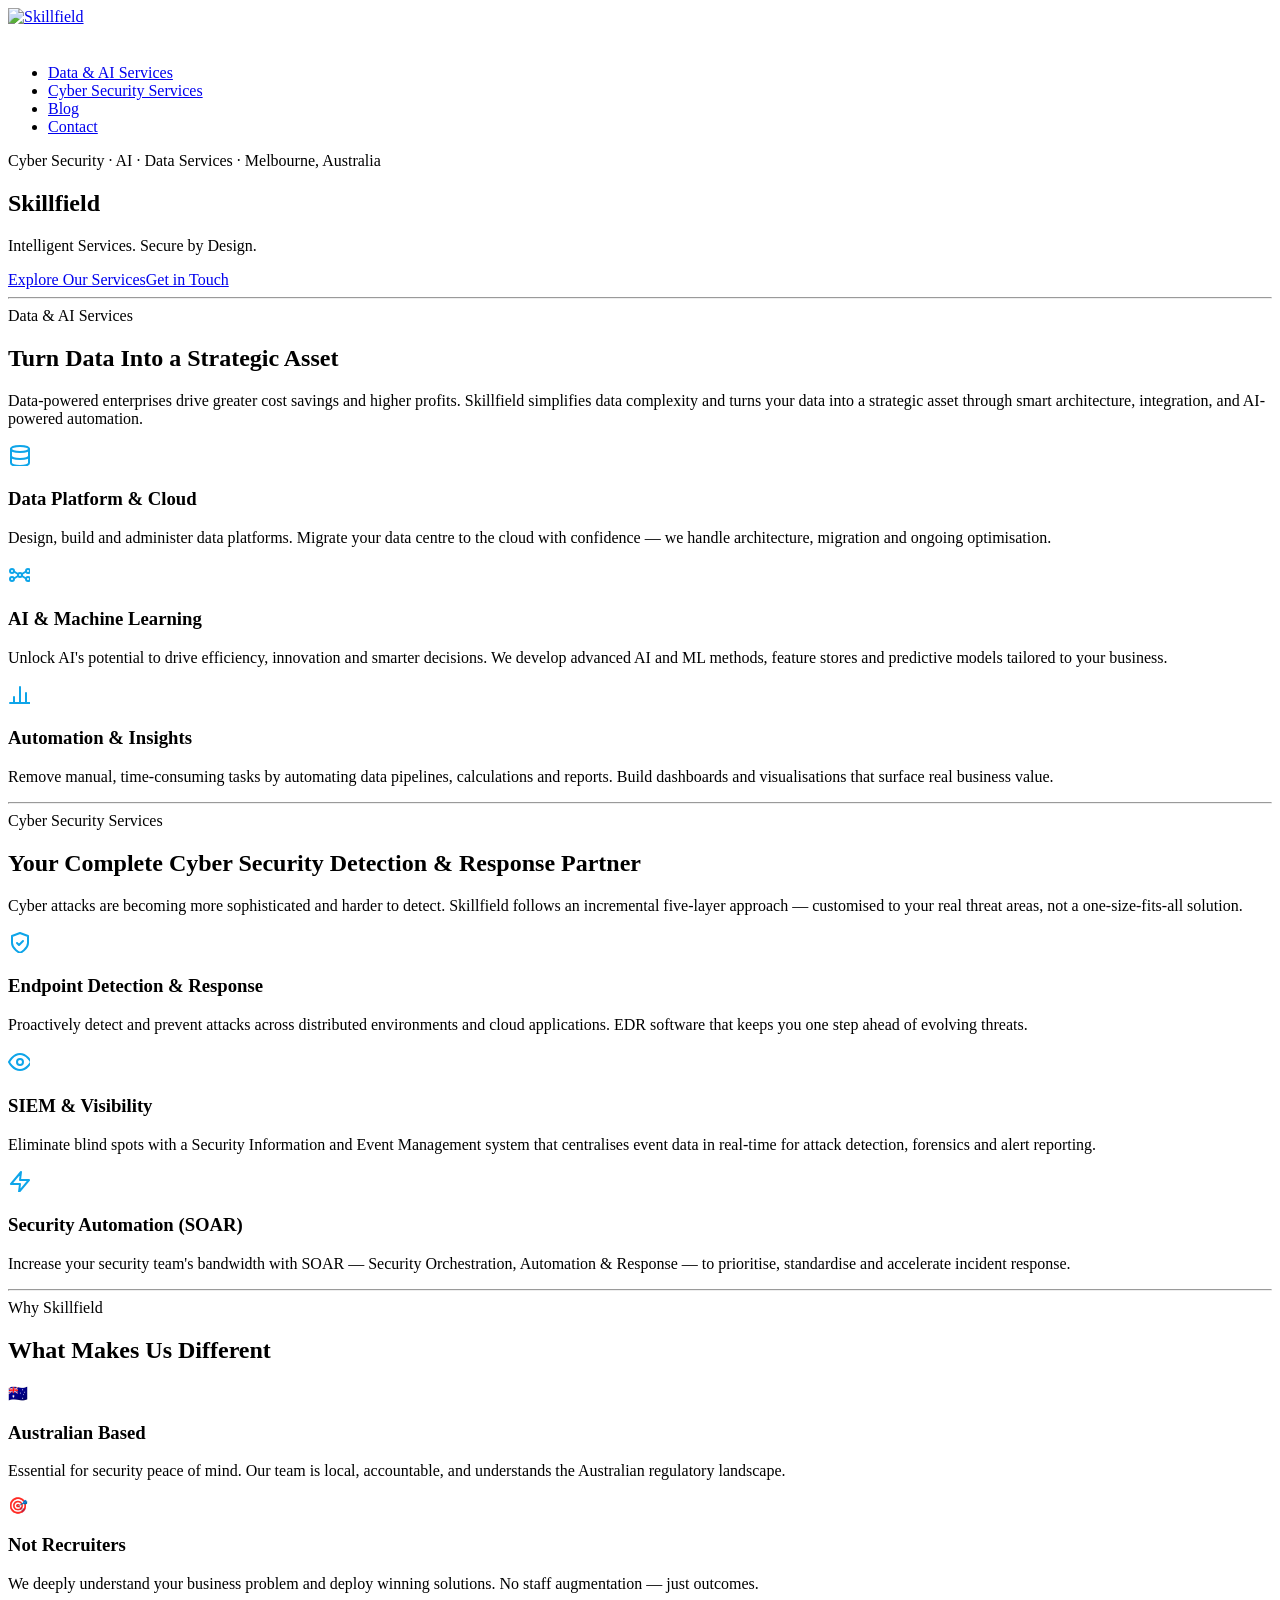
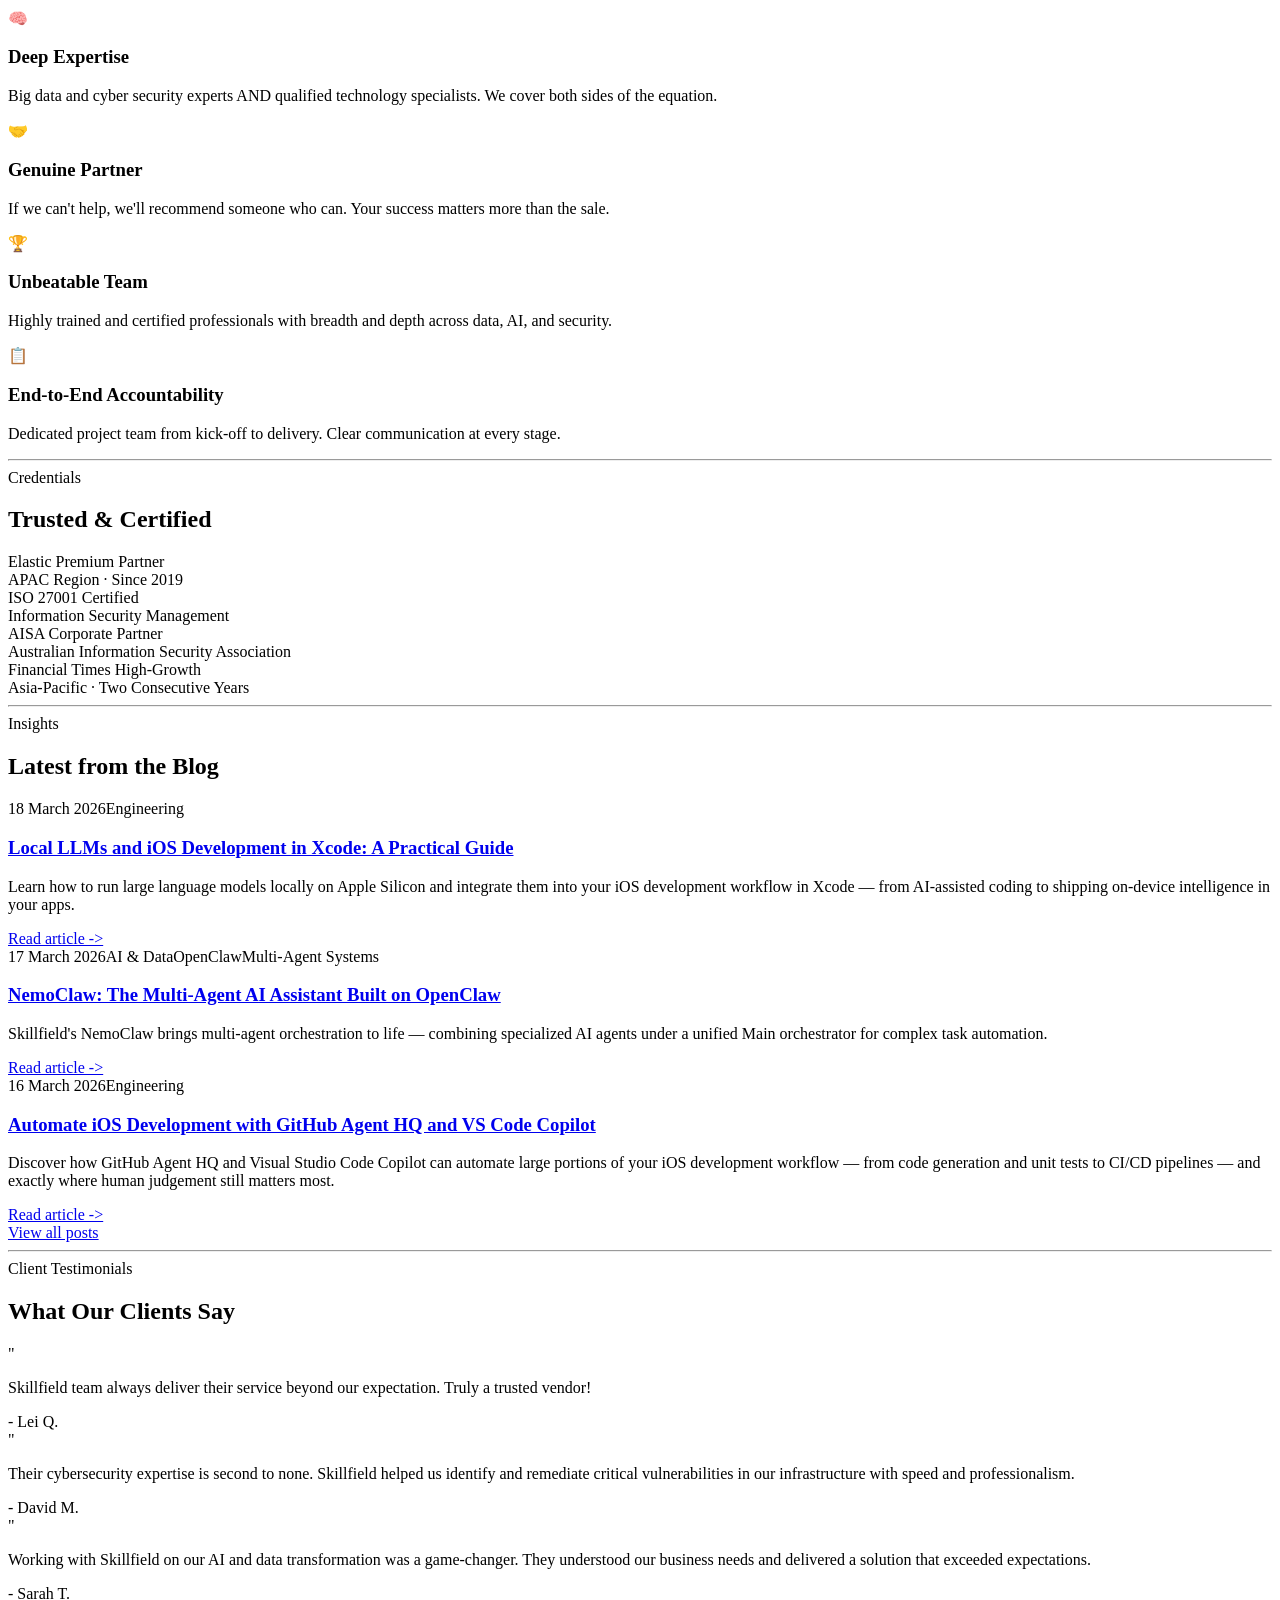
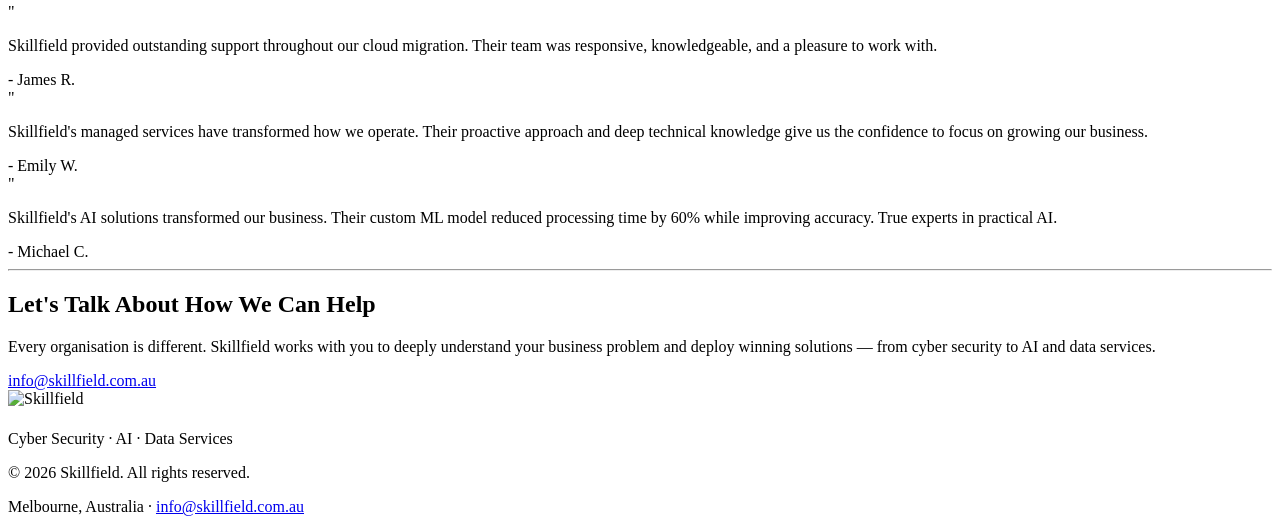
==== commit b834ad37: "deploy: srinivas486/skillfield-landing@d74f9ee93233cf2176b1eaf798b6028f6498495a" ====
--- a/index.html
+++ b/index.html
@@ -1 +1 @@
-<!DOCTYPE html><!--RGnXOF_MNCRkKh1T9Bym7--><html lang="en"><head><meta charSet="utf-8"/><meta name="viewport" content="width=device-width, initial-scale=1"/><link rel="preload" as="image" href="https://skillfield.com.au/wp-content/uploads/2022/05/LogoSkillfield-Logo-WHT120W.png"/><link rel="preload" as="image" href="https://skillfield.com.au/wp-content/uploads/2022/05/LogoSkillfield-Logo-WHTHQ.png"/><link rel="stylesheet" href="/skillfield-landing-dev/_next/static/css/bb7dabb493078b71.css" data-precedence="next"/><link rel="preload" as="script" fetchPriority="low" href="/skillfield-landing-dev/_next/static/chunks/webpack-65d1d9b6ad9d10cb.js"/><script src="/skillfield-landing-dev/_next/static/chunks/4bd1b696-c023c6e3521b1417.js" async=""></script><script src="/skillfield-landing-dev/_next/static/chunks/255-e6aa3b7e3cf021b2.js" async=""></script><script src="/skillfield-landing-dev/_next/static/chunks/main-app-38b062eb05990ffa.js" async=""></script><script src="/skillfield-landing-dev/_next/static/chunks/619-ba102abea3e3d0e4.js" async=""></script><script src="/skillfield-landing-dev/_next/static/chunks/app/page-11e7c977ff23a5b5.js" async=""></script><title>Skillfield</title><meta name="description" content="Skillfield is a Melbourne-based technology services firm delivering Cyber Security, AI and Data Services."/><link rel="icon" href="https://skillfield.com.au/wp-content/uploads/2022/05/Skillfield-Logo-FULLFAV32.png"/><script src="/skillfield-landing-dev/_next/static/chunks/polyfills-42372ed130431b0a.js" noModule=""></script></head><body><div hidden=""><!--$--><!--/$--></div><nav aria-label="Main navigation"><div class="container"><div class="nav-inner"><a href="#hero" class="nav-wordmark" aria-label="Skillfield home"><img src="https://skillfield.com.au/wp-content/uploads/2022/05/LogoSkillfield-Logo-WHT120W.png" alt="Skillfield" height="40" width="auto" style="display:block;height:40px;width:auto"/></a><ul class="nav-links" role="list"><li><a href="#ai">Data &amp; AI Services</a></li><li><a href="#security">Cyber Security Services</a></li><li><a href="/skillfield-landing-dev/blog/">Blog</a></li><li><a href="#contact" class="nav-cta">Contact</a></li></ul></div></div></nav><section id="hero" aria-labelledby="hero-heading"><div class="container"><div class="hero-eyebrow" aria-hidden="true">Cyber Security · AI · Data Services · Melbourne, Australia</div><h1 class="hero-heading" id="hero-heading"><span class="accent">Skillfield</span></h1><p class="hero-tagline">Intelligent Services. Secure by Design.</p><div class="hero-cta-group"><a href="#ai" class="btn-primary">Explore Our Services</a><a href="#contact" class="btn-ghost">Get in Touch</a></div></div></section><hr class="section-divider"/><section id="ai" aria-labelledby="ai-heading"><div class="container"><div class="section-header"><div class="section-label">Data &amp; AI Services</div><h2 id="ai-heading">Turn Data Into a Strategic Asset</h2><p>Data-powered enterprises drive greater cost savings and higher profits. Skillfield simplifies data complexity and turns your data into a strategic asset through smart architecture, integration, and AI-powered automation.</p></div><div class="cards-grid" role="list"><article class="card" role="listitem"><div class="card-icon" aria-hidden="true"><svg width="22" height="22" fill="none" stroke="#0ea5e9" stroke-width="2" stroke-linecap="round" stroke-linejoin="round" xmlns="http://www.w3.org/2000/svg" aria-hidden="true"><ellipse cx="12" cy="5" rx="9" ry="3"></ellipse><path d="M21 12c0 1.66-4 3-9 3s-9-1.34-9-3"></path><path d="M3 5v14c0 1.66 4 3 9 3s9-1.34 9-3V5"></path></svg></div><h3>Data Platform &amp; Cloud</h3><p>Design, build and administer data platforms. Migrate your data centre to the cloud with confidence — we handle architecture, migration and ongoing optimisation.</p></article><article class="card" role="listitem"><div class="card-icon" aria-hidden="true"><svg width="22" height="22" fill="none" stroke="#0ea5e9" stroke-width="2" stroke-linecap="round" stroke-linejoin="round" xmlns="http://www.w3.org/2000/svg" aria-hidden="true"><circle cx="12" cy="12" r="2"></circle><circle cx="4" cy="8" r="2"></circle><circle cx="20" cy="8" r="2"></circle><circle cx="4" cy="16" r="2"></circle><circle cx="20" cy="16" r="2"></circle><line x1="6" y1="8.5" x2="10" y2="11"></line><line x1="18" y1="8.5" x2="14" y2="11"></line><line x1="6" y1="15.5" x2="10" y2="13"></line><line x1="18" y1="15.5" x2="14" y2="13"></line></svg></div><h3>AI &amp; Machine Learning</h3><p>Unlock AI&#x27;s potential to drive efficiency, innovation and smarter decisions. We develop advanced AI and ML methods, feature stores and predictive models tailored to your business.</p></article><article class="card" role="listitem"><div class="card-icon" aria-hidden="true"><svg width="22" height="22" fill="none" stroke="#0ea5e9" stroke-width="2" stroke-linecap="round" stroke-linejoin="round" xmlns="http://www.w3.org/2000/svg" aria-hidden="true"><line x1="18" y1="20" x2="18" y2="10"></line><line x1="12" y1="20" x2="12" y2="4"></line><line x1="6" y1="20" x2="6" y2="14"></line><line x1="2" y1="20" x2="22" y2="20"></line></svg></div><h3>Automation &amp; Insights</h3><p>Remove manual, time-consuming tasks by automating data pipelines, calculations and reports. Build dashboards and visualisations that surface real business value.</p></article></div></div></section><hr class="section-divider"/><section id="security" class="section-alt" aria-labelledby="security-heading"><div class="container"><div class="section-header"><div class="section-label">Cyber Security Services</div><h2 id="security-heading">Your Complete Cyber Security Detection &amp; Response Partner</h2><p>Cyber attacks are becoming more sophisticated and harder to detect. Skillfield follows an incremental five-layer approach — customised to your real threat areas, not a one-size-fits-all solution.</p></div><div class="cards-grid" role="list"><article class="card" role="listitem"><div class="card-icon" aria-hidden="true"><svg width="22" height="22" fill="none" stroke="#0ea5e9" stroke-width="2" stroke-linecap="round" stroke-linejoin="round" xmlns="http://www.w3.org/2000/svg" aria-hidden="true"><path d="M12 22s8-4 8-10V5l-8-3-8 3v7c0 6 8 10 8 10z"></path><polyline points="9 12 11 14 15 10"></polyline></svg></div><h3>Endpoint Detection &amp; Response</h3><p>Proactively detect and prevent attacks across distributed environments and cloud applications. EDR software that keeps you one step ahead of evolving threats.</p></article><article class="card" role="listitem"><div class="card-icon" aria-hidden="true"><svg width="22" height="22" fill="none" stroke="#0ea5e9" stroke-width="2" stroke-linecap="round" stroke-linejoin="round" xmlns="http://www.w3.org/2000/svg" aria-hidden="true"><path d="M1 12s4-8 11-8 11 8 11 8-4 8-11 8-11-8-11-8z"></path><circle cx="12" cy="12" r="3"></circle></svg></div><h3>SIEM &amp; Visibility</h3><p>Eliminate blind spots with a Security Information and Event Management system that centralises event data in real-time for attack detection, forensics and alert reporting.</p></article><article class="card" role="listitem"><div class="card-icon" aria-hidden="true"><svg width="22" height="22" fill="none" stroke="#0ea5e9" stroke-width="2" stroke-linecap="round" stroke-linejoin="round" xmlns="http://www.w3.org/2000/svg" aria-hidden="true"><polygon points="13 2 3 14 12 14 11 22 21 10 12 10 13 2"></polygon></svg></div><h3>Security Automation (SOAR)</h3><p>Increase your security team&#x27;s bandwidth with SOAR — Security Orchestration, Automation &amp; Response — to prioritise, standardise and accelerate incident response.</p></article></div></div></section><hr class="section-divider"/><section id="why" aria-labelledby="why-heading"><div class="container"><div class="section-header"><div class="section-label">Why Skillfield</div><h2 id="why-heading">What Makes Us Different</h2></div><div class="why-grid" role="list"><div class="why-item" role="listitem"><div class="why-icon" aria-hidden="true">🇦🇺</div><div class="why-content"><h3>Australian Based</h3><p>Essential for security peace of mind. Our team is local, accountable, and understands the Australian regulatory landscape.</p></div></div><div class="why-item" role="listitem"><div class="why-icon" aria-hidden="true">🎯</div><div class="why-content"><h3>Not Recruiters</h3><p>We deeply understand your business problem and deploy winning solutions. No staff augmentation — just outcomes.</p></div></div><div class="why-item" role="listitem"><div class="why-icon" aria-hidden="true">🧠</div><div class="why-content"><h3>Deep Expertise</h3><p>Big data and cyber security experts AND qualified technology specialists. We cover both sides of the equation.</p></div></div><div class="why-item" role="listitem"><div class="why-icon" aria-hidden="true">🤝</div><div class="why-content"><h3>Genuine Partner</h3><p>If we can&#x27;t help, we&#x27;ll recommend someone who can. Your success matters more than the sale.</p></div></div><div class="why-item" role="listitem"><div class="why-icon" aria-hidden="true">🏆</div><div class="why-content"><h3>Unbeatable Team</h3><p>Highly trained and certified professionals with breadth and depth across data, AI, and security.</p></div></div><div class="why-item" role="listitem"><div class="why-icon" aria-hidden="true">📋</div><div class="why-content"><h3>End-to-End Accountability</h3><p>Dedicated project team from kick-off to delivery. Clear communication at every stage.</p></div></div></div></div></section><hr class="section-divider"/><section id="credentials" class="section-alt" aria-labelledby="credentials-heading"><div class="container"><div class="section-header"><div class="section-label">Credentials</div><h2 id="credentials-heading">Trusted &amp; Certified</h2></div><div class="badges-grid" role="list"><div class="badge-tile" role="listitem"><div class="badge-title">Elastic Premium Partner</div><div class="badge-detail">APAC Region · Since 2019</div></div><div class="badge-tile" role="listitem"><div class="badge-title">ISO 27001 Certified</div><div class="badge-detail">Information Security Management</div></div><div class="badge-tile" role="listitem"><div class="badge-title">AISA Corporate Partner</div><div class="badge-detail">Australian Information Security Association</div></div><div class="badge-tile" role="listitem"><div class="badge-title">Financial Times High-Growth</div><div class="badge-detail">Asia-Pacific · Two Consecutive Years</div></div></div></div></section><hr class="section-divider"/><section id="blog" aria-labelledby="blog-preview-heading"><div class="container"><div class="section-header"><div class="section-label">Insights</div><h2 id="blog-preview-heading">Latest from the Blog</h2></div><div class="blog-grid"><article class="blog-card"><div class="blog-card-meta"><time dateTime="2026-03-18">18 March 2026</time><span class="post-tag">Engineering</span></div><h3 class="blog-card-title"><a href="/skillfield-landing-dev/blog/local-llms-ios-development-xcode/">Local LLMs and iOS Development in Xcode: A Practical Guide</a></h3><p class="blog-card-excerpt">Learn how to run large language models locally on Apple Silicon and integrate them into your iOS development workflow in Xcode — from AI-assisted coding to shipping on-device intelligence in your apps.</p><a class="blog-card-readmore" href="/skillfield-landing-dev/blog/local-llms-ios-development-xcode/">Read article -&gt;</a></article><article class="blog-card"><div class="blog-card-meta"><time dateTime="2026-03-17">17 March 2026</time><span class="post-tag">AI &amp; Data</span><span class="post-tag">OpenClaw</span><span class="post-tag">Multi-Agent Systems</span></div><h3 class="blog-card-title"><a href="/skillfield-landing-dev/blog/nemoclaw-the-ai-agent/">NemoClaw: The Multi-Agent AI Assistant Built on OpenClaw</a></h3><p class="blog-card-excerpt">Skillfield&#x27;s NemoClaw brings multi-agent orchestration to life — combining specialized AI agents under a unified Main orchestrator for complex task automation.</p><a class="blog-card-readmore" href="/skillfield-landing-dev/blog/nemoclaw-the-ai-agent/">Read article -&gt;</a></article><article class="blog-card"><div class="blog-card-meta"><time dateTime="2026-03-16">16 March 2026</time><span class="post-tag">Engineering</span></div><h3 class="blog-card-title"><a href="/skillfield-landing-dev/blog/automate-ios-development-github-agent-copilot/">Automate iOS Development with GitHub Agent HQ and VS Code Copilot</a></h3><p class="blog-card-excerpt">Discover how GitHub Agent HQ and Visual Studio Code Copilot can automate large portions of your iOS development workflow — from code generation and unit tests to CI/CD pipelines — and exactly where human judgement still matters most.</p><a class="blog-card-readmore" href="/skillfield-landing-dev/blog/automate-ios-development-github-agent-copilot/">Read article -&gt;</a></article></div><div class="blog-preview-footer"><a class="btn-ghost" href="/skillfield-landing-dev/blog/">View all posts</a></div></div></section><hr class="section-divider"/><section id="testimonials" aria-labelledby="testimonials-heading"><div class="container"><div class="section-header"><div class="section-label">Client Testimonials</div><h2 id="testimonials-heading">What Our Clients Say</h2></div><div class="cards-grid" role="list"><article class="card" role="listitem"><span class="testimonial-quote" aria-hidden="true">&quot;</span><p class="testimonial-text">Skillfield team always deliver their service beyond our expectation. Truly a trusted vendor!</p><span class="testimonial-name">- <!-- -->Lei Q.</span></article><article class="card" role="listitem"><span class="testimonial-quote" aria-hidden="true">&quot;</span><p class="testimonial-text">Their cybersecurity expertise is second to none. Skillfield helped us identify and remediate critical vulnerabilities in our infrastructure with speed and professionalism.</p><span class="testimonial-name">- <!-- -->David M.</span></article><article class="card" role="listitem"><span class="testimonial-quote" aria-hidden="true">&quot;</span><p class="testimonial-text">Working with Skillfield on our AI and data transformation was a game-changer. They understood our business needs and delivered a solution that exceeded expectations.</p><span class="testimonial-name">- <!-- -->Sarah T.</span></article><article class="card" role="listitem"><span class="testimonial-quote" aria-hidden="true">&quot;</span><p class="testimonial-text">Skillfield provided outstanding support throughout our cloud migration. Their team was responsive, knowledgeable, and a pleasure to work with.</p><span class="testimonial-name">- <!-- -->James R.</span></article><article class="card" role="listitem"><span class="testimonial-quote" aria-hidden="true">&quot;</span><p class="testimonial-text">Skillfield&#x27;s managed services have transformed how we operate. Their proactive approach and deep technical knowledge give us the confidence to focus on growing our business.</p><span class="testimonial-name">- <!-- -->Emily W.</span></article></div></div></section><hr class="section-divider"/><section id="contact" aria-labelledby="contact-heading"><div class="container"><h2 id="contact-heading">Let&#x27;s Talk About How We Can Help</h2><p>Every organisation is different. Skillfield works with you to deeply understand your business problem and deploy winning solutions — from cyber security to AI and data services.</p><a href="mailto:info@skillfield.com.au" class="btn-primary">info@skillfield.com.au</a></div></section><footer><div class="container"><div class="footer-inner"><div class="footer-brand"><div class="footer-wordmark"><img src="https://skillfield.com.au/wp-content/uploads/2022/05/LogoSkillfield-Logo-WHTHQ.png" alt="Skillfield" style="display:block;height:36px;width:auto;margin-bottom:4px"/></div><div class="footer-tagline">Cyber Security · AI · Data Services</div></div><p class="footer-copy">© 2026 Skillfield. All rights reserved.</p><div class="footer-meta">Melbourne, Australia<!-- --> · <a href="mailto:info@skillfield.com.au">info@skillfield.com.au</a></div></div></div></footer><!--$--><!--/$--><script src="/skillfield-landing-dev/_next/static/chunks/webpack-65d1d9b6ad9d10cb.js" id="_R_" async=""></script><script>(self.__next_f=self.__next_f||[]).push([0])</script><script>self.__next_f.push([1,"1:\"$Sreact.fragment\"\n2:I[9766,[],\"\"]\n3:I[8924,[],\"\"]\n4:I[2619,[\"619\",\"static/chunks/619-ba102abea3e3d0e4.js\",\"974\",\"static/chunks/app/page-11e7c977ff23a5b5.js\"],\"\"]\n18:I[7150,[],\"\"]\n:HL[\"/skillfield-landing-dev/_next/static/css/bb7dabb493078b71.css\",\"style\"]\n"])</script><script>self.__next_f.push([1,"0:{\"P\":null,\"b\":\"RGnXOF-MNCRkKh1T9Bym7\",\"p\":\"/skillfield-landing-dev\",\"c\":[\"\",\"\"],\"i\":false,\"f\":[[[\"\",{\"children\":[\"__PAGE__\",{}]},\"$undefined\",\"$undefined\",true],[\"\",[\"$\",\"$1\",\"c\",{\"children\":[[[\"$\",\"link\",\"0\",{\"rel\":\"stylesheet\",\"href\":\"/skillfield-landing-dev/_next/static/css/bb7dabb493078b71.css\",\"precedence\":\"next\",\"crossOrigin\":\"$undefined\",\"nonce\":\"$undefined\"}]],[\"$\",\"html\",null,{\"lang\":\"en\",\"children\":[\"$\",\"body\",null,{\"children\":[\"$\",\"$L2\",null,{\"parallelRouterKey\":\"children\",\"error\":\"$undefined\",\"errorStyles\":\"$undefined\",\"errorScripts\":\"$undefined\",\"template\":[\"$\",\"$L3\",null,{}],\"templateStyles\":\"$undefined\",\"templateScripts\":\"$undefined\",\"notFound\":[[[\"$\",\"title\",null,{\"children\":\"404: This page could not be found.\"}],[\"$\",\"div\",null,{\"style\":{\"fontFamily\":\"system-ui,\\\"Segoe UI\\\",Roboto,Helvetica,Arial,sans-serif,\\\"Apple Color Emoji\\\",\\\"Segoe UI Emoji\\\"\",\"height\":\"100vh\",\"textAlign\":\"center\",\"display\":\"flex\",\"flexDirection\":\"column\",\"alignItems\":\"center\",\"justifyContent\":\"center\"},\"children\":[\"$\",\"div\",null,{\"children\":[[\"$\",\"style\",null,{\"dangerouslySetInnerHTML\":{\"__html\":\"body{color:#000;background:#fff;margin:0}.next-error-h1{border-right:1px solid rgba(0,0,0,.3)}@media (prefers-color-scheme:dark){body{color:#fff;background:#000}.next-error-h1{border-right:1px solid rgba(255,255,255,.3)}}\"}}],[\"$\",\"h1\",null,{\"className\":\"next-error-h1\",\"style\":{\"display\":\"inline-block\",\"margin\":\"0 20px 0 0\",\"padding\":\"0 23px 0 0\",\"fontSize\":24,\"fontWeight\":500,\"verticalAlign\":\"top\",\"lineHeight\":\"49px\"},\"children\":404}],[\"$\",\"div\",null,{\"style\":{\"display\":\"inline-block\"},\"children\":[\"$\",\"h2\",null,{\"style\":{\"fontSize\":14,\"fontWeight\":400,\"lineHeight\":\"49px\",\"margin\":0},\"children\":\"This page could not be found.\"}]}]]}]}]],[]],\"forbidden\":\"$undefined\",\"unauthorized\":\"$undefined\"}]}]}]]}],{\"children\":[\"__PAGE__\",[\"$\",\"$1\",\"c\",{\"children\":[[[\"$\",\"nav\",null,{\"aria-label\":\"Main navigation\",\"children\":[\"$\",\"div\",null,{\"className\":\"container\",\"children\":[\"$\",\"div\",null,{\"className\":\"nav-inner\",\"children\":[[\"$\",\"a\",null,{\"href\":\"#hero\",\"className\":\"nav-wordmark\",\"aria-label\":\"Skillfield home\",\"children\":[\"$\",\"img\",null,{\"src\":\"https://skillfield.com.au/wp-content/uploads/2022/05/LogoSkillfield-Logo-WHT120W.png\",\"alt\":\"Skillfield\",\"height\":\"40\",\"width\":\"auto\",\"style\":{\"display\":\"block\",\"height\":\"40px\",\"width\":\"auto\"}}]}],[\"$\",\"ul\",null,{\"className\":\"nav-links\",\"role\":\"list\",\"children\":[[\"$\",\"li\",\"Data \u0026 AI Services-#ai\",{\"children\":[\"$\",\"a\",null,{\"href\":\"#ai\",\"className\":\"$undefined\",\"children\":\"Data \u0026 AI Services\"}]}],[\"$\",\"li\",\"Cyber Security Services-#security\",{\"children\":[\"$\",\"a\",null,{\"href\":\"#security\",\"className\":\"$undefined\",\"children\":\"Cyber Security Services\"}]}],[\"$\",\"li\",\"Blog-/blog/\",{\"children\":[\"$\",\"$L4\",null,{\"href\":\"/blog/\",\"className\":\"$undefined\",\"children\":\"Blog\"}]}],[\"$\",\"li\",\"Contact-#contact\",{\"children\":[\"$\",\"a\",null,{\"href\":\"#contact\",\"className\":\"nav-cta\",\"children\":\"Contact\"}]}]]}]]}]}]}],[\"$\",\"section\",null,{\"id\":\"hero\",\"aria-labelledby\":\"hero-heading\",\"children\":[\"$\",\"div\",null,{\"className\":\"container\",\"children\":[[\"$\",\"div\",null,{\"className\":\"hero-eyebrow\",\"aria-hidden\":\"true\",\"children\":\"Cyber Security · AI · Data Services · Melbourne, Australia\"}],[\"$\",\"h1\",null,{\"className\":\"hero-heading\",\"id\":\"hero-heading\",\"children\":[\"$\",\"span\",null,{\"className\":\"accent\",\"children\":\"Skillfield\"}]}],[\"$\",\"p\",null,{\"className\":\"hero-tagline\",\"children\":\"Intelligent Services. Secure by Design.\"}],[\"$\",\"div\",null,{\"className\":\"hero-cta-group\",\"children\":[[\"$\",\"a\",\"Explore Our Services-#ai\",{\"href\":\"#ai\",\"className\":\"btn-primary\",\"children\":\"Explore Our Services\"}],[\"$\",\"a\",\"Get in Touch-#contact\",{\"href\":\"#contact\",\"className\":\"btn-ghost\",\"children\":\"Get in Touch\"}]]}]]}]}],[\"$\",\"hr\",null,{\"className\":\"section-divider\"}],[\"$\",\"section\",null,{\"id\":\"ai\",\"aria-labelledby\":\"ai-heading\",\"children\":[\"$\",\"div\",null,{\"className\":\"container\",\"children\":[[\"$\",\"div\",null,{\"className\":\"section-header\",\"children\":[[\"$\",\"div\",null,{\"className\":\"section-label\",\"children\":\"Data \u0026 AI Services\"}],[\"$\",\"h2\",null,{\"id\":\"ai-heading\",\"children\":\"Turn Data Into a Strategic Asset\"}],[\"$\",\"p\",null,{\"children\":\"Data-powered enterprises drive greater cost savings and higher profits. Skillfield simplifies data complexity and turns your data into a strategic asset through smart architecture, integration, and AI-powered automation.\"}]]}],[\"$\",\"div\",null,{\"className\":\"cards-grid\",\"role\":\"list\",\"children\":[[\"$\",\"article\",\"Data Platform \u0026 Cloud\",{\"className\":\"card\",\"role\":\"listitem\",\"children\":[[\"$\",\"div\",null,{\"className\":\"card-icon\",\"aria-hidden\":\"true\",\"dangerouslySetInnerHTML\":{\"__html\":\"\u003csvg width=\\\"22\\\" height=\\\"22\\\" fill=\\\"none\\\" stroke=\\\"#0ea5e9\\\" stroke-width=\\\"2\\\" stroke-linecap=\\\"round\\\" stroke-linejoin=\\\"round\\\" xmlns=\\\"http://www.w3.org/2000/svg\\\" aria-hidden=\\\"true\\\"\u003e\u003cellipse cx=\\\"12\\\" cy=\\\"5\\\" rx=\\\"9\\\" ry=\\\"3\\\"\u003e\u003c/ellipse\u003e\u003cpath d=\\\"M21 12c0 1.66-4 3-9 3s-9-1.34-9-3\\\"\u003e\u003c/path\u003e\u003cpath d=\\\"M3 5v14c0 1.66 4 3 9 3s9-1.34 9-3V5\\\"\u003e\u003c/path\u003e\u003c/svg\u003e\"}}],\"$L5\",\"$L6\"]}],\"$L7\",\"$L8\"]}]]}]}],\"$L9\",\"$La\",\"$Lb\",\"$Lc\",\"$Ld\",\"$Le\",\"$Lf\",\"$L10\",\"$L11\",\"$L12\",\"$L13\",\"$L14\",\"$L15\"],null,\"$L16\"]}],{},null,false]},null,false],\"$L17\",false]],\"m\":\"$undefined\",\"G\":[\"$18\",[]],\"s\":false,\"S\":true}\n"])</script><script>self.__next_f.push([1,"19:I[4431,[],\"OutletBoundary\"]\n1b:I[5278,[],\"AsyncMetadataOutlet\"]\n1d:I[4431,[],\"ViewportBoundary\"]\n1f:I[4431,[],\"MetadataBoundary\"]\n20:\"$Sreact.suspense\"\n5:[\"$\",\"h3\",null,{\"children\":\"Data Platform \u0026 Cloud\"}]\n6:[\"$\",\"p\",null,{\"children\":\"Design, build and administer data platforms. Migrate your data centre to the cloud with confidence — we handle architecture, migration and ongoing optimisation.\"}]\n"])</script><script>self.__next_f.push([1,"7:[\"$\",\"article\",\"AI \u0026 Machine Learning\",{\"className\":\"card\",\"role\":\"listitem\",\"children\":[[\"$\",\"div\",null,{\"className\":\"card-icon\",\"aria-hidden\":\"true\",\"dangerouslySetInnerHTML\":{\"__html\":\"\u003csvg width=\\\"22\\\" height=\\\"22\\\" fill=\\\"none\\\" stroke=\\\"#0ea5e9\\\" stroke-width=\\\"2\\\" stroke-linecap=\\\"round\\\" stroke-linejoin=\\\"round\\\" xmlns=\\\"http://www.w3.org/2000/svg\\\" aria-hidden=\\\"true\\\"\u003e\u003ccircle cx=\\\"12\\\" cy=\\\"12\\\" r=\\\"2\\\"\u003e\u003c/circle\u003e\u003ccircle cx=\\\"4\\\" cy=\\\"8\\\" r=\\\"2\\\"\u003e\u003c/circle\u003e\u003ccircle cx=\\\"20\\\" cy=\\\"8\\\" r=\\\"2\\\"\u003e\u003c/circle\u003e\u003ccircle cx=\\\"4\\\" cy=\\\"16\\\" r=\\\"2\\\"\u003e\u003c/circle\u003e\u003ccircle cx=\\\"20\\\" cy=\\\"16\\\" r=\\\"2\\\"\u003e\u003c/circle\u003e\u003cline x1=\\\"6\\\" y1=\\\"8.5\\\" x2=\\\"10\\\" y2=\\\"11\\\"\u003e\u003c/line\u003e\u003cline x1=\\\"18\\\" y1=\\\"8.5\\\" x2=\\\"14\\\" y2=\\\"11\\\"\u003e\u003c/line\u003e\u003cline x1=\\\"6\\\" y1=\\\"15.5\\\" x2=\\\"10\\\" y2=\\\"13\\\"\u003e\u003c/line\u003e\u003cline x1=\\\"18\\\" y1=\\\"15.5\\\" x2=\\\"14\\\" y2=\\\"13\\\"\u003e\u003c/line\u003e\u003c/svg\u003e\"}}],[\"$\",\"h3\",null,{\"children\":\"AI \u0026 Machine Learning\"}],[\"$\",\"p\",null,{\"children\":\"Unlock AI's potential to drive efficiency, innovation and smarter decisions. We develop advanced AI and ML methods, feature stores and predictive models tailored to your business.\"}]]}]\n"])</script><script>self.__next_f.push([1,"8:[\"$\",\"article\",\"Automation \u0026 Insights\",{\"className\":\"card\",\"role\":\"listitem\",\"children\":[[\"$\",\"div\",null,{\"className\":\"card-icon\",\"aria-hidden\":\"true\",\"dangerouslySetInnerHTML\":{\"__html\":\"\u003csvg width=\\\"22\\\" height=\\\"22\\\" fill=\\\"none\\\" stroke=\\\"#0ea5e9\\\" stroke-width=\\\"2\\\" stroke-linecap=\\\"round\\\" stroke-linejoin=\\\"round\\\" xmlns=\\\"http://www.w3.org/2000/svg\\\" aria-hidden=\\\"true\\\"\u003e\u003cline x1=\\\"18\\\" y1=\\\"20\\\" x2=\\\"18\\\" y2=\\\"10\\\"\u003e\u003c/line\u003e\u003cline x1=\\\"12\\\" y1=\\\"20\\\" x2=\\\"12\\\" y2=\\\"4\\\"\u003e\u003c/line\u003e\u003cline x1=\\\"6\\\" y1=\\\"20\\\" x2=\\\"6\\\" y2=\\\"14\\\"\u003e\u003c/line\u003e\u003cline x1=\\\"2\\\" y1=\\\"20\\\" x2=\\\"22\\\" y2=\\\"20\\\"\u003e\u003c/line\u003e\u003c/svg\u003e\"}}],[\"$\",\"h3\",null,{\"children\":\"Automation \u0026 Insights\"}],[\"$\",\"p\",null,{\"children\":\"Remove manual, time-consuming tasks by automating data pipelines, calculations and reports. Build dashboards and visualisations that surface real business value.\"}]]}]\n"])</script><script>self.__next_f.push([1,"9:[\"$\",\"hr\",null,{\"className\":\"section-divider\"}]\n"])</script><script>self.__next_f.push([1,"a:[\"$\",\"section\",null,{\"id\":\"security\",\"className\":\"section-alt\",\"aria-labelledby\":\"security-heading\",\"children\":[\"$\",\"div\",null,{\"className\":\"container\",\"children\":[[\"$\",\"div\",null,{\"className\":\"section-header\",\"children\":[[\"$\",\"div\",null,{\"className\":\"section-label\",\"children\":\"Cyber Security Services\"}],[\"$\",\"h2\",null,{\"id\":\"security-heading\",\"children\":\"Your Complete Cyber Security Detection \u0026 Response Partner\"}],[\"$\",\"p\",null,{\"children\":\"Cyber attacks are becoming more sophisticated and harder to detect. Skillfield follows an incremental five-layer approach — customised to your real threat areas, not a one-size-fits-all solution.\"}]]}],[\"$\",\"div\",null,{\"className\":\"cards-grid\",\"role\":\"list\",\"children\":[[\"$\",\"article\",\"Endpoint Detection \u0026 Response\",{\"className\":\"card\",\"role\":\"listitem\",\"children\":[[\"$\",\"div\",null,{\"className\":\"card-icon\",\"aria-hidden\":\"true\",\"dangerouslySetInnerHTML\":{\"__html\":\"\u003csvg width=\\\"22\\\" height=\\\"22\\\" fill=\\\"none\\\" stroke=\\\"#0ea5e9\\\" stroke-width=\\\"2\\\" stroke-linecap=\\\"round\\\" stroke-linejoin=\\\"round\\\" xmlns=\\\"http://www.w3.org/2000/svg\\\" aria-hidden=\\\"true\\\"\u003e\u003cpath d=\\\"M12 22s8-4 8-10V5l-8-3-8 3v7c0 6 8 10 8 10z\\\"\u003e\u003c/path\u003e\u003cpolyline points=\\\"9 12 11 14 15 10\\\"\u003e\u003c/polyline\u003e\u003c/svg\u003e\"}}],[\"$\",\"h3\",null,{\"children\":\"Endpoint Detection \u0026 Response\"}],[\"$\",\"p\",null,{\"children\":\"Proactively detect and prevent attacks across distributed environments and cloud applications. EDR software that keeps you one step ahead of evolving threats.\"}]]}],[\"$\",\"article\",\"SIEM \u0026 Visibility\",{\"className\":\"card\",\"role\":\"listitem\",\"children\":[[\"$\",\"div\",null,{\"className\":\"card-icon\",\"aria-hidden\":\"true\",\"dangerouslySetInnerHTML\":{\"__html\":\"\u003csvg width=\\\"22\\\" height=\\\"22\\\" fill=\\\"none\\\" stroke=\\\"#0ea5e9\\\" stroke-width=\\\"2\\\" stroke-linecap=\\\"round\\\" stroke-linejoin=\\\"round\\\" xmlns=\\\"http://www.w3.org/2000/svg\\\" aria-hidden=\\\"true\\\"\u003e\u003cpath d=\\\"M1 12s4-8 11-8 11 8 11 8-4 8-11 8-11-8-11-8z\\\"\u003e\u003c/path\u003e\u003ccircle cx=\\\"12\\\" cy=\\\"12\\\" r=\\\"3\\\"\u003e\u003c/circle\u003e\u003c/svg\u003e\"}}],[\"$\",\"h3\",null,{\"children\":\"SIEM \u0026 Visibility\"}],[\"$\",\"p\",null,{\"children\":\"Eliminate blind spots with a Security Information and Event Management system that centralises event data in real-time for attack detection, forensics and alert reporting.\"}]]}],[\"$\",\"article\",\"Security Automation (SOAR)\",{\"className\":\"card\",\"role\":\"listitem\",\"children\":[[\"$\",\"div\",null,{\"className\":\"card-icon\",\"aria-hidden\":\"true\",\"dangerouslySetInnerHTML\":{\"__html\":\"\u003csvg width=\\\"22\\\" height=\\\"22\\\" fill=\\\"none\\\" stroke=\\\"#0ea5e9\\\" stroke-width=\\\"2\\\" stroke-linecap=\\\"round\\\" stroke-linejoin=\\\"round\\\" xmlns=\\\"http://www.w3.org/2000/svg\\\" aria-hidden=\\\"true\\\"\u003e\u003cpolygon points=\\\"13 2 3 14 12 14 11 22 21 10 12 10 13 2\\\"\u003e\u003c/polygon\u003e\u003c/svg\u003e\"}}],[\"$\",\"h3\",null,{\"children\":\"Security Automation (SOAR)\"}],[\"$\",\"p\",null,{\"children\":\"Increase your security team's bandwidth with SOAR — Security Orchestration, Automation \u0026 Response — to prioritise, standardise and accelerate incident response.\"}]]}]]}]]}]}]\n"])</script><script>self.__next_f.push([1,"b:[\"$\",\"hr\",null,{\"className\":\"section-divider\"}]\n"])</script><script>self.__next_f.push([1,"c:[\"$\",\"section\",null,{\"id\":\"why\",\"aria-labelledby\":\"why-heading\",\"children\":[\"$\",\"div\",null,{\"className\":\"container\",\"children\":[[\"$\",\"div\",null,{\"className\":\"section-header\",\"children\":[[\"$\",\"div\",null,{\"className\":\"section-label\",\"children\":\"Why Skillfield\"}],[\"$\",\"h2\",null,{\"id\":\"why-heading\",\"children\":\"What Makes Us Different\"}]]}],[\"$\",\"div\",null,{\"className\":\"why-grid\",\"role\":\"list\",\"children\":[[\"$\",\"div\",\"Australian Based\",{\"className\":\"why-item\",\"role\":\"listitem\",\"children\":[[\"$\",\"div\",null,{\"className\":\"why-icon\",\"aria-hidden\":\"true\",\"children\":\"🇦🇺\"}],[\"$\",\"div\",null,{\"className\":\"why-content\",\"children\":[[\"$\",\"h3\",null,{\"children\":\"Australian Based\"}],[\"$\",\"p\",null,{\"children\":\"Essential for security peace of mind. Our team is local, accountable, and understands the Australian regulatory landscape.\"}]]}]]}],[\"$\",\"div\",\"Not Recruiters\",{\"className\":\"why-item\",\"role\":\"listitem\",\"children\":[[\"$\",\"div\",null,{\"className\":\"why-icon\",\"aria-hidden\":\"true\",\"children\":\"🎯\"}],[\"$\",\"div\",null,{\"className\":\"why-content\",\"children\":[[\"$\",\"h3\",null,{\"children\":\"Not Recruiters\"}],[\"$\",\"p\",null,{\"children\":\"We deeply understand your business problem and deploy winning solutions. No staff augmentation — just outcomes.\"}]]}]]}],[\"$\",\"div\",\"Deep Expertise\",{\"className\":\"why-item\",\"role\":\"listitem\",\"children\":[[\"$\",\"div\",null,{\"className\":\"why-icon\",\"aria-hidden\":\"true\",\"children\":\"🧠\"}],[\"$\",\"div\",null,{\"className\":\"why-content\",\"children\":[[\"$\",\"h3\",null,{\"children\":\"Deep Expertise\"}],[\"$\",\"p\",null,{\"children\":\"Big data and cyber security experts AND qualified technology specialists. We cover both sides of the equation.\"}]]}]]}],[\"$\",\"div\",\"Genuine Partner\",{\"className\":\"why-item\",\"role\":\"listitem\",\"children\":[[\"$\",\"div\",null,{\"className\":\"why-icon\",\"aria-hidden\":\"true\",\"children\":\"🤝\"}],[\"$\",\"div\",null,{\"className\":\"why-content\",\"children\":[[\"$\",\"h3\",null,{\"children\":\"Genuine Partner\"}],[\"$\",\"p\",null,{\"children\":\"If we can't help, we'll recommend someone who can. Your success matters more than the sale.\"}]]}]]}],[\"$\",\"div\",\"Unbeatable Team\",{\"className\":\"why-item\",\"role\":\"listitem\",\"children\":[[\"$\",\"div\",null,{\"className\":\"why-icon\",\"aria-hidden\":\"true\",\"children\":\"🏆\"}],[\"$\",\"div\",null,{\"className\":\"why-content\",\"children\":[[\"$\",\"h3\",null,{\"children\":\"Unbeatable Team\"}],[\"$\",\"p\",null,{\"children\":\"Highly trained and certified professionals with breadth and depth across data, AI, and security.\"}]]}]]}],[\"$\",\"div\",\"End-to-End Accountability\",{\"className\":\"why-item\",\"role\":\"listitem\",\"children\":[[\"$\",\"div\",null,{\"className\":\"why-icon\",\"aria-hidden\":\"true\",\"children\":\"📋\"}],[\"$\",\"div\",null,{\"className\":\"why-content\",\"children\":[[\"$\",\"h3\",null,{\"children\":\"End-to-End Accountability\"}],[\"$\",\"p\",null,{\"children\":\"Dedicated project team from kick-off to delivery. Clear communication at every stage.\"}]]}]]}]]}]]}]}]\n"])</script><script>self.__next_f.push([1,"d:[\"$\",\"hr\",null,{\"className\":\"section-divider\"}]\n"])</script><script>self.__next_f.push([1,"e:[\"$\",\"section\",null,{\"id\":\"credentials\",\"className\":\"section-alt\",\"aria-labelledby\":\"credentials-heading\",\"children\":[\"$\",\"div\",null,{\"className\":\"container\",\"children\":[[\"$\",\"div\",null,{\"className\":\"section-header\",\"children\":[[\"$\",\"div\",null,{\"className\":\"section-label\",\"children\":\"Credentials\"}],[\"$\",\"h2\",null,{\"id\":\"credentials-heading\",\"children\":\"Trusted \u0026 Certified\"}]]}],[\"$\",\"div\",null,{\"className\":\"badges-grid\",\"role\":\"list\",\"children\":[[\"$\",\"div\",\"Elastic Premium Partner\",{\"className\":\"badge-tile\",\"role\":\"listitem\",\"children\":[[\"$\",\"div\",null,{\"className\":\"badge-title\",\"children\":\"Elastic Premium Partner\"}],[\"$\",\"div\",null,{\"className\":\"badge-detail\",\"children\":\"APAC Region · Since 2019\"}]]}],[\"$\",\"div\",\"ISO 27001 Certified\",{\"className\":\"badge-tile\",\"role\":\"listitem\",\"children\":[[\"$\",\"div\",null,{\"className\":\"badge-title\",\"children\":\"ISO 27001 Certified\"}],[\"$\",\"div\",null,{\"className\":\"badge-detail\",\"children\":\"Information Security Management\"}]]}],[\"$\",\"div\",\"AISA Corporate Partner\",{\"className\":\"badge-tile\",\"role\":\"listitem\",\"children\":[[\"$\",\"div\",null,{\"className\":\"badge-title\",\"children\":\"AISA Corporate Partner\"}],[\"$\",\"div\",null,{\"className\":\"badge-detail\",\"children\":\"Australian Information Security Association\"}]]}],[\"$\",\"div\",\"Financial Times High-Growth\",{\"className\":\"badge-tile\",\"role\":\"listitem\",\"children\":[[\"$\",\"div\",null,{\"className\":\"badge-title\",\"children\":\"Financial Times High-Growth\"}],[\"$\",\"div\",null,{\"className\":\"badge-detail\",\"children\":\"Asia-Pacific · Two Consecutive Years\"}]]}]]}]]}]}]\n"])</script><script>self.__next_f.push([1,"f:[\"$\",\"hr\",null,{\"className\":\"section-divider\"}]\n"])</script><script>self.__next_f.push([1,"10:[\"$\",\"section\",null,{\"id\":\"blog\",\"aria-labelledby\":\"blog-preview-heading\",\"children\":[\"$\",\"div\",null,{\"className\":\"container\",\"children\":[[\"$\",\"div\",null,{\"className\":\"section-header\",\"children\":[[\"$\",\"div\",null,{\"className\":\"section-label\",\"children\":\"Insights\"}],[\"$\",\"h2\",null,{\"id\":\"blog-preview-heading\",\"children\":\"Latest from the Blog\"}]]}],[\"$\",\"div\",null,{\"className\":\"blog-grid\",\"children\":[[\"$\",\"article\",\"local-llms-ios-development-xcode\",{\"className\":\"blog-card\",\"children\":[[\"$\",\"div\",null,{\"className\":\"blog-card-meta\",\"children\":[[\"$\",\"time\",null,{\"dateTime\":\"2026-03-18\",\"children\":\"18 March 2026\"}],[[\"$\",\"span\",\"local-llms-ios-development-xcode-Engineering\",{\"className\":\"post-tag\",\"children\":\"Engineering\"}]]]}],[\"$\",\"h3\",null,{\"className\":\"blog-card-title\",\"children\":[\"$\",\"$L4\",null,{\"href\":\"/blog/local-llms-ios-development-xcode/\",\"children\":\"Local LLMs and iOS Development in Xcode: A Practical Guide\"}]}],[\"$\",\"p\",null,{\"className\":\"blog-card-excerpt\",\"children\":\"Learn how to run large language models locally on Apple Silicon and integrate them into your iOS development workflow in Xcode — from AI-assisted coding to shipping on-device intelligence in your apps.\"}],[\"$\",\"$L4\",null,{\"href\":\"/blog/local-llms-ios-development-xcode/\",\"className\":\"blog-card-readmore\",\"children\":\"Read article -\u003e\"}]]}],[\"$\",\"article\",\"nemoclaw-the-ai-agent\",{\"className\":\"blog-card\",\"children\":[[\"$\",\"div\",null,{\"className\":\"blog-card-meta\",\"children\":[[\"$\",\"time\",null,{\"dateTime\":\"2026-03-17\",\"children\":\"17 March 2026\"}],[[\"$\",\"span\",\"nemoclaw-the-ai-agent-AI \u0026 Data\",{\"className\":\"post-tag\",\"children\":\"AI \u0026 Data\"}],[\"$\",\"span\",\"nemoclaw-the-ai-agent-OpenClaw\",{\"className\":\"post-tag\",\"children\":\"OpenClaw\"}],[\"$\",\"span\",\"nemoclaw-the-ai-agent-Multi-Agent Systems\",{\"className\":\"post-tag\",\"children\":\"Multi-Agent Systems\"}]]]}],[\"$\",\"h3\",null,{\"className\":\"blog-card-title\",\"children\":[\"$\",\"$L4\",null,{\"href\":\"/blog/nemoclaw-the-ai-agent/\",\"children\":\"NemoClaw: The Multi-Agent AI Assistant Built on OpenClaw\"}]}],[\"$\",\"p\",null,{\"className\":\"blog-card-excerpt\",\"children\":\"Skillfield's NemoClaw brings multi-agent orchestration to life — combining specialized AI agents under a unified Main orchestrator for complex task automation.\"}],[\"$\",\"$L4\",null,{\"href\":\"/blog/nemoclaw-the-ai-agent/\",\"className\":\"blog-card-readmore\",\"children\":\"Read article -\u003e\"}]]}],[\"$\",\"article\",\"automate-ios-development-github-agent-copilot\",{\"className\":\"blog-card\",\"children\":[[\"$\",\"div\",null,{\"className\":\"blog-card-meta\",\"children\":[[\"$\",\"time\",null,{\"dateTime\":\"2026-03-16\",\"children\":\"16 March 2026\"}],[[\"$\",\"span\",\"automate-ios-development-github-agent-copilot-Engineering\",{\"className\":\"post-tag\",\"children\":\"Engineering\"}]]]}],[\"$\",\"h3\",null,{\"className\":\"blog-card-title\",\"children\":[\"$\",\"$L4\",null,{\"href\":\"/blog/automate-ios-development-github-agent-copilot/\",\"children\":\"Automate iOS Development with GitHub Agent HQ and VS Code Copilot\"}]}],[\"$\",\"p\",null,{\"className\":\"blog-card-excerpt\",\"children\":\"Discover how GitHub Agent HQ and Visual Studio Code Copilot can automate large portions of your iOS development workflow — from code generation and unit tests to CI/CD pipelines — and exactly where human judgement still matters most.\"}],[\"$\",\"$L4\",null,{\"href\":\"/blog/automate-ios-development-github-agent-copilot/\",\"className\":\"blog-card-readmore\",\"children\":\"Read article -\u003e\"}]]}]]}],[\"$\",\"div\",null,{\"className\":\"blog-preview-footer\",\"children\":[\"$\",\"$L4\",null,{\"href\":\"/blog/\",\"className\":\"btn-ghost\",\"children\":\"View all posts\"}]}]]}]}]\n"])</script><script>self.__next_f.push([1,"11:[\"$\",\"hr\",null,{\"className\":\"section-divider\"}]\n"])</script><script>self.__next_f.push([1,"12:[\"$\",\"section\",null,{\"id\":\"testimonials\",\"aria-labelledby\":\"testimonials-heading\",\"children\":[\"$\",\"div\",null,{\"className\":\"container\",\"children\":[[\"$\",\"div\",null,{\"className\":\"section-header\",\"children\":[[\"$\",\"div\",null,{\"className\":\"section-label\",\"children\":\"Client Testimonials\"}],[\"$\",\"h2\",null,{\"id\":\"testimonials-heading\",\"children\":\"What Our Clients Say\"}]]}],[\"$\",\"div\",null,{\"className\":\"cards-grid\",\"role\":\"list\",\"children\":[[\"$\",\"article\",\"Lei Q.\",{\"className\":\"card\",\"role\":\"listitem\",\"children\":[[\"$\",\"span\",null,{\"className\":\"testimonial-quote\",\"aria-hidden\":\"true\",\"children\":\"\\\"\"}],[\"$\",\"p\",null,{\"className\":\"testimonial-text\",\"children\":\"Skillfield team always deliver their service beyond our expectation. Truly a trusted vendor!\"}],[\"$\",\"span\",null,{\"className\":\"testimonial-name\",\"children\":[\"- \",\"Lei Q.\"]}]]}],[\"$\",\"article\",\"David M.\",{\"className\":\"card\",\"role\":\"listitem\",\"children\":[[\"$\",\"span\",null,{\"className\":\"testimonial-quote\",\"aria-hidden\":\"true\",\"children\":\"\\\"\"}],[\"$\",\"p\",null,{\"className\":\"testimonial-text\",\"children\":\"Their cybersecurity expertise is second to none. Skillfield helped us identify and remediate critical vulnerabilities in our infrastructure with speed and professionalism.\"}],[\"$\",\"span\",null,{\"className\":\"testimonial-name\",\"children\":[\"- \",\"David M.\"]}]]}],[\"$\",\"article\",\"Sarah T.\",{\"className\":\"card\",\"role\":\"listitem\",\"children\":[[\"$\",\"span\",null,{\"className\":\"testimonial-quote\",\"aria-hidden\":\"true\",\"children\":\"\\\"\"}],[\"$\",\"p\",null,{\"className\":\"testimonial-text\",\"children\":\"Working with Skillfield on our AI and data transformation was a game-changer. They understood our business needs and delivered a solution that exceeded expectations.\"}],[\"$\",\"span\",null,{\"className\":\"testimonial-name\",\"children\":[\"- \",\"Sarah T.\"]}]]}],[\"$\",\"article\",\"James R.\",{\"className\":\"card\",\"role\":\"listitem\",\"children\":[[\"$\",\"span\",null,{\"className\":\"testimonial-quote\",\"aria-hidden\":\"true\",\"children\":\"\\\"\"}],[\"$\",\"p\",null,{\"className\":\"testimonial-text\",\"children\":\"Skillfield provided outstanding support throughout our cloud migration. Their team was responsive, knowledgeable, and a pleasure to work with.\"}],[\"$\",\"span\",null,{\"className\":\"testimonial-name\",\"children\":[\"- \",\"James R.\"]}]]}],[\"$\",\"article\",\"Emily W.\",{\"className\":\"card\",\"role\":\"listitem\",\"children\":[[\"$\",\"span\",null,{\"className\":\"testimonial-quote\",\"aria-hidden\":\"true\",\"children\":\"\\\"\"}],[\"$\",\"p\",null,{\"className\":\"testimonial-text\",\"children\":\"Skillfield's managed services have transformed how we operate. Their proactive approach and deep technical knowledge give us the confidence to focus on growing our business.\"}],[\"$\",\"span\",null,{\"className\":\"testimonial-name\",\"children\":[\"- \",\"Emily W.\"]}]]}]]}]]}]}]\n"])</script><script>self.__next_f.push([1,"13:[\"$\",\"hr\",null,{\"className\":\"section-divider\"}]\n14:[\"$\",\"section\",null,{\"id\":\"contact\",\"aria-labelledby\":\"contact-heading\",\"children\":[\"$\",\"div\",null,{\"className\":\"container\",\"children\":[[\"$\",\"h2\",null,{\"id\":\"contact-heading\",\"children\":\"Let's Talk About How We Can Help\"}],[\"$\",\"p\",null,{\"children\":\"Every organisation is different. Skillfield works with you to deeply understand your business problem and deploy winning solutions — from cyber security to AI and data services.\"}],[\"$\",\"a\",null,{\"href\":\"mailto:info@skillfield.com.au\",\"className\":\"btn-primary\",\"children\":\"info@skillfield.com.au\"}]]}]}]\n"])</script><script>self.__next_f.push([1,"15:[\"$\",\"footer\",null,{\"children\":[\"$\",\"div\",null,{\"className\":\"container\",\"children\":[\"$\",\"div\",null,{\"className\":\"footer-inner\",\"children\":[[\"$\",\"div\",null,{\"className\":\"footer-brand\",\"children\":[[\"$\",\"div\",null,{\"className\":\"footer-wordmark\",\"children\":[\"$\",\"img\",null,{\"src\":\"https://skillfield.com.au/wp-content/uploads/2022/05/LogoSkillfield-Logo-WHTHQ.png\",\"alt\":\"Skillfield\",\"style\":{\"display\":\"block\",\"height\":\"36px\",\"width\":\"auto\",\"marginBottom\":\"4px\"}}]}],[\"$\",\"div\",null,{\"className\":\"footer-tagline\",\"children\":\"Cyber Security · AI · Data Services\"}]]}],[\"$\",\"p\",null,{\"className\":\"footer-copy\",\"children\":\"© 2026 Skillfield. All rights reserved.\"}],[\"$\",\"div\",null,{\"className\":\"footer-meta\",\"children\":[\"Melbourne, Australia\",\" · \",[\"$\",\"a\",null,{\"href\":\"mailto:info@skillfield.com.au\",\"children\":\"info@skillfield.com.au\"}]]}]]}]}]}]\n"])</script><script>self.__next_f.push([1,"16:[\"$\",\"$L19\",null,{\"children\":[\"$L1a\",[\"$\",\"$L1b\",null,{\"promise\":\"$@1c\"}]]}]\n17:[\"$\",\"$1\",\"h\",{\"children\":[null,[[\"$\",\"$L1d\",null,{\"children\":\"$L1e\"}],null],[\"$\",\"$L1f\",null,{\"children\":[\"$\",\"div\",null,{\"hidden\":true,\"children\":[\"$\",\"$20\",null,{\"fallback\":null,\"children\":\"$L21\"}]}]}]]}]\n"])</script><script>self.__next_f.push([1,"1e:[[\"$\",\"meta\",\"0\",{\"charSet\":\"utf-8\"}],[\"$\",\"meta\",\"1\",{\"name\":\"viewport\",\"content\":\"width=device-width, initial-scale=1\"}]]\n1a:null\n"])</script><script>self.__next_f.push([1,"22:I[622,[],\"IconMark\"]\n1c:{\"metadata\":[[\"$\",\"title\",\"0\",{\"children\":\"Skillfield\"}],[\"$\",\"meta\",\"1\",{\"name\":\"description\",\"content\":\"Skillfield is a Melbourne-based technology services firm delivering Cyber Security, AI and Data Services.\"}],[\"$\",\"link\",\"2\",{\"rel\":\"icon\",\"href\":\"https://skillfield.com.au/wp-content/uploads/2022/05/Skillfield-Logo-FULLFAV32.png\"}],[\"$\",\"$L22\",\"3\",{}]],\"error\":null,\"digest\":\"$undefined\"}\n"])</script><script>self.__next_f.push([1,"21:\"$1c:metadata\"\n"])</script></body></html>+<!DOCTYPE html><!--JJ0EtVQM1TA3uEPFHgX6r--><html lang="en"><head><meta charSet="utf-8"/><meta name="viewport" content="width=device-width, initial-scale=1"/><link rel="preload" as="image" href="https://skillfield.com.au/wp-content/uploads/2022/05/LogoSkillfield-Logo-WHT120W.png"/><link rel="preload" as="image" href="https://skillfield.com.au/wp-content/uploads/2022/05/LogoSkillfield-Logo-WHTHQ.png"/><link rel="stylesheet" href="/skillfield-landing-dev/_next/static/css/bb7dabb493078b71.css" data-precedence="next"/><link rel="preload" as="script" fetchPriority="low" href="/skillfield-landing-dev/_next/static/chunks/webpack-65d1d9b6ad9d10cb.js"/><script src="/skillfield-landing-dev/_next/static/chunks/4bd1b696-c023c6e3521b1417.js" async=""></script><script src="/skillfield-landing-dev/_next/static/chunks/255-e6aa3b7e3cf021b2.js" async=""></script><script src="/skillfield-landing-dev/_next/static/chunks/main-app-38b062eb05990ffa.js" async=""></script><script src="/skillfield-landing-dev/_next/static/chunks/619-ba102abea3e3d0e4.js" async=""></script><script src="/skillfield-landing-dev/_next/static/chunks/app/page-11e7c977ff23a5b5.js" async=""></script><title>Skillfield</title><meta name="description" content="Skillfield is a Melbourne-based technology services firm delivering Cyber Security, AI and Data Services."/><link rel="icon" href="https://skillfield.com.au/wp-content/uploads/2022/05/Skillfield-Logo-FULLFAV32.png"/><script src="/skillfield-landing-dev/_next/static/chunks/polyfills-42372ed130431b0a.js" noModule=""></script></head><body><div hidden=""><!--$--><!--/$--></div><nav aria-label="Main navigation"><div class="container"><div class="nav-inner"><a href="#hero" class="nav-wordmark" aria-label="Skillfield home"><img src="https://skillfield.com.au/wp-content/uploads/2022/05/LogoSkillfield-Logo-WHT120W.png" alt="Skillfield" height="40" width="auto" style="display:block;height:40px;width:auto"/></a><ul class="nav-links" role="list"><li><a href="#ai">Data &amp; AI Services</a></li><li><a href="#security">Cyber Security Services</a></li><li><a href="/skillfield-landing-dev/blog/">Blog</a></li><li><a href="#contact" class="nav-cta">Contact</a></li></ul></div></div></nav><section id="hero" aria-labelledby="hero-heading"><div class="container"><div class="hero-eyebrow" aria-hidden="true">Cyber Security · AI · Data Services · Melbourne, Australia</div><h1 class="hero-heading" id="hero-heading"><span class="accent">Skillfield</span></h1><p class="hero-tagline">Intelligent Services. Secure by Design.</p><div class="hero-cta-group"><a href="#ai" class="btn-primary">Explore Our Services</a><a href="#contact" class="btn-ghost">Get in Touch</a></div></div></section><hr class="section-divider"/><section id="ai" aria-labelledby="ai-heading"><div class="container"><div class="section-header"><div class="section-label">Data &amp; AI Services</div><h2 id="ai-heading">Turn Data Into a Strategic Asset</h2><p>Data-powered enterprises drive greater cost savings and higher profits. Skillfield simplifies data complexity and turns your data into a strategic asset through smart architecture, integration, and AI-powered automation.</p></div><div class="cards-grid" role="list"><article class="card" role="listitem"><div class="card-icon" aria-hidden="true"><svg width="22" height="22" fill="none" stroke="#0ea5e9" stroke-width="2" stroke-linecap="round" stroke-linejoin="round" xmlns="http://www.w3.org/2000/svg" aria-hidden="true"><ellipse cx="12" cy="5" rx="9" ry="3"></ellipse><path d="M21 12c0 1.66-4 3-9 3s-9-1.34-9-3"></path><path d="M3 5v14c0 1.66 4 3 9 3s9-1.34 9-3V5"></path></svg></div><h3>Data Platform &amp; Cloud</h3><p>Design, build and administer data platforms. Migrate your data centre to the cloud with confidence — we handle architecture, migration and ongoing optimisation.</p></article><article class="card" role="listitem"><div class="card-icon" aria-hidden="true"><svg width="22" height="22" fill="none" stroke="#0ea5e9" stroke-width="2" stroke-linecap="round" stroke-linejoin="round" xmlns="http://www.w3.org/2000/svg" aria-hidden="true"><circle cx="12" cy="12" r="2"></circle><circle cx="4" cy="8" r="2"></circle><circle cx="20" cy="8" r="2"></circle><circle cx="4" cy="16" r="2"></circle><circle cx="20" cy="16" r="2"></circle><line x1="6" y1="8.5" x2="10" y2="11"></line><line x1="18" y1="8.5" x2="14" y2="11"></line><line x1="6" y1="15.5" x2="10" y2="13"></line><line x1="18" y1="15.5" x2="14" y2="13"></line></svg></div><h3>AI &amp; Machine Learning</h3><p>Unlock AI&#x27;s potential to drive efficiency, innovation and smarter decisions. We develop advanced AI and ML methods, feature stores and predictive models tailored to your business.</p></article><article class="card" role="listitem"><div class="card-icon" aria-hidden="true"><svg width="22" height="22" fill="none" stroke="#0ea5e9" stroke-width="2" stroke-linecap="round" stroke-linejoin="round" xmlns="http://www.w3.org/2000/svg" aria-hidden="true"><line x1="18" y1="20" x2="18" y2="10"></line><line x1="12" y1="20" x2="12" y2="4"></line><line x1="6" y1="20" x2="6" y2="14"></line><line x1="2" y1="20" x2="22" y2="20"></line></svg></div><h3>Automation &amp; Insights</h3><p>Remove manual, time-consuming tasks by automating data pipelines, calculations and reports. Build dashboards and visualisations that surface real business value.</p></article></div></div></section><hr class="section-divider"/><section id="security" class="section-alt" aria-labelledby="security-heading"><div class="container"><div class="section-header"><div class="section-label">Cyber Security Services</div><h2 id="security-heading">Your Complete Cyber Security Detection &amp; Response Partner</h2><p>Cyber attacks are becoming more sophisticated and harder to detect. Skillfield follows an incremental five-layer approach — customised to your real threat areas, not a one-size-fits-all solution.</p></div><div class="cards-grid" role="list"><article class="card" role="listitem"><div class="card-icon" aria-hidden="true"><svg width="22" height="22" fill="none" stroke="#0ea5e9" stroke-width="2" stroke-linecap="round" stroke-linejoin="round" xmlns="http://www.w3.org/2000/svg" aria-hidden="true"><path d="M12 22s8-4 8-10V5l-8-3-8 3v7c0 6 8 10 8 10z"></path><polyline points="9 12 11 14 15 10"></polyline></svg></div><h3>Endpoint Detection &amp; Response</h3><p>Proactively detect and prevent attacks across distributed environments and cloud applications. EDR software that keeps you one step ahead of evolving threats.</p></article><article class="card" role="listitem"><div class="card-icon" aria-hidden="true"><svg width="22" height="22" fill="none" stroke="#0ea5e9" stroke-width="2" stroke-linecap="round" stroke-linejoin="round" xmlns="http://www.w3.org/2000/svg" aria-hidden="true"><path d="M1 12s4-8 11-8 11 8 11 8-4 8-11 8-11-8-11-8z"></path><circle cx="12" cy="12" r="3"></circle></svg></div><h3>SIEM &amp; Visibility</h3><p>Eliminate blind spots with a Security Information and Event Management system that centralises event data in real-time for attack detection, forensics and alert reporting.</p></article><article class="card" role="listitem"><div class="card-icon" aria-hidden="true"><svg width="22" height="22" fill="none" stroke="#0ea5e9" stroke-width="2" stroke-linecap="round" stroke-linejoin="round" xmlns="http://www.w3.org/2000/svg" aria-hidden="true"><polygon points="13 2 3 14 12 14 11 22 21 10 12 10 13 2"></polygon></svg></div><h3>Security Automation (SOAR)</h3><p>Increase your security team&#x27;s bandwidth with SOAR — Security Orchestration, Automation &amp; Response — to prioritise, standardise and accelerate incident response.</p></article></div></div></section><hr class="section-divider"/><section id="why" aria-labelledby="why-heading"><div class="container"><div class="section-header"><div class="section-label">Why Skillfield</div><h2 id="why-heading">What Makes Us Different</h2></div><div class="why-grid" role="list"><div class="why-item" role="listitem"><div class="why-icon" aria-hidden="true">🇦🇺</div><div class="why-content"><h3>Australian Based</h3><p>Essential for security peace of mind. Our team is local, accountable, and understands the Australian regulatory landscape.</p></div></div><div class="why-item" role="listitem"><div class="why-icon" aria-hidden="true">🎯</div><div class="why-content"><h3>Not Recruiters</h3><p>We deeply understand your business problem and deploy winning solutions. No staff augmentation — just outcomes.</p></div></div><div class="why-item" role="listitem"><div class="why-icon" aria-hidden="true">🧠</div><div class="why-content"><h3>Deep Expertise</h3><p>Big data and cyber security experts AND qualified technology specialists. We cover both sides of the equation.</p></div></div><div class="why-item" role="listitem"><div class="why-icon" aria-hidden="true">🤝</div><div class="why-content"><h3>Genuine Partner</h3><p>If we can&#x27;t help, we&#x27;ll recommend someone who can. Your success matters more than the sale.</p></div></div><div class="why-item" role="listitem"><div class="why-icon" aria-hidden="true">🏆</div><div class="why-content"><h3>Unbeatable Team</h3><p>Highly trained and certified professionals with breadth and depth across data, AI, and security.</p></div></div><div class="why-item" role="listitem"><div class="why-icon" aria-hidden="true">📋</div><div class="why-content"><h3>End-to-End Accountability</h3><p>Dedicated project team from kick-off to delivery. Clear communication at every stage.</p></div></div></div></div></section><hr class="section-divider"/><section id="credentials" class="section-alt" aria-labelledby="credentials-heading"><div class="container"><div class="section-header"><div class="section-label">Credentials</div><h2 id="credentials-heading">Trusted &amp; Certified</h2></div><div class="badges-grid" role="list"><div class="badge-tile" role="listitem"><div class="badge-title">Elastic Premium Partner</div><div class="badge-detail">APAC Region · Since 2019</div></div><div class="badge-tile" role="listitem"><div class="badge-title">ISO 27001 Certified</div><div class="badge-detail">Information Security Management</div></div><div class="badge-tile" role="listitem"><div class="badge-title">AISA Corporate Partner</div><div class="badge-detail">Australian Information Security Association</div></div><div class="badge-tile" role="listitem"><div class="badge-title">Financial Times High-Growth</div><div class="badge-detail">Asia-Pacific · Two Consecutive Years</div></div></div></div></section><hr class="section-divider"/><section id="blog" aria-labelledby="blog-preview-heading"><div class="container"><div class="section-header"><div class="section-label">Insights</div><h2 id="blog-preview-heading">Latest from the Blog</h2></div><div class="blog-grid"><article class="blog-card"><div class="blog-card-meta"><time dateTime="2026-03-18">18 March 2026</time><span class="post-tag">Engineering</span></div><h3 class="blog-card-title"><a href="/skillfield-landing-dev/blog/local-llms-ios-development-xcode/">Local LLMs and iOS Development in Xcode: A Practical Guide</a></h3><p class="blog-card-excerpt">Learn how to run large language models locally on Apple Silicon and integrate them into your iOS development workflow in Xcode — from AI-assisted coding to shipping on-device intelligence in your apps.</p><a class="blog-card-readmore" href="/skillfield-landing-dev/blog/local-llms-ios-development-xcode/">Read article -&gt;</a></article><article class="blog-card"><div class="blog-card-meta"><time dateTime="2026-03-17">17 March 2026</time><span class="post-tag">AI &amp; Data</span><span class="post-tag">OpenClaw</span><span class="post-tag">Multi-Agent Systems</span></div><h3 class="blog-card-title"><a href="/skillfield-landing-dev/blog/nemoclaw-the-ai-agent/">NemoClaw: The Multi-Agent AI Assistant Built on OpenClaw</a></h3><p class="blog-card-excerpt">Skillfield&#x27;s NemoClaw brings multi-agent orchestration to life — combining specialized AI agents under a unified Main orchestrator for complex task automation.</p><a class="blog-card-readmore" href="/skillfield-landing-dev/blog/nemoclaw-the-ai-agent/">Read article -&gt;</a></article><article class="blog-card"><div class="blog-card-meta"><time dateTime="2026-03-16">16 March 2026</time><span class="post-tag">Engineering</span></div><h3 class="blog-card-title"><a href="/skillfield-landing-dev/blog/automate-ios-development-github-agent-copilot/">Automate iOS Development with GitHub Agent HQ and VS Code Copilot</a></h3><p class="blog-card-excerpt">Discover how GitHub Agent HQ and Visual Studio Code Copilot can automate large portions of your iOS development workflow — from code generation and unit tests to CI/CD pipelines — and exactly where human judgement still matters most.</p><a class="blog-card-readmore" href="/skillfield-landing-dev/blog/automate-ios-development-github-agent-copilot/">Read article -&gt;</a></article></div><div class="blog-preview-footer"><a class="btn-ghost" href="/skillfield-landing-dev/blog/">View all posts</a></div></div></section><hr class="section-divider"/><section id="testimonials" aria-labelledby="testimonials-heading"><div class="container"><div class="section-header"><div class="section-label">Client Testimonials</div><h2 id="testimonials-heading">What Our Clients Say</h2></div><div class="cards-grid" role="list"><article class="card" role="listitem"><span class="testimonial-quote" aria-hidden="true">&quot;</span><p class="testimonial-text">Skillfield team always deliver their service beyond our expectation. Truly a trusted vendor!</p><span class="testimonial-name">- <!-- -->Lei Q.</span></article><article class="card" role="listitem"><span class="testimonial-quote" aria-hidden="true">&quot;</span><p class="testimonial-text">Their cybersecurity expertise is second to none. Skillfield helped us identify and remediate critical vulnerabilities in our infrastructure with speed and professionalism.</p><span class="testimonial-name">- <!-- -->David M.</span></article><article class="card" role="listitem"><span class="testimonial-quote" aria-hidden="true">&quot;</span><p class="testimonial-text">Working with Skillfield on our AI and data transformation was a game-changer. They understood our business needs and delivered a solution that exceeded expectations.</p><span class="testimonial-name">- <!-- -->Sarah T.</span></article><article class="card" role="listitem"><span class="testimonial-quote" aria-hidden="true">&quot;</span><p class="testimonial-text">Skillfield provided outstanding support throughout our cloud migration. Their team was responsive, knowledgeable, and a pleasure to work with.</p><span class="testimonial-name">- <!-- -->James R.</span></article><article class="card" role="listitem"><span class="testimonial-quote" aria-hidden="true">&quot;</span><p class="testimonial-text">Skillfield&#x27;s managed services have transformed how we operate. Their proactive approach and deep technical knowledge give us the confidence to focus on growing our business.</p><span class="testimonial-name">- <!-- -->Emily W.</span></article><article class="card" role="listitem"><span class="testimonial-quote" aria-hidden="true">&quot;</span><p class="testimonial-text">Skillfield&#x27;s AI solutions transformed our business. Their custom ML model reduced processing time by 60% while improving accuracy. True experts in practical AI.</p><span class="testimonial-name">- <!-- -->Michael C.</span></article></div></div></section><hr class="section-divider"/><section id="contact" aria-labelledby="contact-heading"><div class="container"><h2 id="contact-heading">Let&#x27;s Talk About How We Can Help</h2><p>Every organisation is different. Skillfield works with you to deeply understand your business problem and deploy winning solutions — from cyber security to AI and data services.</p><a href="mailto:info@skillfield.com.au" class="btn-primary">info@skillfield.com.au</a></div></section><footer><div class="container"><div class="footer-inner"><div class="footer-brand"><div class="footer-wordmark"><img src="https://skillfield.com.au/wp-content/uploads/2022/05/LogoSkillfield-Logo-WHTHQ.png" alt="Skillfield" style="display:block;height:36px;width:auto;margin-bottom:4px"/></div><div class="footer-tagline">Cyber Security · AI · Data Services</div></div><p class="footer-copy">© 2026 Skillfield. All rights reserved.</p><div class="footer-meta">Melbourne, Australia<!-- --> · <a href="mailto:info@skillfield.com.au">info@skillfield.com.au</a></div></div></div></footer><!--$--><!--/$--><script src="/skillfield-landing-dev/_next/static/chunks/webpack-65d1d9b6ad9d10cb.js" id="_R_" async=""></script><script>(self.__next_f=self.__next_f||[]).push([0])</script><script>self.__next_f.push([1,"1:\"$Sreact.fragment\"\n2:I[9766,[],\"\"]\n3:I[8924,[],\"\"]\n4:I[2619,[\"619\",\"static/chunks/619-ba102abea3e3d0e4.js\",\"974\",\"static/chunks/app/page-11e7c977ff23a5b5.js\"],\"\"]\n18:I[7150,[],\"\"]\n:HL[\"/skillfield-landing-dev/_next/static/css/bb7dabb493078b71.css\",\"style\"]\n"])</script><script>self.__next_f.push([1,"0:{\"P\":null,\"b\":\"JJ0EtVQM1TA3uEPFHgX6r\",\"p\":\"/skillfield-landing-dev\",\"c\":[\"\",\"\"],\"i\":false,\"f\":[[[\"\",{\"children\":[\"__PAGE__\",{}]},\"$undefined\",\"$undefined\",true],[\"\",[\"$\",\"$1\",\"c\",{\"children\":[[[\"$\",\"link\",\"0\",{\"rel\":\"stylesheet\",\"href\":\"/skillfield-landing-dev/_next/static/css/bb7dabb493078b71.css\",\"precedence\":\"next\",\"crossOrigin\":\"$undefined\",\"nonce\":\"$undefined\"}]],[\"$\",\"html\",null,{\"lang\":\"en\",\"children\":[\"$\",\"body\",null,{\"children\":[\"$\",\"$L2\",null,{\"parallelRouterKey\":\"children\",\"error\":\"$undefined\",\"errorStyles\":\"$undefined\",\"errorScripts\":\"$undefined\",\"template\":[\"$\",\"$L3\",null,{}],\"templateStyles\":\"$undefined\",\"templateScripts\":\"$undefined\",\"notFound\":[[[\"$\",\"title\",null,{\"children\":\"404: This page could not be found.\"}],[\"$\",\"div\",null,{\"style\":{\"fontFamily\":\"system-ui,\\\"Segoe UI\\\",Roboto,Helvetica,Arial,sans-serif,\\\"Apple Color Emoji\\\",\\\"Segoe UI Emoji\\\"\",\"height\":\"100vh\",\"textAlign\":\"center\",\"display\":\"flex\",\"flexDirection\":\"column\",\"alignItems\":\"center\",\"justifyContent\":\"center\"},\"children\":[\"$\",\"div\",null,{\"children\":[[\"$\",\"style\",null,{\"dangerouslySetInnerHTML\":{\"__html\":\"body{color:#000;background:#fff;margin:0}.next-error-h1{border-right:1px solid rgba(0,0,0,.3)}@media (prefers-color-scheme:dark){body{color:#fff;background:#000}.next-error-h1{border-right:1px solid rgba(255,255,255,.3)}}\"}}],[\"$\",\"h1\",null,{\"className\":\"next-error-h1\",\"style\":{\"display\":\"inline-block\",\"margin\":\"0 20px 0 0\",\"padding\":\"0 23px 0 0\",\"fontSize\":24,\"fontWeight\":500,\"verticalAlign\":\"top\",\"lineHeight\":\"49px\"},\"children\":404}],[\"$\",\"div\",null,{\"style\":{\"display\":\"inline-block\"},\"children\":[\"$\",\"h2\",null,{\"style\":{\"fontSize\":14,\"fontWeight\":400,\"lineHeight\":\"49px\",\"margin\":0},\"children\":\"This page could not be found.\"}]}]]}]}]],[]],\"forbidden\":\"$undefined\",\"unauthorized\":\"$undefined\"}]}]}]]}],{\"children\":[\"__PAGE__\",[\"$\",\"$1\",\"c\",{\"children\":[[[\"$\",\"nav\",null,{\"aria-label\":\"Main navigation\",\"children\":[\"$\",\"div\",null,{\"className\":\"container\",\"children\":[\"$\",\"div\",null,{\"className\":\"nav-inner\",\"children\":[[\"$\",\"a\",null,{\"href\":\"#hero\",\"className\":\"nav-wordmark\",\"aria-label\":\"Skillfield home\",\"children\":[\"$\",\"img\",null,{\"src\":\"https://skillfield.com.au/wp-content/uploads/2022/05/LogoSkillfield-Logo-WHT120W.png\",\"alt\":\"Skillfield\",\"height\":\"40\",\"width\":\"auto\",\"style\":{\"display\":\"block\",\"height\":\"40px\",\"width\":\"auto\"}}]}],[\"$\",\"ul\",null,{\"className\":\"nav-links\",\"role\":\"list\",\"children\":[[\"$\",\"li\",\"Data \u0026 AI Services-#ai\",{\"children\":[\"$\",\"a\",null,{\"href\":\"#ai\",\"className\":\"$undefined\",\"children\":\"Data \u0026 AI Services\"}]}],[\"$\",\"li\",\"Cyber Security Services-#security\",{\"children\":[\"$\",\"a\",null,{\"href\":\"#security\",\"className\":\"$undefined\",\"children\":\"Cyber Security Services\"}]}],[\"$\",\"li\",\"Blog-/blog/\",{\"children\":[\"$\",\"$L4\",null,{\"href\":\"/blog/\",\"className\":\"$undefined\",\"children\":\"Blog\"}]}],[\"$\",\"li\",\"Contact-#contact\",{\"children\":[\"$\",\"a\",null,{\"href\":\"#contact\",\"className\":\"nav-cta\",\"children\":\"Contact\"}]}]]}]]}]}]}],[\"$\",\"section\",null,{\"id\":\"hero\",\"aria-labelledby\":\"hero-heading\",\"children\":[\"$\",\"div\",null,{\"className\":\"container\",\"children\":[[\"$\",\"div\",null,{\"className\":\"hero-eyebrow\",\"aria-hidden\":\"true\",\"children\":\"Cyber Security · AI · Data Services · Melbourne, Australia\"}],[\"$\",\"h1\",null,{\"className\":\"hero-heading\",\"id\":\"hero-heading\",\"children\":[\"$\",\"span\",null,{\"className\":\"accent\",\"children\":\"Skillfield\"}]}],[\"$\",\"p\",null,{\"className\":\"hero-tagline\",\"children\":\"Intelligent Services. Secure by Design.\"}],[\"$\",\"div\",null,{\"className\":\"hero-cta-group\",\"children\":[[\"$\",\"a\",\"Explore Our Services-#ai\",{\"href\":\"#ai\",\"className\":\"btn-primary\",\"children\":\"Explore Our Services\"}],[\"$\",\"a\",\"Get in Touch-#contact\",{\"href\":\"#contact\",\"className\":\"btn-ghost\",\"children\":\"Get in Touch\"}]]}]]}]}],[\"$\",\"hr\",null,{\"className\":\"section-divider\"}],[\"$\",\"section\",null,{\"id\":\"ai\",\"aria-labelledby\":\"ai-heading\",\"children\":[\"$\",\"div\",null,{\"className\":\"container\",\"children\":[[\"$\",\"div\",null,{\"className\":\"section-header\",\"children\":[[\"$\",\"div\",null,{\"className\":\"section-label\",\"children\":\"Data \u0026 AI Services\"}],[\"$\",\"h2\",null,{\"id\":\"ai-heading\",\"children\":\"Turn Data Into a Strategic Asset\"}],[\"$\",\"p\",null,{\"children\":\"Data-powered enterprises drive greater cost savings and higher profits. Skillfield simplifies data complexity and turns your data into a strategic asset through smart architecture, integration, and AI-powered automation.\"}]]}],[\"$\",\"div\",null,{\"className\":\"cards-grid\",\"role\":\"list\",\"children\":[[\"$\",\"article\",\"Data Platform \u0026 Cloud\",{\"className\":\"card\",\"role\":\"listitem\",\"children\":[[\"$\",\"div\",null,{\"className\":\"card-icon\",\"aria-hidden\":\"true\",\"dangerouslySetInnerHTML\":{\"__html\":\"\u003csvg width=\\\"22\\\" height=\\\"22\\\" fill=\\\"none\\\" stroke=\\\"#0ea5e9\\\" stroke-width=\\\"2\\\" stroke-linecap=\\\"round\\\" stroke-linejoin=\\\"round\\\" xmlns=\\\"http://www.w3.org/2000/svg\\\" aria-hidden=\\\"true\\\"\u003e\u003cellipse cx=\\\"12\\\" cy=\\\"5\\\" rx=\\\"9\\\" ry=\\\"3\\\"\u003e\u003c/ellipse\u003e\u003cpath d=\\\"M21 12c0 1.66-4 3-9 3s-9-1.34-9-3\\\"\u003e\u003c/path\u003e\u003cpath d=\\\"M3 5v14c0 1.66 4 3 9 3s9-1.34 9-3V5\\\"\u003e\u003c/path\u003e\u003c/svg\u003e\"}}],\"$L5\",\"$L6\"]}],\"$L7\",\"$L8\"]}]]}]}],\"$L9\",\"$La\",\"$Lb\",\"$Lc\",\"$Ld\",\"$Le\",\"$Lf\",\"$L10\",\"$L11\",\"$L12\",\"$L13\",\"$L14\",\"$L15\"],null,\"$L16\"]}],{},null,false]},null,false],\"$L17\",false]],\"m\":\"$undefined\",\"G\":[\"$18\",[]],\"s\":false,\"S\":true}\n"])</script><script>self.__next_f.push([1,"19:I[4431,[],\"OutletBoundary\"]\n1b:I[5278,[],\"AsyncMetadataOutlet\"]\n1d:I[4431,[],\"ViewportBoundary\"]\n1f:I[4431,[],\"MetadataBoundary\"]\n20:\"$Sreact.suspense\"\n5:[\"$\",\"h3\",null,{\"children\":\"Data Platform \u0026 Cloud\"}]\n6:[\"$\",\"p\",null,{\"children\":\"Design, build and administer data platforms. Migrate your data centre to the cloud with confidence — we handle architecture, migration and ongoing optimisation.\"}]\n"])</script><script>self.__next_f.push([1,"7:[\"$\",\"article\",\"AI \u0026 Machine Learning\",{\"className\":\"card\",\"role\":\"listitem\",\"children\":[[\"$\",\"div\",null,{\"className\":\"card-icon\",\"aria-hidden\":\"true\",\"dangerouslySetInnerHTML\":{\"__html\":\"\u003csvg width=\\\"22\\\" height=\\\"22\\\" fill=\\\"none\\\" stroke=\\\"#0ea5e9\\\" stroke-width=\\\"2\\\" stroke-linecap=\\\"round\\\" stroke-linejoin=\\\"round\\\" xmlns=\\\"http://www.w3.org/2000/svg\\\" aria-hidden=\\\"true\\\"\u003e\u003ccircle cx=\\\"12\\\" cy=\\\"12\\\" r=\\\"2\\\"\u003e\u003c/circle\u003e\u003ccircle cx=\\\"4\\\" cy=\\\"8\\\" r=\\\"2\\\"\u003e\u003c/circle\u003e\u003ccircle cx=\\\"20\\\" cy=\\\"8\\\" r=\\\"2\\\"\u003e\u003c/circle\u003e\u003ccircle cx=\\\"4\\\" cy=\\\"16\\\" r=\\\"2\\\"\u003e\u003c/circle\u003e\u003ccircle cx=\\\"20\\\" cy=\\\"16\\\" r=\\\"2\\\"\u003e\u003c/circle\u003e\u003cline x1=\\\"6\\\" y1=\\\"8.5\\\" x2=\\\"10\\\" y2=\\\"11\\\"\u003e\u003c/line\u003e\u003cline x1=\\\"18\\\" y1=\\\"8.5\\\" x2=\\\"14\\\" y2=\\\"11\\\"\u003e\u003c/line\u003e\u003cline x1=\\\"6\\\" y1=\\\"15.5\\\" x2=\\\"10\\\" y2=\\\"13\\\"\u003e\u003c/line\u003e\u003cline x1=\\\"18\\\" y1=\\\"15.5\\\" x2=\\\"14\\\" y2=\\\"13\\\"\u003e\u003c/line\u003e\u003c/svg\u003e\"}}],[\"$\",\"h3\",null,{\"children\":\"AI \u0026 Machine Learning\"}],[\"$\",\"p\",null,{\"children\":\"Unlock AI's potential to drive efficiency, innovation and smarter decisions. We develop advanced AI and ML methods, feature stores and predictive models tailored to your business.\"}]]}]\n"])</script><script>self.__next_f.push([1,"8:[\"$\",\"article\",\"Automation \u0026 Insights\",{\"className\":\"card\",\"role\":\"listitem\",\"children\":[[\"$\",\"div\",null,{\"className\":\"card-icon\",\"aria-hidden\":\"true\",\"dangerouslySetInnerHTML\":{\"__html\":\"\u003csvg width=\\\"22\\\" height=\\\"22\\\" fill=\\\"none\\\" stroke=\\\"#0ea5e9\\\" stroke-width=\\\"2\\\" stroke-linecap=\\\"round\\\" stroke-linejoin=\\\"round\\\" xmlns=\\\"http://www.w3.org/2000/svg\\\" aria-hidden=\\\"true\\\"\u003e\u003cline x1=\\\"18\\\" y1=\\\"20\\\" x2=\\\"18\\\" y2=\\\"10\\\"\u003e\u003c/line\u003e\u003cline x1=\\\"12\\\" y1=\\\"20\\\" x2=\\\"12\\\" y2=\\\"4\\\"\u003e\u003c/line\u003e\u003cline x1=\\\"6\\\" y1=\\\"20\\\" x2=\\\"6\\\" y2=\\\"14\\\"\u003e\u003c/line\u003e\u003cline x1=\\\"2\\\" y1=\\\"20\\\" x2=\\\"22\\\" y2=\\\"20\\\"\u003e\u003c/line\u003e\u003c/svg\u003e\"}}],[\"$\",\"h3\",null,{\"children\":\"Automation \u0026 Insights\"}],[\"$\",\"p\",null,{\"children\":\"Remove manual, time-consuming tasks by automating data pipelines, calculations and reports. Build dashboards and visualisations that surface real business value.\"}]]}]\n"])</script><script>self.__next_f.push([1,"9:[\"$\",\"hr\",null,{\"className\":\"section-divider\"}]\n"])</script><script>self.__next_f.push([1,"a:[\"$\",\"section\",null,{\"id\":\"security\",\"className\":\"section-alt\",\"aria-labelledby\":\"security-heading\",\"children\":[\"$\",\"div\",null,{\"className\":\"container\",\"children\":[[\"$\",\"div\",null,{\"className\":\"section-header\",\"children\":[[\"$\",\"div\",null,{\"className\":\"section-label\",\"children\":\"Cyber Security Services\"}],[\"$\",\"h2\",null,{\"id\":\"security-heading\",\"children\":\"Your Complete Cyber Security Detection \u0026 Response Partner\"}],[\"$\",\"p\",null,{\"children\":\"Cyber attacks are becoming more sophisticated and harder to detect. Skillfield follows an incremental five-layer approach — customised to your real threat areas, not a one-size-fits-all solution.\"}]]}],[\"$\",\"div\",null,{\"className\":\"cards-grid\",\"role\":\"list\",\"children\":[[\"$\",\"article\",\"Endpoint Detection \u0026 Response\",{\"className\":\"card\",\"role\":\"listitem\",\"children\":[[\"$\",\"div\",null,{\"className\":\"card-icon\",\"aria-hidden\":\"true\",\"dangerouslySetInnerHTML\":{\"__html\":\"\u003csvg width=\\\"22\\\" height=\\\"22\\\" fill=\\\"none\\\" stroke=\\\"#0ea5e9\\\" stroke-width=\\\"2\\\" stroke-linecap=\\\"round\\\" stroke-linejoin=\\\"round\\\" xmlns=\\\"http://www.w3.org/2000/svg\\\" aria-hidden=\\\"true\\\"\u003e\u003cpath d=\\\"M12 22s8-4 8-10V5l-8-3-8 3v7c0 6 8 10 8 10z\\\"\u003e\u003c/path\u003e\u003cpolyline points=\\\"9 12 11 14 15 10\\\"\u003e\u003c/polyline\u003e\u003c/svg\u003e\"}}],[\"$\",\"h3\",null,{\"children\":\"Endpoint Detection \u0026 Response\"}],[\"$\",\"p\",null,{\"children\":\"Proactively detect and prevent attacks across distributed environments and cloud applications. EDR software that keeps you one step ahead of evolving threats.\"}]]}],[\"$\",\"article\",\"SIEM \u0026 Visibility\",{\"className\":\"card\",\"role\":\"listitem\",\"children\":[[\"$\",\"div\",null,{\"className\":\"card-icon\",\"aria-hidden\":\"true\",\"dangerouslySetInnerHTML\":{\"__html\":\"\u003csvg width=\\\"22\\\" height=\\\"22\\\" fill=\\\"none\\\" stroke=\\\"#0ea5e9\\\" stroke-width=\\\"2\\\" stroke-linecap=\\\"round\\\" stroke-linejoin=\\\"round\\\" xmlns=\\\"http://www.w3.org/2000/svg\\\" aria-hidden=\\\"true\\\"\u003e\u003cpath d=\\\"M1 12s4-8 11-8 11 8 11 8-4 8-11 8-11-8-11-8z\\\"\u003e\u003c/path\u003e\u003ccircle cx=\\\"12\\\" cy=\\\"12\\\" r=\\\"3\\\"\u003e\u003c/circle\u003e\u003c/svg\u003e\"}}],[\"$\",\"h3\",null,{\"children\":\"SIEM \u0026 Visibility\"}],[\"$\",\"p\",null,{\"children\":\"Eliminate blind spots with a Security Information and Event Management system that centralises event data in real-time for attack detection, forensics and alert reporting.\"}]]}],[\"$\",\"article\",\"Security Automation (SOAR)\",{\"className\":\"card\",\"role\":\"listitem\",\"children\":[[\"$\",\"div\",null,{\"className\":\"card-icon\",\"aria-hidden\":\"true\",\"dangerouslySetInnerHTML\":{\"__html\":\"\u003csvg width=\\\"22\\\" height=\\\"22\\\" fill=\\\"none\\\" stroke=\\\"#0ea5e9\\\" stroke-width=\\\"2\\\" stroke-linecap=\\\"round\\\" stroke-linejoin=\\\"round\\\" xmlns=\\\"http://www.w3.org/2000/svg\\\" aria-hidden=\\\"true\\\"\u003e\u003cpolygon points=\\\"13 2 3 14 12 14 11 22 21 10 12 10 13 2\\\"\u003e\u003c/polygon\u003e\u003c/svg\u003e\"}}],[\"$\",\"h3\",null,{\"children\":\"Security Automation (SOAR)\"}],[\"$\",\"p\",null,{\"children\":\"Increase your security team's bandwidth with SOAR — Security Orchestration, Automation \u0026 Response — to prioritise, standardise and accelerate incident response.\"}]]}]]}]]}]}]\n"])</script><script>self.__next_f.push([1,"b:[\"$\",\"hr\",null,{\"className\":\"section-divider\"}]\n"])</script><script>self.__next_f.push([1,"c:[\"$\",\"section\",null,{\"id\":\"why\",\"aria-labelledby\":\"why-heading\",\"children\":[\"$\",\"div\",null,{\"className\":\"container\",\"children\":[[\"$\",\"div\",null,{\"className\":\"section-header\",\"children\":[[\"$\",\"div\",null,{\"className\":\"section-label\",\"children\":\"Why Skillfield\"}],[\"$\",\"h2\",null,{\"id\":\"why-heading\",\"children\":\"What Makes Us Different\"}]]}],[\"$\",\"div\",null,{\"className\":\"why-grid\",\"role\":\"list\",\"children\":[[\"$\",\"div\",\"Australian Based\",{\"className\":\"why-item\",\"role\":\"listitem\",\"children\":[[\"$\",\"div\",null,{\"className\":\"why-icon\",\"aria-hidden\":\"true\",\"children\":\"🇦🇺\"}],[\"$\",\"div\",null,{\"className\":\"why-content\",\"children\":[[\"$\",\"h3\",null,{\"children\":\"Australian Based\"}],[\"$\",\"p\",null,{\"children\":\"Essential for security peace of mind. Our team is local, accountable, and understands the Australian regulatory landscape.\"}]]}]]}],[\"$\",\"div\",\"Not Recruiters\",{\"className\":\"why-item\",\"role\":\"listitem\",\"children\":[[\"$\",\"div\",null,{\"className\":\"why-icon\",\"aria-hidden\":\"true\",\"children\":\"🎯\"}],[\"$\",\"div\",null,{\"className\":\"why-content\",\"children\":[[\"$\",\"h3\",null,{\"children\":\"Not Recruiters\"}],[\"$\",\"p\",null,{\"children\":\"We deeply understand your business problem and deploy winning solutions. No staff augmentation — just outcomes.\"}]]}]]}],[\"$\",\"div\",\"Deep Expertise\",{\"className\":\"why-item\",\"role\":\"listitem\",\"children\":[[\"$\",\"div\",null,{\"className\":\"why-icon\",\"aria-hidden\":\"true\",\"children\":\"🧠\"}],[\"$\",\"div\",null,{\"className\":\"why-content\",\"children\":[[\"$\",\"h3\",null,{\"children\":\"Deep Expertise\"}],[\"$\",\"p\",null,{\"children\":\"Big data and cyber security experts AND qualified technology specialists. We cover both sides of the equation.\"}]]}]]}],[\"$\",\"div\",\"Genuine Partner\",{\"className\":\"why-item\",\"role\":\"listitem\",\"children\":[[\"$\",\"div\",null,{\"className\":\"why-icon\",\"aria-hidden\":\"true\",\"children\":\"🤝\"}],[\"$\",\"div\",null,{\"className\":\"why-content\",\"children\":[[\"$\",\"h3\",null,{\"children\":\"Genuine Partner\"}],[\"$\",\"p\",null,{\"children\":\"If we can't help, we'll recommend someone who can. Your success matters more than the sale.\"}]]}]]}],[\"$\",\"div\",\"Unbeatable Team\",{\"className\":\"why-item\",\"role\":\"listitem\",\"children\":[[\"$\",\"div\",null,{\"className\":\"why-icon\",\"aria-hidden\":\"true\",\"children\":\"🏆\"}],[\"$\",\"div\",null,{\"className\":\"why-content\",\"children\":[[\"$\",\"h3\",null,{\"children\":\"Unbeatable Team\"}],[\"$\",\"p\",null,{\"children\":\"Highly trained and certified professionals with breadth and depth across data, AI, and security.\"}]]}]]}],[\"$\",\"div\",\"End-to-End Accountability\",{\"className\":\"why-item\",\"role\":\"listitem\",\"children\":[[\"$\",\"div\",null,{\"className\":\"why-icon\",\"aria-hidden\":\"true\",\"children\":\"📋\"}],[\"$\",\"div\",null,{\"className\":\"why-content\",\"children\":[[\"$\",\"h3\",null,{\"children\":\"End-to-End Accountability\"}],[\"$\",\"p\",null,{\"children\":\"Dedicated project team from kick-off to delivery. Clear communication at every stage.\"}]]}]]}]]}]]}]}]\n"])</script><script>self.__next_f.push([1,"d:[\"$\",\"hr\",null,{\"className\":\"section-divider\"}]\n"])</script><script>self.__next_f.push([1,"e:[\"$\",\"section\",null,{\"id\":\"credentials\",\"className\":\"section-alt\",\"aria-labelledby\":\"credentials-heading\",\"children\":[\"$\",\"div\",null,{\"className\":\"container\",\"children\":[[\"$\",\"div\",null,{\"className\":\"section-header\",\"children\":[[\"$\",\"div\",null,{\"className\":\"section-label\",\"children\":\"Credentials\"}],[\"$\",\"h2\",null,{\"id\":\"credentials-heading\",\"children\":\"Trusted \u0026 Certified\"}]]}],[\"$\",\"div\",null,{\"className\":\"badges-grid\",\"role\":\"list\",\"children\":[[\"$\",\"div\",\"Elastic Premium Partner\",{\"className\":\"badge-tile\",\"role\":\"listitem\",\"children\":[[\"$\",\"div\",null,{\"className\":\"badge-title\",\"children\":\"Elastic Premium Partner\"}],[\"$\",\"div\",null,{\"className\":\"badge-detail\",\"children\":\"APAC Region · Since 2019\"}]]}],[\"$\",\"div\",\"ISO 27001 Certified\",{\"className\":\"badge-tile\",\"role\":\"listitem\",\"children\":[[\"$\",\"div\",null,{\"className\":\"badge-title\",\"children\":\"ISO 27001 Certified\"}],[\"$\",\"div\",null,{\"className\":\"badge-detail\",\"children\":\"Information Security Management\"}]]}],[\"$\",\"div\",\"AISA Corporate Partner\",{\"className\":\"badge-tile\",\"role\":\"listitem\",\"children\":[[\"$\",\"div\",null,{\"className\":\"badge-title\",\"children\":\"AISA Corporate Partner\"}],[\"$\",\"div\",null,{\"className\":\"badge-detail\",\"children\":\"Australian Information Security Association\"}]]}],[\"$\",\"div\",\"Financial Times High-Growth\",{\"className\":\"badge-tile\",\"role\":\"listitem\",\"children\":[[\"$\",\"div\",null,{\"className\":\"badge-title\",\"children\":\"Financial Times High-Growth\"}],[\"$\",\"div\",null,{\"className\":\"badge-detail\",\"children\":\"Asia-Pacific · Two Consecutive Years\"}]]}]]}]]}]}]\n"])</script><script>self.__next_f.push([1,"f:[\"$\",\"hr\",null,{\"className\":\"section-divider\"}]\n"])</script><script>self.__next_f.push([1,"10:[\"$\",\"section\",null,{\"id\":\"blog\",\"aria-labelledby\":\"blog-preview-heading\",\"children\":[\"$\",\"div\",null,{\"className\":\"container\",\"children\":[[\"$\",\"div\",null,{\"className\":\"section-header\",\"children\":[[\"$\",\"div\",null,{\"className\":\"section-label\",\"children\":\"Insights\"}],[\"$\",\"h2\",null,{\"id\":\"blog-preview-heading\",\"children\":\"Latest from the Blog\"}]]}],[\"$\",\"div\",null,{\"className\":\"blog-grid\",\"children\":[[\"$\",\"article\",\"local-llms-ios-development-xcode\",{\"className\":\"blog-card\",\"children\":[[\"$\",\"div\",null,{\"className\":\"blog-card-meta\",\"children\":[[\"$\",\"time\",null,{\"dateTime\":\"2026-03-18\",\"children\":\"18 March 2026\"}],[[\"$\",\"span\",\"local-llms-ios-development-xcode-Engineering\",{\"className\":\"post-tag\",\"children\":\"Engineering\"}]]]}],[\"$\",\"h3\",null,{\"className\":\"blog-card-title\",\"children\":[\"$\",\"$L4\",null,{\"href\":\"/blog/local-llms-ios-development-xcode/\",\"children\":\"Local LLMs and iOS Development in Xcode: A Practical Guide\"}]}],[\"$\",\"p\",null,{\"className\":\"blog-card-excerpt\",\"children\":\"Learn how to run large language models locally on Apple Silicon and integrate them into your iOS development workflow in Xcode — from AI-assisted coding to shipping on-device intelligence in your apps.\"}],[\"$\",\"$L4\",null,{\"href\":\"/blog/local-llms-ios-development-xcode/\",\"className\":\"blog-card-readmore\",\"children\":\"Read article -\u003e\"}]]}],[\"$\",\"article\",\"nemoclaw-the-ai-agent\",{\"className\":\"blog-card\",\"children\":[[\"$\",\"div\",null,{\"className\":\"blog-card-meta\",\"children\":[[\"$\",\"time\",null,{\"dateTime\":\"2026-03-17\",\"children\":\"17 March 2026\"}],[[\"$\",\"span\",\"nemoclaw-the-ai-agent-AI \u0026 Data\",{\"className\":\"post-tag\",\"children\":\"AI \u0026 Data\"}],[\"$\",\"span\",\"nemoclaw-the-ai-agent-OpenClaw\",{\"className\":\"post-tag\",\"children\":\"OpenClaw\"}],[\"$\",\"span\",\"nemoclaw-the-ai-agent-Multi-Agent Systems\",{\"className\":\"post-tag\",\"children\":\"Multi-Agent Systems\"}]]]}],[\"$\",\"h3\",null,{\"className\":\"blog-card-title\",\"children\":[\"$\",\"$L4\",null,{\"href\":\"/blog/nemoclaw-the-ai-agent/\",\"children\":\"NemoClaw: The Multi-Agent AI Assistant Built on OpenClaw\"}]}],[\"$\",\"p\",null,{\"className\":\"blog-card-excerpt\",\"children\":\"Skillfield's NemoClaw brings multi-agent orchestration to life — combining specialized AI agents under a unified Main orchestrator for complex task automation.\"}],[\"$\",\"$L4\",null,{\"href\":\"/blog/nemoclaw-the-ai-agent/\",\"className\":\"blog-card-readmore\",\"children\":\"Read article -\u003e\"}]]}],[\"$\",\"article\",\"automate-ios-development-github-agent-copilot\",{\"className\":\"blog-card\",\"children\":[[\"$\",\"div\",null,{\"className\":\"blog-card-meta\",\"children\":[[\"$\",\"time\",null,{\"dateTime\":\"2026-03-16\",\"children\":\"16 March 2026\"}],[[\"$\",\"span\",\"automate-ios-development-github-agent-copilot-Engineering\",{\"className\":\"post-tag\",\"children\":\"Engineering\"}]]]}],[\"$\",\"h3\",null,{\"className\":\"blog-card-title\",\"children\":[\"$\",\"$L4\",null,{\"href\":\"/blog/automate-ios-development-github-agent-copilot/\",\"children\":\"Automate iOS Development with GitHub Agent HQ and VS Code Copilot\"}]}],[\"$\",\"p\",null,{\"className\":\"blog-card-excerpt\",\"children\":\"Discover how GitHub Agent HQ and Visual Studio Code Copilot can automate large portions of your iOS development workflow — from code generation and unit tests to CI/CD pipelines — and exactly where human judgement still matters most.\"}],[\"$\",\"$L4\",null,{\"href\":\"/blog/automate-ios-development-github-agent-copilot/\",\"className\":\"blog-card-readmore\",\"children\":\"Read article -\u003e\"}]]}]]}],[\"$\",\"div\",null,{\"className\":\"blog-preview-footer\",\"children\":[\"$\",\"$L4\",null,{\"href\":\"/blog/\",\"className\":\"btn-ghost\",\"children\":\"View all posts\"}]}]]}]}]\n"])</script><script>self.__next_f.push([1,"11:[\"$\",\"hr\",null,{\"className\":\"section-divider\"}]\n"])</script><script>self.__next_f.push([1,"12:[\"$\",\"section\",null,{\"id\":\"testimonials\",\"aria-labelledby\":\"testimonials-heading\",\"children\":[\"$\",\"div\",null,{\"className\":\"container\",\"children\":[[\"$\",\"div\",null,{\"className\":\"section-header\",\"children\":[[\"$\",\"div\",null,{\"className\":\"section-label\",\"children\":\"Client Testimonials\"}],[\"$\",\"h2\",null,{\"id\":\"testimonials-heading\",\"children\":\"What Our Clients Say\"}]]}],[\"$\",\"div\",null,{\"className\":\"cards-grid\",\"role\":\"list\",\"children\":[[\"$\",\"article\",\"Lei Q.\",{\"className\":\"card\",\"role\":\"listitem\",\"children\":[[\"$\",\"span\",null,{\"className\":\"testimonial-quote\",\"aria-hidden\":\"true\",\"children\":\"\\\"\"}],[\"$\",\"p\",null,{\"className\":\"testimonial-text\",\"children\":\"Skillfield team always deliver their service beyond our expectation. Truly a trusted vendor!\"}],[\"$\",\"span\",null,{\"className\":\"testimonial-name\",\"children\":[\"- \",\"Lei Q.\"]}]]}],[\"$\",\"article\",\"David M.\",{\"className\":\"card\",\"role\":\"listitem\",\"children\":[[\"$\",\"span\",null,{\"className\":\"testimonial-quote\",\"aria-hidden\":\"true\",\"children\":\"\\\"\"}],[\"$\",\"p\",null,{\"className\":\"testimonial-text\",\"children\":\"Their cybersecurity expertise is second to none. Skillfield helped us identify and remediate critical vulnerabilities in our infrastructure with speed and professionalism.\"}],[\"$\",\"span\",null,{\"className\":\"testimonial-name\",\"children\":[\"- \",\"David M.\"]}]]}],[\"$\",\"article\",\"Sarah T.\",{\"className\":\"card\",\"role\":\"listitem\",\"children\":[[\"$\",\"span\",null,{\"className\":\"testimonial-quote\",\"aria-hidden\":\"true\",\"children\":\"\\\"\"}],[\"$\",\"p\",null,{\"className\":\"testimonial-text\",\"children\":\"Working with Skillfield on our AI and data transformation was a game-changer. They understood our business needs and delivered a solution that exceeded expectations.\"}],[\"$\",\"span\",null,{\"className\":\"testimonial-name\",\"children\":[\"- \",\"Sarah T.\"]}]]}],[\"$\",\"article\",\"James R.\",{\"className\":\"card\",\"role\":\"listitem\",\"children\":[[\"$\",\"span\",null,{\"className\":\"testimonial-quote\",\"aria-hidden\":\"true\",\"children\":\"\\\"\"}],[\"$\",\"p\",null,{\"className\":\"testimonial-text\",\"children\":\"Skillfield provided outstanding support throughout our cloud migration. Their team was responsive, knowledgeable, and a pleasure to work with.\"}],[\"$\",\"span\",null,{\"className\":\"testimonial-name\",\"children\":[\"- \",\"James R.\"]}]]}],[\"$\",\"article\",\"Emily W.\",{\"className\":\"card\",\"role\":\"listitem\",\"children\":[[\"$\",\"span\",null,{\"className\":\"testimonial-quote\",\"aria-hidden\":\"true\",\"children\":\"\\\"\"}],[\"$\",\"p\",null,{\"className\":\"testimonial-text\",\"children\":\"Skillfield's managed services have transformed how we operate. Their proactive approach and deep technical knowledge give us the confidence to focus on growing our business.\"}],[\"$\",\"span\",null,{\"className\":\"testimonial-name\",\"children\":[\"- \",\"Emily W.\"]}]]}],[\"$\",\"article\",\"Michael C.\",{\"className\":\"card\",\"role\":\"listitem\",\"children\":[[\"$\",\"span\",null,{\"className\":\"testimonial-quote\",\"aria-hidden\":\"true\",\"children\":\"\\\"\"}],[\"$\",\"p\",null,{\"className\":\"testimonial-text\",\"children\":\"Skillfield's AI solutions transformed our business. Their custom ML model reduced processing time by 60% while improving accuracy. True experts in practical AI.\"}],[\"$\",\"span\",null,{\"className\":\"testimonial-name\",\"children\":[\"- \",\"Michael C.\"]}]]}]]}]]}]}]\n"])</script><script>self.__next_f.push([1,"13:[\"$\",\"hr\",null,{\"className\":\"section-divider\"}]\n14:[\"$\",\"section\",null,{\"id\":\"contact\",\"aria-labelledby\":\"contact-heading\",\"children\":[\"$\",\"div\",null,{\"className\":\"container\",\"children\":[[\"$\",\"h2\",null,{\"id\":\"contact-heading\",\"children\":\"Let's Talk About How We Can Help\"}],[\"$\",\"p\",null,{\"children\":\"Every organisation is different. Skillfield works with you to deeply understand your business problem and deploy winning solutions — from cyber security to AI and data services.\"}],[\"$\",\"a\",null,{\"href\":\"mailto:info@skillfield.com.au\",\"className\":\"btn-primary\",\"children\":\"info@skillfield.com.au\"}]]}]}]\n"])</script><script>self.__next_f.push([1,"15:[\"$\",\"footer\",null,{\"children\":[\"$\",\"div\",null,{\"className\":\"container\",\"children\":[\"$\",\"div\",null,{\"className\":\"footer-inner\",\"children\":[[\"$\",\"div\",null,{\"className\":\"footer-brand\",\"children\":[[\"$\",\"div\",null,{\"className\":\"footer-wordmark\",\"children\":[\"$\",\"img\",null,{\"src\":\"https://skillfield.com.au/wp-content/uploads/2022/05/LogoSkillfield-Logo-WHTHQ.png\",\"alt\":\"Skillfield\",\"style\":{\"display\":\"block\",\"height\":\"36px\",\"width\":\"auto\",\"marginBottom\":\"4px\"}}]}],[\"$\",\"div\",null,{\"className\":\"footer-tagline\",\"children\":\"Cyber Security · AI · Data Services\"}]]}],[\"$\",\"p\",null,{\"className\":\"footer-copy\",\"children\":\"© 2026 Skillfield. All rights reserved.\"}],[\"$\",\"div\",null,{\"className\":\"footer-meta\",\"children\":[\"Melbourne, Australia\",\" · \",[\"$\",\"a\",null,{\"href\":\"mailto:info@skillfield.com.au\",\"children\":\"info@skillfield.com.au\"}]]}]]}]}]}]\n"])</script><script>self.__next_f.push([1,"16:[\"$\",\"$L19\",null,{\"children\":[\"$L1a\",[\"$\",\"$L1b\",null,{\"promise\":\"$@1c\"}]]}]\n17:[\"$\",\"$1\",\"h\",{\"children\":[null,[[\"$\",\"$L1d\",null,{\"children\":\"$L1e\"}],null],[\"$\",\"$L1f\",null,{\"children\":[\"$\",\"div\",null,{\"hidden\":true,\"children\":[\"$\",\"$20\",null,{\"fallback\":null,\"children\":\"$L21\"}]}]}]]}]\n"])</script><script>self.__next_f.push([1,"1e:[[\"$\",\"meta\",\"0\",{\"charSet\":\"utf-8\"}],[\"$\",\"meta\",\"1\",{\"name\":\"viewport\",\"content\":\"width=device-width, initial-scale=1\"}]]\n1a:null\n"])</script><script>self.__next_f.push([1,"22:I[622,[],\"IconMark\"]\n1c:{\"metadata\":[[\"$\",\"title\",\"0\",{\"children\":\"Skillfield\"}],[\"$\",\"meta\",\"1\",{\"name\":\"description\",\"content\":\"Skillfield is a Melbourne-based technology services firm delivering Cyber Security, AI and Data Services.\"}],[\"$\",\"link\",\"2\",{\"rel\":\"icon\",\"href\":\"https://skillfield.com.au/wp-content/uploads/2022/05/Skillfield-Logo-FULLFAV32.png\"}],[\"$\",\"$L22\",\"3\",{}]],\"error\":null,\"digest\":\"$undefined\"}\n"])</script><script>self.__next_f.push([1,"21:\"$1c:metadata\"\n"])</script></body></html>
